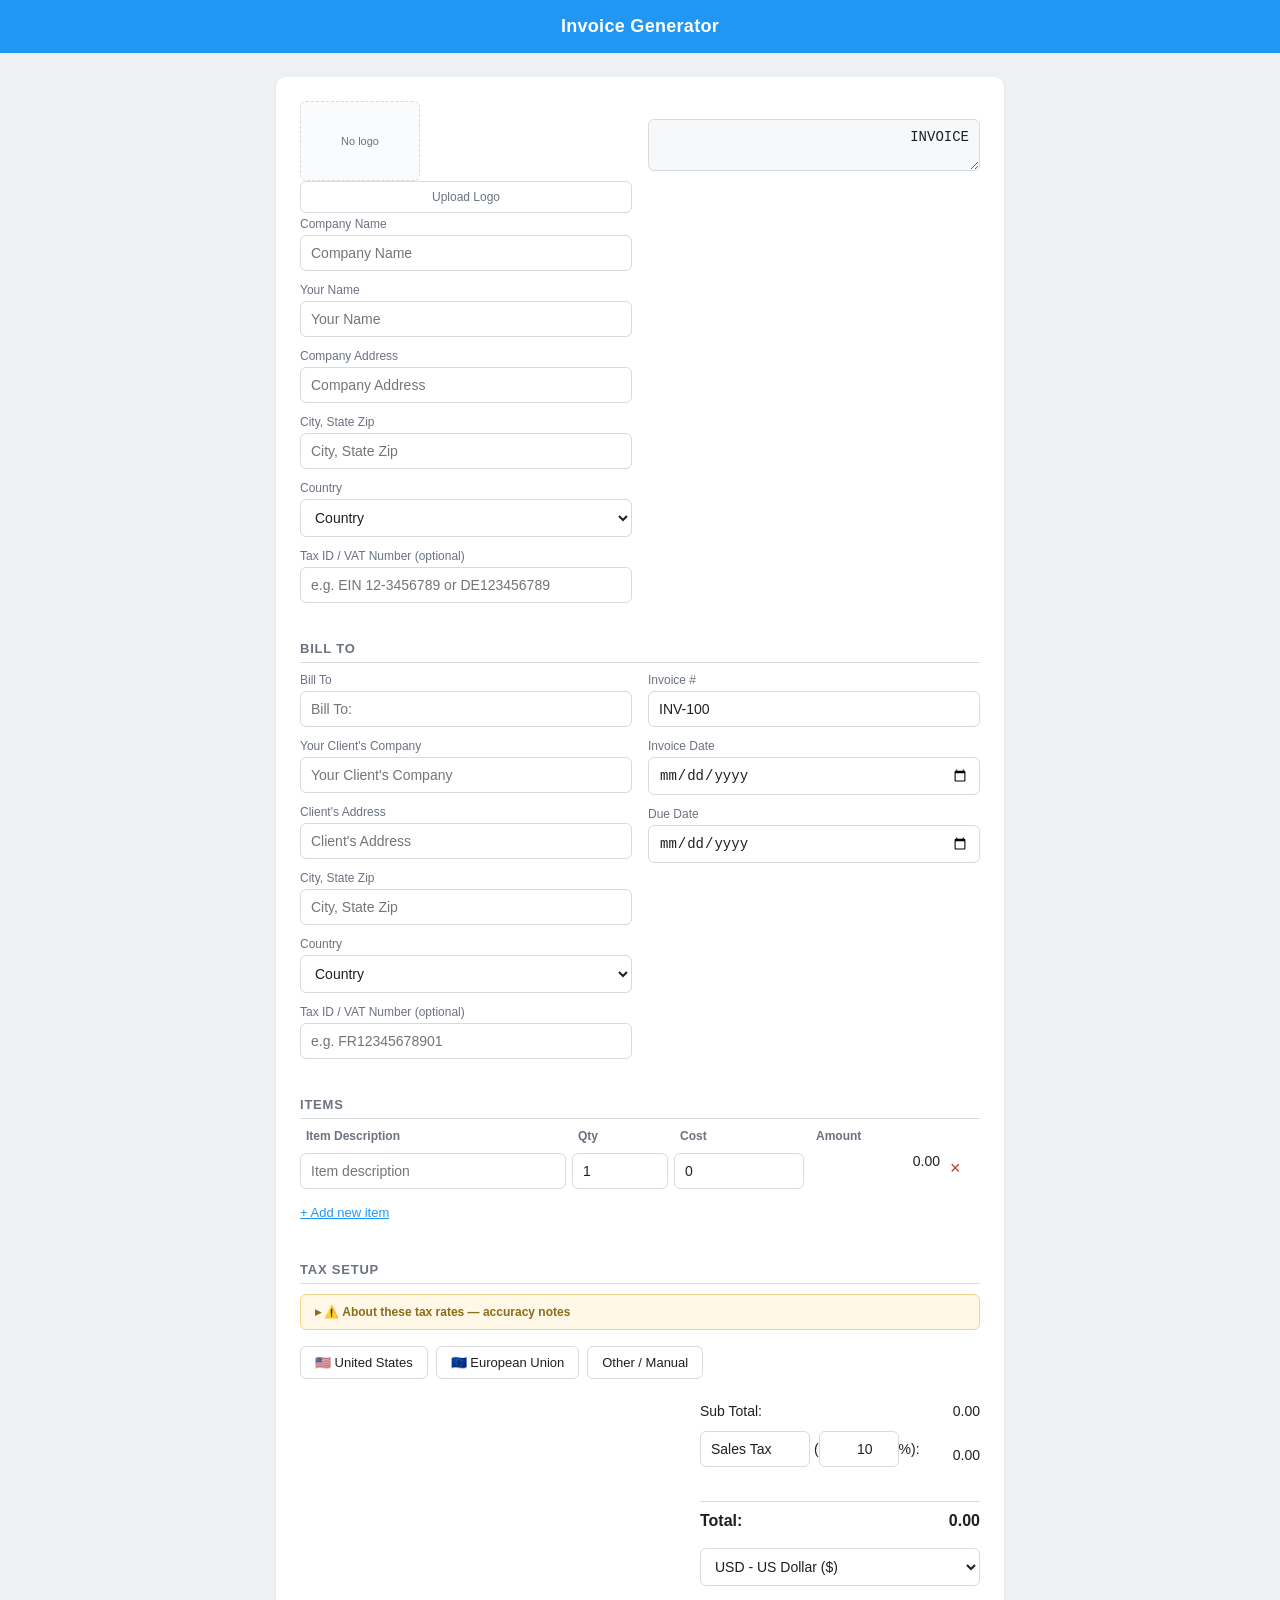
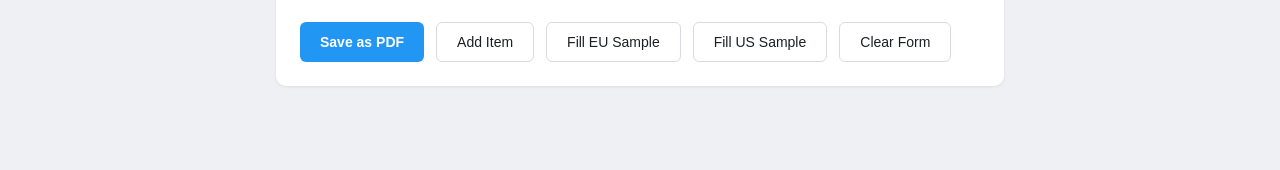
==== invoice-generator.html @ 6915f6b1 "github pages" ====
<!DOCTYPE html>
<html lang="en">
<head>
<meta charset="UTF-8">
<meta name="viewport" content="width=device-width, initial-scale=1.0">
<title>Invoice Generator</title>
<script>
/** @license
 *
 * jsPDF - PDF Document creation from JavaScript
 * Version 2.5.1 Built on 2022-01-28T15:37:57.789Z
 *                      CommitID 00000000
 *
 * Copyright (c) 2010-2021 James Hall <james@parall.ax>, https://github.com/MrRio/jsPDF
 *               2015-2021 yWorks GmbH, http://www.yworks.com
 *               2015-2021 Lukas Holländer <lukas.hollaender@yworks.com>, https://github.com/HackbrettXXX
 *               2016-2018 Aras Abbasi <aras.abbasi@gmail.com>
 *               2010 Aaron Spike, https://github.com/acspike
 *               2012 Willow Systems Corporation, https://github.com/willowsystems
 *               2012 Pablo Hess, https://github.com/pablohess
 *               2012 Florian Jenett, https://github.com/fjenett
 *               2013 Warren Weckesser, https://github.com/warrenweckesser
 *               2013 Youssef Beddad, https://github.com/lifof
 *               2013 Lee Driscoll, https://github.com/lsdriscoll
 *               2013 Stefan Slonevskiy, https://github.com/stefslon
 *               2013 Jeremy Morel, https://github.com/jmorel
 *               2013 Christoph Hartmann, https://github.com/chris-rock
 *               2014 Juan Pablo Gaviria, https://github.com/juanpgaviria
 *               2014 James Makes, https://github.com/dollaruw
 *               2014 Diego Casorran, https://github.com/diegocr
 *               2014 Steven Spungin, https://github.com/Flamenco
 *               2014 Kenneth Glassey, https://github.com/Gavvers
 *
 * Permission is hereby granted, free of charge, to any person obtaining
 * a copy of this software and associated documentation files (the
 * "Software"), to deal in the Software without restriction, including
 * without limitation the rights to use, copy, modify, merge, publish,
 * distribute, sublicense, and/or sell copies of the Software, and to
 * permit persons to whom the Software is furnished to do so, subject to
 * the following conditions:
 *
 * The above copyright notice and this permission notice shall be
 * included in all copies or substantial portions of the Software.
 *
 * THE SOFTWARE IS PROVIDED "AS IS", WITHOUT WARRANTY OF ANY KIND,
 * EXPRESS OR IMPLIED, INCLUDING BUT NOT LIMITED TO THE WARRANTIES OF
 * MERCHANTABILITY, FITNESS FOR A PARTICULAR PURPOSE AND
 * NONINFRINGEMENT. IN NO EVENT SHALL THE AUTHORS OR COPYRIGHT HOLDERS BE
 * LIABLE FOR ANY CLAIM, DAMAGES OR OTHER LIABILITY, WHETHER IN AN ACTION
 * OF CONTRACT, TORT OR OTHERWISE, ARISING FROM, OUT OF OR IN CONNECTION
 * WITH THE SOFTWARE OR THE USE OR OTHER DEALINGS IN THE SOFTWARE.
 *
 * Contributor(s):
 *    siefkenj, ahwolf, rickygu, Midnith, saintclair, eaparango,
 *    kim3er, mfo, alnorth, Flamenco
 */

!function(t,e){"object"==typeof exports&&"undefined"!=typeof module?e(exports):"function"==typeof define&&define.amd?define(["exports"],e):e((t=t||self).jspdf={})}(this,(function(t){"use strict";function e(t){return(e="function"==typeof Symbol&&"symbol"==typeof Symbol.iterator?function(t){return typeof t}:function(t){return t&&"function"==typeof Symbol&&t.constructor===Symbol&&t!==Symbol.prototype?"symbol":typeof t})(t)}var r=function(){return"undefined"!=typeof window?window:"undefined"!=typeof global?global:"undefined"!=typeof self?self:this}();function n(){r.console&&"function"==typeof r.console.log&&r.console.log.apply(r.console,arguments)}var i={log:n,warn:function(t){r.console&&("function"==typeof r.console.warn?r.console.warn.apply(r.console,arguments):n.call(null,arguments))},error:function(t){r.console&&("function"==typeof r.console.error?r.console.error.apply(r.console,arguments):n(t))}};function a(t,e,r){var n=new XMLHttpRequest;n.open("GET",t),n.responseType="blob",n.onload=function(){l(n.response,e,r)},n.onerror=function(){i.error("could not download file")},n.send()}function o(t){var e=new XMLHttpRequest;e.open("HEAD",t,!1);try{e.send()}catch(t){}return e.status>=200&&e.status<=299}function s(t){try{t.dispatchEvent(new MouseEvent("click"))}catch(r){var e=document.createEvent("MouseEvents");e.initMouseEvent("click",!0,!0,window,0,0,0,80,20,!1,!1,!1,!1,0,null),t.dispatchEvent(e)}}var c,u,l=r.saveAs||("object"!==("undefined"==typeof window?"undefined":e(window))||window!==r?function(){}:"undefined"!=typeof HTMLAnchorElement&&"download"in HTMLAnchorElement.prototype?function(t,e,n){var i=r.URL||r.webkitURL,c=document.createElement("a");e=e||t.name||"download",c.download=e,c.rel="noopener","string"==typeof t?(c.href=t,c.origin!==location.origin?o(c.href)?a(t,e,n):s(c,c.target="_blank"):s(c)):(c.href=i.createObjectURL(t),setTimeout((function(){i.revokeObjectURL(c.href)}),4e4),setTimeout((function(){s(c)}),0))}:"msSaveOrOpenBlob"in navigator?function(t,r,n){if(r=r||t.name||"download","string"==typeof t)if(o(t))a(t,r,n);else{var c=document.createElement("a");c.href=t,c.target="_blank",setTimeout((function(){s(c)}))}else navigator.msSaveOrOpenBlob(function(t,r){return void 0===r?r={autoBom:!1}:"object"!==e(r)&&(i.warn("Deprecated: Expected third argument to be a object"),r={autoBom:!r}),r.autoBom&&/^\s*(?:text\/\S*|application\/xml|\S*\/\S*\+xml)\s*;.*charset\s*=\s*utf-8/i.test(t.type)?new Blob([String.fromCharCode(65279),t],{type:t.type}):t}(t,n),r)}:function(t,n,i,o){if((o=o||open("","_blank"))&&(o.document.title=o.document.body.innerText="downloading..."),"string"==typeof t)return a(t,n,i);var s="application/octet-stream"===t.type,c=/constructor/i.test(r.HTMLElement)||r.safari,u=/CriOS\/[\d]+/.test(navigator.userAgent);if((u||s&&c)&&"object"===("undefined"==typeof FileReader?"undefined":e(FileReader))){var l=new FileReader;l.onloadend=function(){var t=l.result;t=u?t:t.replace(/^data:[^;]*;/,"data:attachment/file;"),o?o.location.href=t:location=t,o=null},l.readAsDataURL(t)}else{var h=r.URL||r.webkitURL,f=h.createObjectURL(t);o?o.location=f:location.href=f,o=null,setTimeout((function(){h.revokeObjectURL(f)}),4e4)}});
/**
   * A class to parse color values
   * @author Stoyan Stefanov <sstoo@gmail.com>
   * {@link   http://www.phpied.com/rgb-color-parser-in-javascript/}
   * @license Use it if you like it
   */function h(t){var e;t=t||"",this.ok=!1,"#"==t.charAt(0)&&(t=t.substr(1,6));t={aliceblue:"f0f8ff",antiquewhite:"faebd7",aqua:"00ffff",aquamarine:"7fffd4",azure:"f0ffff",beige:"f5f5dc",bisque:"ffe4c4",black:"000000",blanchedalmond:"ffebcd",blue:"0000ff",blueviolet:"8a2be2",brown:"a52a2a",burlywood:"deb887",cadetblue:"5f9ea0",chartreuse:"7fff00",chocolate:"d2691e",coral:"ff7f50",cornflowerblue:"6495ed",cornsilk:"fff8dc",crimson:"dc143c",cyan:"00ffff",darkblue:"00008b",darkcyan:"008b8b",darkgoldenrod:"b8860b",darkgray:"a9a9a9",darkgreen:"006400",darkkhaki:"bdb76b",darkmagenta:"8b008b",darkolivegreen:"556b2f",darkorange:"ff8c00",darkorchid:"9932cc",darkred:"8b0000",darksalmon:"e9967a",darkseagreen:"8fbc8f",darkslateblue:"483d8b",darkslategray:"2f4f4f",darkturquoise:"00ced1",darkviolet:"9400d3",deeppink:"ff1493",deepskyblue:"00bfff",dimgray:"696969",dodgerblue:"1e90ff",feldspar:"d19275",firebrick:"b22222",floralwhite:"fffaf0",forestgreen:"228b22",fuchsia:"ff00ff",gainsboro:"dcdcdc",ghostwhite:"f8f8ff",gold:"ffd700",goldenrod:"daa520",gray:"808080",green:"008000",greenyellow:"adff2f",honeydew:"f0fff0",hotpink:"ff69b4",indianred:"cd5c5c",indigo:"4b0082",ivory:"fffff0",khaki:"f0e68c",lavender:"e6e6fa",lavenderblush:"fff0f5",lawngreen:"7cfc00",lemonchiffon:"fffacd",lightblue:"add8e6",lightcoral:"f08080",lightcyan:"e0ffff",lightgoldenrodyellow:"fafad2",lightgrey:"d3d3d3",lightgreen:"90ee90",lightpink:"ffb6c1",lightsalmon:"ffa07a",lightseagreen:"20b2aa",lightskyblue:"87cefa",lightslateblue:"8470ff",lightslategray:"778899",lightsteelblue:"b0c4de",lightyellow:"ffffe0",lime:"00ff00",limegreen:"32cd32",linen:"faf0e6",magenta:"ff00ff",maroon:"800000",mediumaquamarine:"66cdaa",mediumblue:"0000cd",mediumorchid:"ba55d3",mediumpurple:"9370d8",mediumseagreen:"3cb371",mediumslateblue:"7b68ee",mediumspringgreen:"00fa9a",mediumturquoise:"48d1cc",mediumvioletred:"c71585",midnightblue:"191970",mintcream:"f5fffa",mistyrose:"ffe4e1",moccasin:"ffe4b5",navajowhite:"ffdead",navy:"000080",oldlace:"fdf5e6",olive:"808000",olivedrab:"6b8e23",orange:"ffa500",orangered:"ff4500",orchid:"da70d6",palegoldenrod:"eee8aa",palegreen:"98fb98",paleturquoise:"afeeee",palevioletred:"d87093",papayawhip:"ffefd5",peachpuff:"ffdab9",peru:"cd853f",pink:"ffc0cb",plum:"dda0dd",powderblue:"b0e0e6",purple:"800080",red:"ff0000",rosybrown:"bc8f8f",royalblue:"4169e1",saddlebrown:"8b4513",salmon:"fa8072",sandybrown:"f4a460",seagreen:"2e8b57",seashell:"fff5ee",sienna:"a0522d",silver:"c0c0c0",skyblue:"87ceeb",slateblue:"6a5acd",slategray:"708090",snow:"fffafa",springgreen:"00ff7f",steelblue:"4682b4",tan:"d2b48c",teal:"008080",thistle:"d8bfd8",tomato:"ff6347",turquoise:"40e0d0",violet:"ee82ee",violetred:"d02090",wheat:"f5deb3",white:"ffffff",whitesmoke:"f5f5f5",yellow:"ffff00",yellowgreen:"9acd32"}[t=(t=t.replace(/ /g,"")).toLowerCase()]||t;for(var r=[{re:/^rgb\((\d{1,3}),\s*(\d{1,3}),\s*(\d{1,3})\)$/,example:["rgb(123, 234, 45)","rgb(255,234,245)"],process:function(t){return[parseInt(t[1]),parseInt(t[2]),parseInt(t[3])]}},{re:/^(\w{2})(\w{2})(\w{2})$/,example:["#00ff00","336699"],process:function(t){return[parseInt(t[1],16),parseInt(t[2],16),parseInt(t[3],16)]}},{re:/^(\w{1})(\w{1})(\w{1})$/,example:["#fb0","f0f"],process:function(t){return[parseInt(t[1]+t[1],16),parseInt(t[2]+t[2],16),parseInt(t[3]+t[3],16)]}}],n=0;n<r.length;n++){var i=r[n].re,a=r[n].process,o=i.exec(t);o&&(e=a(o),this.r=e[0],this.g=e[1],this.b=e[2],this.ok=!0)}this.r=this.r<0||isNaN(this.r)?0:this.r>255?255:this.r,this.g=this.g<0||isNaN(this.g)?0:this.g>255?255:this.g,this.b=this.b<0||isNaN(this.b)?0:this.b>255?255:this.b,this.toRGB=function(){return"rgb("+this.r+", "+this.g+", "+this.b+")"},this.toHex=function(){var t=this.r.toString(16),e=this.g.toString(16),r=this.b.toString(16);return 1==t.length&&(t="0"+t),1==e.length&&(e="0"+e),1==r.length&&(r="0"+r),"#"+t+e+r}}
/**
   * @license
   * Joseph Myers does not specify a particular license for his work.
   *
   * Author: Joseph Myers
   * Accessed from: http://www.myersdaily.org/joseph/javascript/md5.js
   *
   * Modified by: Owen Leong
   */
function f(t,e){var r=t[0],n=t[1],i=t[2],a=t[3];r=p(r,n,i,a,e[0],7,-680876936),a=p(a,r,n,i,e[1],12,-389564586),i=p(i,a,r,n,e[2],17,606105819),n=p(n,i,a,r,e[3],22,-1044525330),r=p(r,n,i,a,e[4],7,-176418897),a=p(a,r,n,i,e[5],12,1200080426),i=p(i,a,r,n,e[6],17,-1473231341),n=p(n,i,a,r,e[7],22,-45705983),r=p(r,n,i,a,e[8],7,1770035416),a=p(a,r,n,i,e[9],12,-1958414417),i=p(i,a,r,n,e[10],17,-42063),n=p(n,i,a,r,e[11],22,-1990404162),r=p(r,n,i,a,e[12],7,1804603682),a=p(a,r,n,i,e[13],12,-40341101),i=p(i,a,r,n,e[14],17,-1502002290),r=g(r,n=p(n,i,a,r,e[15],22,1236535329),i,a,e[1],5,-165796510),a=g(a,r,n,i,e[6],9,-1069501632),i=g(i,a,r,n,e[11],14,643717713),n=g(n,i,a,r,e[0],20,-373897302),r=g(r,n,i,a,e[5],5,-701558691),a=g(a,r,n,i,e[10],9,38016083),i=g(i,a,r,n,e[15],14,-660478335),n=g(n,i,a,r,e[4],20,-405537848),r=g(r,n,i,a,e[9],5,568446438),a=g(a,r,n,i,e[14],9,-1019803690),i=g(i,a,r,n,e[3],14,-187363961),n=g(n,i,a,r,e[8],20,1163531501),r=g(r,n,i,a,e[13],5,-1444681467),a=g(a,r,n,i,e[2],9,-51403784),i=g(i,a,r,n,e[7],14,1735328473),r=m(r,n=g(n,i,a,r,e[12],20,-1926607734),i,a,e[5],4,-378558),a=m(a,r,n,i,e[8],11,-2022574463),i=m(i,a,r,n,e[11],16,1839030562),n=m(n,i,a,r,e[14],23,-35309556),r=m(r,n,i,a,e[1],4,-1530992060),a=m(a,r,n,i,e[4],11,1272893353),i=m(i,a,r,n,e[7],16,-155497632),n=m(n,i,a,r,e[10],23,-1094730640),r=m(r,n,i,a,e[13],4,681279174),a=m(a,r,n,i,e[0],11,-358537222),i=m(i,a,r,n,e[3],16,-722521979),n=m(n,i,a,r,e[6],23,76029189),r=m(r,n,i,a,e[9],4,-640364487),a=m(a,r,n,i,e[12],11,-421815835),i=m(i,a,r,n,e[15],16,530742520),r=v(r,n=m(n,i,a,r,e[2],23,-995338651),i,a,e[0],6,-198630844),a=v(a,r,n,i,e[7],10,1126891415),i=v(i,a,r,n,e[14],15,-1416354905),n=v(n,i,a,r,e[5],21,-57434055),r=v(r,n,i,a,e[12],6,1700485571),a=v(a,r,n,i,e[3],10,-1894986606),i=v(i,a,r,n,e[10],15,-1051523),n=v(n,i,a,r,e[1],21,-2054922799),r=v(r,n,i,a,e[8],6,1873313359),a=v(a,r,n,i,e[15],10,-30611744),i=v(i,a,r,n,e[6],15,-1560198380),n=v(n,i,a,r,e[13],21,1309151649),r=v(r,n,i,a,e[4],6,-145523070),a=v(a,r,n,i,e[11],10,-1120210379),i=v(i,a,r,n,e[2],15,718787259),n=v(n,i,a,r,e[9],21,-343485551),t[0]=S(r,t[0]),t[1]=S(n,t[1]),t[2]=S(i,t[2]),t[3]=S(a,t[3])}function d(t,e,r,n,i,a){return e=S(S(e,t),S(n,a)),S(e<<i|e>>>32-i,r)}function p(t,e,r,n,i,a,o){return d(e&r|~e&n,t,e,i,a,o)}function g(t,e,r,n,i,a,o){return d(e&n|r&~n,t,e,i,a,o)}function m(t,e,r,n,i,a,o){return d(e^r^n,t,e,i,a,o)}function v(t,e,r,n,i,a,o){return d(r^(e|~n),t,e,i,a,o)}function b(t){var e,r=t.length,n=[1732584193,-271733879,-1732584194,271733878];for(e=64;e<=t.length;e+=64)f(n,y(t.substring(e-64,e)));t=t.substring(e-64);var i=[0,0,0,0,0,0,0,0,0,0,0,0,0,0,0,0];for(e=0;e<t.length;e++)i[e>>2]|=t.charCodeAt(e)<<(e%4<<3);if(i[e>>2]|=128<<(e%4<<3),e>55)for(f(n,i),e=0;e<16;e++)i[e]=0;return i[14]=8*r,f(n,i),n}function y(t){var e,r=[];for(e=0;e<64;e+=4)r[e>>2]=t.charCodeAt(e)+(t.charCodeAt(e+1)<<8)+(t.charCodeAt(e+2)<<16)+(t.charCodeAt(e+3)<<24);return r}c=r.atob.bind(r),u=r.btoa.bind(r);var w="0123456789abcdef".split("");function N(t){for(var e="",r=0;r<4;r++)e+=w[t>>8*r+4&15]+w[t>>8*r&15];return e}function L(t){return String.fromCharCode((255&t)>>0,(65280&t)>>8,(16711680&t)>>16,(4278190080&t)>>24)}function A(t){return function(t){return t.map(L).join("")}(b(t))}var x="5d41402abc4b2a76b9719d911017c592"!=function(t){for(var e=0;e<t.length;e++)t[e]=N(t[e]);return t.join("")}(b("hello"));function S(t,e){if(x){var r=(65535&t)+(65535&e);return(t>>16)+(e>>16)+(r>>16)<<16|65535&r}return t+e&4294967295}
/**
   * @license
   * FPDF is released under a permissive license: there is no usage restriction.
   * You may embed it freely in your application (commercial or not), with or
   * without modifications.
   *
   * Reference: http://www.fpdf.org/en/script/script37.php
   */function _(t,e){var r,n,i,a;if(t!==r){for(var o=(i=t,a=1+(256/t.length>>0),new Array(a+1).join(i)),s=[],c=0;c<256;c++)s[c]=c;var u=0;for(c=0;c<256;c++){var l=s[c];u=(u+l+o.charCodeAt(c))%256,s[c]=s[u],s[u]=l}r=t,n=s}else s=n;var h=e.length,f=0,d=0,p="";for(c=0;c<h;c++)d=(d+(l=s[f=(f+1)%256]))%256,s[f]=s[d],s[d]=l,o=s[(s[f]+s[d])%256],p+=String.fromCharCode(e.charCodeAt(c)^o);return p}
/**
   * @license
   * Licensed under the MIT License.
   * http://opensource.org/licenses/mit-license
   * Author: Owen Leong (@owenl131)
   * Date: 15 Oct 2020
   * References:
   * https://www.cs.cmu.edu/~dst/Adobe/Gallery/anon21jul01-pdf-encryption.txt
   * https://github.com/foliojs/pdfkit/blob/master/lib/security.js
   * http://www.fpdf.org/en/script/script37.php
   */var P={print:4,modify:8,copy:16,"annot-forms":32};function k(t,e,r,n){this.v=1,this.r=2;var i=192;t.forEach((function(t){if(void 0!==P.perm)throw new Error("Invalid permission: "+t);i+=P[t]})),this.padding="(¿N^NuAd\0NVÿú\b..\0¶Ðh>/\f©þdSiz";var a=(e+this.padding).substr(0,32),o=(r+this.padding).substr(0,32);this.O=this.processOwnerPassword(a,o),this.P=-(1+(255^i)),this.encryptionKey=A(a+this.O+this.lsbFirstWord(this.P)+this.hexToBytes(n)).substr(0,5),this.U=_(this.encryptionKey,this.padding)}function F(t){if(/[^\u0000-\u00ff]/.test(t))throw new Error("Invalid PDF Name Object: "+t+", Only accept ASCII characters.");for(var e="",r=t.length,n=0;n<r;n++){var i=t.charCodeAt(n);if(i<33||35===i||37===i||40===i||41===i||47===i||60===i||62===i||91===i||93===i||123===i||125===i||i>126)e+="#"+("0"+i.toString(16)).slice(-2);else e+=t[n]}return e}function I(t){if("object"!==e(t))throw new Error("Invalid Context passed to initialize PubSub (jsPDF-module)");var n={};this.subscribe=function(t,e,r){if(r=r||!1,"string"!=typeof t||"function"!=typeof e||"boolean"!=typeof r)throw new Error("Invalid arguments passed to PubSub.subscribe (jsPDF-module)");n.hasOwnProperty(t)||(n[t]={});var i=Math.random().toString(35);return n[t][i]=[e,!!r],i},this.unsubscribe=function(t){for(var e in n)if(n[e][t])return delete n[e][t],0===Object.keys(n[e]).length&&delete n[e],!0;return!1},this.publish=function(e){if(n.hasOwnProperty(e)){var a=Array.prototype.slice.call(arguments,1),o=[];for(var s in n[e]){var c=n[e][s];try{c[0].apply(t,a)}catch(t){r.console&&i.error("jsPDF PubSub Error",t.message,t)}c[1]&&o.push(s)}o.length&&o.forEach(this.unsubscribe)}},this.getTopics=function(){return n}}function C(t){if(!(this instanceof C))return new C(t);var e="opacity,stroke-opacity".split(",");for(var r in t)t.hasOwnProperty(r)&&e.indexOf(r)>=0&&(this[r]=t[r]);this.id="",this.objectNumber=-1}function j(t,e){this.gState=t,this.matrix=e,this.id="",this.objectNumber=-1}function O(t,e,r,n,i){if(!(this instanceof O))return new O(t,e,r,n,i);this.type="axial"===t?2:3,this.coords=e,this.colors=r,j.call(this,n,i)}function B(t,e,r,n,i){if(!(this instanceof B))return new B(t,e,r,n,i);this.boundingBox=t,this.xStep=e,this.yStep=r,this.stream="",this.cloneIndex=0,j.call(this,n,i)}function M(t){var n,a="string"==typeof arguments[0]?arguments[0]:"p",o=arguments[1],s=arguments[2],c=arguments[3],f=[],d=1,p=16,g="S",m=null;"object"===e(t=t||{})&&(a=t.orientation,o=t.unit||o,s=t.format||s,c=t.compress||t.compressPdf||c,null!==(m=t.encryption||null)&&(m.userPassword=m.userPassword||"",m.ownerPassword=m.ownerPassword||"",m.userPermissions=m.userPermissions||[]),d="number"==typeof t.userUnit?Math.abs(t.userUnit):1,void 0!==t.precision&&(n=t.precision),void 0!==t.floatPrecision&&(p=t.floatPrecision),g=t.defaultPathOperation||"S"),f=t.filters||(!0===c?["FlateEncode"]:f),o=o||"mm",a=(""+(a||"P")).toLowerCase();var v=t.putOnlyUsedFonts||!1,b={},y={internal:{},__private__:{}};y.__private__.PubSub=I;var w="1.3",N=y.__private__.getPdfVersion=function(){return w};y.__private__.setPdfVersion=function(t){w=t};var L={a0:[2383.94,3370.39],a1:[1683.78,2383.94],a2:[1190.55,1683.78],a3:[841.89,1190.55],a4:[595.28,841.89],a5:[419.53,595.28],a6:[297.64,419.53],a7:[209.76,297.64],a8:[147.4,209.76],a9:[104.88,147.4],a10:[73.7,104.88],b0:[2834.65,4008.19],b1:[2004.09,2834.65],b2:[1417.32,2004.09],b3:[1000.63,1417.32],b4:[708.66,1000.63],b5:[498.9,708.66],b6:[354.33,498.9],b7:[249.45,354.33],b8:[175.75,249.45],b9:[124.72,175.75],b10:[87.87,124.72],c0:[2599.37,3676.54],c1:[1836.85,2599.37],c2:[1298.27,1836.85],c3:[918.43,1298.27],c4:[649.13,918.43],c5:[459.21,649.13],c6:[323.15,459.21],c7:[229.61,323.15],c8:[161.57,229.61],c9:[113.39,161.57],c10:[79.37,113.39],dl:[311.81,623.62],letter:[612,792],"government-letter":[576,756],legal:[612,1008],"junior-legal":[576,360],ledger:[1224,792],tabloid:[792,1224],"credit-card":[153,243]};y.__private__.getPageFormats=function(){return L};var A=y.__private__.getPageFormat=function(t){return L[t]};s=s||"a4";var x={COMPAT:"compat",ADVANCED:"advanced"},S=x.COMPAT;function _(){this.saveGraphicsState(),ht(new Vt(_t,0,0,-_t,0,Rr()*_t).toString()+" cm"),this.setFontSize(this.getFontSize()/_t),g="n",S=x.ADVANCED}function P(){this.restoreGraphicsState(),g="S",S=x.COMPAT}var j=y.__private__.combineFontStyleAndFontWeight=function(t,e){if("bold"==t&&"normal"==e||"bold"==t&&400==e||"normal"==t&&"italic"==e||"bold"==t&&"italic"==e)throw new Error("Invalid Combination of fontweight and fontstyle");return e&&(t=400==e||"normal"===e?"italic"===t?"italic":"normal":700!=e&&"bold"!==e||"normal"!==t?(700==e?"bold":e)+""+t:"bold"),t};y.advancedAPI=function(t){var e=S===x.COMPAT;return e&&_.call(this),"function"!=typeof t||(t(this),e&&P.call(this)),this},y.compatAPI=function(t){var e=S===x.ADVANCED;return e&&P.call(this),"function"!=typeof t||(t(this),e&&_.call(this)),this},y.isAdvancedAPI=function(){return S===x.ADVANCED};var E,q=function(t){if(S!==x.ADVANCED)throw new Error(t+" is only available in 'advanced' API mode. You need to call advancedAPI() first.")},D=y.roundToPrecision=y.__private__.roundToPrecision=function(t,e){var r=n||e;if(isNaN(t)||isNaN(r))throw new Error("Invalid argument passed to jsPDF.roundToPrecision");return t.toFixed(r).replace(/0+$/,"")};E=y.hpf=y.__private__.hpf="number"==typeof p?function(t){if(isNaN(t))throw new Error("Invalid argument passed to jsPDF.hpf");return D(t,p)}:"smart"===p?function(t){if(isNaN(t))throw new Error("Invalid argument passed to jsPDF.hpf");return D(t,t>-1&&t<1?16:5)}:function(t){if(isNaN(t))throw new Error("Invalid argument passed to jsPDF.hpf");return D(t,16)};var R=y.f2=y.__private__.f2=function(t){if(isNaN(t))throw new Error("Invalid argument passed to jsPDF.f2");return D(t,2)},T=y.__private__.f3=function(t){if(isNaN(t))throw new Error("Invalid argument passed to jsPDF.f3");return D(t,3)},U=y.scale=y.__private__.scale=function(t){if(isNaN(t))throw new Error("Invalid argument passed to jsPDF.scale");return S===x.COMPAT?t*_t:S===x.ADVANCED?t:void 0},z=function(t){return S===x.COMPAT?Rr()-t:S===x.ADVANCED?t:void 0},H=function(t){return U(z(t))};y.__private__.setPrecision=y.setPrecision=function(t){"number"==typeof parseInt(t,10)&&(n=parseInt(t,10))};var W,V="00000000000000000000000000000000",G=y.__private__.getFileId=function(){return V},Y=y.__private__.setFileId=function(t){return V=void 0!==t&&/^[a-fA-F0-9]{32}$/.test(t)?t.toUpperCase():V.split("").map((function(){return"ABCDEF0123456789".charAt(Math.floor(16*Math.random()))})).join(""),null!==m&&(Ye=new k(m.userPermissions,m.userPassword,m.ownerPassword,V)),V};y.setFileId=function(t){return Y(t),this},y.getFileId=function(){return G()};var J=y.__private__.convertDateToPDFDate=function(t){var e=t.getTimezoneOffset(),r=e<0?"+":"-",n=Math.floor(Math.abs(e/60)),i=Math.abs(e%60),a=[r,Q(n),"'",Q(i),"'"].join("");return["D:",t.getFullYear(),Q(t.getMonth()+1),Q(t.getDate()),Q(t.getHours()),Q(t.getMinutes()),Q(t.getSeconds()),a].join("")},X=y.__private__.convertPDFDateToDate=function(t){var e=parseInt(t.substr(2,4),10),r=parseInt(t.substr(6,2),10)-1,n=parseInt(t.substr(8,2),10),i=parseInt(t.substr(10,2),10),a=parseInt(t.substr(12,2),10),o=parseInt(t.substr(14,2),10);return new Date(e,r,n,i,a,o,0)},K=y.__private__.setCreationDate=function(t){var e;if(void 0===t&&(t=new Date),t instanceof Date)e=J(t);else{if(!/^D:(20[0-2][0-9]|203[0-7]|19[7-9][0-9])(0[0-9]|1[0-2])([0-2][0-9]|3[0-1])(0[0-9]|1[0-9]|2[0-3])(0[0-9]|[1-5][0-9])(0[0-9]|[1-5][0-9])(\+0[0-9]|\+1[0-4]|-0[0-9]|-1[0-1])'(0[0-9]|[1-5][0-9])'?$/.test(t))throw new Error("Invalid argument passed to jsPDF.setCreationDate");e=t}return W=e},Z=y.__private__.getCreationDate=function(t){var e=W;return"jsDate"===t&&(e=X(W)),e};y.setCreationDate=function(t){return K(t),this},y.getCreationDate=function(t){return Z(t)};var $,Q=y.__private__.padd2=function(t){return("0"+parseInt(t)).slice(-2)},tt=y.__private__.padd2Hex=function(t){return("00"+(t=t.toString())).substr(t.length)},et=0,rt=[],nt=[],it=0,at=[],ot=[],st=!1,ct=nt,ut=function(){et=0,it=0,nt=[],rt=[],at=[],Qt=Kt(),te=Kt()};y.__private__.setCustomOutputDestination=function(t){st=!0,ct=t};var lt=function(t){st||(ct=t)};y.__private__.resetCustomOutputDestination=function(){st=!1,ct=nt};var ht=y.__private__.out=function(t){return t=t.toString(),it+=t.length+1,ct.push(t),ct},ft=y.__private__.write=function(t){return ht(1===arguments.length?t.toString():Array.prototype.join.call(arguments," "))},dt=y.__private__.getArrayBuffer=function(t){for(var e=t.length,r=new ArrayBuffer(e),n=new Uint8Array(r);e--;)n[e]=t.charCodeAt(e);return r},pt=[["Helvetica","helvetica","normal","WinAnsiEncoding"],["Helvetica-Bold","helvetica","bold","WinAnsiEncoding"],["Helvetica-Oblique","helvetica","italic","WinAnsiEncoding"],["Helvetica-BoldOblique","helvetica","bolditalic","WinAnsiEncoding"],["Courier","courier","normal","WinAnsiEncoding"],["Courier-Bold","courier","bold","WinAnsiEncoding"],["Courier-Oblique","courier","italic","WinAnsiEncoding"],["Courier-BoldOblique","courier","bolditalic","WinAnsiEncoding"],["Times-Roman","times","normal","WinAnsiEncoding"],["Times-Bold","times","bold","WinAnsiEncoding"],["Times-Italic","times","italic","WinAnsiEncoding"],["Times-BoldItalic","times","bolditalic","WinAnsiEncoding"],["ZapfDingbats","zapfdingbats","normal",null],["Symbol","symbol","normal",null]];y.__private__.getStandardFonts=function(){return pt};var gt=t.fontSize||16;y.__private__.setFontSize=y.setFontSize=function(t){return gt=S===x.ADVANCED?t/_t:t,this};var mt,vt=y.__private__.getFontSize=y.getFontSize=function(){return S===x.COMPAT?gt:gt*_t},bt=t.R2L||!1;y.__private__.setR2L=y.setR2L=function(t){return bt=t,this},y.__private__.getR2L=y.getR2L=function(){return bt};var yt,wt=y.__private__.setZoomMode=function(t){var e=[void 0,null,"fullwidth","fullheight","fullpage","original"];if(/^(?:\d+\.\d*|\d*\.\d+|\d+)%$/.test(t))mt=t;else if(isNaN(t)){if(-1===e.indexOf(t))throw new Error('zoom must be Integer (e.g. 2), a percentage Value (e.g. 300%) or fullwidth, fullheight, fullpage, original. "'+t+'" is not recognized.');mt=t}else mt=parseInt(t,10)};y.__private__.getZoomMode=function(){return mt};var Nt,Lt=y.__private__.setPageMode=function(t){if(-1==[void 0,null,"UseNone","UseOutlines","UseThumbs","FullScreen"].indexOf(t))throw new Error('Page mode must be one of UseNone, UseOutlines, UseThumbs, or FullScreen. "'+t+'" is not recognized.');yt=t};y.__private__.getPageMode=function(){return yt};var At=y.__private__.setLayoutMode=function(t){if(-1==[void 0,null,"continuous","single","twoleft","tworight","two"].indexOf(t))throw new Error('Layout mode must be one of continuous, single, twoleft, tworight. "'+t+'" is not recognized.');Nt=t};y.__private__.getLayoutMode=function(){return Nt},y.__private__.setDisplayMode=y.setDisplayMode=function(t,e,r){return wt(t),At(e),Lt(r),this};var xt={title:"",subject:"",author:"",keywords:"",creator:""};y.__private__.getDocumentProperty=function(t){if(-1===Object.keys(xt).indexOf(t))throw new Error("Invalid argument passed to jsPDF.getDocumentProperty");return xt[t]},y.__private__.getDocumentProperties=function(){return xt},y.__private__.setDocumentProperties=y.setProperties=y.setDocumentProperties=function(t){for(var e in xt)xt.hasOwnProperty(e)&&t[e]&&(xt[e]=t[e]);return this},y.__private__.setDocumentProperty=function(t,e){if(-1===Object.keys(xt).indexOf(t))throw new Error("Invalid arguments passed to jsPDF.setDocumentProperty");return xt[t]=e};var St,_t,Pt,kt,Ft,It={},Ct={},jt=[],Ot={},Bt={},Mt={},Et={},qt=null,Dt=0,Rt=[],Tt=new I(y),Ut=t.hotfixes||[],zt={},Ht={},Wt=[],Vt=function t(e,r,n,i,a,o){if(!(this instanceof t))return new t(e,r,n,i,a,o);isNaN(e)&&(e=1),isNaN(r)&&(r=0),isNaN(n)&&(n=0),isNaN(i)&&(i=1),isNaN(a)&&(a=0),isNaN(o)&&(o=0),this._matrix=[e,r,n,i,a,o]};Object.defineProperty(Vt.prototype,"sx",{get:function(){return this._matrix[0]},set:function(t){this._matrix[0]=t}}),Object.defineProperty(Vt.prototype,"shy",{get:function(){return this._matrix[1]},set:function(t){this._matrix[1]=t}}),Object.defineProperty(Vt.prototype,"shx",{get:function(){return this._matrix[2]},set:function(t){this._matrix[2]=t}}),Object.defineProperty(Vt.prototype,"sy",{get:function(){return this._matrix[3]},set:function(t){this._matrix[3]=t}}),Object.defineProperty(Vt.prototype,"tx",{get:function(){return this._matrix[4]},set:function(t){this._matrix[4]=t}}),Object.defineProperty(Vt.prototype,"ty",{get:function(){return this._matrix[5]},set:function(t){this._matrix[5]=t}}),Object.defineProperty(Vt.prototype,"a",{get:function(){return this._matrix[0]},set:function(t){this._matrix[0]=t}}),Object.defineProperty(Vt.prototype,"b",{get:function(){return this._matrix[1]},set:function(t){this._matrix[1]=t}}),Object.defineProperty(Vt.prototype,"c",{get:function(){return this._matrix[2]},set:function(t){this._matrix[2]=t}}),Object.defineProperty(Vt.prototype,"d",{get:function(){return this._matrix[3]},set:function(t){this._matrix[3]=t}}),Object.defineProperty(Vt.prototype,"e",{get:function(){return this._matrix[4]},set:function(t){this._matrix[4]=t}}),Object.defineProperty(Vt.prototype,"f",{get:function(){return this._matrix[5]},set:function(t){this._matrix[5]=t}}),Object.defineProperty(Vt.prototype,"rotation",{get:function(){return Math.atan2(this.shx,this.sx)}}),Object.defineProperty(Vt.prototype,"scaleX",{get:function(){return this.decompose().scale.sx}}),Object.defineProperty(Vt.prototype,"scaleY",{get:function(){return this.decompose().scale.sy}}),Object.defineProperty(Vt.prototype,"isIdentity",{get:function(){return 1===this.sx&&(0===this.shy&&(0===this.shx&&(1===this.sy&&(0===this.tx&&0===this.ty))))}}),Vt.prototype.join=function(t){return[this.sx,this.shy,this.shx,this.sy,this.tx,this.ty].map(E).join(t)},Vt.prototype.multiply=function(t){var e=t.sx*this.sx+t.shy*this.shx,r=t.sx*this.shy+t.shy*this.sy,n=t.shx*this.sx+t.sy*this.shx,i=t.shx*this.shy+t.sy*this.sy,a=t.tx*this.sx+t.ty*this.shx+this.tx,o=t.tx*this.shy+t.ty*this.sy+this.ty;return new Vt(e,r,n,i,a,o)},Vt.prototype.decompose=function(){var t=this.sx,e=this.shy,r=this.shx,n=this.sy,i=this.tx,a=this.ty,o=Math.sqrt(t*t+e*e),s=(t/=o)*r+(e/=o)*n;r-=t*s,n-=e*s;var c=Math.sqrt(r*r+n*n);return s/=c,t*(n/=c)<e*(r/=c)&&(t=-t,e=-e,s=-s,o=-o),{scale:new Vt(o,0,0,c,0,0),translate:new Vt(1,0,0,1,i,a),rotate:new Vt(t,e,-e,t,0,0),skew:new Vt(1,0,s,1,0,0)}},Vt.prototype.toString=function(t){return this.join(" ")},Vt.prototype.inversed=function(){var t=this.sx,e=this.shy,r=this.shx,n=this.sy,i=this.tx,a=this.ty,o=1/(t*n-e*r),s=n*o,c=-e*o,u=-r*o,l=t*o;return new Vt(s,c,u,l,-s*i-u*a,-c*i-l*a)},Vt.prototype.applyToPoint=function(t){var e=t.x*this.sx+t.y*this.shx+this.tx,r=t.x*this.shy+t.y*this.sy+this.ty;return new Cr(e,r)},Vt.prototype.applyToRectangle=function(t){var e=this.applyToPoint(t),r=this.applyToPoint(new Cr(t.x+t.w,t.y+t.h));return new jr(e.x,e.y,r.x-e.x,r.y-e.y)},Vt.prototype.clone=function(){var t=this.sx,e=this.shy,r=this.shx,n=this.sy,i=this.tx,a=this.ty;return new Vt(t,e,r,n,i,a)},y.Matrix=Vt;var Gt=y.matrixMult=function(t,e){return e.multiply(t)},Yt=new Vt(1,0,0,1,0,0);y.unitMatrix=y.identityMatrix=Yt;var Jt=function(t,e){if(!Bt[t]){var r=(e instanceof O?"Sh":"P")+(Object.keys(Ot).length+1).toString(10);e.id=r,Bt[t]=r,Ot[r]=e,Tt.publish("addPattern",e)}};y.ShadingPattern=O,y.TilingPattern=B,y.addShadingPattern=function(t,e){return q("addShadingPattern()"),Jt(t,e),this},y.beginTilingPattern=function(t){q("beginTilingPattern()"),Br(t.boundingBox[0],t.boundingBox[1],t.boundingBox[2]-t.boundingBox[0],t.boundingBox[3]-t.boundingBox[1],t.matrix)},y.endTilingPattern=function(t,e){q("endTilingPattern()"),e.stream=ot[$].join("\n"),Jt(t,e),Tt.publish("endTilingPattern",e),Wt.pop().restore()};var Xt=y.__private__.newObject=function(){var t=Kt();return Zt(t,!0),t},Kt=y.__private__.newObjectDeferred=function(){return et++,rt[et]=function(){return it},et},Zt=function(t,e){return e="boolean"==typeof e&&e,rt[t]=it,e&&ht(t+" 0 obj"),t},$t=y.__private__.newAdditionalObject=function(){var t={objId:Kt(),content:""};return at.push(t),t},Qt=Kt(),te=Kt(),ee=y.__private__.decodeColorString=function(t){var e=t.split(" ");if(2!==e.length||"g"!==e[1]&&"G"!==e[1]){if(5===e.length&&("k"===e[4]||"K"===e[4])){e=[(1-e[0])*(1-e[3]),(1-e[1])*(1-e[3]),(1-e[2])*(1-e[3]),"r"]}}else{var r=parseFloat(e[0]);e=[r,r,r,"r"]}for(var n="#",i=0;i<3;i++)n+=("0"+Math.floor(255*parseFloat(e[i])).toString(16)).slice(-2);return n},re=y.__private__.encodeColorString=function(t){var r;"string"==typeof t&&(t={ch1:t});var n=t.ch1,i=t.ch2,a=t.ch3,o=t.ch4,s="draw"===t.pdfColorType?["G","RG","K"]:["g","rg","k"];if("string"==typeof n&&"#"!==n.charAt(0)){var c=new h(n);if(c.ok)n=c.toHex();else if(!/^\d*\.?\d*$/.test(n))throw new Error('Invalid color "'+n+'" passed to jsPDF.encodeColorString.')}if("string"==typeof n&&/^#[0-9A-Fa-f]{3}$/.test(n)&&(n="#"+n[1]+n[1]+n[2]+n[2]+n[3]+n[3]),"string"==typeof n&&/^#[0-9A-Fa-f]{6}$/.test(n)){var u=parseInt(n.substr(1),16);n=u>>16&255,i=u>>8&255,a=255&u}if(void 0===i||void 0===o&&n===i&&i===a)if("string"==typeof n)r=n+" "+s[0];else switch(t.precision){case 2:r=R(n/255)+" "+s[0];break;case 3:default:r=T(n/255)+" "+s[0]}else if(void 0===o||"object"===e(o)){if(o&&!isNaN(o.a)&&0===o.a)return r=["1.","1.","1.",s[1]].join(" ");if("string"==typeof n)r=[n,i,a,s[1]].join(" ");else switch(t.precision){case 2:r=[R(n/255),R(i/255),R(a/255),s[1]].join(" ");break;default:case 3:r=[T(n/255),T(i/255),T(a/255),s[1]].join(" ")}}else if("string"==typeof n)r=[n,i,a,o,s[2]].join(" ");else switch(t.precision){case 2:r=[R(n),R(i),R(a),R(o),s[2]].join(" ");break;case 3:default:r=[T(n),T(i),T(a),T(o),s[2]].join(" ")}return r},ne=y.__private__.getFilters=function(){return f},ie=y.__private__.putStream=function(t){var e=(t=t||{}).data||"",r=t.filters||ne(),n=t.alreadyAppliedFilters||[],i=t.addLength1||!1,a=e.length,o=t.objectId,s=function(t){return t};if(null!==m&&void 0===o)throw new Error("ObjectId must be passed to putStream for file encryption");null!==m&&(s=Ye.encryptor(o,0));var c={};!0===r&&(r=["FlateEncode"]);var u=t.additionalKeyValues||[],l=(c=void 0!==M.API.processDataByFilters?M.API.processDataByFilters(e,r):{data:e,reverseChain:[]}).reverseChain+(Array.isArray(n)?n.join(" "):n.toString());if(0!==c.data.length&&(u.push({key:"Length",value:c.data.length}),!0===i&&u.push({key:"Length1",value:a})),0!=l.length)if(l.split("/").length-1==1)u.push({key:"Filter",value:l});else{u.push({key:"Filter",value:"["+l+"]"});for(var h=0;h<u.length;h+=1)if("DecodeParms"===u[h].key){for(var f=[],d=0;d<c.reverseChain.split("/").length-1;d+=1)f.push("null");f.push(u[h].value),u[h].value="["+f.join(" ")+"]"}}ht("<<");for(var p=0;p<u.length;p++)ht("/"+u[p].key+" "+u[p].value);ht(">>"),0!==c.data.length&&(ht("stream"),ht(s(c.data)),ht("endstream"))},ae=y.__private__.putPage=function(t){var e=t.number,r=t.data,n=t.objId,i=t.contentsObjId;Zt(n,!0),ht("<</Type /Page"),ht("/Parent "+t.rootDictionaryObjId+" 0 R"),ht("/Resources "+t.resourceDictionaryObjId+" 0 R"),ht("/MediaBox ["+parseFloat(E(t.mediaBox.bottomLeftX))+" "+parseFloat(E(t.mediaBox.bottomLeftY))+" "+E(t.mediaBox.topRightX)+" "+E(t.mediaBox.topRightY)+"]"),null!==t.cropBox&&ht("/CropBox ["+E(t.cropBox.bottomLeftX)+" "+E(t.cropBox.bottomLeftY)+" "+E(t.cropBox.topRightX)+" "+E(t.cropBox.topRightY)+"]"),null!==t.bleedBox&&ht("/BleedBox ["+E(t.bleedBox.bottomLeftX)+" "+E(t.bleedBox.bottomLeftY)+" "+E(t.bleedBox.topRightX)+" "+E(t.bleedBox.topRightY)+"]"),null!==t.trimBox&&ht("/TrimBox ["+E(t.trimBox.bottomLeftX)+" "+E(t.trimBox.bottomLeftY)+" "+E(t.trimBox.topRightX)+" "+E(t.trimBox.topRightY)+"]"),null!==t.artBox&&ht("/ArtBox ["+E(t.artBox.bottomLeftX)+" "+E(t.artBox.bottomLeftY)+" "+E(t.artBox.topRightX)+" "+E(t.artBox.topRightY)+"]"),"number"==typeof t.userUnit&&1!==t.userUnit&&ht("/UserUnit "+t.userUnit),Tt.publish("putPage",{objId:n,pageContext:Rt[e],pageNumber:e,page:r}),ht("/Contents "+i+" 0 R"),ht(">>"),ht("endobj");var a=r.join("\n");return S===x.ADVANCED&&(a+="\nQ"),Zt(i,!0),ie({data:a,filters:ne(),objectId:i}),ht("endobj"),n},oe=y.__private__.putPages=function(){var t,e,r=[];for(t=1;t<=Dt;t++)Rt[t].objId=Kt(),Rt[t].contentsObjId=Kt();for(t=1;t<=Dt;t++)r.push(ae({number:t,data:ot[t],objId:Rt[t].objId,contentsObjId:Rt[t].contentsObjId,mediaBox:Rt[t].mediaBox,cropBox:Rt[t].cropBox,bleedBox:Rt[t].bleedBox,trimBox:Rt[t].trimBox,artBox:Rt[t].artBox,userUnit:Rt[t].userUnit,rootDictionaryObjId:Qt,resourceDictionaryObjId:te}));Zt(Qt,!0),ht("<</Type /Pages");var n="/Kids [";for(e=0;e<Dt;e++)n+=r[e]+" 0 R ";ht(n+"]"),ht("/Count "+Dt),ht(">>"),ht("endobj"),Tt.publish("postPutPages")},se=function(t){Tt.publish("putFont",{font:t,out:ht,newObject:Xt,putStream:ie}),!0!==t.isAlreadyPutted&&(t.objectNumber=Xt(),ht("<<"),ht("/Type /Font"),ht("/BaseFont /"+F(t.postScriptName)),ht("/Subtype /Type1"),"string"==typeof t.encoding&&ht("/Encoding /"+t.encoding),ht("/FirstChar 32"),ht("/LastChar 255"),ht(">>"),ht("endobj"))},ce=function(){for(var t in It)It.hasOwnProperty(t)&&(!1===v||!0===v&&b.hasOwnProperty(t))&&se(It[t])},ue=function(t){t.objectNumber=Xt();var e=[];e.push({key:"Type",value:"/XObject"}),e.push({key:"Subtype",value:"/Form"}),e.push({key:"BBox",value:"["+[E(t.x),E(t.y),E(t.x+t.width),E(t.y+t.height)].join(" ")+"]"}),e.push({key:"Matrix",value:"["+t.matrix.toString()+"]"});var r=t.pages[1].join("\n");ie({data:r,additionalKeyValues:e,objectId:t.objectNumber}),ht("endobj")},le=function(){for(var t in zt)zt.hasOwnProperty(t)&&ue(zt[t])},he=function(t,e){var r,n=[],i=1/(e-1);for(r=0;r<1;r+=i)n.push(r);if(n.push(1),0!=t[0].offset){var a={offset:0,color:t[0].color};t.unshift(a)}if(1!=t[t.length-1].offset){var o={offset:1,color:t[t.length-1].color};t.push(o)}for(var s="",c=0,u=0;u<n.length;u++){for(r=n[u];r>t[c+1].offset;)c++;var l=t[c].offset,h=(r-l)/(t[c+1].offset-l),f=t[c].color,d=t[c+1].color;s+=tt(Math.round((1-h)*f[0]+h*d[0]).toString(16))+tt(Math.round((1-h)*f[1]+h*d[1]).toString(16))+tt(Math.round((1-h)*f[2]+h*d[2]).toString(16))}return s.trim()},fe=function(t,e){e||(e=21);var r=Xt(),n=he(t.colors,e),i=[];i.push({key:"FunctionType",value:"0"}),i.push({key:"Domain",value:"[0.0 1.0]"}),i.push({key:"Size",value:"["+e+"]"}),i.push({key:"BitsPerSample",value:"8"}),i.push({key:"Range",value:"[0.0 1.0 0.0 1.0 0.0 1.0]"}),i.push({key:"Decode",value:"[0.0 1.0 0.0 1.0 0.0 1.0]"}),ie({data:n,additionalKeyValues:i,alreadyAppliedFilters:["/ASCIIHexDecode"],objectId:r}),ht("endobj"),t.objectNumber=Xt(),ht("<< /ShadingType "+t.type),ht("/ColorSpace /DeviceRGB");var a="/Coords ["+E(parseFloat(t.coords[0]))+" "+E(parseFloat(t.coords[1]))+" ";2===t.type?a+=E(parseFloat(t.coords[2]))+" "+E(parseFloat(t.coords[3])):a+=E(parseFloat(t.coords[2]))+" "+E(parseFloat(t.coords[3]))+" "+E(parseFloat(t.coords[4]))+" "+E(parseFloat(t.coords[5])),ht(a+="]"),t.matrix&&ht("/Matrix ["+t.matrix.toString()+"]"),ht("/Function "+r+" 0 R"),ht("/Extend [true true]"),ht(">>"),ht("endobj")},de=function(t,e){var r=Kt(),n=Xt();e.push({resourcesOid:r,objectOid:n}),t.objectNumber=n;var i=[];i.push({key:"Type",value:"/Pattern"}),i.push({key:"PatternType",value:"1"}),i.push({key:"PaintType",value:"1"}),i.push({key:"TilingType",value:"1"}),i.push({key:"BBox",value:"["+t.boundingBox.map(E).join(" ")+"]"}),i.push({key:"XStep",value:E(t.xStep)}),i.push({key:"YStep",value:E(t.yStep)}),i.push({key:"Resources",value:r+" 0 R"}),t.matrix&&i.push({key:"Matrix",value:"["+t.matrix.toString()+"]"}),ie({data:t.stream,additionalKeyValues:i,objectId:t.objectNumber}),ht("endobj")},pe=function(t){var e;for(e in Ot)Ot.hasOwnProperty(e)&&(Ot[e]instanceof O?fe(Ot[e]):Ot[e]instanceof B&&de(Ot[e],t))},ge=function(t){for(var e in t.objectNumber=Xt(),ht("<<"),t)switch(e){case"opacity":ht("/ca "+R(t[e]));break;case"stroke-opacity":ht("/CA "+R(t[e]))}ht(">>"),ht("endobj")},me=function(){var t;for(t in Mt)Mt.hasOwnProperty(t)&&ge(Mt[t])},ve=function(){for(var t in ht("/XObject <<"),zt)zt.hasOwnProperty(t)&&zt[t].objectNumber>=0&&ht("/"+t+" "+zt[t].objectNumber+" 0 R");Tt.publish("putXobjectDict"),ht(">>")},be=function(){Ye.oid=Xt(),ht("<<"),ht("/Filter /Standard"),ht("/V "+Ye.v),ht("/R "+Ye.r),ht("/U <"+Ye.toHexString(Ye.U)+">"),ht("/O <"+Ye.toHexString(Ye.O)+">"),ht("/P "+Ye.P),ht(">>"),ht("endobj")},ye=function(){for(var t in ht("/Font <<"),It)It.hasOwnProperty(t)&&(!1===v||!0===v&&b.hasOwnProperty(t))&&ht("/"+t+" "+It[t].objectNumber+" 0 R");ht(">>")},we=function(){if(Object.keys(Ot).length>0){for(var t in ht("/Shading <<"),Ot)Ot.hasOwnProperty(t)&&Ot[t]instanceof O&&Ot[t].objectNumber>=0&&ht("/"+t+" "+Ot[t].objectNumber+" 0 R");Tt.publish("putShadingPatternDict"),ht(">>")}},Ne=function(t){if(Object.keys(Ot).length>0){for(var e in ht("/Pattern <<"),Ot)Ot.hasOwnProperty(e)&&Ot[e]instanceof y.TilingPattern&&Ot[e].objectNumber>=0&&Ot[e].objectNumber<t&&ht("/"+e+" "+Ot[e].objectNumber+" 0 R");Tt.publish("putTilingPatternDict"),ht(">>")}},Le=function(){if(Object.keys(Mt).length>0){var t;for(t in ht("/ExtGState <<"),Mt)Mt.hasOwnProperty(t)&&Mt[t].objectNumber>=0&&ht("/"+t+" "+Mt[t].objectNumber+" 0 R");Tt.publish("putGStateDict"),ht(">>")}},Ae=function(t){Zt(t.resourcesOid,!0),ht("<<"),ht("/ProcSet [/PDF /Text /ImageB /ImageC /ImageI]"),ye(),we(),Ne(t.objectOid),Le(),ve(),ht(">>"),ht("endobj")},xe=function(){var t=[];ce(),me(),le(),pe(t),Tt.publish("putResources"),t.forEach(Ae),Ae({resourcesOid:te,objectOid:Number.MAX_SAFE_INTEGER}),Tt.publish("postPutResources")},Se=function(){Tt.publish("putAdditionalObjects");for(var t=0;t<at.length;t++){var e=at[t];Zt(e.objId,!0),ht(e.content),ht("endobj")}Tt.publish("postPutAdditionalObjects")},_e=function(t){Ct[t.fontName]=Ct[t.fontName]||{},Ct[t.fontName][t.fontStyle]=t.id},Pe=function(t,e,r,n,i){var a={id:"F"+(Object.keys(It).length+1).toString(10),postScriptName:t,fontName:e,fontStyle:r,encoding:n,isStandardFont:i||!1,metadata:{}};return Tt.publish("addFont",{font:a,instance:this}),It[a.id]=a,_e(a),a.id},ke=function(t){for(var e=0,r=pt.length;e<r;e++){var n=Pe.call(this,t[e][0],t[e][1],t[e][2],pt[e][3],!0);!1===v&&(b[n]=!0);var i=t[e][0].split("-");_e({id:n,fontName:i[0],fontStyle:i[1]||""})}Tt.publish("addFonts",{fonts:It,dictionary:Ct})},Fe=function(t){return t.foo=function(){try{return t.apply(this,arguments)}catch(t){var e=t.stack||"";~e.indexOf(" at ")&&(e=e.split(" at ")[1]);var n="Error in function "+e.split("\n")[0].split("<")[0]+": "+t.message;if(!r.console)throw new Error(n);r.console.error(n,t),r.alert&&alert(n)}},t.foo.bar=t,t.foo},Ie=function(t,e){var r,n,i,a,o,s,c,u,l;if(i=(e=e||{}).sourceEncoding||"Unicode",o=e.outputEncoding,(e.autoencode||o)&&It[St].metadata&&It[St].metadata[i]&&It[St].metadata[i].encoding&&(a=It[St].metadata[i].encoding,!o&&It[St].encoding&&(o=It[St].encoding),!o&&a.codePages&&(o=a.codePages[0]),"string"==typeof o&&(o=a[o]),o)){for(c=!1,s=[],r=0,n=t.length;r<n;r++)(u=o[t.charCodeAt(r)])?s.push(String.fromCharCode(u)):s.push(t[r]),s[r].charCodeAt(0)>>8&&(c=!0);t=s.join("")}for(r=t.length;void 0===c&&0!==r;)t.charCodeAt(r-1)>>8&&(c=!0),r--;if(!c)return t;for(s=e.noBOM?[]:[254,255],r=0,n=t.length;r<n;r++){if((l=(u=t.charCodeAt(r))>>8)>>8)throw new Error("Character at position "+r+" of string '"+t+"' exceeds 16bits. Cannot be encoded into UCS-2 BE");s.push(l),s.push(u-(l<<8))}return String.fromCharCode.apply(void 0,s)},Ce=y.__private__.pdfEscape=y.pdfEscape=function(t,e){return Ie(t,e).replace(/\\/g,"\\\\").replace(/\(/g,"\\(").replace(/\)/g,"\\)")},je=y.__private__.beginPage=function(t){ot[++Dt]=[],Rt[Dt]={objId:0,contentsObjId:0,userUnit:Number(d),artBox:null,bleedBox:null,cropBox:null,trimBox:null,mediaBox:{bottomLeftX:0,bottomLeftY:0,topRightX:Number(t[0]),topRightY:Number(t[1])}},Me(Dt),lt(ot[$])},Oe=function(t,e){var r,n,o;switch(a=e||a,"string"==typeof t&&(r=A(t.toLowerCase()),Array.isArray(r)&&(n=r[0],o=r[1])),Array.isArray(t)&&(n=t[0]*_t,o=t[1]*_t),isNaN(n)&&(n=s[0],o=s[1]),(n>14400||o>14400)&&(i.warn("A page in a PDF can not be wider or taller than 14400 userUnit. jsPDF limits the width/height to 14400"),n=Math.min(14400,n),o=Math.min(14400,o)),s=[n,o],a.substr(0,1)){case"l":o>n&&(s=[o,n]);break;case"p":n>o&&(s=[o,n])}je(s),pr(fr),ht(Lr),0!==kr&&ht(kr+" J"),0!==Fr&&ht(Fr+" j"),Tt.publish("addPage",{pageNumber:Dt})},Be=function(t){t>0&&t<=Dt&&(ot.splice(t,1),Rt.splice(t,1),Dt--,$>Dt&&($=Dt),this.setPage($))},Me=function(t){t>0&&t<=Dt&&($=t)},Ee=y.__private__.getNumberOfPages=y.getNumberOfPages=function(){return ot.length-1},qe=function(t,e,r){var n,a=void 0;return r=r||{},t=void 0!==t?t:It[St].fontName,e=void 0!==e?e:It[St].fontStyle,n=t.toLowerCase(),void 0!==Ct[n]&&void 0!==Ct[n][e]?a=Ct[n][e]:void 0!==Ct[t]&&void 0!==Ct[t][e]?a=Ct[t][e]:!1===r.disableWarning&&i.warn("Unable to look up font label for font '"+t+"', '"+e+"'. Refer to getFontList() for available fonts."),a||r.noFallback||null==(a=Ct.times[e])&&(a=Ct.times.normal),a},De=y.__private__.putInfo=function(){var t=Xt(),e=function(t){return t};for(var r in null!==m&&(e=Ye.encryptor(t,0)),ht("<<"),ht("/Producer ("+Ce(e("jsPDF "+M.version))+")"),xt)xt.hasOwnProperty(r)&&xt[r]&&ht("/"+r.substr(0,1).toUpperCase()+r.substr(1)+" ("+Ce(e(xt[r]))+")");ht("/CreationDate ("+Ce(e(W))+")"),ht(">>"),ht("endobj")},Re=y.__private__.putCatalog=function(t){var e=(t=t||{}).rootDictionaryObjId||Qt;switch(Xt(),ht("<<"),ht("/Type /Catalog"),ht("/Pages "+e+" 0 R"),mt||(mt="fullwidth"),mt){case"fullwidth":ht("/OpenAction [3 0 R /FitH null]");break;case"fullheight":ht("/OpenAction [3 0 R /FitV null]");break;case"fullpage":ht("/OpenAction [3 0 R /Fit]");break;case"original":ht("/OpenAction [3 0 R /XYZ null null 1]");break;default:var r=""+mt;"%"===r.substr(r.length-1)&&(mt=parseInt(mt)/100),"number"==typeof mt&&ht("/OpenAction [3 0 R /XYZ null null "+R(mt)+"]")}switch(Nt||(Nt="continuous"),Nt){case"continuous":ht("/PageLayout /OneColumn");break;case"single":ht("/PageLayout /SinglePage");break;case"two":case"twoleft":ht("/PageLayout /TwoColumnLeft");break;case"tworight":ht("/PageLayout /TwoColumnRight")}yt&&ht("/PageMode /"+yt),Tt.publish("putCatalog"),ht(">>"),ht("endobj")},Te=y.__private__.putTrailer=function(){ht("trailer"),ht("<<"),ht("/Size "+(et+1)),ht("/Root "+et+" 0 R"),ht("/Info "+(et-1)+" 0 R"),null!==m&&ht("/Encrypt "+Ye.oid+" 0 R"),ht("/ID [ <"+V+"> <"+V+"> ]"),ht(">>")},Ue=y.__private__.putHeader=function(){ht("%PDF-"+w),ht("%ºß¬à")},ze=y.__private__.putXRef=function(){var t="0000000000";ht("xref"),ht("0 "+(et+1)),ht("0000000000 65535 f ");for(var e=1;e<=et;e++){"function"==typeof rt[e]?ht((t+rt[e]()).slice(-10)+" 00000 n "):void 0!==rt[e]?ht((t+rt[e]).slice(-10)+" 00000 n "):ht("0000000000 00000 n ")}},He=y.__private__.buildDocument=function(){ut(),lt(nt),Tt.publish("buildDocument"),Ue(),oe(),Se(),xe(),null!==m&&be(),De(),Re();var t=it;return ze(),Te(),ht("startxref"),ht(""+t),ht("%%EOF"),lt(ot[$]),nt.join("\n")},We=y.__private__.getBlob=function(t){return new Blob([dt(t)],{type:"application/pdf"})},Ve=y.output=y.__private__.output=Fe((function(t,e){switch("string"==typeof(e=e||{})?e={filename:e}:e.filename=e.filename||"generated.pdf",t){case void 0:return He();case"save":y.save(e.filename);break;case"arraybuffer":return dt(He());case"blob":return We(He());case"bloburi":case"bloburl":if(void 0!==r.URL&&"function"==typeof r.URL.createObjectURL)return r.URL&&r.URL.createObjectURL(We(He()))||void 0;i.warn("bloburl is not supported by your system, because URL.createObjectURL is not supported by your browser.");break;case"datauristring":case"dataurlstring":var n="",a=He();try{n=u(a)}catch(t){n=u(unescape(encodeURIComponent(a)))}return"data:application/pdf;filename="+e.filename+";base64,"+n;case"pdfobjectnewwindow":if("[object Window]"===Object.prototype.toString.call(r)){var o="https://cdnjs.cloudflare.com/ajax/libs/pdfobject/2.1.1/pdfobject.min.js",s=' integrity="sha512-4ze/a9/4jqu+tX9dfOqJYSvyYd5M6qum/3HpCLr+/Jqf0whc37VUbkpNGHR7/8pSnCFw47T1fmIpwBV7UySh3g==" crossorigin="anonymous"';e.pdfObjectUrl&&(o=e.pdfObjectUrl,s="");var c='<html><style>html, body { padding: 0; margin: 0; } iframe { width: 100%; height: 100%; border: 0;}  </style><body><script src="'+o+'"'+s+'><\/script><script >PDFObject.embed("'+this.output("dataurlstring")+'", '+JSON.stringify(e)+");<\/script></body></html>",l=r.open();return null!==l&&l.document.write(c),l}throw new Error("The option pdfobjectnewwindow just works in a browser-environment.");case"pdfjsnewwindow":if("[object Window]"===Object.prototype.toString.call(r)){var h='<html><style>html, body { padding: 0; margin: 0; } iframe { width: 100%; height: 100%; border: 0;}  </style><body><iframe id="pdfViewer" src="'+(e.pdfJsUrl||"examples/PDF.js/web/viewer.html")+"?file=&downloadName="+e.filename+'" width="500px" height="400px" /></body></html>',f=r.open();if(null!==f){f.document.write(h);var d=this;f.document.documentElement.querySelector("#pdfViewer").onload=function(){f.document.title=e.filename,f.document.documentElement.querySelector("#pdfViewer").contentWindow.PDFViewerApplication.open(d.output("bloburl"))}}return f}throw new Error("The option pdfjsnewwindow just works in a browser-environment.");case"dataurlnewwindow":if("[object Window]"!==Object.prototype.toString.call(r))throw new Error("The option dataurlnewwindow just works in a browser-environment.");var p='<html><style>html, body { padding: 0; margin: 0; } iframe { width: 100%; height: 100%; border: 0;}  </style><body><iframe src="'+this.output("datauristring",e)+'"></iframe></body></html>',g=r.open();if(null!==g&&(g.document.write(p),g.document.title=e.filename),g||"undefined"==typeof safari)return g;break;case"datauri":case"dataurl":return r.document.location.href=this.output("datauristring",e);default:return null}})),Ge=function(t){return!0===Array.isArray(Ut)&&Ut.indexOf(t)>-1};switch(o){case"pt":_t=1;break;case"mm":_t=72/25.4;break;case"cm":_t=72/2.54;break;case"in":_t=72;break;case"px":_t=1==Ge("px_scaling")?.75:96/72;break;case"pc":case"em":_t=12;break;case"ex":_t=6;break;default:if("number"!=typeof o)throw new Error("Invalid unit: "+o);_t=o}var Ye=null;K(),Y();var Je=function(t){return null!==m?Ye.encryptor(t,0):function(t){return t}},Xe=y.__private__.getPageInfo=y.getPageInfo=function(t){if(isNaN(t)||t%1!=0)throw new Error("Invalid argument passed to jsPDF.getPageInfo");return{objId:Rt[t].objId,pageNumber:t,pageContext:Rt[t]}},Ke=y.__private__.getPageInfoByObjId=function(t){if(isNaN(t)||t%1!=0)throw new Error("Invalid argument passed to jsPDF.getPageInfoByObjId");for(var e in Rt)if(Rt[e].objId===t)break;return Xe(e)},Ze=y.__private__.getCurrentPageInfo=y.getCurrentPageInfo=function(){return{objId:Rt[$].objId,pageNumber:$,pageContext:Rt[$]}};y.addPage=function(){return Oe.apply(this,arguments),this},y.setPage=function(){return Me.apply(this,arguments),lt.call(this,ot[$]),this},y.insertPage=function(t){return this.addPage(),this.movePage($,t),this},y.movePage=function(t,e){var r,n;if(t>e){r=ot[t],n=Rt[t];for(var i=t;i>e;i--)ot[i]=ot[i-1],Rt[i]=Rt[i-1];ot[e]=r,Rt[e]=n,this.setPage(e)}else if(t<e){r=ot[t],n=Rt[t];for(var a=t;a<e;a++)ot[a]=ot[a+1],Rt[a]=Rt[a+1];ot[e]=r,Rt[e]=n,this.setPage(e)}return this},y.deletePage=function(){return Be.apply(this,arguments),this},y.__private__.text=y.text=function(t,r,n,i,a){var o,s,c,u,l,h,f,d,p,g=(i=i||{}).scope||this;if("number"==typeof t&&"number"==typeof r&&("string"==typeof n||Array.isArray(n))){var m=n;n=r,r=t,t=m}if(arguments[3]instanceof Vt==!1?(c=arguments[4],u=arguments[5],"object"===e(f=arguments[3])&&null!==f||("string"==typeof c&&(u=c,c=null),"string"==typeof f&&(u=f,f=null),"number"==typeof f&&(c=f,f=null),i={flags:f,angle:c,align:u})):(q("The transform parameter of text() with a Matrix value"),p=a),isNaN(r)||isNaN(n)||null==t)throw new Error("Invalid arguments passed to jsPDF.text");if(0===t.length)return g;var v="",y=!1,w="number"==typeof i.lineHeightFactor?i.lineHeightFactor:hr,N=g.internal.scaleFactor;function L(t){return t=t.split("\t").join(Array(i.TabLen||9).join(" ")),Ce(t,f)}function A(t){for(var e,r=t.concat(),n=[],i=r.length;i--;)"string"==typeof(e=r.shift())?n.push(e):Array.isArray(t)&&(1===e.length||void 0===e[1]&&void 0===e[2])?n.push(e[0]):n.push([e[0],e[1],e[2]]);return n}function _(t,e){var r;if("string"==typeof t)r=e(t)[0];else if(Array.isArray(t)){for(var n,i,a=t.concat(),o=[],s=a.length;s--;)"string"==typeof(n=a.shift())?o.push(e(n)[0]):Array.isArray(n)&&"string"==typeof n[0]&&(i=e(n[0],n[1],n[2]),o.push([i[0],i[1],i[2]]));r=o}return r}var P=!1,k=!0;if("string"==typeof t)P=!0;else if(Array.isArray(t)){var F=t.concat();s=[];for(var I,C=F.length;C--;)("string"!=typeof(I=F.shift())||Array.isArray(I)&&"string"!=typeof I[0])&&(k=!1);P=k}if(!1===P)throw new Error('Type of text must be string or Array. "'+t+'" is not recognized.');"string"==typeof t&&(t=t.match(/[\r?\n]/)?t.split(/\r\n|\r|\n/g):[t]);var j=gt/g.internal.scaleFactor,O=j*(w-1);switch(i.baseline){case"bottom":n-=O;break;case"top":n+=j-O;break;case"hanging":n+=j-2*O;break;case"middle":n+=j/2-O}if((h=i.maxWidth||0)>0&&("string"==typeof t?t=g.splitTextToSize(t,h):"[object Array]"===Object.prototype.toString.call(t)&&(t=t.reduce((function(t,e){return t.concat(g.splitTextToSize(e,h))}),[]))),o={text:t,x:r,y:n,options:i,mutex:{pdfEscape:Ce,activeFontKey:St,fonts:It,activeFontSize:gt}},Tt.publish("preProcessText",o),t=o.text,c=(i=o.options).angle,p instanceof Vt==!1&&c&&"number"==typeof c){c*=Math.PI/180,0===i.rotationDirection&&(c=-c),S===x.ADVANCED&&(c=-c);var B=Math.cos(c),M=Math.sin(c);p=new Vt(B,M,-M,B,0,0)}else c&&c instanceof Vt&&(p=c);S!==x.ADVANCED||p||(p=Yt),void 0!==(l=i.charSpace||_r)&&(v+=E(U(l))+" Tc\n",this.setCharSpace(this.getCharSpace()||0)),void 0!==(d=i.horizontalScale)&&(v+=E(100*d)+" Tz\n");i.lang;var D=-1,R=void 0!==i.renderingMode?i.renderingMode:i.stroke,T=g.internal.getCurrentPageInfo().pageContext;switch(R){case 0:case!1:case"fill":D=0;break;case 1:case!0:case"stroke":D=1;break;case 2:case"fillThenStroke":D=2;break;case 3:case"invisible":D=3;break;case 4:case"fillAndAddForClipping":D=4;break;case 5:case"strokeAndAddPathForClipping":D=5;break;case 6:case"fillThenStrokeAndAddToPathForClipping":D=6;break;case 7:case"addToPathForClipping":D=7}var z=void 0!==T.usedRenderingMode?T.usedRenderingMode:-1;-1!==D?v+=D+" Tr\n":-1!==z&&(v+="0 Tr\n"),-1!==D&&(T.usedRenderingMode=D),u=i.align||"left";var H,W=gt*w,V=g.internal.pageSize.getWidth(),G=It[St];l=i.charSpace||_r,h=i.maxWidth||0,f=Object.assign({autoencode:!0,noBOM:!0},i.flags);var Y=[];if("[object Array]"===Object.prototype.toString.call(t)){var J;s=A(t),"left"!==u&&(H=s.map((function(t){return g.getStringUnitWidth(t,{font:G,charSpace:l,fontSize:gt,doKerning:!1})*gt/N})));var X,K=0;if("right"===u){r-=H[0],t=[],C=s.length;for(var Z=0;Z<C;Z++)0===Z?(X=br(r),J=yr(n)):(X=U(K-H[Z]),J=-W),t.push([s[Z],X,J]),K=H[Z]}else if("center"===u){r-=H[0]/2,t=[],C=s.length;for(var $=0;$<C;$++)0===$?(X=br(r),J=yr(n)):(X=U((K-H[$])/2),J=-W),t.push([s[$],X,J]),K=H[$]}else if("left"===u){t=[],C=s.length;for(var Q=0;Q<C;Q++)t.push(s[Q])}else{if("justify"!==u)throw new Error('Unrecognized alignment option, use "left", "center", "right" or "justify".');t=[],C=s.length,h=0!==h?h:V;for(var tt=0;tt<C;tt++)J=0===tt?yr(n):-W,X=0===tt?br(r):0,tt<C-1?Y.push(E(U((h-H[tt])/(s[tt].split(" ").length-1)))):Y.push(0),t.push([s[tt],X,J])}}var et="boolean"==typeof i.R2L?i.R2L:bt;!0===et&&(t=_(t,(function(t,e,r){return[t.split("").reverse().join(""),e,r]}))),o={text:t,x:r,y:n,options:i,mutex:{pdfEscape:Ce,activeFontKey:St,fonts:It,activeFontSize:gt}},Tt.publish("postProcessText",o),t=o.text,y=o.mutex.isHex||!1;var rt=It[St].encoding;"WinAnsiEncoding"!==rt&&"StandardEncoding"!==rt||(t=_(t,(function(t,e,r){return[L(t),e,r]}))),s=A(t),t=[];for(var nt,it,at,ot=0,st=1,ct=Array.isArray(s[0])?st:ot,ut="",lt=function(t,e,r){var n="";return r instanceof Vt?(r="number"==typeof i.angle?Gt(r,new Vt(1,0,0,1,t,e)):Gt(new Vt(1,0,0,1,t,e),r),S===x.ADVANCED&&(r=Gt(new Vt(1,0,0,-1,0,0),r)),n=r.join(" ")+" Tm\n"):n=E(t)+" "+E(e)+" Td\n",n},ft=0;ft<s.length;ft++){switch(ut="",ct){case st:at=(y?"<":"(")+s[ft][0]+(y?">":")"),nt=parseFloat(s[ft][1]),it=parseFloat(s[ft][2]);break;case ot:at=(y?"<":"(")+s[ft]+(y?">":")"),nt=br(r),it=yr(n)}void 0!==Y&&void 0!==Y[ft]&&(ut=Y[ft]+" Tw\n"),0===ft?t.push(ut+lt(nt,it,p)+at):ct===ot?t.push(ut+at):ct===st&&t.push(ut+lt(nt,it,p)+at)}t=ct===ot?t.join(" Tj\nT* "):t.join(" Tj\n"),t+=" Tj\n";var dt="BT\n/";return dt+=St+" "+gt+" Tf\n",dt+=E(gt*w)+" TL\n",dt+=xr+"\n",dt+=v,dt+=t,ht(dt+="ET"),b[St]=!0,g};var $e=y.__private__.clip=y.clip=function(t){return ht("evenodd"===t?"W*":"W"),this};y.clipEvenOdd=function(){return $e("evenodd")},y.__private__.discardPath=y.discardPath=function(){return ht("n"),this};var Qe=y.__private__.isValidStyle=function(t){var e=!1;return-1!==[void 0,null,"S","D","F","DF","FD","f","f*","B","B*","n"].indexOf(t)&&(e=!0),e};y.__private__.setDefaultPathOperation=y.setDefaultPathOperation=function(t){return Qe(t)&&(g=t),this};var tr=y.__private__.getStyle=y.getStyle=function(t){var e=g;switch(t){case"D":case"S":e="S";break;case"F":e="f";break;case"FD":case"DF":e="B";break;case"f":case"f*":case"B":case"B*":e=t}return e},er=y.close=function(){return ht("h"),this};y.stroke=function(){return ht("S"),this},y.fill=function(t){return rr("f",t),this},y.fillEvenOdd=function(t){return rr("f*",t),this},y.fillStroke=function(t){return rr("B",t),this},y.fillStrokeEvenOdd=function(t){return rr("B*",t),this};var rr=function(t,r){"object"===e(r)?ar(r,t):ht(t)},nr=function(t){null===t||S===x.ADVANCED&&void 0===t||(t=tr(t),ht(t))};function ir(t,e,r,n,i){var a=new B(e||this.boundingBox,r||this.xStep,n||this.yStep,this.gState,i||this.matrix);a.stream=this.stream;var o=t+"$$"+this.cloneIndex+++"$$";return Jt(o,a),a}var ar=function(t,e){var r=Bt[t.key],n=Ot[r];if(n instanceof O)ht("q"),ht(or(e)),n.gState&&y.setGState(n.gState),ht(t.matrix.toString()+" cm"),ht("/"+r+" sh"),ht("Q");else if(n instanceof B){var i=new Vt(1,0,0,-1,0,Rr());t.matrix&&(i=i.multiply(t.matrix||Yt),r=ir.call(n,t.key,t.boundingBox,t.xStep,t.yStep,i).id),ht("q"),ht("/Pattern cs"),ht("/"+r+" scn"),n.gState&&y.setGState(n.gState),ht(e),ht("Q")}},or=function(t){switch(t){case"f":case"F":return"W n";case"f*":return"W* n";case"B":return"W S";case"B*":return"W* S";case"S":return"W S";case"n":return"W n"}},sr=y.moveTo=function(t,e){return ht(E(U(t))+" "+E(H(e))+" m"),this},cr=y.lineTo=function(t,e){return ht(E(U(t))+" "+E(H(e))+" l"),this},ur=y.curveTo=function(t,e,r,n,i,a){return ht([E(U(t)),E(H(e)),E(U(r)),E(H(n)),E(U(i)),E(H(a)),"c"].join(" ")),this};y.__private__.line=y.line=function(t,e,r,n,i){if(isNaN(t)||isNaN(e)||isNaN(r)||isNaN(n)||!Qe(i))throw new Error("Invalid arguments passed to jsPDF.line");return S===x.COMPAT?this.lines([[r-t,n-e]],t,e,[1,1],i||"S"):this.lines([[r-t,n-e]],t,e,[1,1]).stroke()},y.__private__.lines=y.lines=function(t,e,r,n,i,a){var o,s,c,u,l,h,f,d,p,g,m,v;if("number"==typeof t&&(v=r,r=e,e=t,t=v),n=n||[1,1],a=a||!1,isNaN(e)||isNaN(r)||!Array.isArray(t)||!Array.isArray(n)||!Qe(i)||"boolean"!=typeof a)throw new Error("Invalid arguments passed to jsPDF.lines");for(sr(e,r),o=n[0],s=n[1],u=t.length,g=e,m=r,c=0;c<u;c++)2===(l=t[c]).length?(g=l[0]*o+g,m=l[1]*s+m,cr(g,m)):(h=l[0]*o+g,f=l[1]*s+m,d=l[2]*o+g,p=l[3]*s+m,g=l[4]*o+g,m=l[5]*s+m,ur(h,f,d,p,g,m));return a&&er(),nr(i),this},y.path=function(t){for(var e=0;e<t.length;e++){var r=t[e],n=r.c;switch(r.op){case"m":sr(n[0],n[1]);break;case"l":cr(n[0],n[1]);break;case"c":ur.apply(this,n);break;case"h":er()}}return this},y.__private__.rect=y.rect=function(t,e,r,n,i){if(isNaN(t)||isNaN(e)||isNaN(r)||isNaN(n)||!Qe(i))throw new Error("Invalid arguments passed to jsPDF.rect");return S===x.COMPAT&&(n=-n),ht([E(U(t)),E(H(e)),E(U(r)),E(U(n)),"re"].join(" ")),nr(i),this},y.__private__.triangle=y.triangle=function(t,e,r,n,i,a,o){if(isNaN(t)||isNaN(e)||isNaN(r)||isNaN(n)||isNaN(i)||isNaN(a)||!Qe(o))throw new Error("Invalid arguments passed to jsPDF.triangle");return this.lines([[r-t,n-e],[i-r,a-n],[t-i,e-a]],t,e,[1,1],o,!0),this},y.__private__.roundedRect=y.roundedRect=function(t,e,r,n,i,a,o){if(isNaN(t)||isNaN(e)||isNaN(r)||isNaN(n)||isNaN(i)||isNaN(a)||!Qe(o))throw new Error("Invalid arguments passed to jsPDF.roundedRect");var s=4/3*(Math.SQRT2-1);return i=Math.min(i,.5*r),a=Math.min(a,.5*n),this.lines([[r-2*i,0],[i*s,0,i,a-a*s,i,a],[0,n-2*a],[0,a*s,-i*s,a,-i,a],[2*i-r,0],[-i*s,0,-i,-a*s,-i,-a],[0,2*a-n],[0,-a*s,i*s,-a,i,-a]],t+i,e,[1,1],o,!0),this},y.__private__.ellipse=y.ellipse=function(t,e,r,n,i){if(isNaN(t)||isNaN(e)||isNaN(r)||isNaN(n)||!Qe(i))throw new Error("Invalid arguments passed to jsPDF.ellipse");var a=4/3*(Math.SQRT2-1)*r,o=4/3*(Math.SQRT2-1)*n;return sr(t+r,e),ur(t+r,e-o,t+a,e-n,t,e-n),ur(t-a,e-n,t-r,e-o,t-r,e),ur(t-r,e+o,t-a,e+n,t,e+n),ur(t+a,e+n,t+r,e+o,t+r,e),nr(i),this},y.__private__.circle=y.circle=function(t,e,r,n){if(isNaN(t)||isNaN(e)||isNaN(r)||!Qe(n))throw new Error("Invalid arguments passed to jsPDF.circle");return this.ellipse(t,e,r,r,n)},y.setFont=function(t,e,r){return r&&(e=j(e,r)),St=qe(t,e,{disableWarning:!1}),this};var lr=y.__private__.getFont=y.getFont=function(){return It[qe.apply(y,arguments)]};y.__private__.getFontList=y.getFontList=function(){var t,e,r={};for(t in Ct)if(Ct.hasOwnProperty(t))for(e in r[t]=[],Ct[t])Ct[t].hasOwnProperty(e)&&r[t].push(e);return r},y.addFont=function(t,e,r,n,i){var a=["StandardEncoding","MacRomanEncoding","Identity-H","WinAnsiEncoding"];return arguments[3]&&-1!==a.indexOf(arguments[3])?i=arguments[3]:arguments[3]&&-1==a.indexOf(arguments[3])&&(r=j(r,n)),i=i||"Identity-H",Pe.call(this,t,e,r,i)};var hr,fr=t.lineWidth||.200025,dr=y.__private__.getLineWidth=y.getLineWidth=function(){return fr},pr=y.__private__.setLineWidth=y.setLineWidth=function(t){return fr=t,ht(E(U(t))+" w"),this};y.__private__.setLineDash=M.API.setLineDash=M.API.setLineDashPattern=function(t,e){if(t=t||[],e=e||0,isNaN(e)||!Array.isArray(t))throw new Error("Invalid arguments passed to jsPDF.setLineDash");return t=t.map((function(t){return E(U(t))})).join(" "),e=E(U(e)),ht("["+t+"] "+e+" d"),this};var gr=y.__private__.getLineHeight=y.getLineHeight=function(){return gt*hr};y.__private__.getLineHeight=y.getLineHeight=function(){return gt*hr};var mr=y.__private__.setLineHeightFactor=y.setLineHeightFactor=function(t){return"number"==typeof(t=t||1.15)&&(hr=t),this},vr=y.__private__.getLineHeightFactor=y.getLineHeightFactor=function(){return hr};mr(t.lineHeight);var br=y.__private__.getHorizontalCoordinate=function(t){return U(t)},yr=y.__private__.getVerticalCoordinate=function(t){return S===x.ADVANCED?t:Rt[$].mediaBox.topRightY-Rt[$].mediaBox.bottomLeftY-U(t)},wr=y.__private__.getHorizontalCoordinateString=y.getHorizontalCoordinateString=function(t){return E(br(t))},Nr=y.__private__.getVerticalCoordinateString=y.getVerticalCoordinateString=function(t){return E(yr(t))},Lr=t.strokeColor||"0 G";y.__private__.getStrokeColor=y.getDrawColor=function(){return ee(Lr)},y.__private__.setStrokeColor=y.setDrawColor=function(t,e,r,n){return Lr=re({ch1:t,ch2:e,ch3:r,ch4:n,pdfColorType:"draw",precision:2}),ht(Lr),this};var Ar=t.fillColor||"0 g";y.__private__.getFillColor=y.getFillColor=function(){return ee(Ar)},y.__private__.setFillColor=y.setFillColor=function(t,e,r,n){return Ar=re({ch1:t,ch2:e,ch3:r,ch4:n,pdfColorType:"fill",precision:2}),ht(Ar),this};var xr=t.textColor||"0 g",Sr=y.__private__.getTextColor=y.getTextColor=function(){return ee(xr)};y.__private__.setTextColor=y.setTextColor=function(t,e,r,n){return xr=re({ch1:t,ch2:e,ch3:r,ch4:n,pdfColorType:"text",precision:3}),this};var _r=t.charSpace,Pr=y.__private__.getCharSpace=y.getCharSpace=function(){return parseFloat(_r||0)};y.__private__.setCharSpace=y.setCharSpace=function(t){if(isNaN(t))throw new Error("Invalid argument passed to jsPDF.setCharSpace");return _r=t,this};var kr=0;y.CapJoinStyles={0:0,butt:0,but:0,miter:0,1:1,round:1,rounded:1,circle:1,2:2,projecting:2,project:2,square:2,bevel:2},y.__private__.setLineCap=y.setLineCap=function(t){var e=y.CapJoinStyles[t];if(void 0===e)throw new Error("Line cap style of '"+t+"' is not recognized. See or extend .CapJoinStyles property for valid styles");return kr=e,ht(e+" J"),this};var Fr=0;y.__private__.setLineJoin=y.setLineJoin=function(t){var e=y.CapJoinStyles[t];if(void 0===e)throw new Error("Line join style of '"+t+"' is not recognized. See or extend .CapJoinStyles property for valid styles");return Fr=e,ht(e+" j"),this},y.__private__.setLineMiterLimit=y.__private__.setMiterLimit=y.setLineMiterLimit=y.setMiterLimit=function(t){if(t=t||0,isNaN(t))throw new Error("Invalid argument passed to jsPDF.setLineMiterLimit");return ht(E(U(t))+" M"),this},y.GState=C,y.setGState=function(t){(t="string"==typeof t?Mt[Et[t]]:Ir(null,t)).equals(qt)||(ht("/"+t.id+" gs"),qt=t)};var Ir=function(t,e){if(!t||!Et[t]){var r=!1;for(var n in Mt)if(Mt.hasOwnProperty(n)&&Mt[n].equals(e)){r=!0;break}if(r)e=Mt[n];else{var i="GS"+(Object.keys(Mt).length+1).toString(10);Mt[i]=e,e.id=i}return t&&(Et[t]=e.id),Tt.publish("addGState",e),e}};y.addGState=function(t,e){return Ir(t,e),this},y.saveGraphicsState=function(){return ht("q"),jt.push({key:St,size:gt,color:xr}),this},y.restoreGraphicsState=function(){ht("Q");var t=jt.pop();return St=t.key,gt=t.size,xr=t.color,qt=null,this},y.setCurrentTransformationMatrix=function(t){return ht(t.toString()+" cm"),this},y.comment=function(t){return ht("#"+t),this};var Cr=function(t,e){var r=t||0;Object.defineProperty(this,"x",{enumerable:!0,get:function(){return r},set:function(t){isNaN(t)||(r=parseFloat(t))}});var n=e||0;Object.defineProperty(this,"y",{enumerable:!0,get:function(){return n},set:function(t){isNaN(t)||(n=parseFloat(t))}});var i="pt";return Object.defineProperty(this,"type",{enumerable:!0,get:function(){return i},set:function(t){i=t.toString()}}),this},jr=function(t,e,r,n){Cr.call(this,t,e),this.type="rect";var i=r||0;Object.defineProperty(this,"w",{enumerable:!0,get:function(){return i},set:function(t){isNaN(t)||(i=parseFloat(t))}});var a=n||0;return Object.defineProperty(this,"h",{enumerable:!0,get:function(){return a},set:function(t){isNaN(t)||(a=parseFloat(t))}}),this},Or=function(){this.page=Dt,this.currentPage=$,this.pages=ot.slice(0),this.pagesContext=Rt.slice(0),this.x=Pt,this.y=kt,this.matrix=Ft,this.width=qr($),this.height=Rr($),this.outputDestination=ct,this.id="",this.objectNumber=-1};Or.prototype.restore=function(){Dt=this.page,$=this.currentPage,Rt=this.pagesContext,ot=this.pages,Pt=this.x,kt=this.y,Ft=this.matrix,Dr($,this.width),Tr($,this.height),ct=this.outputDestination};var Br=function(t,e,r,n,i){Wt.push(new Or),Dt=$=0,ot=[],Pt=t,kt=e,Ft=i,je([r,n])},Mr=function(t){if(Ht[t])Wt.pop().restore();else{var e=new Or,r="Xo"+(Object.keys(zt).length+1).toString(10);e.id=r,Ht[t]=r,zt[r]=e,Tt.publish("addFormObject",e),Wt.pop().restore()}};for(var Er in y.beginFormObject=function(t,e,r,n,i){return Br(t,e,r,n,i),this},y.endFormObject=function(t){return Mr(t),this},y.doFormObject=function(t,e){var r=zt[Ht[t]];return ht("q"),ht(e.toString()+" cm"),ht("/"+r.id+" Do"),ht("Q"),this},y.getFormObject=function(t){var e=zt[Ht[t]];return{x:e.x,y:e.y,width:e.width,height:e.height,matrix:e.matrix}},y.save=function(t,e){return t=t||"generated.pdf",(e=e||{}).returnPromise=e.returnPromise||!1,!1===e.returnPromise?(l(We(He()),t),"function"==typeof l.unload&&r.setTimeout&&setTimeout(l.unload,911),this):new Promise((function(e,n){try{var i=l(We(He()),t);"function"==typeof l.unload&&r.setTimeout&&setTimeout(l.unload,911),e(i)}catch(t){n(t.message)}}))},M.API)M.API.hasOwnProperty(Er)&&("events"===Er&&M.API.events.length?function(t,e){var r,n,i;for(i=e.length-1;-1!==i;i--)r=e[i][0],n=e[i][1],t.subscribe.apply(t,[r].concat("function"==typeof n?[n]:n))}(Tt,M.API.events):y[Er]=M.API[Er]);var qr=y.getPageWidth=function(t){return(Rt[t=t||$].mediaBox.topRightX-Rt[t].mediaBox.bottomLeftX)/_t},Dr=y.setPageWidth=function(t,e){Rt[t].mediaBox.topRightX=e*_t+Rt[t].mediaBox.bottomLeftX},Rr=y.getPageHeight=function(t){return(Rt[t=t||$].mediaBox.topRightY-Rt[t].mediaBox.bottomLeftY)/_t},Tr=y.setPageHeight=function(t,e){Rt[t].mediaBox.topRightY=e*_t+Rt[t].mediaBox.bottomLeftY};return y.internal={pdfEscape:Ce,getStyle:tr,getFont:lr,getFontSize:vt,getCharSpace:Pr,getTextColor:Sr,getLineHeight:gr,getLineHeightFactor:vr,getLineWidth:dr,write:ft,getHorizontalCoordinate:br,getVerticalCoordinate:yr,getCoordinateString:wr,getVerticalCoordinateString:Nr,collections:{},newObject:Xt,newAdditionalObject:$t,newObjectDeferred:Kt,newObjectDeferredBegin:Zt,getFilters:ne,putStream:ie,events:Tt,scaleFactor:_t,pageSize:{getWidth:function(){return qr($)},setWidth:function(t){Dr($,t)},getHeight:function(){return Rr($)},setHeight:function(t){Tr($,t)}},encryptionOptions:m,encryption:Ye,getEncryptor:Je,output:Ve,getNumberOfPages:Ee,pages:ot,out:ht,f2:R,f3:T,getPageInfo:Xe,getPageInfoByObjId:Ke,getCurrentPageInfo:Ze,getPDFVersion:N,Point:Cr,Rectangle:jr,Matrix:Vt,hasHotfix:Ge},Object.defineProperty(y.internal.pageSize,"width",{get:function(){return qr($)},set:function(t){Dr($,t)},enumerable:!0,configurable:!0}),Object.defineProperty(y.internal.pageSize,"height",{get:function(){return Rr($)},set:function(t){Tr($,t)},enumerable:!0,configurable:!0}),ke.call(y,pt),St="F1",Oe(s,a),Tt.publish("initialized"),y}k.prototype.lsbFirstWord=function(t){return String.fromCharCode(t>>0&255,t>>8&255,t>>16&255,t>>24&255)},k.prototype.toHexString=function(t){return t.split("").map((function(t){return("0"+(255&t.charCodeAt(0)).toString(16)).slice(-2)})).join("")},k.prototype.hexToBytes=function(t){for(var e=[],r=0;r<t.length;r+=2)e.push(String.fromCharCode(parseInt(t.substr(r,2),16)));return e.join("")},k.prototype.processOwnerPassword=function(t,e){return _(A(e).substr(0,5),t)},k.prototype.encryptor=function(t,e){var r=A(this.encryptionKey+String.fromCharCode(255&t,t>>8&255,t>>16&255,255&e,e>>8&255)).substr(0,10);return function(t){return _(r,t)}},C.prototype.equals=function(t){var r,n="id,objectNumber,equals";if(!t||e(t)!==e(this))return!1;var i=0;for(r in this)if(!(n.indexOf(r)>=0)){if(this.hasOwnProperty(r)&&!t.hasOwnProperty(r))return!1;if(this[r]!==t[r])return!1;i++}for(r in t)t.hasOwnProperty(r)&&n.indexOf(r)<0&&i--;return 0===i},M.API={events:[]},M.version="2.5.1";var E=M.API,q=1,D=function(t){return t.replace(/\\/g,"\\\\").replace(/\(/g,"\\(").replace(/\)/g,"\\)")},R=function(t){return t.replace(/\\\\/g,"\\").replace(/\\\(/g,"(").replace(/\\\)/g,")")},T=function(t){return t.toFixed(2)},U=function(t){return t.toFixed(5)};E.__acroform__={};var z=function(t,e){t.prototype=Object.create(e.prototype),t.prototype.constructor=t},H=function(t){return t*q},W=function(t){var e=new ct,r=Lt.internal.getHeight(t)||0,n=Lt.internal.getWidth(t)||0;return e.BBox=[0,0,Number(T(n)),Number(T(r))],e},V=E.__acroform__.setBit=function(t,e){if(t=t||0,e=e||0,isNaN(t)||isNaN(e))throw new Error("Invalid arguments passed to jsPDF.API.__acroform__.setBit");return t|=1<<e},G=E.__acroform__.clearBit=function(t,e){if(t=t||0,e=e||0,isNaN(t)||isNaN(e))throw new Error("Invalid arguments passed to jsPDF.API.__acroform__.clearBit");return t&=~(1<<e)},Y=E.__acroform__.getBit=function(t,e){if(isNaN(t)||isNaN(e))throw new Error("Invalid arguments passed to jsPDF.API.__acroform__.getBit");return 0==(t&1<<e)?0:1},J=E.__acroform__.getBitForPdf=function(t,e){if(isNaN(t)||isNaN(e))throw new Error("Invalid arguments passed to jsPDF.API.__acroform__.getBitForPdf");return Y(t,e-1)},X=E.__acroform__.setBitForPdf=function(t,e){if(isNaN(t)||isNaN(e))throw new Error("Invalid arguments passed to jsPDF.API.__acroform__.setBitForPdf");return V(t,e-1)},K=E.__acroform__.clearBitForPdf=function(t,e){if(isNaN(t)||isNaN(e))throw new Error("Invalid arguments passed to jsPDF.API.__acroform__.clearBitForPdf");return G(t,e-1)},Z=E.__acroform__.calculateCoordinates=function(t,e){var r=e.internal.getHorizontalCoordinate,n=e.internal.getVerticalCoordinate,i=t[0],a=t[1],o=t[2],s=t[3],c={};return c.lowerLeft_X=r(i)||0,c.lowerLeft_Y=n(a+s)||0,c.upperRight_X=r(i+o)||0,c.upperRight_Y=n(a)||0,[Number(T(c.lowerLeft_X)),Number(T(c.lowerLeft_Y)),Number(T(c.upperRight_X)),Number(T(c.upperRight_Y))]},$=function(t){if(t.appearanceStreamContent)return t.appearanceStreamContent;if(t.V||t.DV){var e=[],r=t._V||t.DV,n=Q(t,r),i=t.scope.internal.getFont(t.fontName,t.fontStyle).id;e.push("/Tx BMC"),e.push("q"),e.push("BT"),e.push(t.scope.__private__.encodeColorString(t.color)),e.push("/"+i+" "+T(n.fontSize)+" Tf"),e.push("1 0 0 1 0 0 Tm"),e.push(n.text),e.push("ET"),e.push("Q"),e.push("EMC");var a=W(t);return a.scope=t.scope,a.stream=e.join("\n"),a}},Q=function(t,e){var r=0===t.fontSize?t.maxFontSize:t.fontSize,n={text:"",fontSize:""},i=(e=")"==(e="("==e.substr(0,1)?e.substr(1):e).substr(e.length-1)?e.substr(0,e.length-1):e).split(" ");i=t.multiline?i.map((function(t){return t.split("\n")})):i.map((function(t){return[t]}));var a=r,o=Lt.internal.getHeight(t)||0;o=o<0?-o:o;var s=Lt.internal.getWidth(t)||0;s=s<0?-s:s;var c=function(e,r,n){if(e+1<i.length){var a=r+" "+i[e+1][0];return tt(a,t,n).width<=s-4}return!1};a++;t:for(;a>0;){e="",a--;var u,l,h=tt("3",t,a).height,f=t.multiline?o-a:(o-h)/2,d=f+=2,p=0,g=0,m=0;if(a<=0){e="(...) Tj\n",e+="% Width of Text: "+tt(e,t,a=12).width+", FieldWidth:"+s+"\n";break}for(var v="",b=0,y=0;y<i.length;y++)if(i.hasOwnProperty(y)){var w=!1;if(1!==i[y].length&&m!==i[y].length-1){if((h+2)*(b+2)+2>o)continue t;v+=i[y][m],w=!0,g=y,y--}else{v=" "==(v+=i[y][m]+" ").substr(v.length-1)?v.substr(0,v.length-1):v;var N=parseInt(y),L=c(N,v,a),A=y>=i.length-1;if(L&&!A){v+=" ",m=0;continue}if(L||A){if(A)g=N;else if(t.multiline&&(h+2)*(b+2)+2>o)continue t}else{if(!t.multiline)continue t;if((h+2)*(b+2)+2>o)continue t;g=N}}for(var x="",S=p;S<=g;S++){var _=i[S];if(t.multiline){if(S===g){x+=_[m]+" ",m=(m+1)%_.length;continue}if(S===p){x+=_[_.length-1]+" ";continue}}x+=_[0]+" "}switch(x=" "==x.substr(x.length-1)?x.substr(0,x.length-1):x,l=tt(x,t,a).width,t.textAlign){case"right":u=s-l-2;break;case"center":u=(s-l)/2;break;case"left":default:u=2}e+=T(u)+" "+T(d)+" Td\n",e+="("+D(x)+") Tj\n",e+=-T(u)+" 0 Td\n",d=-(a+2),l=0,p=w?g:g+1,b++,v=""}else;break}return n.text=e,n.fontSize=a,n},tt=function(t,e,r){var n=e.scope.internal.getFont(e.fontName,e.fontStyle),i=e.scope.getStringUnitWidth(t,{font:n,fontSize:parseFloat(r),charSpace:0})*parseFloat(r);return{height:e.scope.getStringUnitWidth("3",{font:n,fontSize:parseFloat(r),charSpace:0})*parseFloat(r)*1.5,width:i}},et={fields:[],xForms:[],acroFormDictionaryRoot:null,printedOut:!1,internal:null,isInitialized:!1},rt=function(t,e){var r={type:"reference",object:t};void 0===e.internal.getPageInfo(t.page).pageContext.annotations.find((function(t){return t.type===r.type&&t.object===r.object}))&&e.internal.getPageInfo(t.page).pageContext.annotations.push(r)},nt=function(t,r){for(var n in t)if(t.hasOwnProperty(n)){var i=n,a=t[n];r.internal.newObjectDeferredBegin(a.objId,!0),"object"===e(a)&&"function"==typeof a.putStream&&a.putStream(),delete t[i]}},it=function(t,r){if(r.scope=t,void 0!==t.internal&&(void 0===t.internal.acroformPlugin||!1===t.internal.acroformPlugin.isInitialized)){if(lt.FieldNum=0,t.internal.acroformPlugin=JSON.parse(JSON.stringify(et)),t.internal.acroformPlugin.acroFormDictionaryRoot)throw new Error("Exception while creating AcroformDictionary");q=t.internal.scaleFactor,t.internal.acroformPlugin.acroFormDictionaryRoot=new ut,t.internal.acroformPlugin.acroFormDictionaryRoot.scope=t,t.internal.acroformPlugin.acroFormDictionaryRoot._eventID=t.internal.events.subscribe("postPutResources",(function(){!function(t){t.internal.events.unsubscribe(t.internal.acroformPlugin.acroFormDictionaryRoot._eventID),delete t.internal.acroformPlugin.acroFormDictionaryRoot._eventID,t.internal.acroformPlugin.printedOut=!0}(t)})),t.internal.events.subscribe("buildDocument",(function(){!function(t){t.internal.acroformPlugin.acroFormDictionaryRoot.objId=void 0;var e=t.internal.acroformPlugin.acroFormDictionaryRoot.Fields;for(var r in e)if(e.hasOwnProperty(r)){var n=e[r];n.objId=void 0,n.hasAnnotation&&rt(n,t)}}(t)})),t.internal.events.subscribe("putCatalog",(function(){!function(t){if(void 0===t.internal.acroformPlugin.acroFormDictionaryRoot)throw new Error("putCatalogCallback: Root missing.");t.internal.write("/AcroForm "+t.internal.acroformPlugin.acroFormDictionaryRoot.objId+" 0 R")}(t)})),t.internal.events.subscribe("postPutPages",(function(r){!function(t,r){var n=!t;for(var i in t||(r.internal.newObjectDeferredBegin(r.internal.acroformPlugin.acroFormDictionaryRoot.objId,!0),r.internal.acroformPlugin.acroFormDictionaryRoot.putStream()),t=t||r.internal.acroformPlugin.acroFormDictionaryRoot.Kids)if(t.hasOwnProperty(i)){var a=t[i],o=[],s=a.Rect;if(a.Rect&&(a.Rect=Z(a.Rect,r)),r.internal.newObjectDeferredBegin(a.objId,!0),a.DA=Lt.createDefaultAppearanceStream(a),"object"===e(a)&&"function"==typeof a.getKeyValueListForStream&&(o=a.getKeyValueListForStream()),a.Rect=s,a.hasAppearanceStream&&!a.appearanceStreamContent){var c=$(a);o.push({key:"AP",value:"<</N "+c+">>"}),r.internal.acroformPlugin.xForms.push(c)}if(a.appearanceStreamContent){var u="";for(var l in a.appearanceStreamContent)if(a.appearanceStreamContent.hasOwnProperty(l)){var h=a.appearanceStreamContent[l];if(u+="/"+l+" ",u+="<<",Object.keys(h).length>=1||Array.isArray(h)){for(var i in h)if(h.hasOwnProperty(i)){var f=h[i];"function"==typeof f&&(f=f.call(r,a)),u+="/"+i+" "+f+" ",r.internal.acroformPlugin.xForms.indexOf(f)>=0||r.internal.acroformPlugin.xForms.push(f)}}else"function"==typeof(f=h)&&(f=f.call(r,a)),u+="/"+i+" "+f,r.internal.acroformPlugin.xForms.indexOf(f)>=0||r.internal.acroformPlugin.xForms.push(f);u+=">>"}o.push({key:"AP",value:"<<\n"+u+">>"})}r.internal.putStream({additionalKeyValues:o,objectId:a.objId}),r.internal.out("endobj")}n&&nt(r.internal.acroformPlugin.xForms,r)}(r,t)})),t.internal.acroformPlugin.isInitialized=!0}},at=E.__acroform__.arrayToPdfArray=function(t,r,n){var i=function(t){return t};if(Array.isArray(t)){for(var a="[",o=0;o<t.length;o++)switch(0!==o&&(a+=" "),e(t[o])){case"boolean":case"number":case"object":a+=t[o].toString();break;case"string":"/"!==t[o].substr(0,1)?(void 0!==r&&n&&(i=n.internal.getEncryptor(r)),a+="("+D(i(t[o].toString()))+")"):a+=t[o].toString()}return a+="]"}throw new Error("Invalid argument passed to jsPDF.__acroform__.arrayToPdfArray")};var ot=function(t,e,r){var n=function(t){return t};return void 0!==e&&r&&(n=r.internal.getEncryptor(e)),(t=t||"").toString(),t="("+D(n(t))+")"},st=function(){this._objId=void 0,this._scope=void 0,Object.defineProperty(this,"objId",{get:function(){if(void 0===this._objId){if(void 0===this.scope)return;this._objId=this.scope.internal.newObjectDeferred()}return this._objId},set:function(t){this._objId=t}}),Object.defineProperty(this,"scope",{value:this._scope,writable:!0})};st.prototype.toString=function(){return this.objId+" 0 R"},st.prototype.putStream=function(){var t=this.getKeyValueListForStream();this.scope.internal.putStream({data:this.stream,additionalKeyValues:t,objectId:this.objId}),this.scope.internal.out("endobj")},st.prototype.getKeyValueListForStream=function(){var t=[],e=Object.getOwnPropertyNames(this).filter((function(t){return"content"!=t&&"appearanceStreamContent"!=t&&"scope"!=t&&"objId"!=t&&"_"!=t.substring(0,1)}));for(var r in e)if(!1===Object.getOwnPropertyDescriptor(this,e[r]).configurable){var n=e[r],i=this[n];i&&(Array.isArray(i)?t.push({key:n,value:at(i,this.objId,this.scope)}):i instanceof st?(i.scope=this.scope,t.push({key:n,value:i.objId+" 0 R"})):"function"!=typeof i&&t.push({key:n,value:i}))}return t};var ct=function(){st.call(this),Object.defineProperty(this,"Type",{value:"/XObject",configurable:!1,writable:!0}),Object.defineProperty(this,"Subtype",{value:"/Form",configurable:!1,writable:!0}),Object.defineProperty(this,"FormType",{value:1,configurable:!1,writable:!0});var t,e=[];Object.defineProperty(this,"BBox",{configurable:!1,get:function(){return e},set:function(t){e=t}}),Object.defineProperty(this,"Resources",{value:"2 0 R",configurable:!1,writable:!0}),Object.defineProperty(this,"stream",{enumerable:!1,configurable:!0,set:function(e){t=e.trim()},get:function(){return t||null}})};z(ct,st);var ut=function(){st.call(this);var t,e=[];Object.defineProperty(this,"Kids",{enumerable:!1,configurable:!0,get:function(){return e.length>0?e:void 0}}),Object.defineProperty(this,"Fields",{enumerable:!1,configurable:!1,get:function(){return e}}),Object.defineProperty(this,"DA",{enumerable:!1,configurable:!1,get:function(){if(t){var e=function(t){return t};return this.scope&&(e=this.scope.internal.getEncryptor(this.objId)),"("+D(e(t))+")"}},set:function(e){t=e}})};z(ut,st);var lt=function t(){st.call(this);var e=4;Object.defineProperty(this,"F",{enumerable:!1,configurable:!1,get:function(){return e},set:function(t){if(isNaN(t))throw new Error('Invalid value "'+t+'" for attribute F supplied.');e=t}}),Object.defineProperty(this,"showWhenPrinted",{enumerable:!0,configurable:!0,get:function(){return Boolean(J(e,3))},set:function(t){!0===Boolean(t)?this.F=X(e,3):this.F=K(e,3)}});var r=0;Object.defineProperty(this,"Ff",{enumerable:!1,configurable:!1,get:function(){return r},set:function(t){if(isNaN(t))throw new Error('Invalid value "'+t+'" for attribute Ff supplied.');r=t}});var n=[];Object.defineProperty(this,"Rect",{enumerable:!1,configurable:!1,get:function(){if(0!==n.length)return n},set:function(t){n=void 0!==t?t:[]}}),Object.defineProperty(this,"x",{enumerable:!0,configurable:!0,get:function(){return!n||isNaN(n[0])?0:n[0]},set:function(t){n[0]=t}}),Object.defineProperty(this,"y",{enumerable:!0,configurable:!0,get:function(){return!n||isNaN(n[1])?0:n[1]},set:function(t){n[1]=t}}),Object.defineProperty(this,"width",{enumerable:!0,configurable:!0,get:function(){return!n||isNaN(n[2])?0:n[2]},set:function(t){n[2]=t}}),Object.defineProperty(this,"height",{enumerable:!0,configurable:!0,get:function(){return!n||isNaN(n[3])?0:n[3]},set:function(t){n[3]=t}});var i="";Object.defineProperty(this,"FT",{enumerable:!0,configurable:!1,get:function(){return i},set:function(t){switch(t){case"/Btn":case"/Tx":case"/Ch":case"/Sig":i=t;break;default:throw new Error('Invalid value "'+t+'" for attribute FT supplied.')}}});var a=null;Object.defineProperty(this,"T",{enumerable:!0,configurable:!1,get:function(){if(!a||a.length<1){if(this instanceof bt)return;a="FieldObject"+t.FieldNum++}var e=function(t){return t};return this.scope&&(e=this.scope.internal.getEncryptor(this.objId)),"("+D(e(a))+")"},set:function(t){a=t.toString()}}),Object.defineProperty(this,"fieldName",{configurable:!0,enumerable:!0,get:function(){return a},set:function(t){a=t}});var o="helvetica";Object.defineProperty(this,"fontName",{enumerable:!0,configurable:!0,get:function(){return o},set:function(t){o=t}});var s="normal";Object.defineProperty(this,"fontStyle",{enumerable:!0,configurable:!0,get:function(){return s},set:function(t){s=t}});var c=0;Object.defineProperty(this,"fontSize",{enumerable:!0,configurable:!0,get:function(){return c},set:function(t){c=t}});var u=void 0;Object.defineProperty(this,"maxFontSize",{enumerable:!0,configurable:!0,get:function(){return void 0===u?50/q:u},set:function(t){u=t}});var l="black";Object.defineProperty(this,"color",{enumerable:!0,configurable:!0,get:function(){return l},set:function(t){l=t}});var h="/F1 0 Tf 0 g";Object.defineProperty(this,"DA",{enumerable:!0,configurable:!1,get:function(){if(!(!h||this instanceof bt||this instanceof wt))return ot(h,this.objId,this.scope)},set:function(t){t=t.toString(),h=t}});var f=null;Object.defineProperty(this,"DV",{enumerable:!1,configurable:!1,get:function(){if(f)return this instanceof gt==!1?ot(f,this.objId,this.scope):f},set:function(t){t=t.toString(),f=this instanceof gt==!1?"("===t.substr(0,1)?R(t.substr(1,t.length-2)):R(t):t}}),Object.defineProperty(this,"defaultValue",{enumerable:!0,configurable:!0,get:function(){return this instanceof gt==!0?R(f.substr(1,f.length-1)):f},set:function(t){t=t.toString(),f=this instanceof gt==!0?"/"+t:t}});var d=null;Object.defineProperty(this,"_V",{enumerable:!1,configurable:!1,get:function(){if(d)return d},set:function(t){this.V=t}}),Object.defineProperty(this,"V",{enumerable:!1,configurable:!1,get:function(){if(d)return this instanceof gt==!1?ot(d,this.objId,this.scope):d},set:function(t){t=t.toString(),d=this instanceof gt==!1?"("===t.substr(0,1)?R(t.substr(1,t.length-2)):R(t):t}}),Object.defineProperty(this,"value",{enumerable:!0,configurable:!0,get:function(){return this instanceof gt==!0?R(d.substr(1,d.length-1)):d},set:function(t){t=t.toString(),d=this instanceof gt==!0?"/"+t:t}}),Object.defineProperty(this,"hasAnnotation",{enumerable:!0,configurable:!0,get:function(){return this.Rect}}),Object.defineProperty(this,"Type",{enumerable:!0,configurable:!1,get:function(){return this.hasAnnotation?"/Annot":null}}),Object.defineProperty(this,"Subtype",{enumerable:!0,configurable:!1,get:function(){return this.hasAnnotation?"/Widget":null}});var p,g=!1;Object.defineProperty(this,"hasAppearanceStream",{enumerable:!0,configurable:!0,get:function(){return g},set:function(t){t=Boolean(t),g=t}}),Object.defineProperty(this,"page",{enumerable:!0,configurable:!0,get:function(){if(p)return p},set:function(t){p=t}}),Object.defineProperty(this,"readOnly",{enumerable:!0,configurable:!0,get:function(){return Boolean(J(this.Ff,1))},set:function(t){!0===Boolean(t)?this.Ff=X(this.Ff,1):this.Ff=K(this.Ff,1)}}),Object.defineProperty(this,"required",{enumerable:!0,configurable:!0,get:function(){return Boolean(J(this.Ff,2))},set:function(t){!0===Boolean(t)?this.Ff=X(this.Ff,2):this.Ff=K(this.Ff,2)}}),Object.defineProperty(this,"noExport",{enumerable:!0,configurable:!0,get:function(){return Boolean(J(this.Ff,3))},set:function(t){!0===Boolean(t)?this.Ff=X(this.Ff,3):this.Ff=K(this.Ff,3)}});var m=null;Object.defineProperty(this,"Q",{enumerable:!0,configurable:!1,get:function(){if(null!==m)return m},set:function(t){if(-1===[0,1,2].indexOf(t))throw new Error('Invalid value "'+t+'" for attribute Q supplied.');m=t}}),Object.defineProperty(this,"textAlign",{get:function(){var t;switch(m){case 0:default:t="left";break;case 1:t="center";break;case 2:t="right"}return t},configurable:!0,enumerable:!0,set:function(t){switch(t){case"right":case 2:m=2;break;case"center":case 1:m=1;break;case"left":case 0:default:m=0}}})};z(lt,st);var ht=function(){lt.call(this),this.FT="/Ch",this.V="()",this.fontName="zapfdingbats";var t=0;Object.defineProperty(this,"TI",{enumerable:!0,configurable:!1,get:function(){return t},set:function(e){t=e}}),Object.defineProperty(this,"topIndex",{enumerable:!0,configurable:!0,get:function(){return t},set:function(e){t=e}});var e=[];Object.defineProperty(this,"Opt",{enumerable:!0,configurable:!1,get:function(){return at(e,this.objId,this.scope)},set:function(t){var r,n;n=[],"string"==typeof(r=t)&&(n=function(t,e,r){r||(r=1);for(var n,i=[];n=e.exec(t);)i.push(n[r]);return i}(r,/\((.*?)\)/g)),e=n}}),this.getOptions=function(){return e},this.setOptions=function(t){e=t,this.sort&&e.sort()},this.addOption=function(t){t=(t=t||"").toString(),e.push(t),this.sort&&e.sort()},this.removeOption=function(t,r){for(r=r||!1,t=(t=t||"").toString();-1!==e.indexOf(t)&&(e.splice(e.indexOf(t),1),!1!==r););},Object.defineProperty(this,"combo",{enumerable:!0,configurable:!0,get:function(){return Boolean(J(this.Ff,18))},set:function(t){!0===Boolean(t)?this.Ff=X(this.Ff,18):this.Ff=K(this.Ff,18)}}),Object.defineProperty(this,"edit",{enumerable:!0,configurable:!0,get:function(){return Boolean(J(this.Ff,19))},set:function(t){!0===this.combo&&(!0===Boolean(t)?this.Ff=X(this.Ff,19):this.Ff=K(this.Ff,19))}}),Object.defineProperty(this,"sort",{enumerable:!0,configurable:!0,get:function(){return Boolean(J(this.Ff,20))},set:function(t){!0===Boolean(t)?(this.Ff=X(this.Ff,20),e.sort()):this.Ff=K(this.Ff,20)}}),Object.defineProperty(this,"multiSelect",{enumerable:!0,configurable:!0,get:function(){return Boolean(J(this.Ff,22))},set:function(t){!0===Boolean(t)?this.Ff=X(this.Ff,22):this.Ff=K(this.Ff,22)}}),Object.defineProperty(this,"doNotSpellCheck",{enumerable:!0,configurable:!0,get:function(){return Boolean(J(this.Ff,23))},set:function(t){!0===Boolean(t)?this.Ff=X(this.Ff,23):this.Ff=K(this.Ff,23)}}),Object.defineProperty(this,"commitOnSelChange",{enumerable:!0,configurable:!0,get:function(){return Boolean(J(this.Ff,27))},set:function(t){!0===Boolean(t)?this.Ff=X(this.Ff,27):this.Ff=K(this.Ff,27)}}),this.hasAppearanceStream=!1};z(ht,lt);var ft=function(){ht.call(this),this.fontName="helvetica",this.combo=!1};z(ft,ht);var dt=function(){ft.call(this),this.combo=!0};z(dt,ft);var pt=function(){dt.call(this),this.edit=!0};z(pt,dt);var gt=function(){lt.call(this),this.FT="/Btn",Object.defineProperty(this,"noToggleToOff",{enumerable:!0,configurable:!0,get:function(){return Boolean(J(this.Ff,15))},set:function(t){!0===Boolean(t)?this.Ff=X(this.Ff,15):this.Ff=K(this.Ff,15)}}),Object.defineProperty(this,"radio",{enumerable:!0,configurable:!0,get:function(){return Boolean(J(this.Ff,16))},set:function(t){!0===Boolean(t)?this.Ff=X(this.Ff,16):this.Ff=K(this.Ff,16)}}),Object.defineProperty(this,"pushButton",{enumerable:!0,configurable:!0,get:function(){return Boolean(J(this.Ff,17))},set:function(t){!0===Boolean(t)?this.Ff=X(this.Ff,17):this.Ff=K(this.Ff,17)}}),Object.defineProperty(this,"radioIsUnison",{enumerable:!0,configurable:!0,get:function(){return Boolean(J(this.Ff,26))},set:function(t){!0===Boolean(t)?this.Ff=X(this.Ff,26):this.Ff=K(this.Ff,26)}});var t,r={};Object.defineProperty(this,"MK",{enumerable:!1,configurable:!1,get:function(){var t=function(t){return t};if(this.scope&&(t=this.scope.internal.getEncryptor(this.objId)),0!==Object.keys(r).length){var e,n=[];for(e in n.push("<<"),r)n.push("/"+e+" ("+D(t(r[e]))+")");return n.push(">>"),n.join("\n")}},set:function(t){"object"===e(t)&&(r=t)}}),Object.defineProperty(this,"caption",{enumerable:!0,configurable:!0,get:function(){return r.CA||""},set:function(t){"string"==typeof t&&(r.CA=t)}}),Object.defineProperty(this,"AS",{enumerable:!1,configurable:!1,get:function(){return t},set:function(e){t=e}}),Object.defineProperty(this,"appearanceState",{enumerable:!0,configurable:!0,get:function(){return t.substr(1,t.length-1)},set:function(e){t="/"+e}})};z(gt,lt);var mt=function(){gt.call(this),this.pushButton=!0};z(mt,gt);var vt=function(){gt.call(this),this.radio=!0,this.pushButton=!1;var t=[];Object.defineProperty(this,"Kids",{enumerable:!0,configurable:!1,get:function(){return t},set:function(e){t=void 0!==e?e:[]}})};z(vt,gt);var bt=function(){var t,r;lt.call(this),Object.defineProperty(this,"Parent",{enumerable:!1,configurable:!1,get:function(){return t},set:function(e){t=e}}),Object.defineProperty(this,"optionName",{enumerable:!1,configurable:!0,get:function(){return r},set:function(t){r=t}});var n,i={};Object.defineProperty(this,"MK",{enumerable:!1,configurable:!1,get:function(){var t=function(t){return t};this.scope&&(t=this.scope.internal.getEncryptor(this.objId));var e,r=[];for(e in r.push("<<"),i)r.push("/"+e+" ("+D(t(i[e]))+")");return r.push(">>"),r.join("\n")},set:function(t){"object"===e(t)&&(i=t)}}),Object.defineProperty(this,"caption",{enumerable:!0,configurable:!0,get:function(){return i.CA||""},set:function(t){"string"==typeof t&&(i.CA=t)}}),Object.defineProperty(this,"AS",{enumerable:!1,configurable:!1,get:function(){return n},set:function(t){n=t}}),Object.defineProperty(this,"appearanceState",{enumerable:!0,configurable:!0,get:function(){return n.substr(1,n.length-1)},set:function(t){n="/"+t}}),this.caption="l",this.appearanceState="Off",this._AppearanceType=Lt.RadioButton.Circle,this.appearanceStreamContent=this._AppearanceType.createAppearanceStream(this.optionName)};z(bt,lt),vt.prototype.setAppearance=function(t){if(!("createAppearanceStream"in t)||!("getCA"in t))throw new Error("Couldn't assign Appearance to RadioButton. Appearance was Invalid!");for(var e in this.Kids)if(this.Kids.hasOwnProperty(e)){var r=this.Kids[e];r.appearanceStreamContent=t.createAppearanceStream(r.optionName),r.caption=t.getCA()}},vt.prototype.createOption=function(t){var e=new bt;return e.Parent=this,e.optionName=t,this.Kids.push(e),At.call(this.scope,e),e};var yt=function(){gt.call(this),this.fontName="zapfdingbats",this.caption="3",this.appearanceState="On",this.value="On",this.textAlign="center",this.appearanceStreamContent=Lt.CheckBox.createAppearanceStream()};z(yt,gt);var wt=function(){lt.call(this),this.FT="/Tx",Object.defineProperty(this,"multiline",{enumerable:!0,configurable:!0,get:function(){return Boolean(J(this.Ff,13))},set:function(t){!0===Boolean(t)?this.Ff=X(this.Ff,13):this.Ff=K(this.Ff,13)}}),Object.defineProperty(this,"fileSelect",{enumerable:!0,configurable:!0,get:function(){return Boolean(J(this.Ff,21))},set:function(t){!0===Boolean(t)?this.Ff=X(this.Ff,21):this.Ff=K(this.Ff,21)}}),Object.defineProperty(this,"doNotSpellCheck",{enumerable:!0,configurable:!0,get:function(){return Boolean(J(this.Ff,23))},set:function(t){!0===Boolean(t)?this.Ff=X(this.Ff,23):this.Ff=K(this.Ff,23)}}),Object.defineProperty(this,"doNotScroll",{enumerable:!0,configurable:!0,get:function(){return Boolean(J(this.Ff,24))},set:function(t){!0===Boolean(t)?this.Ff=X(this.Ff,24):this.Ff=K(this.Ff,24)}}),Object.defineProperty(this,"comb",{enumerable:!0,configurable:!0,get:function(){return Boolean(J(this.Ff,25))},set:function(t){!0===Boolean(t)?this.Ff=X(this.Ff,25):this.Ff=K(this.Ff,25)}}),Object.defineProperty(this,"richText",{enumerable:!0,configurable:!0,get:function(){return Boolean(J(this.Ff,26))},set:function(t){!0===Boolean(t)?this.Ff=X(this.Ff,26):this.Ff=K(this.Ff,26)}});var t=null;Object.defineProperty(this,"MaxLen",{enumerable:!0,configurable:!1,get:function(){return t},set:function(e){t=e}}),Object.defineProperty(this,"maxLength",{enumerable:!0,configurable:!0,get:function(){return t},set:function(e){Number.isInteger(e)&&(t=e)}}),Object.defineProperty(this,"hasAppearanceStream",{enumerable:!0,configurable:!0,get:function(){return this.V||this.DV}})};z(wt,lt);var Nt=function(){wt.call(this),Object.defineProperty(this,"password",{enumerable:!0,configurable:!0,get:function(){return Boolean(J(this.Ff,14))},set:function(t){!0===Boolean(t)?this.Ff=X(this.Ff,14):this.Ff=K(this.Ff,14)}}),this.password=!0};z(Nt,wt);var Lt={CheckBox:{createAppearanceStream:function(){return{N:{On:Lt.CheckBox.YesNormal},D:{On:Lt.CheckBox.YesPushDown,Off:Lt.CheckBox.OffPushDown}}},YesPushDown:function(t){var e=W(t);e.scope=t.scope;var r=[],n=t.scope.internal.getFont(t.fontName,t.fontStyle).id,i=t.scope.__private__.encodeColorString(t.color),a=Q(t,t.caption);return r.push("0.749023 g"),r.push("0 0 "+T(Lt.internal.getWidth(t))+" "+T(Lt.internal.getHeight(t))+" re"),r.push("f"),r.push("BMC"),r.push("q"),r.push("0 0 1 rg"),r.push("/"+n+" "+T(a.fontSize)+" Tf "+i),r.push("BT"),r.push(a.text),r.push("ET"),r.push("Q"),r.push("EMC"),e.stream=r.join("\n"),e},YesNormal:function(t){var e=W(t);e.scope=t.scope;var r=t.scope.internal.getFont(t.fontName,t.fontStyle).id,n=t.scope.__private__.encodeColorString(t.color),i=[],a=Lt.internal.getHeight(t),o=Lt.internal.getWidth(t),s=Q(t,t.caption);return i.push("1 g"),i.push("0 0 "+T(o)+" "+T(a)+" re"),i.push("f"),i.push("q"),i.push("0 0 1 rg"),i.push("0 0 "+T(o-1)+" "+T(a-1)+" re"),i.push("W"),i.push("n"),i.push("0 g"),i.push("BT"),i.push("/"+r+" "+T(s.fontSize)+" Tf "+n),i.push(s.text),i.push("ET"),i.push("Q"),e.stream=i.join("\n"),e},OffPushDown:function(t){var e=W(t);e.scope=t.scope;var r=[];return r.push("0.749023 g"),r.push("0 0 "+T(Lt.internal.getWidth(t))+" "+T(Lt.internal.getHeight(t))+" re"),r.push("f"),e.stream=r.join("\n"),e}},RadioButton:{Circle:{createAppearanceStream:function(t){var e={D:{Off:Lt.RadioButton.Circle.OffPushDown},N:{}};return e.N[t]=Lt.RadioButton.Circle.YesNormal,e.D[t]=Lt.RadioButton.Circle.YesPushDown,e},getCA:function(){return"l"},YesNormal:function(t){var e=W(t);e.scope=t.scope;var r=[],n=Lt.internal.getWidth(t)<=Lt.internal.getHeight(t)?Lt.internal.getWidth(t)/4:Lt.internal.getHeight(t)/4;n=Number((.9*n).toFixed(5));var i=Lt.internal.Bezier_C,a=Number((n*i).toFixed(5));return r.push("q"),r.push("1 0 0 1 "+U(Lt.internal.getWidth(t)/2)+" "+U(Lt.internal.getHeight(t)/2)+" cm"),r.push(n+" 0 m"),r.push(n+" "+a+" "+a+" "+n+" 0 "+n+" c"),r.push("-"+a+" "+n+" -"+n+" "+a+" -"+n+" 0 c"),r.push("-"+n+" -"+a+" -"+a+" -"+n+" 0 -"+n+" c"),r.push(a+" -"+n+" "+n+" -"+a+" "+n+" 0 c"),r.push("f"),r.push("Q"),e.stream=r.join("\n"),e},YesPushDown:function(t){var e=W(t);e.scope=t.scope;var r=[],n=Lt.internal.getWidth(t)<=Lt.internal.getHeight(t)?Lt.internal.getWidth(t)/4:Lt.internal.getHeight(t)/4;n=Number((.9*n).toFixed(5));var i=Number((2*n).toFixed(5)),a=Number((i*Lt.internal.Bezier_C).toFixed(5)),o=Number((n*Lt.internal.Bezier_C).toFixed(5));return r.push("0.749023 g"),r.push("q"),r.push("1 0 0 1 "+U(Lt.internal.getWidth(t)/2)+" "+U(Lt.internal.getHeight(t)/2)+" cm"),r.push(i+" 0 m"),r.push(i+" "+a+" "+a+" "+i+" 0 "+i+" c"),r.push("-"+a+" "+i+" -"+i+" "+a+" -"+i+" 0 c"),r.push("-"+i+" -"+a+" -"+a+" -"+i+" 0 -"+i+" c"),r.push(a+" -"+i+" "+i+" -"+a+" "+i+" 0 c"),r.push("f"),r.push("Q"),r.push("0 g"),r.push("q"),r.push("1 0 0 1 "+U(Lt.internal.getWidth(t)/2)+" "+U(Lt.internal.getHeight(t)/2)+" cm"),r.push(n+" 0 m"),r.push(n+" "+o+" "+o+" "+n+" 0 "+n+" c"),r.push("-"+o+" "+n+" -"+n+" "+o+" -"+n+" 0 c"),r.push("-"+n+" -"+o+" -"+o+" -"+n+" 0 -"+n+" c"),r.push(o+" -"+n+" "+n+" -"+o+" "+n+" 0 c"),r.push("f"),r.push("Q"),e.stream=r.join("\n"),e},OffPushDown:function(t){var e=W(t);e.scope=t.scope;var r=[],n=Lt.internal.getWidth(t)<=Lt.internal.getHeight(t)?Lt.internal.getWidth(t)/4:Lt.internal.getHeight(t)/4;n=Number((.9*n).toFixed(5));var i=Number((2*n).toFixed(5)),a=Number((i*Lt.internal.Bezier_C).toFixed(5));return r.push("0.749023 g"),r.push("q"),r.push("1 0 0 1 "+U(Lt.internal.getWidth(t)/2)+" "+U(Lt.internal.getHeight(t)/2)+" cm"),r.push(i+" 0 m"),r.push(i+" "+a+" "+a+" "+i+" 0 "+i+" c"),r.push("-"+a+" "+i+" -"+i+" "+a+" -"+i+" 0 c"),r.push("-"+i+" -"+a+" -"+a+" -"+i+" 0 -"+i+" c"),r.push(a+" -"+i+" "+i+" -"+a+" "+i+" 0 c"),r.push("f"),r.push("Q"),e.stream=r.join("\n"),e}},Cross:{createAppearanceStream:function(t){var e={D:{Off:Lt.RadioButton.Cross.OffPushDown},N:{}};return e.N[t]=Lt.RadioButton.Cross.YesNormal,e.D[t]=Lt.RadioButton.Cross.YesPushDown,e},getCA:function(){return"8"},YesNormal:function(t){var e=W(t);e.scope=t.scope;var r=[],n=Lt.internal.calculateCross(t);return r.push("q"),r.push("1 1 "+T(Lt.internal.getWidth(t)-2)+" "+T(Lt.internal.getHeight(t)-2)+" re"),r.push("W"),r.push("n"),r.push(T(n.x1.x)+" "+T(n.x1.y)+" m"),r.push(T(n.x2.x)+" "+T(n.x2.y)+" l"),r.push(T(n.x4.x)+" "+T(n.x4.y)+" m"),r.push(T(n.x3.x)+" "+T(n.x3.y)+" l"),r.push("s"),r.push("Q"),e.stream=r.join("\n"),e},YesPushDown:function(t){var e=W(t);e.scope=t.scope;var r=Lt.internal.calculateCross(t),n=[];return n.push("0.749023 g"),n.push("0 0 "+T(Lt.internal.getWidth(t))+" "+T(Lt.internal.getHeight(t))+" re"),n.push("f"),n.push("q"),n.push("1 1 "+T(Lt.internal.getWidth(t)-2)+" "+T(Lt.internal.getHeight(t)-2)+" re"),n.push("W"),n.push("n"),n.push(T(r.x1.x)+" "+T(r.x1.y)+" m"),n.push(T(r.x2.x)+" "+T(r.x2.y)+" l"),n.push(T(r.x4.x)+" "+T(r.x4.y)+" m"),n.push(T(r.x3.x)+" "+T(r.x3.y)+" l"),n.push("s"),n.push("Q"),e.stream=n.join("\n"),e},OffPushDown:function(t){var e=W(t);e.scope=t.scope;var r=[];return r.push("0.749023 g"),r.push("0 0 "+T(Lt.internal.getWidth(t))+" "+T(Lt.internal.getHeight(t))+" re"),r.push("f"),e.stream=r.join("\n"),e}}},createDefaultAppearanceStream:function(t){var e=t.scope.internal.getFont(t.fontName,t.fontStyle).id,r=t.scope.__private__.encodeColorString(t.color);return"/"+e+" "+t.fontSize+" Tf "+r}};Lt.internal={Bezier_C:.551915024494,calculateCross:function(t){var e=Lt.internal.getWidth(t),r=Lt.internal.getHeight(t),n=Math.min(e,r);return{x1:{x:(e-n)/2,y:(r-n)/2+n},x2:{x:(e-n)/2+n,y:(r-n)/2},x3:{x:(e-n)/2,y:(r-n)/2},x4:{x:(e-n)/2+n,y:(r-n)/2+n}}}},Lt.internal.getWidth=function(t){var r=0;return"object"===e(t)&&(r=H(t.Rect[2])),r},Lt.internal.getHeight=function(t){var r=0;return"object"===e(t)&&(r=H(t.Rect[3])),r};var At=E.addField=function(t){if(it(this,t),!(t instanceof lt))throw new Error("Invalid argument passed to jsPDF.addField.");var e;return(e=t).scope.internal.acroformPlugin.printedOut&&(e.scope.internal.acroformPlugin.printedOut=!1,e.scope.internal.acroformPlugin.acroFormDictionaryRoot=null),e.scope.internal.acroformPlugin.acroFormDictionaryRoot.Fields.push(e),t.page=t.scope.internal.getCurrentPageInfo().pageNumber,this};E.AcroFormChoiceField=ht,E.AcroFormListBox=ft,E.AcroFormComboBox=dt,E.AcroFormEditBox=pt,E.AcroFormButton=gt,E.AcroFormPushButton=mt,E.AcroFormRadioButton=vt,E.AcroFormCheckBox=yt,E.AcroFormTextField=wt,E.AcroFormPasswordField=Nt,E.AcroFormAppearance=Lt,E.AcroForm={ChoiceField:ht,ListBox:ft,ComboBox:dt,EditBox:pt,Button:gt,PushButton:mt,RadioButton:vt,CheckBox:yt,TextField:wt,PasswordField:Nt,Appearance:Lt},M.AcroForm={ChoiceField:ht,ListBox:ft,ComboBox:dt,EditBox:pt,Button:gt,PushButton:mt,RadioButton:vt,CheckBox:yt,TextField:wt,PasswordField:Nt,Appearance:Lt};var xt=M.AcroForm;function St(t){return t.reduce((function(t,e,r){return t[e]=r,t}),{})}!function(t){t.__addimage__={};var r="UNKNOWN",n={PNG:[[137,80,78,71]],TIFF:[[77,77,0,42],[73,73,42,0]],JPEG:[[255,216,255,224,void 0,void 0,74,70,73,70,0],[255,216,255,225,void 0,void 0,69,120,105,102,0,0],[255,216,255,219],[255,216,255,238]],JPEG2000:[[0,0,0,12,106,80,32,32]],GIF87a:[[71,73,70,56,55,97]],GIF89a:[[71,73,70,56,57,97]],WEBP:[[82,73,70,70,void 0,void 0,void 0,void 0,87,69,66,80]],BMP:[[66,77],[66,65],[67,73],[67,80],[73,67],[80,84]]},i=t.__addimage__.getImageFileTypeByImageData=function(t,e){var i,a,o,s,c,u=r;if("RGBA"===(e=e||r)||void 0!==t.data&&t.data instanceof Uint8ClampedArray&&"height"in t&&"width"in t)return"RGBA";if(x(t))for(c in n)for(o=n[c],i=0;i<o.length;i+=1){for(s=!0,a=0;a<o[i].length;a+=1)if(void 0!==o[i][a]&&o[i][a]!==t[a]){s=!1;break}if(!0===s){u=c;break}}else for(c in n)for(o=n[c],i=0;i<o.length;i+=1){for(s=!0,a=0;a<o[i].length;a+=1)if(void 0!==o[i][a]&&o[i][a]!==t.charCodeAt(a)){s=!1;break}if(!0===s){u=c;break}}return u===r&&e!==r&&(u=e),u},a=function t(e){for(var r=this.internal.write,n=this.internal.putStream,i=(0,this.internal.getFilters)();-1!==i.indexOf("FlateEncode");)i.splice(i.indexOf("FlateEncode"),1);e.objectId=this.internal.newObject();var a=[];if(a.push({key:"Type",value:"/XObject"}),a.push({key:"Subtype",value:"/Image"}),a.push({key:"Width",value:e.width}),a.push({key:"Height",value:e.height}),e.colorSpace===b.INDEXED?a.push({key:"ColorSpace",value:"[/Indexed /DeviceRGB "+(e.palette.length/3-1)+" "+("sMask"in e&&void 0!==e.sMask?e.objectId+2:e.objectId+1)+" 0 R]"}):(a.push({key:"ColorSpace",value:"/"+e.colorSpace}),e.colorSpace===b.DEVICE_CMYK&&a.push({key:"Decode",value:"[1 0 1 0 1 0 1 0]"})),a.push({key:"BitsPerComponent",value:e.bitsPerComponent}),"decodeParameters"in e&&void 0!==e.decodeParameters&&a.push({key:"DecodeParms",value:"<<"+e.decodeParameters+">>"}),"transparency"in e&&Array.isArray(e.transparency)){for(var o="",s=0,c=e.transparency.length;s<c;s++)o+=e.transparency[s]+" "+e.transparency[s]+" ";a.push({key:"Mask",value:"["+o+"]"})}void 0!==e.sMask&&a.push({key:"SMask",value:e.objectId+1+" 0 R"});var u=void 0!==e.filter?["/"+e.filter]:void 0;if(n({data:e.data,additionalKeyValues:a,alreadyAppliedFilters:u,objectId:e.objectId}),r("endobj"),"sMask"in e&&void 0!==e.sMask){var l="/Predictor "+e.predictor+" /Colors 1 /BitsPerComponent "+e.bitsPerComponent+" /Columns "+e.width,h={width:e.width,height:e.height,colorSpace:"DeviceGray",bitsPerComponent:e.bitsPerComponent,decodeParameters:l,data:e.sMask};"filter"in e&&(h.filter=e.filter),t.call(this,h)}if(e.colorSpace===b.INDEXED){var f=this.internal.newObject();n({data:_(new Uint8Array(e.palette)),objectId:f}),r("endobj")}},o=function(){var t=this.internal.collections.addImage_images;for(var e in t)a.call(this,t[e])},s=function(){var t,e=this.internal.collections.addImage_images,r=this.internal.write;for(var n in e)r("/I"+(t=e[n]).index,t.objectId,"0","R")},u=function(){this.internal.collections.addImage_images||(this.internal.collections.addImage_images={},this.internal.events.subscribe("putResources",o),this.internal.events.subscribe("putXobjectDict",s))},l=function(){var t=this.internal.collections.addImage_images;return u.call(this),t},h=function(){return Object.keys(this.internal.collections.addImage_images).length},f=function(e){return"function"==typeof t["process"+e.toUpperCase()]},d=function(t){return"object"===e(t)&&1===t.nodeType},p=function(e,r){if("IMG"===e.nodeName&&e.hasAttribute("src")){var n=""+e.getAttribute("src");if(0===n.indexOf("data:image/"))return c(unescape(n).split("base64,").pop());var i=t.loadFile(n,!0);if(void 0!==i)return i}if("CANVAS"===e.nodeName){if(0===e.width||0===e.height)throw new Error("Given canvas must have data. Canvas width: "+e.width+", height: "+e.height);var a;switch(r){case"PNG":a="image/png";break;case"WEBP":a="image/webp";break;case"JPEG":case"JPG":default:a="image/jpeg"}return c(e.toDataURL(a,1).split("base64,").pop())}},g=function(t){var e=this.internal.collections.addImage_images;if(e)for(var r in e)if(t===e[r].alias)return e[r]},m=function(t,e,r){return t||e||(t=-96,e=-96),t<0&&(t=-1*r.width*72/t/this.internal.scaleFactor),e<0&&(e=-1*r.height*72/e/this.internal.scaleFactor),0===t&&(t=e*r.width/r.height),0===e&&(e=t*r.height/r.width),[t,e]},v=function(t,e,r,n,i,a){var o=m.call(this,r,n,i),s=this.internal.getCoordinateString,c=this.internal.getVerticalCoordinateString,u=l.call(this);if(r=o[0],n=o[1],u[i.index]=i,a){a*=Math.PI/180;var h=Math.cos(a),f=Math.sin(a),d=function(t){return t.toFixed(4)},p=[d(h),d(f),d(-1*f),d(h),0,0,"cm"]}this.internal.write("q"),a?(this.internal.write([1,"0","0",1,s(t),c(e+n),"cm"].join(" ")),this.internal.write(p.join(" ")),this.internal.write([s(r),"0","0",s(n),"0","0","cm"].join(" "))):this.internal.write([s(r),"0","0",s(n),s(t),c(e+n),"cm"].join(" ")),this.isAdvancedAPI()&&this.internal.write([1,0,0,-1,0,0,"cm"].join(" ")),this.internal.write("/I"+i.index+" Do"),this.internal.write("Q")},b=t.color_spaces={DEVICE_RGB:"DeviceRGB",DEVICE_GRAY:"DeviceGray",DEVICE_CMYK:"DeviceCMYK",CAL_GREY:"CalGray",CAL_RGB:"CalRGB",LAB:"Lab",ICC_BASED:"ICCBased",INDEXED:"Indexed",PATTERN:"Pattern",SEPARATION:"Separation",DEVICE_N:"DeviceN"};t.decode={DCT_DECODE:"DCTDecode",FLATE_DECODE:"FlateDecode",LZW_DECODE:"LZWDecode",JPX_DECODE:"JPXDecode",JBIG2_DECODE:"JBIG2Decode",ASCII85_DECODE:"ASCII85Decode",ASCII_HEX_DECODE:"ASCIIHexDecode",RUN_LENGTH_DECODE:"RunLengthDecode",CCITT_FAX_DECODE:"CCITTFaxDecode"};var y=t.image_compression={NONE:"NONE",FAST:"FAST",MEDIUM:"MEDIUM",SLOW:"SLOW"},w=t.__addimage__.sHashCode=function(t){var e,r,n=0;if("string"==typeof t)for(r=t.length,e=0;e<r;e++)n=(n<<5)-n+t.charCodeAt(e),n|=0;else if(x(t))for(r=t.byteLength/2,e=0;e<r;e++)n=(n<<5)-n+t[e],n|=0;return n},N=t.__addimage__.validateStringAsBase64=function(t){(t=t||"").toString().trim();var e=!0;return 0===t.length&&(e=!1),t.length%4!=0&&(e=!1),!1===/^[A-Za-z0-9+/]+$/.test(t.substr(0,t.length-2))&&(e=!1),!1===/^[A-Za-z0-9/][A-Za-z0-9+/]|[A-Za-z0-9+/]=|==$/.test(t.substr(-2))&&(e=!1),e},L=t.__addimage__.extractImageFromDataUrl=function(t){var e=(t=t||"").split("base64,"),r=null;if(2===e.length){var n=/^data:(\w*\/\w*);*(charset=(?!charset=)[\w=-]*)*;*$/.exec(e[0]);Array.isArray(n)&&(r={mimeType:n[1],charset:n[2],data:e[1]})}return r},A=t.__addimage__.supportsArrayBuffer=function(){return"undefined"!=typeof ArrayBuffer&&"undefined"!=typeof Uint8Array};t.__addimage__.isArrayBuffer=function(t){return A()&&t instanceof ArrayBuffer};var x=t.__addimage__.isArrayBufferView=function(t){return A()&&"undefined"!=typeof Uint32Array&&(t instanceof Int8Array||t instanceof Uint8Array||"undefined"!=typeof Uint8ClampedArray&&t instanceof Uint8ClampedArray||t instanceof Int16Array||t instanceof Uint16Array||t instanceof Int32Array||t instanceof Uint32Array||t instanceof Float32Array||t instanceof Float64Array)},S=t.__addimage__.binaryStringToUint8Array=function(t){for(var e=t.length,r=new Uint8Array(e),n=0;n<e;n++)r[n]=t.charCodeAt(n);return r},_=t.__addimage__.arrayBufferToBinaryString=function(t){for(var e="",r=x(t)?t:new Uint8Array(t),n=0;n<r.length;n+=8192)e+=String.fromCharCode.apply(null,r.subarray(n,n+8192));return e};t.addImage=function(){var t,n,i,a,o,s,c,l,h;if("number"==typeof arguments[1]?(n=r,i=arguments[1],a=arguments[2],o=arguments[3],s=arguments[4],c=arguments[5],l=arguments[6],h=arguments[7]):(n=arguments[1],i=arguments[2],a=arguments[3],o=arguments[4],s=arguments[5],c=arguments[6],l=arguments[7],h=arguments[8]),"object"===e(t=arguments[0])&&!d(t)&&"imageData"in t){var f=t;t=f.imageData,n=f.format||n||r,i=f.x||i||0,a=f.y||a||0,o=f.w||f.width||o,s=f.h||f.height||s,c=f.alias||c,l=f.compression||l,h=f.rotation||f.angle||h}var p=this.internal.getFilters();if(void 0===l&&-1!==p.indexOf("FlateEncode")&&(l="SLOW"),isNaN(i)||isNaN(a))throw new Error("Invalid coordinates passed to jsPDF.addImage");u.call(this);var g=P.call(this,t,n,c,l);return v.call(this,i,a,o,s,g,h),this};var P=function(e,n,a,o){var s,c,u;if("string"==typeof e&&i(e)===r){e=unescape(e);var l=k(e,!1);(""!==l||void 0!==(l=t.loadFile(e,!0)))&&(e=l)}if(d(e)&&(e=p(e,n)),n=i(e,n),!f(n))throw new Error("addImage does not support files of type '"+n+"', please ensure that a plugin for '"+n+"' support is added.");if((null==(u=a)||0===u.length)&&(a=function(t){return"string"==typeof t||x(t)?w(t):x(t.data)?w(t.data):null}(e)),(s=g.call(this,a))||(A()&&(e instanceof Uint8Array||"RGBA"===n||(c=e,e=S(e))),s=this["process"+n.toUpperCase()](e,h.call(this),a,function(e){return e&&"string"==typeof e&&(e=e.toUpperCase()),e in t.image_compression?e:y.NONE}(o),c)),!s)throw new Error("An unknown error occurred whilst processing the image.");return s},k=t.__addimage__.convertBase64ToBinaryString=function(t,e){var r;e="boolean"!=typeof e||e;var n,i="";if("string"==typeof t){n=null!==(r=L(t))?r.data:t;try{i=c(n)}catch(t){if(e)throw N(n)?new Error("atob-Error in jsPDF.convertBase64ToBinaryString "+t.message):new Error("Supplied Data is not a valid base64-String jsPDF.convertBase64ToBinaryString ")}}return i};t.getImageProperties=function(e){var n,a,o="";if(d(e)&&(e=p(e)),"string"==typeof e&&i(e)===r&&(""===(o=k(e,!1))&&(o=t.loadFile(e)||""),e=o),a=i(e),!f(a))throw new Error("addImage does not support files of type '"+a+"', please ensure that a plugin for '"+a+"' support is added.");if(!A()||e instanceof Uint8Array||(e=S(e)),!(n=this["process"+a.toUpperCase()](e)))throw new Error("An unknown error occurred whilst processing the image");return n.fileType=a,n}}(M.API),
/**
   * @license
   * Copyright (c) 2014 Steven Spungin (TwelveTone LLC)  steven@twelvetone.tv
   *
   * Licensed under the MIT License.
   * http://opensource.org/licenses/mit-license
   */
function(t){var e=function(t){if(void 0!==t&&""!=t)return!0};M.API.events.push(["addPage",function(t){this.internal.getPageInfo(t.pageNumber).pageContext.annotations=[]}]),t.events.push(["putPage",function(t){for(var r,n,i,a=this.internal.getCoordinateString,o=this.internal.getVerticalCoordinateString,s=this.internal.getPageInfoByObjId(t.objId),c=t.pageContext.annotations,u=!1,l=0;l<c.length&&!u;l++)switch((r=c[l]).type){case"link":(e(r.options.url)||e(r.options.pageNumber))&&(u=!0);break;case"reference":case"text":case"freetext":u=!0}if(0!=u){this.internal.write("/Annots [");for(var h=0;h<c.length;h++){r=c[h];var f=this.internal.pdfEscape,d=this.internal.getEncryptor(t.objId);switch(r.type){case"reference":this.internal.write(" "+r.object.objId+" 0 R ");break;case"text":var p=this.internal.newAdditionalObject(),g=this.internal.newAdditionalObject(),m=this.internal.getEncryptor(p.objId),v=r.title||"Note";i="<</Type /Annot /Subtype /Text "+(n="/Rect ["+a(r.bounds.x)+" "+o(r.bounds.y+r.bounds.h)+" "+a(r.bounds.x+r.bounds.w)+" "+o(r.bounds.y)+"] ")+"/Contents ("+f(m(r.contents))+")",i+=" /Popup "+g.objId+" 0 R",i+=" /P "+s.objId+" 0 R",i+=" /T ("+f(m(v))+") >>",p.content=i;var b=p.objId+" 0 R";i="<</Type /Annot /Subtype /Popup "+(n="/Rect ["+a(r.bounds.x+30)+" "+o(r.bounds.y+r.bounds.h)+" "+a(r.bounds.x+r.bounds.w+30)+" "+o(r.bounds.y)+"] ")+" /Parent "+b,r.open&&(i+=" /Open true"),i+=" >>",g.content=i,this.internal.write(p.objId,"0 R",g.objId,"0 R");break;case"freetext":n="/Rect ["+a(r.bounds.x)+" "+o(r.bounds.y)+" "+a(r.bounds.x+r.bounds.w)+" "+o(r.bounds.y+r.bounds.h)+"] ";var y=r.color||"#000000";i="<</Type /Annot /Subtype /FreeText "+n+"/Contents ("+f(d(r.contents))+")",i+=" /DS(font: Helvetica,sans-serif 12.0pt; text-align:left; color:#"+y+")",i+=" /Border [0 0 0]",i+=" >>",this.internal.write(i);break;case"link":if(r.options.name){var w=this.annotations._nameMap[r.options.name];r.options.pageNumber=w.page,r.options.top=w.y}else r.options.top||(r.options.top=0);if(n="/Rect ["+r.finalBounds.x+" "+r.finalBounds.y+" "+r.finalBounds.w+" "+r.finalBounds.h+"] ",i="",r.options.url)i="<</Type /Annot /Subtype /Link "+n+"/Border [0 0 0] /A <</S /URI /URI ("+f(d(r.options.url))+") >>";else if(r.options.pageNumber){switch(i="<</Type /Annot /Subtype /Link "+n+"/Border [0 0 0] /Dest ["+this.internal.getPageInfo(r.options.pageNumber).objId+" 0 R",r.options.magFactor=r.options.magFactor||"XYZ",r.options.magFactor){case"Fit":i+=" /Fit]";break;case"FitH":i+=" /FitH "+r.options.top+"]";break;case"FitV":r.options.left=r.options.left||0,i+=" /FitV "+r.options.left+"]";break;case"XYZ":default:var N=o(r.options.top);r.options.left=r.options.left||0,void 0===r.options.zoom&&(r.options.zoom=0),i+=" /XYZ "+r.options.left+" "+N+" "+r.options.zoom+"]"}}""!=i&&(i+=" >>",this.internal.write(i))}}this.internal.write("]")}}]),t.createAnnotation=function(t){var e=this.internal.getCurrentPageInfo();switch(t.type){case"link":this.link(t.bounds.x,t.bounds.y,t.bounds.w,t.bounds.h,t);break;case"text":case"freetext":e.pageContext.annotations.push(t)}},t.link=function(t,e,r,n,i){var a=this.internal.getCurrentPageInfo(),o=this.internal.getCoordinateString,s=this.internal.getVerticalCoordinateString;a.pageContext.annotations.push({finalBounds:{x:o(t),y:s(e),w:o(t+r),h:s(e+n)},options:i,type:"link"})},t.textWithLink=function(t,e,r,n){var i,a,o=this.getTextWidth(t),s=this.internal.getLineHeight()/this.internal.scaleFactor;if(void 0!==n.maxWidth){a=n.maxWidth;var c=this.splitTextToSize(t,a).length;i=Math.ceil(s*c)}else a=o,i=s;return this.text(t,e,r,n),r+=.2*s,"center"===n.align&&(e-=o/2),"right"===n.align&&(e-=o),this.link(e,r-s,a,i,n),o},t.getTextWidth=function(t){var e=this.internal.getFontSize();return this.getStringUnitWidth(t)*e/this.internal.scaleFactor}}(M.API),
/**
   * @license
   * Copyright (c) 2017 Aras Abbasi
   *
   * Licensed under the MIT License.
   * http://opensource.org/licenses/mit-license
   */
function(t){var e={1569:[65152],1570:[65153,65154],1571:[65155,65156],1572:[65157,65158],1573:[65159,65160],1574:[65161,65162,65163,65164],1575:[65165,65166],1576:[65167,65168,65169,65170],1577:[65171,65172],1578:[65173,65174,65175,65176],1579:[65177,65178,65179,65180],1580:[65181,65182,65183,65184],1581:[65185,65186,65187,65188],1582:[65189,65190,65191,65192],1583:[65193,65194],1584:[65195,65196],1585:[65197,65198],1586:[65199,65200],1587:[65201,65202,65203,65204],1588:[65205,65206,65207,65208],1589:[65209,65210,65211,65212],1590:[65213,65214,65215,65216],1591:[65217,65218,65219,65220],1592:[65221,65222,65223,65224],1593:[65225,65226,65227,65228],1594:[65229,65230,65231,65232],1601:[65233,65234,65235,65236],1602:[65237,65238,65239,65240],1603:[65241,65242,65243,65244],1604:[65245,65246,65247,65248],1605:[65249,65250,65251,65252],1606:[65253,65254,65255,65256],1607:[65257,65258,65259,65260],1608:[65261,65262],1609:[65263,65264,64488,64489],1610:[65265,65266,65267,65268],1649:[64336,64337],1655:[64477],1657:[64358,64359,64360,64361],1658:[64350,64351,64352,64353],1659:[64338,64339,64340,64341],1662:[64342,64343,64344,64345],1663:[64354,64355,64356,64357],1664:[64346,64347,64348,64349],1667:[64374,64375,64376,64377],1668:[64370,64371,64372,64373],1670:[64378,64379,64380,64381],1671:[64382,64383,64384,64385],1672:[64392,64393],1676:[64388,64389],1677:[64386,64387],1678:[64390,64391],1681:[64396,64397],1688:[64394,64395],1700:[64362,64363,64364,64365],1702:[64366,64367,64368,64369],1705:[64398,64399,64400,64401],1709:[64467,64468,64469,64470],1711:[64402,64403,64404,64405],1713:[64410,64411,64412,64413],1715:[64406,64407,64408,64409],1722:[64414,64415],1723:[64416,64417,64418,64419],1726:[64426,64427,64428,64429],1728:[64420,64421],1729:[64422,64423,64424,64425],1733:[64480,64481],1734:[64473,64474],1735:[64471,64472],1736:[64475,64476],1737:[64482,64483],1739:[64478,64479],1740:[64508,64509,64510,64511],1744:[64484,64485,64486,64487],1746:[64430,64431],1747:[64432,64433]},r={65247:{65154:65269,65156:65271,65160:65273,65166:65275},65248:{65154:65270,65156:65272,65160:65274,65166:65276},65165:{65247:{65248:{65258:65010}}},1617:{1612:64606,1613:64607,1614:64608,1615:64609,1616:64610}},n={1612:64606,1613:64607,1614:64608,1615:64609,1616:64610},i=[1570,1571,1573,1575];t.__arabicParser__={};var a=t.__arabicParser__.isInArabicSubstitutionA=function(t){return void 0!==e[t.charCodeAt(0)]},o=t.__arabicParser__.isArabicLetter=function(t){return"string"==typeof t&&/^[\u0600-\u06FF\u0750-\u077F\u08A0-\u08FF\uFB50-\uFDFF\uFE70-\uFEFF]+$/.test(t)},s=t.__arabicParser__.isArabicEndLetter=function(t){return o(t)&&a(t)&&e[t.charCodeAt(0)].length<=2},c=t.__arabicParser__.isArabicAlfLetter=function(t){return o(t)&&i.indexOf(t.charCodeAt(0))>=0};t.__arabicParser__.arabicLetterHasIsolatedForm=function(t){return o(t)&&a(t)&&e[t.charCodeAt(0)].length>=1};var u=t.__arabicParser__.arabicLetterHasFinalForm=function(t){return o(t)&&a(t)&&e[t.charCodeAt(0)].length>=2};t.__arabicParser__.arabicLetterHasInitialForm=function(t){return o(t)&&a(t)&&e[t.charCodeAt(0)].length>=3};var l=t.__arabicParser__.arabicLetterHasMedialForm=function(t){return o(t)&&a(t)&&4==e[t.charCodeAt(0)].length},h=t.__arabicParser__.resolveLigatures=function(t){var e=0,n=r,i="",a=0;for(e=0;e<t.length;e+=1)void 0!==n[t.charCodeAt(e)]?(a++,"number"==typeof(n=n[t.charCodeAt(e)])&&(i+=String.fromCharCode(n),n=r,a=0),e===t.length-1&&(n=r,i+=t.charAt(e-(a-1)),e-=a-1,a=0)):(n=r,i+=t.charAt(e-a),e-=a,a=0);return i};t.__arabicParser__.isArabicDiacritic=function(t){return void 0!==t&&void 0!==n[t.charCodeAt(0)]};var f=t.__arabicParser__.getCorrectForm=function(t,e,r){return o(t)?!1===a(t)?-1:!u(t)||!o(e)&&!o(r)||!o(r)&&s(e)||s(t)&&!o(e)||s(t)&&c(e)||s(t)&&s(e)?0:l(t)&&o(e)&&!s(e)&&o(r)&&u(r)?3:s(t)||!o(r)?1:2:-1},d=function(t){var r=0,n=0,i=0,a="",s="",c="",u=(t=t||"").split("\\s+"),l=[];for(r=0;r<u.length;r+=1){for(l.push(""),n=0;n<u[r].length;n+=1)a=u[r][n],s=u[r][n-1],c=u[r][n+1],o(a)?(i=f(a,s,c),l[r]+=-1!==i?String.fromCharCode(e[a.charCodeAt(0)][i]):a):l[r]+=a;l[r]=h(l[r])}return l.join(" ")},p=t.__arabicParser__.processArabic=t.processArabic=function(){var t,e="string"==typeof arguments[0]?arguments[0]:arguments[0].text,r=[];if(Array.isArray(e)){var n=0;for(r=[],n=0;n<e.length;n+=1)Array.isArray(e[n])?r.push([d(e[n][0]),e[n][1],e[n][2]]):r.push([d(e[n])]);t=r}else t=d(e);return"string"==typeof arguments[0]?t:(arguments[0].text=t,arguments[0])};t.events.push(["preProcessText",p])}(M.API),
/** @license
   * jsPDF Autoprint Plugin
   *
   * Licensed under the MIT License.
   * http://opensource.org/licenses/mit-license
   */
function(t){t.autoPrint=function(t){var e;switch((t=t||{}).variant=t.variant||"non-conform",t.variant){case"javascript":this.addJS("print({});");break;case"non-conform":default:this.internal.events.subscribe("postPutResources",(function(){e=this.internal.newObject(),this.internal.out("<<"),this.internal.out("/S /Named"),this.internal.out("/Type /Action"),this.internal.out("/N /Print"),this.internal.out(">>"),this.internal.out("endobj")})),this.internal.events.subscribe("putCatalog",(function(){this.internal.out("/OpenAction "+e+" 0 R")}))}return this}}(M.API),
/**
   * @license
   * Copyright (c) 2014 Steven Spungin (TwelveTone LLC)  steven@twelvetone.tv
   *
   * Licensed under the MIT License.
   * http://opensource.org/licenses/mit-license
   */
function(t){var e=function(){var t=void 0;Object.defineProperty(this,"pdf",{get:function(){return t},set:function(e){t=e}});var e=150;Object.defineProperty(this,"width",{get:function(){return e},set:function(t){e=isNaN(t)||!1===Number.isInteger(t)||t<0?150:t,this.getContext("2d").pageWrapXEnabled&&(this.getContext("2d").pageWrapX=e+1)}});var r=300;Object.defineProperty(this,"height",{get:function(){return r},set:function(t){r=isNaN(t)||!1===Number.isInteger(t)||t<0?300:t,this.getContext("2d").pageWrapYEnabled&&(this.getContext("2d").pageWrapY=r+1)}});var n=[];Object.defineProperty(this,"childNodes",{get:function(){return n},set:function(t){n=t}});var i={};Object.defineProperty(this,"style",{get:function(){return i},set:function(t){i=t}}),Object.defineProperty(this,"parentNode",{})};e.prototype.getContext=function(t,e){var r;if("2d"!==(t=t||"2d"))return null;for(r in e)this.pdf.context2d.hasOwnProperty(r)&&(this.pdf.context2d[r]=e[r]);return this.pdf.context2d._canvas=this,this.pdf.context2d},e.prototype.toDataURL=function(){throw new Error("toDataURL is not implemented.")},t.events.push(["initialized",function(){this.canvas=new e,this.canvas.pdf=this}])}(M.API),function(t){var r={left:0,top:0,bottom:0,right:0},n=!1,i=function(){void 0===this.internal.__cell__&&(this.internal.__cell__={},this.internal.__cell__.padding=3,this.internal.__cell__.headerFunction=void 0,this.internal.__cell__.margins=Object.assign({},r),this.internal.__cell__.margins.width=this.getPageWidth(),a.call(this))},a=function(){this.internal.__cell__.lastCell=new o,this.internal.__cell__.pages=1},o=function(){var t=arguments[0];Object.defineProperty(this,"x",{enumerable:!0,get:function(){return t},set:function(e){t=e}});var e=arguments[1];Object.defineProperty(this,"y",{enumerable:!0,get:function(){return e},set:function(t){e=t}});var r=arguments[2];Object.defineProperty(this,"width",{enumerable:!0,get:function(){return r},set:function(t){r=t}});var n=arguments[3];Object.defineProperty(this,"height",{enumerable:!0,get:function(){return n},set:function(t){n=t}});var i=arguments[4];Object.defineProperty(this,"text",{enumerable:!0,get:function(){return i},set:function(t){i=t}});var a=arguments[5];Object.defineProperty(this,"lineNumber",{enumerable:!0,get:function(){return a},set:function(t){a=t}});var o=arguments[6];return Object.defineProperty(this,"align",{enumerable:!0,get:function(){return o},set:function(t){o=t}}),this};o.prototype.clone=function(){return new o(this.x,this.y,this.width,this.height,this.text,this.lineNumber,this.align)},o.prototype.toArray=function(){return[this.x,this.y,this.width,this.height,this.text,this.lineNumber,this.align]},t.setHeaderFunction=function(t){return i.call(this),this.internal.__cell__.headerFunction="function"==typeof t?t:void 0,this},t.getTextDimensions=function(t,e){i.call(this);var r=(e=e||{}).fontSize||this.getFontSize(),n=e.font||this.getFont(),a=e.scaleFactor||this.internal.scaleFactor,o=0,s=0,c=0,u=this;if(!Array.isArray(t)&&"string"!=typeof t){if("number"!=typeof t)throw new Error("getTextDimensions expects text-parameter to be of type String or type Number or an Array of Strings.");t=String(t)}var l=e.maxWidth;l>0?"string"==typeof t?t=this.splitTextToSize(t,l):"[object Array]"===Object.prototype.toString.call(t)&&(t=t.reduce((function(t,e){return t.concat(u.splitTextToSize(e,l))}),[])):t=Array.isArray(t)?t:[t];for(var h=0;h<t.length;h++)o<(c=this.getStringUnitWidth(t[h],{font:n})*r)&&(o=c);return 0!==o&&(s=t.length),{w:o/=a,h:Math.max((s*r*this.getLineHeightFactor()-r*(this.getLineHeightFactor()-1))/a,0)}},t.cellAddPage=function(){i.call(this),this.addPage();var t=this.internal.__cell__.margins||r;return this.internal.__cell__.lastCell=new o(t.left,t.top,void 0,void 0),this.internal.__cell__.pages+=1,this};var s=t.cell=function(){var t;t=arguments[0]instanceof o?arguments[0]:new o(arguments[0],arguments[1],arguments[2],arguments[3],arguments[4],arguments[5]),i.call(this);var e=this.internal.__cell__.lastCell,a=this.internal.__cell__.padding,s=this.internal.__cell__.margins||r,c=this.internal.__cell__.tableHeaderRow,u=this.internal.__cell__.printHeaders;return void 0!==e.lineNumber&&(e.lineNumber===t.lineNumber?(t.x=(e.x||0)+(e.width||0),t.y=e.y||0):e.y+e.height+t.height+s.bottom>this.getPageHeight()?(this.cellAddPage(),t.y=s.top,u&&c&&(this.printHeaderRow(t.lineNumber,!0),t.y+=c[0].height)):t.y=e.y+e.height||t.y),void 0!==t.text[0]&&(this.rect(t.x,t.y,t.width,t.height,!0===n?"FD":void 0),"right"===t.align?this.text(t.text,t.x+t.width-a,t.y+a,{align:"right",baseline:"top"}):"center"===t.align?this.text(t.text,t.x+t.width/2,t.y+a,{align:"center",baseline:"top",maxWidth:t.width-a-a}):this.text(t.text,t.x+a,t.y+a,{align:"left",baseline:"top",maxWidth:t.width-a-a})),this.internal.__cell__.lastCell=t,this};t.table=function(t,n,u,l,h){if(i.call(this),!u)throw new Error("No data for PDF table.");var f,d,p,g,m=[],v=[],b=[],y={},w={},N=[],L=[],A=(h=h||{}).autoSize||!1,x=!1!==h.printHeaders,S=h.css&&void 0!==h.css["font-size"]?16*h.css["font-size"]:h.fontSize||12,_=h.margins||Object.assign({width:this.getPageWidth()},r),P="number"==typeof h.padding?h.padding:3,k=h.headerBackgroundColor||"#c8c8c8",F=h.headerTextColor||"#000";if(a.call(this),this.internal.__cell__.printHeaders=x,this.internal.__cell__.margins=_,this.internal.__cell__.table_font_size=S,this.internal.__cell__.padding=P,this.internal.__cell__.headerBackgroundColor=k,this.internal.__cell__.headerTextColor=F,this.setFontSize(S),null==l)v=m=Object.keys(u[0]),b=m.map((function(){return"left"}));else if(Array.isArray(l)&&"object"===e(l[0]))for(m=l.map((function(t){return t.name})),v=l.map((function(t){return t.prompt||t.name||""})),b=l.map((function(t){return t.align||"left"})),f=0;f<l.length;f+=1)w[l[f].name]=l[f].width*(19.049976/25.4);else Array.isArray(l)&&"string"==typeof l[0]&&(v=m=l,b=m.map((function(){return"left"})));if(A||Array.isArray(l)&&"string"==typeof l[0])for(f=0;f<m.length;f+=1){for(y[g=m[f]]=u.map((function(t){return t[g]})),this.setFont(void 0,"bold"),N.push(this.getTextDimensions(v[f],{fontSize:this.internal.__cell__.table_font_size,scaleFactor:this.internal.scaleFactor}).w),d=y[g],this.setFont(void 0,"normal"),p=0;p<d.length;p+=1)N.push(this.getTextDimensions(d[p],{fontSize:this.internal.__cell__.table_font_size,scaleFactor:this.internal.scaleFactor}).w);w[g]=Math.max.apply(null,N)+P+P,N=[]}if(x){var I={};for(f=0;f<m.length;f+=1)I[m[f]]={},I[m[f]].text=v[f],I[m[f]].align=b[f];var C=c.call(this,I,w);L=m.map((function(e){return new o(t,n,w[e],C,I[e].text,void 0,I[e].align)})),this.setTableHeaderRow(L),this.printHeaderRow(1,!1)}var j=l.reduce((function(t,e){return t[e.name]=e.align,t}),{});for(f=0;f<u.length;f+=1){"rowStart"in h&&h.rowStart instanceof Function&&h.rowStart({row:f,data:u[f]},this);var O=c.call(this,u[f],w);for(p=0;p<m.length;p+=1){var B=u[f][m[p]];"cellStart"in h&&h.cellStart instanceof Function&&h.cellStart({row:f,col:p,data:B},this),s.call(this,new o(t,n,w[m[p]],O,B,f+2,j[m[p]]))}}return this.internal.__cell__.table_x=t,this.internal.__cell__.table_y=n,this};var c=function(t,e){var r=this.internal.__cell__.padding,n=this.internal.__cell__.table_font_size,i=this.internal.scaleFactor;return Object.keys(t).map((function(n){var i=t[n];return this.splitTextToSize(i.hasOwnProperty("text")?i.text:i,e[n]-r-r)}),this).map((function(t){return this.getLineHeightFactor()*t.length*n/i+r+r}),this).reduce((function(t,e){return Math.max(t,e)}),0)};t.setTableHeaderRow=function(t){i.call(this),this.internal.__cell__.tableHeaderRow=t},t.printHeaderRow=function(t,e){if(i.call(this),!this.internal.__cell__.tableHeaderRow)throw new Error("Property tableHeaderRow does not exist.");var r;if(n=!0,"function"==typeof this.internal.__cell__.headerFunction){var a=this.internal.__cell__.headerFunction(this,this.internal.__cell__.pages);this.internal.__cell__.lastCell=new o(a[0],a[1],a[2],a[3],void 0,-1)}this.setFont(void 0,"bold");for(var c=[],u=0;u<this.internal.__cell__.tableHeaderRow.length;u+=1){r=this.internal.__cell__.tableHeaderRow[u].clone(),e&&(r.y=this.internal.__cell__.margins.top||0,c.push(r)),r.lineNumber=t;var l=this.getTextColor();this.setTextColor(this.internal.__cell__.headerTextColor),this.setFillColor(this.internal.__cell__.headerBackgroundColor),s.call(this,r),this.setTextColor(l)}c.length>0&&this.setTableHeaderRow(c),this.setFont(void 0,"normal"),n=!1}}(M.API);var _t={italic:["italic","oblique","normal"],oblique:["oblique","italic","normal"],normal:["normal","oblique","italic"]},Pt=["ultra-condensed","extra-condensed","condensed","semi-condensed","normal","semi-expanded","expanded","extra-expanded","ultra-expanded"],kt=St(Pt),Ft=[100,200,300,400,500,600,700,800,900],It=St(Ft);function Ct(t){var e=t.family.replace(/"|'/g,"").toLowerCase(),r=function(t){return _t[t=t||"normal"]?t:"normal"}(t.style),n=function(t){if(!t)return 400;if("number"==typeof t)return t>=100&&t<=900&&t%100==0?t:400;if(/^\d00$/.test(t))return parseInt(t);switch(t){case"bold":return 700;case"normal":default:return 400}}(t.weight),i=function(t){return"number"==typeof kt[t=t||"normal"]?t:"normal"}(t.stretch);return{family:e,style:r,weight:n,stretch:i,src:t.src||[],ref:t.ref||{name:e,style:[i,r,n].join(" ")}}}function jt(t,e,r,n){var i;for(i=r;i>=0&&i<e.length;i+=n)if(t[e[i]])return t[e[i]];for(i=r;i>=0&&i<e.length;i-=n)if(t[e[i]])return t[e[i]]}var Ot={"sans-serif":"helvetica",fixed:"courier",monospace:"courier",terminal:"courier",cursive:"times",fantasy:"times",serif:"times"},Bt={caption:"times",icon:"times",menu:"times","message-box":"times","small-caption":"times","status-bar":"times"};function Mt(t){return[t.stretch,t.style,t.weight,t.family].join(" ")}function Et(t,e,r){for(var n=(r=r||{}).defaultFontFamily||"times",i=Object.assign({},Ot,r.genericFontFamilies||{}),a=null,o=null,s=0;s<e.length;++s)if(i[(a=Ct(e[s])).family]&&(a.family=i[a.family]),t.hasOwnProperty(a.family)){o=t[a.family];break}if(!(o=o||t[n]))throw new Error("Could not find a font-family for the rule '"+Mt(a)+"' and default family '"+n+"'.");if(o=function(t,e){if(e[t])return e[t];var r=kt[t],n=r<=kt.normal?-1:1,i=jt(e,Pt,r,n);if(!i)throw new Error("Could not find a matching font-stretch value for "+t);return i}(a.stretch,o),o=function(t,e){if(e[t])return e[t];for(var r=_t[t],n=0;n<r.length;++n)if(e[r[n]])return e[r[n]];throw new Error("Could not find a matching font-style for "+t)}(a.style,o),!(o=function(t,e){if(e[t])return e[t];if(400===t&&e[500])return e[500];if(500===t&&e[400])return e[400];var r=It[t],n=jt(e,Ft,r,t<400?-1:1);if(!n)throw new Error("Could not find a matching font-weight for value "+t);return n}(a.weight,o)))throw new Error("Failed to resolve a font for the rule '"+Mt(a)+"'.");return o}function qt(t){return t.trimLeft()}function Dt(t,e){for(var r=0;r<t.length;){if(t.charAt(r)===e)return[t.substring(0,r),t.substring(r+1)];r+=1}return null}function Rt(t){var e=t.match(/^(-[a-z_]|[a-z_])[a-z0-9_-]*/i);return null===e?null:[e[0],t.substring(e[0].length)]}var Tt=["times"];!function(t){var r,n,a,o,s,c,u,l,f,d=function(t){return t=t||{},this.isStrokeTransparent=t.isStrokeTransparent||!1,this.strokeOpacity=t.strokeOpacity||1,this.strokeStyle=t.strokeStyle||"#000000",this.fillStyle=t.fillStyle||"#000000",this.isFillTransparent=t.isFillTransparent||!1,this.fillOpacity=t.fillOpacity||1,this.font=t.font||"10px sans-serif",this.textBaseline=t.textBaseline||"alphabetic",this.textAlign=t.textAlign||"left",this.lineWidth=t.lineWidth||1,this.lineJoin=t.lineJoin||"miter",this.lineCap=t.lineCap||"butt",this.path=t.path||[],this.transform=void 0!==t.transform?t.transform.clone():new l,this.globalCompositeOperation=t.globalCompositeOperation||"normal",this.globalAlpha=t.globalAlpha||1,this.clip_path=t.clip_path||[],this.currentPoint=t.currentPoint||new c,this.miterLimit=t.miterLimit||10,this.lastPoint=t.lastPoint||new c,this.lineDashOffset=t.lineDashOffset||0,this.lineDash=t.lineDash||[],this.margin=t.margin||[0,0,0,0],this.prevPageLastElemOffset=t.prevPageLastElemOffset||0,this.ignoreClearRect="boolean"!=typeof t.ignoreClearRect||t.ignoreClearRect,this};t.events.push(["initialized",function(){this.context2d=new p(this),r=this.internal.f2,n=this.internal.getCoordinateString,a=this.internal.getVerticalCoordinateString,o=this.internal.getHorizontalCoordinate,s=this.internal.getVerticalCoordinate,c=this.internal.Point,u=this.internal.Rectangle,l=this.internal.Matrix,f=new d}]);var p=function(t){Object.defineProperty(this,"canvas",{get:function(){return{parentNode:!1,style:!1}}});var e=t;Object.defineProperty(this,"pdf",{get:function(){return e}});var r=!1;Object.defineProperty(this,"pageWrapXEnabled",{get:function(){return r},set:function(t){r=Boolean(t)}});var n=!1;Object.defineProperty(this,"pageWrapYEnabled",{get:function(){return n},set:function(t){n=Boolean(t)}});var i=0;Object.defineProperty(this,"posX",{get:function(){return i},set:function(t){isNaN(t)||(i=t)}});var a=0;Object.defineProperty(this,"posY",{get:function(){return a},set:function(t){isNaN(t)||(a=t)}}),Object.defineProperty(this,"margin",{get:function(){return f.margin},set:function(t){var e;"number"==typeof t?e=[t,t,t,t]:((e=new Array(4))[0]=t[0],e[1]=t.length>=2?t[1]:e[0],e[2]=t.length>=3?t[2]:e[0],e[3]=t.length>=4?t[3]:e[1]),f.margin=e}});var o=!1;Object.defineProperty(this,"autoPaging",{get:function(){return o},set:function(t){o=t}});var s=0;Object.defineProperty(this,"lastBreak",{get:function(){return s},set:function(t){s=t}});var c=[];Object.defineProperty(this,"pageBreaks",{get:function(){return c},set:function(t){c=t}}),Object.defineProperty(this,"ctx",{get:function(){return f},set:function(t){t instanceof d&&(f=t)}}),Object.defineProperty(this,"path",{get:function(){return f.path},set:function(t){f.path=t}});var u=[];Object.defineProperty(this,"ctxStack",{get:function(){return u},set:function(t){u=t}}),Object.defineProperty(this,"fillStyle",{get:function(){return this.ctx.fillStyle},set:function(t){var e;e=g(t),this.ctx.fillStyle=e.style,this.ctx.isFillTransparent=0===e.a,this.ctx.fillOpacity=e.a,this.pdf.setFillColor(e.r,e.g,e.b,{a:e.a}),this.pdf.setTextColor(e.r,e.g,e.b,{a:e.a})}}),Object.defineProperty(this,"strokeStyle",{get:function(){return this.ctx.strokeStyle},set:function(t){var e=g(t);this.ctx.strokeStyle=e.style,this.ctx.isStrokeTransparent=0===e.a,this.ctx.strokeOpacity=e.a,0===e.a?this.pdf.setDrawColor(255,255,255):(e.a,this.pdf.setDrawColor(e.r,e.g,e.b))}}),Object.defineProperty(this,"lineCap",{get:function(){return this.ctx.lineCap},set:function(t){-1!==["butt","round","square"].indexOf(t)&&(this.ctx.lineCap=t,this.pdf.setLineCap(t))}}),Object.defineProperty(this,"lineWidth",{get:function(){return this.ctx.lineWidth},set:function(t){isNaN(t)||(this.ctx.lineWidth=t,this.pdf.setLineWidth(t))}}),Object.defineProperty(this,"lineJoin",{get:function(){return this.ctx.lineJoin},set:function(t){-1!==["bevel","round","miter"].indexOf(t)&&(this.ctx.lineJoin=t,this.pdf.setLineJoin(t))}}),Object.defineProperty(this,"miterLimit",{get:function(){return this.ctx.miterLimit},set:function(t){isNaN(t)||(this.ctx.miterLimit=t,this.pdf.setMiterLimit(t))}}),Object.defineProperty(this,"textBaseline",{get:function(){return this.ctx.textBaseline},set:function(t){this.ctx.textBaseline=t}}),Object.defineProperty(this,"textAlign",{get:function(){return this.ctx.textAlign},set:function(t){-1!==["right","end","center","left","start"].indexOf(t)&&(this.ctx.textAlign=t)}});var l=null;function h(t,e){if(null===l){var r=function(t){var e=[];return Object.keys(t).forEach((function(r){t[r].forEach((function(t){var n=null;switch(t){case"bold":n={family:r,weight:"bold"};break;case"italic":n={family:r,style:"italic"};break;case"bolditalic":n={family:r,weight:"bold",style:"italic"};break;case"":case"normal":n={family:r}}null!==n&&(n.ref={name:r,style:t},e.push(n))}))})),e}(t.getFontList());l=function(t){for(var e={},r=0;r<t.length;++r){var n=Ct(t[r]),i=n.family,a=n.stretch,o=n.style,s=n.weight;e[i]=e[i]||{},e[i][a]=e[i][a]||{},e[i][a][o]=e[i][a][o]||{},e[i][a][o][s]=n}return e}(r.concat(e))}return l}var p=null;Object.defineProperty(this,"fontFaces",{get:function(){return p},set:function(t){l=null,p=t}}),Object.defineProperty(this,"font",{get:function(){return this.ctx.font},set:function(t){var e;if(this.ctx.font=t,null!==(e=/^\s*(?=(?:(?:[-a-z]+\s*){0,2}(italic|oblique))?)(?=(?:(?:[-a-z]+\s*){0,2}(small-caps))?)(?=(?:(?:[-a-z]+\s*){0,2}(bold(?:er)?|lighter|[1-9]00))?)(?:(?:normal|\1|\2|\3)\s*){0,3}((?:xx?-)?(?:small|large)|medium|smaller|larger|[.\d]+(?:\%|in|[cem]m|ex|p[ctx]))(?:\s*\/\s*(normal|[.\d]+(?:\%|in|[cem]m|ex|p[ctx])))?\s*([-_,\"\'\sa-z]+?)\s*$/i.exec(t))){var r=e[1],n=(e[2],e[3]),i=e[4],a=(e[5],e[6]),o=/^([.\d]+)((?:%|in|[cem]m|ex|p[ctx]))$/i.exec(i)[2];i="px"===o?Math.floor(parseFloat(i)*this.pdf.internal.scaleFactor):"em"===o?Math.floor(parseFloat(i)*this.pdf.getFontSize()):Math.floor(parseFloat(i)*this.pdf.internal.scaleFactor),this.pdf.setFontSize(i);var s=function(t){var e,r,n=[],i=t.trim();if(""===i)return Tt;if(i in Bt)return[Bt[i]];for(;""!==i;){switch(r=null,e=(i=qt(i)).charAt(0)){case'"':case"'":r=Dt(i.substring(1),e);break;default:r=Rt(i)}if(null===r)return Tt;if(n.push(r[0]),""!==(i=qt(r[1]))&&","!==i.charAt(0))return Tt;i=i.replace(/^,/,"")}return n}(a);if(this.fontFaces){var c=Et(h(this.pdf,this.fontFaces),s.map((function(t){return{family:t,stretch:"normal",weight:n,style:r}})));this.pdf.setFont(c.ref.name,c.ref.style)}else{var u="";("bold"===n||parseInt(n,10)>=700||"bold"===r)&&(u="bold"),"italic"===r&&(u+="italic"),0===u.length&&(u="normal");for(var l="",f={arial:"Helvetica",Arial:"Helvetica",verdana:"Helvetica",Verdana:"Helvetica",helvetica:"Helvetica",Helvetica:"Helvetica","sans-serif":"Helvetica",fixed:"Courier",monospace:"Courier",terminal:"Courier",cursive:"Times",fantasy:"Times",serif:"Times"},d=0;d<s.length;d++){if(void 0!==this.pdf.internal.getFont(s[d],u,{noFallback:!0,disableWarning:!0})){l=s[d];break}if("bolditalic"===u&&void 0!==this.pdf.internal.getFont(s[d],"bold",{noFallback:!0,disableWarning:!0}))l=s[d],u="bold";else if(void 0!==this.pdf.internal.getFont(s[d],"normal",{noFallback:!0,disableWarning:!0})){l=s[d],u="normal";break}}if(""===l)for(var p=0;p<s.length;p++)if(f[s[p]]){l=f[s[p]];break}l=""===l?"Times":l,this.pdf.setFont(l,u)}}}}),Object.defineProperty(this,"globalCompositeOperation",{get:function(){return this.ctx.globalCompositeOperation},set:function(t){this.ctx.globalCompositeOperation=t}}),Object.defineProperty(this,"globalAlpha",{get:function(){return this.ctx.globalAlpha},set:function(t){this.ctx.globalAlpha=t}}),Object.defineProperty(this,"lineDashOffset",{get:function(){return this.ctx.lineDashOffset},set:function(t){this.ctx.lineDashOffset=t,T.call(this)}}),Object.defineProperty(this,"lineDash",{get:function(){return this.ctx.lineDash},set:function(t){this.ctx.lineDash=t,T.call(this)}}),Object.defineProperty(this,"ignoreClearRect",{get:function(){return this.ctx.ignoreClearRect},set:function(t){this.ctx.ignoreClearRect=Boolean(t)}})};p.prototype.setLineDash=function(t){this.lineDash=t},p.prototype.getLineDash=function(){return this.lineDash.length%2?this.lineDash.concat(this.lineDash):this.lineDash.slice()},p.prototype.fill=function(){A.call(this,"fill",!1)},p.prototype.stroke=function(){A.call(this,"stroke",!1)},p.prototype.beginPath=function(){this.path=[{type:"begin"}]},p.prototype.moveTo=function(t,e){if(isNaN(t)||isNaN(e))throw i.error("jsPDF.context2d.moveTo: Invalid arguments",arguments),new Error("Invalid arguments passed to jsPDF.context2d.moveTo");var r=this.ctx.transform.applyToPoint(new c(t,e));this.path.push({type:"mt",x:r.x,y:r.y}),this.ctx.lastPoint=new c(t,e)},p.prototype.closePath=function(){var t=new c(0,0),r=0;for(r=this.path.length-1;-1!==r;r--)if("begin"===this.path[r].type&&"object"===e(this.path[r+1])&&"number"==typeof this.path[r+1].x){t=new c(this.path[r+1].x,this.path[r+1].y);break}this.path.push({type:"close"}),this.ctx.lastPoint=new c(t.x,t.y)},p.prototype.lineTo=function(t,e){if(isNaN(t)||isNaN(e))throw i.error("jsPDF.context2d.lineTo: Invalid arguments",arguments),new Error("Invalid arguments passed to jsPDF.context2d.lineTo");var r=this.ctx.transform.applyToPoint(new c(t,e));this.path.push({type:"lt",x:r.x,y:r.y}),this.ctx.lastPoint=new c(r.x,r.y)},p.prototype.clip=function(){this.ctx.clip_path=JSON.parse(JSON.stringify(this.path)),A.call(this,null,!0)},p.prototype.quadraticCurveTo=function(t,e,r,n){if(isNaN(r)||isNaN(n)||isNaN(t)||isNaN(e))throw i.error("jsPDF.context2d.quadraticCurveTo: Invalid arguments",arguments),new Error("Invalid arguments passed to jsPDF.context2d.quadraticCurveTo");var a=this.ctx.transform.applyToPoint(new c(r,n)),o=this.ctx.transform.applyToPoint(new c(t,e));this.path.push({type:"qct",x1:o.x,y1:o.y,x:a.x,y:a.y}),this.ctx.lastPoint=new c(a.x,a.y)},p.prototype.bezierCurveTo=function(t,e,r,n,a,o){if(isNaN(a)||isNaN(o)||isNaN(t)||isNaN(e)||isNaN(r)||isNaN(n))throw i.error("jsPDF.context2d.bezierCurveTo: Invalid arguments",arguments),new Error("Invalid arguments passed to jsPDF.context2d.bezierCurveTo");var s=this.ctx.transform.applyToPoint(new c(a,o)),u=this.ctx.transform.applyToPoint(new c(t,e)),l=this.ctx.transform.applyToPoint(new c(r,n));this.path.push({type:"bct",x1:u.x,y1:u.y,x2:l.x,y2:l.y,x:s.x,y:s.y}),this.ctx.lastPoint=new c(s.x,s.y)},p.prototype.arc=function(t,e,r,n,a,o){if(isNaN(t)||isNaN(e)||isNaN(r)||isNaN(n)||isNaN(a))throw i.error("jsPDF.context2d.arc: Invalid arguments",arguments),new Error("Invalid arguments passed to jsPDF.context2d.arc");if(o=Boolean(o),!this.ctx.transform.isIdentity){var s=this.ctx.transform.applyToPoint(new c(t,e));t=s.x,e=s.y;var u=this.ctx.transform.applyToPoint(new c(0,r)),l=this.ctx.transform.applyToPoint(new c(0,0));r=Math.sqrt(Math.pow(u.x-l.x,2)+Math.pow(u.y-l.y,2))}Math.abs(a-n)>=2*Math.PI&&(n=0,a=2*Math.PI),this.path.push({type:"arc",x:t,y:e,radius:r,startAngle:n,endAngle:a,counterclockwise:o})},p.prototype.arcTo=function(t,e,r,n,i){throw new Error("arcTo not implemented.")},p.prototype.rect=function(t,e,r,n){if(isNaN(t)||isNaN(e)||isNaN(r)||isNaN(n))throw i.error("jsPDF.context2d.rect: Invalid arguments",arguments),new Error("Invalid arguments passed to jsPDF.context2d.rect");this.moveTo(t,e),this.lineTo(t+r,e),this.lineTo(t+r,e+n),this.lineTo(t,e+n),this.lineTo(t,e),this.lineTo(t+r,e),this.lineTo(t,e)},p.prototype.fillRect=function(t,e,r,n){if(isNaN(t)||isNaN(e)||isNaN(r)||isNaN(n))throw i.error("jsPDF.context2d.fillRect: Invalid arguments",arguments),new Error("Invalid arguments passed to jsPDF.context2d.fillRect");if(!m.call(this)){var a={};"butt"!==this.lineCap&&(a.lineCap=this.lineCap,this.lineCap="butt"),"miter"!==this.lineJoin&&(a.lineJoin=this.lineJoin,this.lineJoin="miter"),this.beginPath(),this.rect(t,e,r,n),this.fill(),a.hasOwnProperty("lineCap")&&(this.lineCap=a.lineCap),a.hasOwnProperty("lineJoin")&&(this.lineJoin=a.lineJoin)}},p.prototype.strokeRect=function(t,e,r,n){if(isNaN(t)||isNaN(e)||isNaN(r)||isNaN(n))throw i.error("jsPDF.context2d.strokeRect: Invalid arguments",arguments),new Error("Invalid arguments passed to jsPDF.context2d.strokeRect");v.call(this)||(this.beginPath(),this.rect(t,e,r,n),this.stroke())},p.prototype.clearRect=function(t,e,r,n){if(isNaN(t)||isNaN(e)||isNaN(r)||isNaN(n))throw i.error("jsPDF.context2d.clearRect: Invalid arguments",arguments),new Error("Invalid arguments passed to jsPDF.context2d.clearRect");this.ignoreClearRect||(this.fillStyle="#ffffff",this.fillRect(t,e,r,n))},p.prototype.save=function(t){t="boolean"!=typeof t||t;for(var e=this.pdf.internal.getCurrentPageInfo().pageNumber,r=0;r<this.pdf.internal.getNumberOfPages();r++)this.pdf.setPage(r+1),this.pdf.internal.out("q");if(this.pdf.setPage(e),t){this.ctx.fontSize=this.pdf.internal.getFontSize();var n=new d(this.ctx);this.ctxStack.push(this.ctx),this.ctx=n}},p.prototype.restore=function(t){t="boolean"!=typeof t||t;for(var e=this.pdf.internal.getCurrentPageInfo().pageNumber,r=0;r<this.pdf.internal.getNumberOfPages();r++)this.pdf.setPage(r+1),this.pdf.internal.out("Q");this.pdf.setPage(e),t&&0!==this.ctxStack.length&&(this.ctx=this.ctxStack.pop(),this.fillStyle=this.ctx.fillStyle,this.strokeStyle=this.ctx.strokeStyle,this.font=this.ctx.font,this.lineCap=this.ctx.lineCap,this.lineWidth=this.ctx.lineWidth,this.lineJoin=this.ctx.lineJoin,this.lineDash=this.ctx.lineDash,this.lineDashOffset=this.ctx.lineDashOffset)},p.prototype.toDataURL=function(){throw new Error("toDataUrl not implemented.")};var g=function(t){var e,r,n,i;if(!0===t.isCanvasGradient&&(t=t.getColor()),!t)return{r:0,g:0,b:0,a:0,style:t};if(/transparent|rgba\s*\(\s*(\d+)\s*,\s*(\d+)\s*,\s*(\d+)\s*,\s*0+\s*\)/.test(t))e=0,r=0,n=0,i=0;else{var a=/rgb\s*\(\s*(\d+)\s*,\s*(\d+)\s*,\s*(\d+)\s*\)/.exec(t);if(null!==a)e=parseInt(a[1]),r=parseInt(a[2]),n=parseInt(a[3]),i=1;else if(null!==(a=/rgba\s*\(\s*(\d+)\s*,\s*(\d+)\s*,\s*(\d+)\s*,\s*([\d.]+)\s*\)/.exec(t)))e=parseInt(a[1]),r=parseInt(a[2]),n=parseInt(a[3]),i=parseFloat(a[4]);else{if(i=1,"string"==typeof t&&"#"!==t.charAt(0)){var o=new h(t);t=o.ok?o.toHex():"#000000"}4===t.length?(e=t.substring(1,2),e+=e,r=t.substring(2,3),r+=r,n=t.substring(3,4),n+=n):(e=t.substring(1,3),r=t.substring(3,5),n=t.substring(5,7)),e=parseInt(e,16),r=parseInt(r,16),n=parseInt(n,16)}}return{r:e,g:r,b:n,a:i,style:t}},m=function(){return this.ctx.isFillTransparent||0==this.globalAlpha},v=function(){return Boolean(this.ctx.isStrokeTransparent||0==this.globalAlpha)};p.prototype.fillText=function(t,e,r,n){if(isNaN(e)||isNaN(r)||"string"!=typeof t)throw i.error("jsPDF.context2d.fillText: Invalid arguments",arguments),new Error("Invalid arguments passed to jsPDF.context2d.fillText");if(n=isNaN(n)?void 0:n,!m.call(this)){var a=q(this.ctx.transform.rotation),o=this.ctx.transform.scaleX;C.call(this,{text:t,x:e,y:r,scale:o,angle:a,align:this.textAlign,maxWidth:n})}},p.prototype.strokeText=function(t,e,r,n){if(isNaN(e)||isNaN(r)||"string"!=typeof t)throw i.error("jsPDF.context2d.strokeText: Invalid arguments",arguments),new Error("Invalid arguments passed to jsPDF.context2d.strokeText");if(!v.call(this)){n=isNaN(n)?void 0:n;var a=q(this.ctx.transform.rotation),o=this.ctx.transform.scaleX;C.call(this,{text:t,x:e,y:r,scale:o,renderingMode:"stroke",angle:a,align:this.textAlign,maxWidth:n})}},p.prototype.measureText=function(t){if("string"!=typeof t)throw i.error("jsPDF.context2d.measureText: Invalid arguments",arguments),new Error("Invalid arguments passed to jsPDF.context2d.measureText");var e=this.pdf,r=this.pdf.internal.scaleFactor,n=e.internal.getFontSize(),a=e.getStringUnitWidth(t)*n/e.internal.scaleFactor,o=function(t){var e=(t=t||{}).width||0;return Object.defineProperty(this,"width",{get:function(){return e}}),this};return new o({width:a*=Math.round(96*r/72*1e4)/1e4})},p.prototype.scale=function(t,e){if(isNaN(t)||isNaN(e))throw i.error("jsPDF.context2d.scale: Invalid arguments",arguments),new Error("Invalid arguments passed to jsPDF.context2d.scale");var r=new l(t,0,0,e,0,0);this.ctx.transform=this.ctx.transform.multiply(r)},p.prototype.rotate=function(t){if(isNaN(t))throw i.error("jsPDF.context2d.rotate: Invalid arguments",arguments),new Error("Invalid arguments passed to jsPDF.context2d.rotate");var e=new l(Math.cos(t),Math.sin(t),-Math.sin(t),Math.cos(t),0,0);this.ctx.transform=this.ctx.transform.multiply(e)},p.prototype.translate=function(t,e){if(isNaN(t)||isNaN(e))throw i.error("jsPDF.context2d.translate: Invalid arguments",arguments),new Error("Invalid arguments passed to jsPDF.context2d.translate");var r=new l(1,0,0,1,t,e);this.ctx.transform=this.ctx.transform.multiply(r)},p.prototype.transform=function(t,e,r,n,a,o){if(isNaN(t)||isNaN(e)||isNaN(r)||isNaN(n)||isNaN(a)||isNaN(o))throw i.error("jsPDF.context2d.transform: Invalid arguments",arguments),new Error("Invalid arguments passed to jsPDF.context2d.transform");var s=new l(t,e,r,n,a,o);this.ctx.transform=this.ctx.transform.multiply(s)},p.prototype.setTransform=function(t,e,r,n,i,a){t=isNaN(t)?1:t,e=isNaN(e)?0:e,r=isNaN(r)?0:r,n=isNaN(n)?1:n,i=isNaN(i)?0:i,a=isNaN(a)?0:a,this.ctx.transform=new l(t,e,r,n,i,a)};var b=function(){return this.margin[0]>0||this.margin[1]>0||this.margin[2]>0||this.margin[3]>0};p.prototype.drawImage=function(t,e,r,n,i,a,o,s,c){var h=this.pdf.getImageProperties(t),f=1,d=1,p=1,g=1;void 0!==n&&void 0!==s&&(p=s/n,g=c/i,f=h.width/n*s/n,d=h.height/i*c/i),void 0===a&&(a=e,o=r,e=0,r=0),void 0!==n&&void 0===s&&(s=n,c=i),void 0===n&&void 0===s&&(s=h.width,c=h.height);for(var m,v=this.ctx.transform.decompose(),w=q(v.rotate.shx),A=new l,S=(A=(A=(A=A.multiply(v.translate)).multiply(v.skew)).multiply(v.scale)).applyToRectangle(new u(a-e*p,o-r*g,n*f,i*d)),_=y.call(this,S),P=[],k=0;k<_.length;k+=1)-1===P.indexOf(_[k])&&P.push(_[k]);if(L(P),this.autoPaging)for(var F=P[0],I=P[P.length-1],C=F;C<I+1;C++){this.pdf.setPage(C);var j=this.pdf.internal.pageSize.width-this.margin[3]-this.margin[1],O=1===C?this.posY+this.margin[0]:this.margin[0],B=this.pdf.internal.pageSize.height-this.posY-this.margin[0]-this.margin[2],M=this.pdf.internal.pageSize.height-this.margin[0]-this.margin[2],E=1===C?0:B+(C-2)*M;if(0!==this.ctx.clip_path.length){var D=this.path;m=JSON.parse(JSON.stringify(this.ctx.clip_path)),this.path=N(m,this.posX+this.margin[3],-E+O+this.ctx.prevPageLastElemOffset),x.call(this,"fill",!0),this.path=D}var R=JSON.parse(JSON.stringify(S));R=N([R],this.posX+this.margin[3],-E+O+this.ctx.prevPageLastElemOffset)[0];var T=(C>F||C<I)&&b.call(this);T&&(this.pdf.saveGraphicsState(),this.pdf.rect(this.margin[3],this.margin[0],j,M,null).clip().discardPath()),this.pdf.addImage(t,"JPEG",R.x,R.y,R.w,R.h,null,null,w),T&&this.pdf.restoreGraphicsState()}else this.pdf.addImage(t,"JPEG",S.x,S.y,S.w,S.h,null,null,w)};var y=function(t,e,r){var n=[];e=e||this.pdf.internal.pageSize.width,r=r||this.pdf.internal.pageSize.height-this.margin[0]-this.margin[2];var i=this.posY+this.ctx.prevPageLastElemOffset;switch(t.type){default:case"mt":case"lt":n.push(Math.floor((t.y+i)/r)+1);break;case"arc":n.push(Math.floor((t.y+i-t.radius)/r)+1),n.push(Math.floor((t.y+i+t.radius)/r)+1);break;case"qct":var a=D(this.ctx.lastPoint.x,this.ctx.lastPoint.y,t.x1,t.y1,t.x,t.y);n.push(Math.floor((a.y+i)/r)+1),n.push(Math.floor((a.y+a.h+i)/r)+1);break;case"bct":var o=R(this.ctx.lastPoint.x,this.ctx.lastPoint.y,t.x1,t.y1,t.x2,t.y2,t.x,t.y);n.push(Math.floor((o.y+i)/r)+1),n.push(Math.floor((o.y+o.h+i)/r)+1);break;case"rect":n.push(Math.floor((t.y+i)/r)+1),n.push(Math.floor((t.y+t.h+i)/r)+1)}for(var s=0;s<n.length;s+=1)for(;this.pdf.internal.getNumberOfPages()<n[s];)w.call(this);return n},w=function(){var t=this.fillStyle,e=this.strokeStyle,r=this.font,n=this.lineCap,i=this.lineWidth,a=this.lineJoin;this.pdf.addPage(),this.fillStyle=t,this.strokeStyle=e,this.font=r,this.lineCap=n,this.lineWidth=i,this.lineJoin=a},N=function(t,e,r){for(var n=0;n<t.length;n++)switch(t[n].type){case"bct":t[n].x2+=e,t[n].y2+=r;case"qct":t[n].x1+=e,t[n].y1+=r;case"mt":case"lt":case"arc":default:t[n].x+=e,t[n].y+=r}return t},L=function(t){return t.sort((function(t,e){return t-e}))},A=function(t,e){for(var r,n,i=this.fillStyle,a=this.strokeStyle,o=this.lineCap,s=this.lineWidth,c=Math.abs(s*this.ctx.transform.scaleX),u=this.lineJoin,l=JSON.parse(JSON.stringify(this.path)),h=JSON.parse(JSON.stringify(this.path)),f=[],d=0;d<h.length;d++)if(void 0!==h[d].x)for(var p=y.call(this,h[d]),g=0;g<p.length;g+=1)-1===f.indexOf(p[g])&&f.push(p[g]);for(var m=0;m<f.length;m++)for(;this.pdf.internal.getNumberOfPages()<f[m];)w.call(this);if(L(f),this.autoPaging)for(var v=f[0],A=f[f.length-1],S=v;S<A+1;S++){this.pdf.setPage(S),this.fillStyle=i,this.strokeStyle=a,this.lineCap=o,this.lineWidth=c,this.lineJoin=u;var _=this.pdf.internal.pageSize.width-this.margin[3]-this.margin[1],P=1===S?this.posY+this.margin[0]:this.margin[0],k=this.pdf.internal.pageSize.height-this.posY-this.margin[0]-this.margin[2],F=this.pdf.internal.pageSize.height-this.margin[0]-this.margin[2],I=1===S?0:k+(S-2)*F;if(0!==this.ctx.clip_path.length){var C=this.path;r=JSON.parse(JSON.stringify(this.ctx.clip_path)),this.path=N(r,this.posX+this.margin[3],-I+P+this.ctx.prevPageLastElemOffset),x.call(this,t,!0),this.path=C}if(n=JSON.parse(JSON.stringify(l)),this.path=N(n,this.posX+this.margin[3],-I+P+this.ctx.prevPageLastElemOffset),!1===e||0===S){var j=(S>v||S<A)&&b.call(this);j&&(this.pdf.saveGraphicsState(),this.pdf.rect(this.margin[3],this.margin[0],_,F,null).clip().discardPath()),x.call(this,t,e),j&&this.pdf.restoreGraphicsState()}this.lineWidth=s}else this.lineWidth=c,x.call(this,t,e),this.lineWidth=s;this.path=l},x=function(t,e){if(("stroke"!==t||e||!v.call(this))&&("stroke"===t||e||!m.call(this))){for(var r,n,i=[],a=this.path,o=0;o<a.length;o++){var s=a[o];switch(s.type){case"begin":i.push({begin:!0});break;case"close":i.push({close:!0});break;case"mt":i.push({start:s,deltas:[],abs:[]});break;case"lt":var c=i.length;if(a[o-1]&&!isNaN(a[o-1].x)&&(r=[s.x-a[o-1].x,s.y-a[o-1].y],c>0))for(;c>=0;c--)if(!0!==i[c-1].close&&!0!==i[c-1].begin){i[c-1].deltas.push(r),i[c-1].abs.push(s);break}break;case"bct":r=[s.x1-a[o-1].x,s.y1-a[o-1].y,s.x2-a[o-1].x,s.y2-a[o-1].y,s.x-a[o-1].x,s.y-a[o-1].y],i[i.length-1].deltas.push(r);break;case"qct":var u=a[o-1].x+2/3*(s.x1-a[o-1].x),l=a[o-1].y+2/3*(s.y1-a[o-1].y),h=s.x+2/3*(s.x1-s.x),f=s.y+2/3*(s.y1-s.y),d=s.x,p=s.y;r=[u-a[o-1].x,l-a[o-1].y,h-a[o-1].x,f-a[o-1].y,d-a[o-1].x,p-a[o-1].y],i[i.length-1].deltas.push(r);break;case"arc":i.push({deltas:[],abs:[],arc:!0}),Array.isArray(i[i.length-1].abs)&&i[i.length-1].abs.push(s)}}n=e?null:"stroke"===t?"stroke":"fill";for(var g=!1,b=0;b<i.length;b++)if(i[b].arc)for(var y=i[b].abs,w=0;w<y.length;w++){var N=y[w];"arc"===N.type?P.call(this,N.x,N.y,N.radius,N.startAngle,N.endAngle,N.counterclockwise,void 0,e,!g):j.call(this,N.x,N.y),g=!0}else if(!0===i[b].close)this.pdf.internal.out("h"),g=!1;else if(!0!==i[b].begin){var L=i[b].start.x,A=i[b].start.y;O.call(this,i[b].deltas,L,A),g=!0}n&&k.call(this,n),e&&F.call(this)}},S=function(t){var e=this.pdf.internal.getFontSize()/this.pdf.internal.scaleFactor,r=e*(this.pdf.internal.getLineHeightFactor()-1);switch(this.ctx.textBaseline){case"bottom":return t-r;case"top":return t+e-r;case"hanging":return t+e-2*r;case"middle":return t+e/2-r;case"ideographic":return t;case"alphabetic":default:return t}},_=function(t){return t+this.pdf.internal.getFontSize()/this.pdf.internal.scaleFactor*(this.pdf.internal.getLineHeightFactor()-1)};p.prototype.createLinearGradient=function(){var t=function(){};return t.colorStops=[],t.addColorStop=function(t,e){this.colorStops.push([t,e])},t.getColor=function(){return 0===this.colorStops.length?"#000000":this.colorStops[0][1]},t.isCanvasGradient=!0,t},p.prototype.createPattern=function(){return this.createLinearGradient()},p.prototype.createRadialGradient=function(){return this.createLinearGradient()};var P=function(t,e,r,n,i,a,o,s,c){for(var u=M.call(this,r,n,i,a),l=0;l<u.length;l++){var h=u[l];0===l&&(c?I.call(this,h.x1+t,h.y1+e):j.call(this,h.x1+t,h.y1+e)),B.call(this,t,e,h.x2,h.y2,h.x3,h.y3,h.x4,h.y4)}s?F.call(this):k.call(this,o)},k=function(t){switch(t){case"stroke":this.pdf.internal.out("S");break;case"fill":this.pdf.internal.out("f")}},F=function(){this.pdf.clip(),this.pdf.discardPath()},I=function(t,e){this.pdf.internal.out(n(t)+" "+a(e)+" m")},C=function(t){var e;switch(t.align){case"right":case"end":e="right";break;case"center":e="center";break;case"left":case"start":default:e="left"}var r=this.pdf.getTextDimensions(t.text),n=S.call(this,t.y),i=_.call(this,n)-r.h,a=this.ctx.transform.applyToPoint(new c(t.x,n)),o=this.ctx.transform.decompose(),s=new l;s=(s=(s=s.multiply(o.translate)).multiply(o.skew)).multiply(o.scale);for(var h,f,d,p=this.ctx.transform.applyToRectangle(new u(t.x,n,r.w,r.h)),g=s.applyToRectangle(new u(t.x,i,r.w,r.h)),m=y.call(this,g),v=[],w=0;w<m.length;w+=1)-1===v.indexOf(m[w])&&v.push(m[w]);if(L(v),this.autoPaging)for(var A=v[0],P=v[v.length-1],k=A;k<P+1;k++){this.pdf.setPage(k);var F=1===k?this.posY+this.margin[0]:this.margin[0],I=this.pdf.internal.pageSize.height-this.posY-this.margin[0]-this.margin[2],C=this.pdf.internal.pageSize.height-this.margin[2],j=C-this.margin[0],O=this.pdf.internal.pageSize.width-this.margin[1],B=O-this.margin[3],M=1===k?0:I+(k-2)*j;if(0!==this.ctx.clip_path.length){var E=this.path;h=JSON.parse(JSON.stringify(this.ctx.clip_path)),this.path=N(h,this.posX+this.margin[3],-1*M+F),x.call(this,"fill",!0),this.path=E}var q=N([JSON.parse(JSON.stringify(g))],this.posX+this.margin[3],-M+F+this.ctx.prevPageLastElemOffset)[0];t.scale>=.01&&(f=this.pdf.internal.getFontSize(),this.pdf.setFontSize(f*t.scale),d=this.lineWidth,this.lineWidth=d*t.scale);var D="text"!==this.autoPaging;if(D||q.y+q.h<=C){if(D||q.y>=F&&q.x<=O){var R=D?t.text:this.pdf.splitTextToSize(t.text,t.maxWidth||O-q.x)[0],T=N([JSON.parse(JSON.stringify(p))],this.posX+this.margin[3],-M+F+this.ctx.prevPageLastElemOffset)[0],U=D&&(k>A||k<P)&&b.call(this);U&&(this.pdf.saveGraphicsState(),this.pdf.rect(this.margin[3],this.margin[0],B,j,null).clip().discardPath()),this.pdf.text(R,T.x,T.y,{angle:t.angle,align:e,renderingMode:t.renderingMode}),U&&this.pdf.restoreGraphicsState()}}else q.y<C&&(this.ctx.prevPageLastElemOffset+=C-q.y);t.scale>=.01&&(this.pdf.setFontSize(f),this.lineWidth=d)}else t.scale>=.01&&(f=this.pdf.internal.getFontSize(),this.pdf.setFontSize(f*t.scale),d=this.lineWidth,this.lineWidth=d*t.scale),this.pdf.text(t.text,a.x+this.posX,a.y+this.posY,{angle:t.angle,align:e,renderingMode:t.renderingMode,maxWidth:t.maxWidth}),t.scale>=.01&&(this.pdf.setFontSize(f),this.lineWidth=d)},j=function(t,e,r,i){r=r||0,i=i||0,this.pdf.internal.out(n(t+r)+" "+a(e+i)+" l")},O=function(t,e,r){return this.pdf.lines(t,e,r,null,null)},B=function(t,e,n,i,a,c,u,l){this.pdf.internal.out([r(o(n+t)),r(s(i+e)),r(o(a+t)),r(s(c+e)),r(o(u+t)),r(s(l+e)),"c"].join(" "))},M=function(t,e,r,n){for(var i=2*Math.PI,a=Math.PI/2;e>r;)e-=i;var o=Math.abs(r-e);o<i&&n&&(o=i-o);for(var s=[],c=n?-1:1,u=e;o>1e-5;){var l=u+c*Math.min(o,a);s.push(E.call(this,t,u,l)),o-=Math.abs(l-u),u=l}return s},E=function(t,e,r){var n=(r-e)/2,i=t*Math.cos(n),a=t*Math.sin(n),o=i,s=-a,c=o*o+s*s,u=c+o*i+s*a,l=4/3*(Math.sqrt(2*c*u)-u)/(o*a-s*i),h=o-l*s,f=s+l*o,d=h,p=-f,g=n+e,m=Math.cos(g),v=Math.sin(g);return{x1:t*Math.cos(e),y1:t*Math.sin(e),x2:h*m-f*v,y2:h*v+f*m,x3:d*m-p*v,y3:d*v+p*m,x4:t*Math.cos(r),y4:t*Math.sin(r)}},q=function(t){return 180*t/Math.PI},D=function(t,e,r,n,i,a){var o=t+.5*(r-t),s=e+.5*(n-e),c=i+.5*(r-i),l=a+.5*(n-a),h=Math.min(t,i,o,c),f=Math.max(t,i,o,c),d=Math.min(e,a,s,l),p=Math.max(e,a,s,l);return new u(h,d,f-h,p-d)},R=function(t,e,r,n,i,a,o,s){var c,l,h,f,d,p,g,m,v,b,y,w,N,L,A=r-t,x=n-e,S=i-r,_=a-n,P=o-i,k=s-a;for(l=0;l<41;l++)v=(g=(h=t+(c=l/40)*A)+c*((d=r+c*S)-h))+c*(d+c*(i+c*P-d)-g),b=(m=(f=e+c*x)+c*((p=n+c*_)-f))+c*(p+c*(a+c*k-p)-m),0==l?(y=v,w=b,N=v,L=b):(y=Math.min(y,v),w=Math.min(w,b),N=Math.max(N,v),L=Math.max(L,b));return new u(Math.round(y),Math.round(w),Math.round(N-y),Math.round(L-w))},T=function(){if(this.prevLineDash||this.ctx.lineDash.length||this.ctx.lineDashOffset){var t,e,r=(t=this.ctx.lineDash,e=this.ctx.lineDashOffset,JSON.stringify({lineDash:t,lineDashOffset:e}));this.prevLineDash!==r&&(this.pdf.setLineDash(this.ctx.lineDash,this.ctx.lineDashOffset),this.prevLineDash=r)}}}(M.API);try{require("worker_threads").Worker}catch(t){}var Ut=Uint8Array,zt=Uint16Array,Ht=Uint32Array,Wt=new Ut([0,0,0,0,0,0,0,0,1,1,1,1,2,2,2,2,3,3,3,3,4,4,4,4,5,5,5,5,0,0,0,0]),Vt=new Ut([0,0,0,0,1,1,2,2,3,3,4,4,5,5,6,6,7,7,8,8,9,9,10,10,11,11,12,12,13,13,0,0]),Gt=new Ut([16,17,18,0,8,7,9,6,10,5,11,4,12,3,13,2,14,1,15]),Yt=function(t,e){for(var r=new zt(31),n=0;n<31;++n)r[n]=e+=1<<t[n-1];var i=new Ht(r[30]);for(n=1;n<30;++n)for(var a=r[n];a<r[n+1];++a)i[a]=a-r[n]<<5|n;return[r,i]},Jt=Yt(Wt,2),Xt=Jt[0],Kt=Jt[1];Xt[28]=258,Kt[258]=28;for(var Zt=Yt(Vt,0),$t=Zt[0],Qt=Zt[1],te=new zt(32768),ee=0;ee<32768;++ee){var re=(43690&ee)>>>1|(21845&ee)<<1;re=(61680&(re=(52428&re)>>>2|(13107&re)<<2))>>>4|(3855&re)<<4,te[ee]=((65280&re)>>>8|(255&re)<<8)>>>1}var ne=function(t,e,r){for(var n=t.length,i=0,a=new zt(e);i<n;++i)++a[t[i]-1];var o,s=new zt(e);for(i=0;i<e;++i)s[i]=s[i-1]+a[i-1]<<1;if(r){o=new zt(1<<e);var c=15-e;for(i=0;i<n;++i)if(t[i])for(var u=i<<4|t[i],l=e-t[i],h=s[t[i]-1]++<<l,f=h|(1<<l)-1;h<=f;++h)o[te[h]>>>c]=u}else for(o=new zt(n),i=0;i<n;++i)o[i]=te[s[t[i]-1]++]>>>15-t[i];return o},ie=new Ut(288);for(ee=0;ee<144;++ee)ie[ee]=8;for(ee=144;ee<256;++ee)ie[ee]=9;for(ee=256;ee<280;++ee)ie[ee]=7;for(ee=280;ee<288;++ee)ie[ee]=8;var ae=new Ut(32);for(ee=0;ee<32;++ee)ae[ee]=5;var oe=ne(ie,9,0),se=ne(ie,9,1),ce=ne(ae,5,0),ue=ne(ae,5,1),le=function(t){for(var e=t[0],r=1;r<t.length;++r)t[r]>e&&(e=t[r]);return e},he=function(t,e,r){var n=e/8>>0;return(t[n]|t[n+1]<<8)>>>(7&e)&r},fe=function(t,e){var r=e/8>>0;return(t[r]|t[r+1]<<8|t[r+2]<<16)>>>(7&e)},de=function(t){return(t/8>>0)+(7&t&&1)},pe=function(t,e,r){(null==e||e<0)&&(e=0),(null==r||r>t.length)&&(r=t.length);var n=new(t instanceof zt?zt:t instanceof Ht?Ht:Ut)(r-e);return n.set(t.subarray(e,r)),n},ge=function(t,e,r){r<<=7&e;var n=e/8>>0;t[n]|=r,t[n+1]|=r>>>8},me=function(t,e,r){r<<=7&e;var n=e/8>>0;t[n]|=r,t[n+1]|=r>>>8,t[n+2]|=r>>>16},ve=function(t,e){for(var r=[],n=0;n<t.length;++n)t[n]&&r.push({s:n,f:t[n]});var i=r.length,a=r.slice();if(!i)return[new Ut(0),0];if(1==i){var o=new Ut(r[0].s+1);return o[r[0].s]=1,[o,1]}r.sort((function(t,e){return t.f-e.f})),r.push({s:-1,f:25001});var s=r[0],c=r[1],u=0,l=1,h=2;for(r[0]={s:-1,f:s.f+c.f,l:s,r:c};l!=i-1;)s=r[r[u].f<r[h].f?u++:h++],c=r[u!=l&&r[u].f<r[h].f?u++:h++],r[l++]={s:-1,f:s.f+c.f,l:s,r:c};var f=a[0].s;for(n=1;n<i;++n)a[n].s>f&&(f=a[n].s);var d=new zt(f+1),p=be(r[l-1],d,0);if(p>e){n=0;var g=0,m=p-e,v=1<<m;for(a.sort((function(t,e){return d[e.s]-d[t.s]||t.f-e.f}));n<i;++n){var b=a[n].s;if(!(d[b]>e))break;g+=v-(1<<p-d[b]),d[b]=e}for(g>>>=m;g>0;){var y=a[n].s;d[y]<e?g-=1<<e-d[y]++-1:++n}for(;n>=0&&g;--n){var w=a[n].s;d[w]==e&&(--d[w],++g)}p=e}return[new Ut(d),p]},be=function(t,e,r){return-1==t.s?Math.max(be(t.l,e,r+1),be(t.r,e,r+1)):e[t.s]=r},ye=function(t){for(var e=t.length;e&&!t[--e];);for(var r=new zt(++e),n=0,i=t[0],a=1,o=function(t){r[n++]=t},s=1;s<=e;++s)if(t[s]==i&&s!=e)++a;else{if(!i&&a>2){for(;a>138;a-=138)o(32754);a>2&&(o(a>10?a-11<<5|28690:a-3<<5|12305),a=0)}else if(a>3){for(o(i),--a;a>6;a-=6)o(8304);a>2&&(o(a-3<<5|8208),a=0)}for(;a--;)o(i);a=1,i=t[s]}return[r.subarray(0,n),e]},we=function(t,e){for(var r=0,n=0;n<e.length;++n)r+=t[n]*e[n];return r},Ne=function(t,e,r){var n=r.length,i=de(e+2);t[i]=255&n,t[i+1]=n>>>8,t[i+2]=255^t[i],t[i+3]=255^t[i+1];for(var a=0;a<n;++a)t[i+a+4]=r[a];return 8*(i+4+n)},Le=function(t,e,r,n,i,a,o,s,c,u,l){ge(e,l++,r),++i[256];for(var h=ve(i,15),f=h[0],d=h[1],p=ve(a,15),g=p[0],m=p[1],v=ye(f),b=v[0],y=v[1],w=ye(g),N=w[0],L=w[1],A=new zt(19),x=0;x<b.length;++x)A[31&b[x]]++;for(x=0;x<N.length;++x)A[31&N[x]]++;for(var S=ve(A,7),_=S[0],P=S[1],k=19;k>4&&!_[Gt[k-1]];--k);var F,I,C,j,O=u+5<<3,B=we(i,ie)+we(a,ae)+o,M=we(i,f)+we(a,g)+o+14+3*k+we(A,_)+(2*A[16]+3*A[17]+7*A[18]);if(O<=B&&O<=M)return Ne(e,l,t.subarray(c,c+u));if(ge(e,l,1+(M<B)),l+=2,M<B){F=ne(f,d,0),I=f,C=ne(g,m,0),j=g;var E=ne(_,P,0);ge(e,l,y-257),ge(e,l+5,L-1),ge(e,l+10,k-4),l+=14;for(x=0;x<k;++x)ge(e,l+3*x,_[Gt[x]]);l+=3*k;for(var q=[b,N],D=0;D<2;++D){var R=q[D];for(x=0;x<R.length;++x){var T=31&R[x];ge(e,l,E[T]),l+=_[T],T>15&&(ge(e,l,R[x]>>>5&127),l+=R[x]>>>12)}}}else F=oe,I=ie,C=ce,j=ae;for(x=0;x<s;++x)if(n[x]>255){T=n[x]>>>18&31;me(e,l,F[T+257]),l+=I[T+257],T>7&&(ge(e,l,n[x]>>>23&31),l+=Wt[T]);var U=31&n[x];me(e,l,C[U]),l+=j[U],U>3&&(me(e,l,n[x]>>>5&8191),l+=Vt[U])}else me(e,l,F[n[x]]),l+=I[n[x]];return me(e,l,F[256]),l+I[256]},Ae=new Ht([65540,131080,131088,131104,262176,1048704,1048832,2114560,2117632]),xe=new Ut(0),Se=function(t,e,r,n,i){return function(t,e,r,n,i,a){var o=t.length,s=new Ut(n+o+5*(1+Math.floor(o/7e3))+i),c=s.subarray(n,s.length-i),u=0;if(!e||o<8)for(var l=0;l<=o;l+=65535){var h=l+65535;h<o?u=Ne(c,u,t.subarray(l,h)):(c[l]=a,u=Ne(c,u,t.subarray(l,o)))}else{for(var f=Ae[e-1],d=f>>>13,p=8191&f,g=(1<<r)-1,m=new zt(32768),v=new zt(g+1),b=Math.ceil(r/3),y=2*b,w=function(e){return(t[e]^t[e+1]<<b^t[e+2]<<y)&g},N=new Ht(25e3),L=new zt(288),A=new zt(32),x=0,S=0,_=(l=0,0),P=0,k=0;l<o;++l){var F=w(l),I=32767&l,C=v[F];if(m[I]=C,v[F]=I,P<=l){var j=o-l;if((x>7e3||_>24576)&&j>423){u=Le(t,c,0,N,L,A,S,_,k,l-k,u),_=x=S=0,k=l;for(var O=0;O<286;++O)L[O]=0;for(O=0;O<30;++O)A[O]=0}var B=2,M=0,E=p,q=I-C&32767;if(j>2&&F==w(l-q))for(var D=Math.min(d,j)-1,R=Math.min(32767,l),T=Math.min(258,j);q<=R&&--E&&I!=C;){if(t[l+B]==t[l+B-q]){for(var U=0;U<T&&t[l+U]==t[l+U-q];++U);if(U>B){if(B=U,M=q,U>D)break;var z=Math.min(q,U-2),H=0;for(O=0;O<z;++O){var W=l-q+O+32768&32767,V=W-m[W]+32768&32767;V>H&&(H=V,C=W)}}}q+=(I=C)-(C=m[I])+32768&32767}if(M){N[_++]=268435456|Kt[B]<<18|Qt[M];var G=31&Kt[B],Y=31&Qt[M];S+=Wt[G]+Vt[Y],++L[257+G],++A[Y],P=l+B,++x}else N[_++]=t[l],++L[t[l]]}}u=Le(t,c,a,N,L,A,S,_,k,l-k,u),a||(u=Ne(c,u,xe))}return pe(s,0,n+de(u)+i)}(t,null==e.level?6:e.level,null==e.mem?Math.ceil(1.5*Math.max(8,Math.min(13,Math.log(t.length)))):12+e.mem,r,n,!i)};function _e(t,e){void 0===e&&(e={});var r=function(){var t=1,e=0;return{p:function(r){for(var n=t,i=e,a=r.length,o=0;o!=a;){for(var s=Math.min(o+5552,a);o<s;++o)i+=n+=r[o];n%=65521,i%=65521}t=n,e=i},d:function(){return(t>>>8<<16|(255&e)<<8|e>>>8)+2*((255&t)<<23)}}}();r.p(t);var n=Se(t,e,2,4);return function(t,e){var r=e.level,n=0==r?0:r<6?1:9==r?3:2;t[0]=120,t[1]=n<<6|(n?32-2*n:1)}(n,e),function(t,e,r){for(;r;++e)t[e]=r,r>>>=8}(n,n.length-4,r.d()),n}function Pe(t,e){return function(t,e,r){var n=t.length,i=!e||r,a=!r||r.i;r||(r={}),e||(e=new Ut(3*n));var o=function(t){var r=e.length;if(t>r){var n=new Ut(Math.max(2*r,t));n.set(e),e=n}},s=r.f||0,c=r.p||0,u=r.b||0,l=r.l,h=r.d,f=r.m,d=r.n,p=8*n;do{if(!l){r.f=s=he(t,c,1);var g=he(t,c+1,3);if(c+=3,!g){var m=t[(P=de(c)+4)-4]|t[P-3]<<8,v=P+m;if(v>n){if(a)throw"unexpected EOF";break}i&&o(u+m),e.set(t.subarray(P,v),u),r.b=u+=m,r.p=c=8*v;continue}if(1==g)l=se,h=ue,f=9,d=5;else{if(2!=g)throw"invalid block type";var b=he(t,c,31)+257,y=he(t,c+10,15)+4,w=b+he(t,c+5,31)+1;c+=14;for(var N=new Ut(w),L=new Ut(19),A=0;A<y;++A)L[Gt[A]]=he(t,c+3*A,7);c+=3*y;var x=le(L),S=(1<<x)-1;if(!a&&c+w*(x+7)>p)break;var _=ne(L,x,1);for(A=0;A<w;){var P,k=_[he(t,c,S)];if(c+=15&k,(P=k>>>4)<16)N[A++]=P;else{var F=0,I=0;for(16==P?(I=3+he(t,c,3),c+=2,F=N[A-1]):17==P?(I=3+he(t,c,7),c+=3):18==P&&(I=11+he(t,c,127),c+=7);I--;)N[A++]=F}}var C=N.subarray(0,b),j=N.subarray(b);f=le(C),d=le(j),l=ne(C,f,1),h=ne(j,d,1)}if(c>p)throw"unexpected EOF"}i&&o(u+131072);for(var O=(1<<f)-1,B=(1<<d)-1,M=f+d+18;a||c+M<p;){var E=(F=l[fe(t,c)&O])>>>4;if((c+=15&F)>p)throw"unexpected EOF";if(!F)throw"invalid length/literal";if(E<256)e[u++]=E;else{if(256==E){l=null;break}var q=E-254;if(E>264){var D=Wt[A=E-257];q=he(t,c,(1<<D)-1)+Xt[A],c+=D}var R=h[fe(t,c)&B],T=R>>>4;if(!R)throw"invalid distance";c+=15&R;j=$t[T];if(T>3){D=Vt[T];j+=fe(t,c)&(1<<D)-1,c+=D}if(c>p)throw"unexpected EOF";i&&o(u+131072);for(var U=u+q;u<U;u+=4)e[u]=e[u-j],e[u+1]=e[u+1-j],e[u+2]=e[u+2-j],e[u+3]=e[u+3-j];u=U}}r.l=l,r.p=c,r.b=u,l&&(s=1,r.m=f,r.d=h,r.n=d)}while(!s);return u==e.length?e:pe(e,0,u)}((function(t){if(8!=(15&t[0])||t[0]>>>4>7||(t[0]<<8|t[1])%31)throw"invalid zlib data";if(32&t[1])throw"invalid zlib data: preset dictionaries not supported"}(t),t.subarray(2,-4)),e)}
/**
   * @license
   * jsPDF filters PlugIn
   * Copyright (c) 2014 Aras Abbasi
   *
   * Licensed under the MIT License.
   * http://opensource.org/licenses/mit-license
   */!function(t){var e=function(t){var e,r,n,i,a,o,s,c,u,l;for(/[^\x00-\xFF]/.test(t),r=[],n=0,i=(t+=e="\0\0\0\0".slice(t.length%4||4)).length;i>n;n+=4)0!==(a=(t.charCodeAt(n)<<24)+(t.charCodeAt(n+1)<<16)+(t.charCodeAt(n+2)<<8)+t.charCodeAt(n+3))?(o=(a=((a=((a=((a=(a-(l=a%85))/85)-(u=a%85))/85)-(c=a%85))/85)-(s=a%85))/85)%85,r.push(o+33,s+33,c+33,u+33,l+33)):r.push(122);return function(t,e){for(var r=e;r>0;r--)t.pop()}(r,e.length),String.fromCharCode.apply(String,r)+"~>"},r=function(t){var e,r,n,i,a,o=String,s="length",c=255,u="charCodeAt",l="slice",h="replace";for(t[l](-2),t=t[l](0,-2)[h](/\s/g,"")[h]("z","!!!!!"),n=[],i=0,a=(t+=e="uuuuu"[l](t[s]%5||5))[s];a>i;i+=5)r=52200625*(t[u](i)-33)+614125*(t[u](i+1)-33)+7225*(t[u](i+2)-33)+85*(t[u](i+3)-33)+(t[u](i+4)-33),n.push(c&r>>24,c&r>>16,c&r>>8,c&r);return function(t,e){for(var r=e;r>0;r--)t.pop()}(n,e[s]),o.fromCharCode.apply(o,n)},n=function(t){var e=new RegExp(/^([0-9A-Fa-f]{2})+$/);if(-1!==(t=t.replace(/\s/g,"")).indexOf(">")&&(t=t.substr(0,t.indexOf(">"))),t.length%2&&(t+="0"),!1===e.test(t))return"";for(var r="",n=0;n<t.length;n+=2)r+=String.fromCharCode("0x"+(t[n]+t[n+1]));return r},i=function(t){for(var e=new Uint8Array(t.length),r=t.length;r--;)e[r]=t.charCodeAt(r);return t=(e=_e(e)).reduce((function(t,e){return t+String.fromCharCode(e)}),"")};t.processDataByFilters=function(t,a){var o=0,s=t||"",c=[];for("string"==typeof(a=a||[])&&(a=[a]),o=0;o<a.length;o+=1)switch(a[o]){case"ASCII85Decode":case"/ASCII85Decode":s=r(s),c.push("/ASCII85Encode");break;case"ASCII85Encode":case"/ASCII85Encode":s=e(s),c.push("/ASCII85Decode");break;case"ASCIIHexDecode":case"/ASCIIHexDecode":s=n(s),c.push("/ASCIIHexEncode");break;case"ASCIIHexEncode":case"/ASCIIHexEncode":s=s.split("").map((function(t){return("0"+t.charCodeAt().toString(16)).slice(-2)})).join("")+">",c.push("/ASCIIHexDecode");break;case"FlateEncode":case"/FlateEncode":s=i(s),c.push("/FlateDecode");break;default:throw new Error('The filter: "'+a[o]+'" is not implemented')}return{data:s,reverseChain:c.reverse().join(" ")}}}(M.API),
/**
   * @license
   * jsPDF fileloading PlugIn
   * Copyright (c) 2018 Aras Abbasi (aras.abbasi@gmail.com)
   *
   * Licensed under the MIT License.
   * http://opensource.org/licenses/mit-license
   */
function(t){t.loadFile=function(t,e,r){return function(t,e,r){e=!1!==e,r="function"==typeof r?r:function(){};var n=void 0;try{n=function(t,e,r){var n=new XMLHttpRequest,i=0,a=function(t){var e=t.length,r=[],n=String.fromCharCode;for(i=0;i<e;i+=1)r.push(n(255&t.charCodeAt(i)));return r.join("")};if(n.open("GET",t,!e),n.overrideMimeType("text/plain; charset=x-user-defined"),!1===e&&(n.onload=function(){200===n.status?r(a(this.responseText)):r(void 0)}),n.send(null),e&&200===n.status)return a(n.responseText)}(t,e,r)}catch(t){}return n}(t,e,r)},t.loadImageFile=t.loadFile}(M.API),function(n){function i(){return(r.html2canvas?Promise.resolve(r.html2canvas):"object"===(void 0===t?"undefined":e(t))&&"undefined"!=typeof module?new Promise((function(t,e){try{t(require("html2canvas"))}catch(t){e(t)}})):"function"==typeof define&&define.amd?new Promise((function(t,e){try{require(["html2canvas"],t)}catch(t){e(t)}})):Promise.reject(new Error("Could not load html2canvas"))).catch((function(t){return Promise.reject(new Error("Could not load html2canvas: "+t))})).then((function(t){return t.default?t.default:t}))}function a(){return(r.DOMPurify?Promise.resolve(r.DOMPurify):"object"===(void 0===t?"undefined":e(t))&&"undefined"!=typeof module?new Promise((function(t,e){try{t(require("dompurify"))}catch(t){e(t)}})):"function"==typeof define&&define.amd?new Promise((function(t,e){try{require(["dompurify"],t)}catch(t){e(t)}})):Promise.reject(new Error("Could not load dompurify"))).catch((function(t){return Promise.reject(new Error("Could not load dompurify: "+t))})).then((function(t){return t.default?t.default:t}))}var o=function(t){var r=e(t);return"undefined"===r?"undefined":"string"===r||t instanceof String?"string":"number"===r||t instanceof Number?"number":"function"===r||t instanceof Function?"function":t&&t.constructor===Array?"array":t&&1===t.nodeType?"element":"object"===r?"object":"unknown"},s=function(t,e){var r=document.createElement(t);for(var n in e.className&&(r.className=e.className),e.innerHTML&&e.dompurify&&(r.innerHTML=e.dompurify.sanitize(e.innerHTML)),e.style)r.style[n]=e.style[n];return r},c=function t(e){var r=Object.assign(t.convert(Promise.resolve()),JSON.parse(JSON.stringify(t.template))),n=t.convert(Promise.resolve(),r);return n=(n=n.setProgress(1,t,1,[t])).set(e)};(c.prototype=Object.create(Promise.prototype)).constructor=c,c.convert=function(t,e){return t.__proto__=e||c.prototype,t},c.template={prop:{src:null,container:null,overlay:null,canvas:null,img:null,pdf:null,pageSize:null,callback:function(){}},progress:{val:0,state:null,n:0,stack:[]},opt:{filename:"file.pdf",margin:[0,0,0,0],enableLinks:!0,x:0,y:0,html2canvas:{},jsPDF:{},backgroundColor:"transparent"}},c.prototype.from=function(t,e){return this.then((function(){switch(e=e||function(t){switch(o(t)){case"string":return"string";case"element":return"canvas"===t.nodeName.toLowerCase()?"canvas":"element";default:return"unknown"}}(t)){case"string":return this.then(a).then((function(e){return this.set({src:s("div",{innerHTML:t,dompurify:e})})}));case"element":return this.set({src:t});case"canvas":return this.set({canvas:t});case"img":return this.set({img:t});default:return this.error("Unknown source type.")}}))},c.prototype.to=function(t){switch(t){case"container":return this.toContainer();case"canvas":return this.toCanvas();case"img":return this.toImg();case"pdf":return this.toPdf();default:return this.error("Invalid target.")}},c.prototype.toContainer=function(){return this.thenList([function(){return this.prop.src||this.error("Cannot duplicate - no source HTML.")},function(){return this.prop.pageSize||this.setPageSize()}]).then((function(){var t={position:"relative",display:"inline-block",width:("number"!=typeof this.opt.width||isNaN(this.opt.width)||"number"!=typeof this.opt.windowWidth||isNaN(this.opt.windowWidth)?Math.max(this.prop.src.clientWidth,this.prop.src.scrollWidth,this.prop.src.offsetWidth):this.opt.windowWidth)+"px",left:0,right:0,top:0,margin:"auto",backgroundColor:this.opt.backgroundColor},e=function t(e,r){for(var n=3===e.nodeType?document.createTextNode(e.nodeValue):e.cloneNode(!1),i=e.firstChild;i;i=i.nextSibling)!0!==r&&1===i.nodeType&&"SCRIPT"===i.nodeName||n.appendChild(t(i,r));return 1===e.nodeType&&("CANVAS"===e.nodeName?(n.width=e.width,n.height=e.height,n.getContext("2d").drawImage(e,0,0)):"TEXTAREA"!==e.nodeName&&"SELECT"!==e.nodeName||(n.value=e.value),n.addEventListener("load",(function(){n.scrollTop=e.scrollTop,n.scrollLeft=e.scrollLeft}),!0)),n}(this.prop.src,this.opt.html2canvas.javascriptEnabled);"BODY"===e.tagName&&(t.height=Math.max(document.body.scrollHeight,document.body.offsetHeight,document.documentElement.clientHeight,document.documentElement.scrollHeight,document.documentElement.offsetHeight)+"px"),this.prop.overlay=s("div",{className:"html2pdf__overlay",style:{position:"fixed",overflow:"hidden",zIndex:1e3,left:"-100000px",right:0,bottom:0,top:0}}),this.prop.container=s("div",{className:"html2pdf__container",style:t}),this.prop.container.appendChild(e),this.prop.container.firstChild.appendChild(s("div",{style:{clear:"both",border:"0 none transparent",margin:0,padding:0,height:0}})),this.prop.container.style.float="none",this.prop.overlay.appendChild(this.prop.container),document.body.appendChild(this.prop.overlay),this.prop.container.firstChild.style.position="relative",this.prop.container.height=Math.max(this.prop.container.firstChild.clientHeight,this.prop.container.firstChild.scrollHeight,this.prop.container.firstChild.offsetHeight)+"px"}))},c.prototype.toCanvas=function(){var t=[function(){return document.body.contains(this.prop.container)||this.toContainer()}];return this.thenList(t).then(i).then((function(t){var e=Object.assign({},this.opt.html2canvas);return delete e.onrendered,t(this.prop.container,e)})).then((function(t){(this.opt.html2canvas.onrendered||function(){})(t),this.prop.canvas=t,document.body.removeChild(this.prop.overlay)}))},c.prototype.toContext2d=function(){var t=[function(){return document.body.contains(this.prop.container)||this.toContainer()}];return this.thenList(t).then(i).then((function(t){var e=this.opt.jsPDF,r=this.opt.fontFaces,n="number"!=typeof this.opt.width||isNaN(this.opt.width)||"number"!=typeof this.opt.windowWidth||isNaN(this.opt.windowWidth)?1:this.opt.width/this.opt.windowWidth,i=Object.assign({async:!0,allowTaint:!0,scale:n,scrollX:this.opt.scrollX||0,scrollY:this.opt.scrollY||0,backgroundColor:"#ffffff",imageTimeout:15e3,logging:!0,proxy:null,removeContainer:!0,foreignObjectRendering:!1,useCORS:!1},this.opt.html2canvas);if(delete i.onrendered,e.context2d.autoPaging=void 0===this.opt.autoPaging||this.opt.autoPaging,e.context2d.posX=this.opt.x,e.context2d.posY=this.opt.y,e.context2d.margin=this.opt.margin,e.context2d.fontFaces=r,r)for(var a=0;a<r.length;++a){var o=r[a],s=o.src.find((function(t){return"truetype"===t.format}));s&&e.addFont(s.url,o.ref.name,o.ref.style)}return i.windowHeight=i.windowHeight||0,i.windowHeight=0==i.windowHeight?Math.max(this.prop.container.clientHeight,this.prop.container.scrollHeight,this.prop.container.offsetHeight):i.windowHeight,e.context2d.save(!0),t(this.prop.container,i)})).then((function(t){this.opt.jsPDF.context2d.restore(!0),(this.opt.html2canvas.onrendered||function(){})(t),this.prop.canvas=t,document.body.removeChild(this.prop.overlay)}))},c.prototype.toImg=function(){return this.thenList([function(){return this.prop.canvas||this.toCanvas()}]).then((function(){var t=this.prop.canvas.toDataURL("image/"+this.opt.image.type,this.opt.image.quality);this.prop.img=document.createElement("img"),this.prop.img.src=t}))},c.prototype.toPdf=function(){return this.thenList([function(){return this.toContext2d()}]).then((function(){this.prop.pdf=this.prop.pdf||this.opt.jsPDF}))},c.prototype.output=function(t,e,r){return"img"===(r=r||"pdf").toLowerCase()||"image"===r.toLowerCase()?this.outputImg(t,e):this.outputPdf(t,e)},c.prototype.outputPdf=function(t,e){return this.thenList([function(){return this.prop.pdf||this.toPdf()}]).then((function(){return this.prop.pdf.output(t,e)}))},c.prototype.outputImg=function(t){return this.thenList([function(){return this.prop.img||this.toImg()}]).then((function(){switch(t){case void 0:case"img":return this.prop.img;case"datauristring":case"dataurlstring":return this.prop.img.src;case"datauri":case"dataurl":return document.location.href=this.prop.img.src;default:throw'Image output type "'+t+'" is not supported.'}}))},c.prototype.save=function(t){return this.thenList([function(){return this.prop.pdf||this.toPdf()}]).set(t?{filename:t}:null).then((function(){this.prop.pdf.save(this.opt.filename)}))},c.prototype.doCallback=function(){return this.thenList([function(){return this.prop.pdf||this.toPdf()}]).then((function(){this.prop.callback(this.prop.pdf)}))},c.prototype.set=function(t){if("object"!==o(t))return this;var e=Object.keys(t||{}).map((function(e){if(e in c.template.prop)return function(){this.prop[e]=t[e]};switch(e){case"margin":return this.setMargin.bind(this,t.margin);case"jsPDF":return function(){return this.opt.jsPDF=t.jsPDF,this.setPageSize()};case"pageSize":return this.setPageSize.bind(this,t.pageSize);default:return function(){this.opt[e]=t[e]}}}),this);return this.then((function(){return this.thenList(e)}))},c.prototype.get=function(t,e){return this.then((function(){var r=t in c.template.prop?this.prop[t]:this.opt[t];return e?e(r):r}))},c.prototype.setMargin=function(t){return this.then((function(){switch(o(t)){case"number":t=[t,t,t,t];case"array":if(2===t.length&&(t=[t[0],t[1],t[0],t[1]]),4===t.length)break;default:return this.error("Invalid margin array.")}this.opt.margin=t})).then(this.setPageSize)},c.prototype.setPageSize=function(t){function e(t,e){return Math.floor(t*e/72*96)}return this.then((function(){(t=t||M.getPageSize(this.opt.jsPDF)).hasOwnProperty("inner")||(t.inner={width:t.width-this.opt.margin[1]-this.opt.margin[3],height:t.height-this.opt.margin[0]-this.opt.margin[2]},t.inner.px={width:e(t.inner.width,t.k),height:e(t.inner.height,t.k)},t.inner.ratio=t.inner.height/t.inner.width),this.prop.pageSize=t}))},c.prototype.setProgress=function(t,e,r,n){return null!=t&&(this.progress.val=t),null!=e&&(this.progress.state=e),null!=r&&(this.progress.n=r),null!=n&&(this.progress.stack=n),this.progress.ratio=this.progress.val/this.progress.state,this},c.prototype.updateProgress=function(t,e,r,n){return this.setProgress(t?this.progress.val+t:null,e||null,r?this.progress.n+r:null,n?this.progress.stack.concat(n):null)},c.prototype.then=function(t,e){var r=this;return this.thenCore(t,e,(function(t,e){return r.updateProgress(null,null,1,[t]),Promise.prototype.then.call(this,(function(e){return r.updateProgress(null,t),e})).then(t,e).then((function(t){return r.updateProgress(1),t}))}))},c.prototype.thenCore=function(t,e,r){r=r||Promise.prototype.then;t&&(t=t.bind(this)),e&&(e=e.bind(this));var n=-1!==Promise.toString().indexOf("[native code]")&&"Promise"===Promise.name?this:c.convert(Object.assign({},this),Promise.prototype),i=r.call(n,t,e);return c.convert(i,this.__proto__)},c.prototype.thenExternal=function(t,e){return Promise.prototype.then.call(this,t,e)},c.prototype.thenList=function(t){var e=this;return t.forEach((function(t){e=e.thenCore(t)})),e},c.prototype.catch=function(t){t&&(t=t.bind(this));var e=Promise.prototype.catch.call(this,t);return c.convert(e,this)},c.prototype.catchExternal=function(t){return Promise.prototype.catch.call(this,t)},c.prototype.error=function(t){return this.then((function(){throw new Error(t)}))},c.prototype.using=c.prototype.set,c.prototype.saveAs=c.prototype.save,c.prototype.export=c.prototype.output,c.prototype.run=c.prototype.then,M.getPageSize=function(t,r,n){if("object"===e(t)){var i=t;t=i.orientation,r=i.unit||r,n=i.format||n}r=r||"mm",n=n||"a4",t=(""+(t||"P")).toLowerCase();var a,o=(""+n).toLowerCase(),s={a0:[2383.94,3370.39],a1:[1683.78,2383.94],a2:[1190.55,1683.78],a3:[841.89,1190.55],a4:[595.28,841.89],a5:[419.53,595.28],a6:[297.64,419.53],a7:[209.76,297.64],a8:[147.4,209.76],a9:[104.88,147.4],a10:[73.7,104.88],b0:[2834.65,4008.19],b1:[2004.09,2834.65],b2:[1417.32,2004.09],b3:[1000.63,1417.32],b4:[708.66,1000.63],b5:[498.9,708.66],b6:[354.33,498.9],b7:[249.45,354.33],b8:[175.75,249.45],b9:[124.72,175.75],b10:[87.87,124.72],c0:[2599.37,3676.54],c1:[1836.85,2599.37],c2:[1298.27,1836.85],c3:[918.43,1298.27],c4:[649.13,918.43],c5:[459.21,649.13],c6:[323.15,459.21],c7:[229.61,323.15],c8:[161.57,229.61],c9:[113.39,161.57],c10:[79.37,113.39],dl:[311.81,623.62],letter:[612,792],"government-letter":[576,756],legal:[612,1008],"junior-legal":[576,360],ledger:[1224,792],tabloid:[792,1224],"credit-card":[153,243]};switch(r){case"pt":a=1;break;case"mm":a=72/25.4;break;case"cm":a=72/2.54;break;case"in":a=72;break;case"px":a=.75;break;case"pc":case"em":a=12;break;case"ex":a=6;break;default:throw"Invalid unit: "+r}var c,u=0,l=0;if(s.hasOwnProperty(o))u=s[o][1]/a,l=s[o][0]/a;else try{u=n[1],l=n[0]}catch(t){throw new Error("Invalid format: "+n)}if("p"===t||"portrait"===t)t="p",l>u&&(c=l,l=u,u=c);else{if("l"!==t&&"landscape"!==t)throw"Invalid orientation: "+t;t="l",u>l&&(c=l,l=u,u=c)}return{width:l,height:u,unit:r,k:a,orientation:t}},n.html=function(t,e){(e=e||{}).callback=e.callback||function(){},e.html2canvas=e.html2canvas||{},e.html2canvas.canvas=e.html2canvas.canvas||this.canvas,e.jsPDF=e.jsPDF||this,e.fontFaces=e.fontFaces?e.fontFaces.map(Ct):null;var r=new c(e);return e.worker?r:r.from(t).doCallback()}}(M.API),
/**
   * @license
   * ====================================================================
   * Copyright (c) 2013 Youssef Beddad, youssef.beddad@gmail.com
   *
   * Permission is hereby granted, free of charge, to any person obtaining
   * a copy of this software and associated documentation files (the
   * "Software"), to deal in the Software without restriction, including
   * without limitation the rights to use, copy, modify, merge, publish,
   * distribute, sublicense, and/or sell copies of the Software, and to
   * permit persons to whom the Software is furnished to do so, subject to
   * the following conditions:
   *
   * The above copyright notice and this permission notice shall be
   * included in all copies or substantial portions of the Software.
   *
   * THE SOFTWARE IS PROVIDED "AS IS", WITHOUT WARRANTY OF ANY KIND,
   * EXPRESS OR IMPLIED, INCLUDING BUT NOT LIMITED TO THE WARRANTIES OF
   * MERCHANTABILITY, FITNESS FOR A PARTICULAR PURPOSE AND
   * NONINFRINGEMENT. IN NO EVENT SHALL THE AUTHORS OR COPYRIGHT HOLDERS BE
   * LIABLE FOR ANY CLAIM, DAMAGES OR OTHER LIABILITY, WHETHER IN AN ACTION
   * OF CONTRACT, TORT OR OTHERWISE, ARISING FROM, OUT OF OR IN CONNECTION
   * WITH THE SOFTWARE OR THE USE OR OTHER DEALINGS IN THE SOFTWARE.
   * ====================================================================
   */
function(t){var e,r,n;t.addJS=function(t){return n=t,this.internal.events.subscribe("postPutResources",(function(){e=this.internal.newObject(),this.internal.out("<<"),this.internal.out("/Names [(EmbeddedJS) "+(e+1)+" 0 R]"),this.internal.out(">>"),this.internal.out("endobj"),r=this.internal.newObject(),this.internal.out("<<"),this.internal.out("/S /JavaScript"),this.internal.out("/JS ("+n+")"),this.internal.out(">>"),this.internal.out("endobj")})),this.internal.events.subscribe("putCatalog",(function(){void 0!==e&&void 0!==r&&this.internal.out("/Names <</JavaScript "+e+" 0 R>>")})),this}}(M.API),
/**
   * @license
   * Copyright (c) 2014 Steven Spungin (TwelveTone LLC)  steven@twelvetone.tv
   *
   * Licensed under the MIT License.
   * http://opensource.org/licenses/mit-license
   */
function(t){var e;t.events.push(["postPutResources",function(){var t=this,r=/^(\d+) 0 obj$/;if(this.outline.root.children.length>0)for(var n=t.outline.render().split(/\r\n/),i=0;i<n.length;i++){var a=n[i],o=r.exec(a);if(null!=o){var s=o[1];t.internal.newObjectDeferredBegin(s,!1)}t.internal.write(a)}if(this.outline.createNamedDestinations){var c=this.internal.pages.length,u=[];for(i=0;i<c;i++){var l=t.internal.newObject();u.push(l);var h=t.internal.getPageInfo(i+1);t.internal.write("<< /D["+h.objId+" 0 R /XYZ null null null]>> endobj")}var f=t.internal.newObject();t.internal.write("<< /Names [ ");for(i=0;i<u.length;i++)t.internal.write("(page_"+(i+1)+")"+u[i]+" 0 R");t.internal.write(" ] >>","endobj"),e=t.internal.newObject(),t.internal.write("<< /Dests "+f+" 0 R"),t.internal.write(">>","endobj")}}]),t.events.push(["putCatalog",function(){this.outline.root.children.length>0&&(this.internal.write("/Outlines",this.outline.makeRef(this.outline.root)),this.outline.createNamedDestinations&&this.internal.write("/Names "+e+" 0 R"))}]),t.events.push(["initialized",function(){var t=this;t.outline={createNamedDestinations:!1,root:{children:[]}},t.outline.add=function(t,e,r){var n={title:e,options:r,children:[]};return null==t&&(t=this.root),t.children.push(n),n},t.outline.render=function(){return this.ctx={},this.ctx.val="",this.ctx.pdf=t,this.genIds_r(this.root),this.renderRoot(this.root),this.renderItems(this.root),this.ctx.val},t.outline.genIds_r=function(e){e.id=t.internal.newObjectDeferred();for(var r=0;r<e.children.length;r++)this.genIds_r(e.children[r])},t.outline.renderRoot=function(t){this.objStart(t),this.line("/Type /Outlines"),t.children.length>0&&(this.line("/First "+this.makeRef(t.children[0])),this.line("/Last "+this.makeRef(t.children[t.children.length-1]))),this.line("/Count "+this.count_r({count:0},t)),this.objEnd()},t.outline.renderItems=function(e){for(var r=this.ctx.pdf.internal.getVerticalCoordinateString,n=0;n<e.children.length;n++){var i=e.children[n];this.objStart(i),this.line("/Title "+this.makeString(i.title)),this.line("/Parent "+this.makeRef(e)),n>0&&this.line("/Prev "+this.makeRef(e.children[n-1])),n<e.children.length-1&&this.line("/Next "+this.makeRef(e.children[n+1])),i.children.length>0&&(this.line("/First "+this.makeRef(i.children[0])),this.line("/Last "+this.makeRef(i.children[i.children.length-1])));var a=this.count=this.count_r({count:0},i);if(a>0&&this.line("/Count "+a),i.options&&i.options.pageNumber){var o=t.internal.getPageInfo(i.options.pageNumber);this.line("/Dest ["+o.objId+" 0 R /XYZ 0 "+r(0)+" 0]")}this.objEnd()}for(var s=0;s<e.children.length;s++)this.renderItems(e.children[s])},t.outline.line=function(t){this.ctx.val+=t+"\r\n"},t.outline.makeRef=function(t){return t.id+" 0 R"},t.outline.makeString=function(e){return"("+t.internal.pdfEscape(e)+")"},t.outline.objStart=function(t){this.ctx.val+="\r\n"+t.id+" 0 obj\r\n<<\r\n"},t.outline.objEnd=function(){this.ctx.val+=">> \r\nendobj\r\n"},t.outline.count_r=function(t,e){for(var r=0;r<e.children.length;r++)t.count++,this.count_r(t,e.children[r]);return t.count}}])}(M.API),
/**
   * @license
   *
   * Licensed under the MIT License.
   * http://opensource.org/licenses/mit-license
   */
function(t){var e=[192,193,194,195,196,197,198,199];t.processJPEG=function(t,r,n,i,a,o){var s,c=this.decode.DCT_DECODE,u=null;if("string"==typeof t||this.__addimage__.isArrayBuffer(t)||this.__addimage__.isArrayBufferView(t)){switch(t=a||t,t=this.__addimage__.isArrayBuffer(t)?new Uint8Array(t):t,(s=function(t){for(var r,n=256*t.charCodeAt(4)+t.charCodeAt(5),i=t.length,a={width:0,height:0,numcomponents:1},o=4;o<i;o+=2){if(o+=n,-1!==e.indexOf(t.charCodeAt(o+1))){r=256*t.charCodeAt(o+5)+t.charCodeAt(o+6),a={width:256*t.charCodeAt(o+7)+t.charCodeAt(o+8),height:r,numcomponents:t.charCodeAt(o+9)};break}n=256*t.charCodeAt(o+2)+t.charCodeAt(o+3)}return a}(t=this.__addimage__.isArrayBufferView(t)?this.__addimage__.arrayBufferToBinaryString(t):t)).numcomponents){case 1:o=this.color_spaces.DEVICE_GRAY;break;case 4:o=this.color_spaces.DEVICE_CMYK;break;case 3:o=this.color_spaces.DEVICE_RGB}u={data:t,width:s.width,height:s.height,colorSpace:o,bitsPerComponent:8,filter:c,index:r,alias:n}}return u}}(M.API);var ke,Fe,Ie,Ce,je,Oe=function(){var t,e,n;function i(t){var e,r,n,i,a,o,s,c,u,l,h,f,d,p;for(this.data=t,this.pos=8,this.palette=[],this.imgData=[],this.transparency={},this.animation=null,this.text={},o=null;;){switch(e=this.readUInt32(),u=function(){var t,e;for(e=[],t=0;t<4;++t)e.push(String.fromCharCode(this.data[this.pos++]));return e}.call(this).join("")){case"IHDR":this.width=this.readUInt32(),this.height=this.readUInt32(),this.bits=this.data[this.pos++],this.colorType=this.data[this.pos++],this.compressionMethod=this.data[this.pos++],this.filterMethod=this.data[this.pos++],this.interlaceMethod=this.data[this.pos++];break;case"acTL":this.animation={numFrames:this.readUInt32(),numPlays:this.readUInt32()||1/0,frames:[]};break;case"PLTE":this.palette=this.read(e);break;case"fcTL":o&&this.animation.frames.push(o),this.pos+=4,o={width:this.readUInt32(),height:this.readUInt32(),xOffset:this.readUInt32(),yOffset:this.readUInt32()},a=this.readUInt16(),i=this.readUInt16()||100,o.delay=1e3*a/i,o.disposeOp=this.data[this.pos++],o.blendOp=this.data[this.pos++],o.data=[];break;case"IDAT":case"fdAT":for("fdAT"===u&&(this.pos+=4,e-=4),t=(null!=o?o.data:void 0)||this.imgData,f=0;0<=e?f<e:f>e;0<=e?++f:--f)t.push(this.data[this.pos++]);break;case"tRNS":switch(this.transparency={},this.colorType){case 3:if(n=this.palette.length/3,this.transparency.indexed=this.read(e),this.transparency.indexed.length>n)throw new Error("More transparent colors than palette size");if((l=n-this.transparency.indexed.length)>0)for(d=0;0<=l?d<l:d>l;0<=l?++d:--d)this.transparency.indexed.push(255);break;case 0:this.transparency.grayscale=this.read(e)[0];break;case 2:this.transparency.rgb=this.read(e)}break;case"tEXt":s=(h=this.read(e)).indexOf(0),c=String.fromCharCode.apply(String,h.slice(0,s)),this.text[c]=String.fromCharCode.apply(String,h.slice(s+1));break;case"IEND":return o&&this.animation.frames.push(o),this.colors=function(){switch(this.colorType){case 0:case 3:case 4:return 1;case 2:case 6:return 3}}.call(this),this.hasAlphaChannel=4===(p=this.colorType)||6===p,r=this.colors+(this.hasAlphaChannel?1:0),this.pixelBitlength=this.bits*r,this.colorSpace=function(){switch(this.colors){case 1:return"DeviceGray";case 3:return"DeviceRGB"}}.call(this),void(this.imgData=new Uint8Array(this.imgData));default:this.pos+=e}if(this.pos+=4,this.pos>this.data.length)throw new Error("Incomplete or corrupt PNG file")}}i.prototype.read=function(t){var e,r;for(r=[],e=0;0<=t?e<t:e>t;0<=t?++e:--e)r.push(this.data[this.pos++]);return r},i.prototype.readUInt32=function(){return this.data[this.pos++]<<24|this.data[this.pos++]<<16|this.data[this.pos++]<<8|this.data[this.pos++]},i.prototype.readUInt16=function(){return this.data[this.pos++]<<8|this.data[this.pos++]},i.prototype.decodePixels=function(t){var e=this.pixelBitlength/8,r=new Uint8Array(this.width*this.height*e),n=0,i=this;if(null==t&&(t=this.imgData),0===t.length)return new Uint8Array(0);function a(a,o,s,c){var u,l,h,f,d,p,g,m,v,b,y,w,N,L,A,x,S,_,P,k,F,I=Math.ceil((i.width-a)/s),C=Math.ceil((i.height-o)/c),j=i.width==I&&i.height==C;for(L=e*I,w=j?r:new Uint8Array(L*C),p=t.length,N=0,l=0;N<C&&n<p;){switch(t[n++]){case 0:for(f=S=0;S<L;f=S+=1)w[l++]=t[n++];break;case 1:for(f=_=0;_<L;f=_+=1)u=t[n++],d=f<e?0:w[l-e],w[l++]=(u+d)%256;break;case 2:for(f=P=0;P<L;f=P+=1)u=t[n++],h=(f-f%e)/e,A=N&&w[(N-1)*L+h*e+f%e],w[l++]=(A+u)%256;break;case 3:for(f=k=0;k<L;f=k+=1)u=t[n++],h=(f-f%e)/e,d=f<e?0:w[l-e],A=N&&w[(N-1)*L+h*e+f%e],w[l++]=(u+Math.floor((d+A)/2))%256;break;case 4:for(f=F=0;F<L;f=F+=1)u=t[n++],h=(f-f%e)/e,d=f<e?0:w[l-e],0===N?A=x=0:(A=w[(N-1)*L+h*e+f%e],x=h&&w[(N-1)*L+(h-1)*e+f%e]),g=d+A-x,m=Math.abs(g-d),b=Math.abs(g-A),y=Math.abs(g-x),v=m<=b&&m<=y?d:b<=y?A:x,w[l++]=(u+v)%256;break;default:throw new Error("Invalid filter algorithm: "+t[n-1])}if(!j){var O=((o+N*c)*i.width+a)*e,B=N*L;for(f=0;f<I;f+=1){for(var M=0;M<e;M+=1)r[O++]=w[B++];O+=(s-1)*e}}N++}}return t=Pe(t),1==i.interlaceMethod?(a(0,0,8,8),a(4,0,8,8),a(0,4,4,8),a(2,0,4,4),a(0,2,2,4),a(1,0,2,2),a(0,1,1,2)):a(0,0,1,1),r},i.prototype.decodePalette=function(){var t,e,r,n,i,a,o,s,c;for(r=this.palette,a=this.transparency.indexed||[],i=new Uint8Array((a.length||0)+r.length),n=0,t=0,e=o=0,s=r.length;o<s;e=o+=3)i[n++]=r[e],i[n++]=r[e+1],i[n++]=r[e+2],i[n++]=null!=(c=a[t++])?c:255;return i},i.prototype.copyToImageData=function(t,e){var r,n,i,a,o,s,c,u,l,h,f;if(n=this.colors,l=null,r=this.hasAlphaChannel,this.palette.length&&(l=null!=(f=this._decodedPalette)?f:this._decodedPalette=this.decodePalette(),n=4,r=!0),u=(i=t.data||t).length,o=l||e,a=s=0,1===n)for(;a<u;)c=l?4*e[a/4]:s,h=o[c++],i[a++]=h,i[a++]=h,i[a++]=h,i[a++]=r?o[c++]:255,s=c;else for(;a<u;)c=l?4*e[a/4]:s,i[a++]=o[c++],i[a++]=o[c++],i[a++]=o[c++],i[a++]=r?o[c++]:255,s=c},i.prototype.decode=function(){var t;return t=new Uint8Array(this.width*this.height*4),this.copyToImageData(t,this.decodePixels()),t};var a=function(){if("[object Window]"===Object.prototype.toString.call(r)){try{e=r.document.createElement("canvas"),n=e.getContext("2d")}catch(t){return!1}return!0}return!1};return a(),t=function(t){var r;if(!0===a())return n.width=t.width,n.height=t.height,n.clearRect(0,0,t.width,t.height),n.putImageData(t,0,0),(r=new Image).src=e.toDataURL(),r;throw new Error("This method requires a Browser with Canvas-capability.")},i.prototype.decodeFrames=function(e){var r,n,i,a,o,s,c,u;if(this.animation){for(u=[],n=o=0,s=(c=this.animation.frames).length;o<s;n=++o)r=c[n],i=e.createImageData(r.width,r.height),a=this.decodePixels(new Uint8Array(r.data)),this.copyToImageData(i,a),r.imageData=i,u.push(r.image=t(i));return u}},i.prototype.renderFrame=function(t,e){var r,n,i;return r=(n=this.animation.frames)[e],i=n[e-1],0===e&&t.clearRect(0,0,this.width,this.height),1===(null!=i?i.disposeOp:void 0)?t.clearRect(i.xOffset,i.yOffset,i.width,i.height):2===(null!=i?i.disposeOp:void 0)&&t.putImageData(i.imageData,i.xOffset,i.yOffset),0===r.blendOp&&t.clearRect(r.xOffset,r.yOffset,r.width,r.height),t.drawImage(r.image,r.xOffset,r.yOffset)},i.prototype.animate=function(t){var e,r,n,i,a,o,s=this;return r=0,o=this.animation,i=o.numFrames,n=o.frames,a=o.numPlays,(e=function(){var o,c;if(o=r++%i,c=n[o],s.renderFrame(t,o),i>1&&r/i<a)return s.animation._timeout=setTimeout(e,c.delay)})()},i.prototype.stopAnimation=function(){var t;return clearTimeout(null!=(t=this.animation)?t._timeout:void 0)},i.prototype.render=function(t){var e,r;return t._png&&t._png.stopAnimation(),t._png=this,t.width=this.width,t.height=this.height,e=t.getContext("2d"),this.animation?(this.decodeFrames(e),this.animate(e)):(r=e.createImageData(this.width,this.height),this.copyToImageData(r,this.decodePixels()),e.putImageData(r,0,0))},i}();
/**
   * @license
   *
   * Copyright (c) 2014 James Robb, https://github.com/jamesbrobb
   *
   * Permission is hereby granted, free of charge, to any person obtaining
   * a copy of this software and associated documentation files (the
   * "Software"), to deal in the Software without restriction, including
   * without limitation the rights to use, copy, modify, merge, publish,
   * distribute, sublicense, and/or sell copies of the Software, and to
   * permit persons to whom the Software is furnished to do so, subject to
   * the following conditions:
   *
   * The above copyright notice and this permission notice shall be
   * included in all copies or substantial portions of the Software.
   *
   * THE SOFTWARE IS PROVIDED "AS IS", WITHOUT WARRANTY OF ANY KIND,
   * EXPRESS OR IMPLIED, INCLUDING BUT NOT LIMITED TO THE WARRANTIES OF
   * MERCHANTABILITY, FITNESS FOR A PARTICULAR PURPOSE AND
   * NONINFRINGEMENT. IN NO EVENT SHALL THE AUTHORS OR COPYRIGHT HOLDERS BE
   * LIABLE FOR ANY CLAIM, DAMAGES OR OTHER LIABILITY, WHETHER IN AN ACTION
   * OF CONTRACT, TORT OR OTHERWISE, ARISING FROM, OUT OF OR IN CONNECTION
   * WITH THE SOFTWARE OR THE USE OR OTHER DEALINGS IN THE SOFTWARE.
   * ====================================================================
   */
/**
   * @license
   * (c) Dean McNamee <dean@gmail.com>, 2013.
   *
   * https://github.com/deanm/omggif
   *
   * Permission is hereby granted, free of charge, to any person obtaining a copy
   * of this software and associated documentation files (the "Software"), to
   * deal in the Software without restriction, including without limitation the
   * rights to use, copy, modify, merge, publish, distribute, sublicense, and/or
   * sell copies of the Software, and to permit persons to whom the Software is
   * furnished to do so, subject to the following conditions:
   *
   * The above copyright notice and this permission notice shall be included in
   * all copies or substantial portions of the Software.
   *
   * THE SOFTWARE IS PROVIDED "AS IS", WITHOUT WARRANTY OF ANY KIND, EXPRESS OR
   * IMPLIED, INCLUDING BUT NOT LIMITED TO THE WARRANTIES OF MERCHANTABILITY,
   * FITNESS FOR A PARTICULAR PURPOSE AND NONINFRINGEMENT. IN NO EVENT SHALL THE
   * AUTHORS OR COPYRIGHT HOLDERS BE LIABLE FOR ANY CLAIM, DAMAGES OR OTHER
   * LIABILITY, WHETHER IN AN ACTION OF CONTRACT, TORT OR OTHERWISE, ARISING
   * FROM, OUT OF OR IN CONNECTION WITH THE SOFTWARE OR THE USE OR OTHER DEALINGS
   * IN THE SOFTWARE.
   *
   * omggif is a JavaScript implementation of a GIF 89a encoder and decoder,
   * including animation and compression.  It does not rely on any specific
   * underlying system, so should run in the browser, Node, or Plask.
   */
function Be(t){var e=0;if(71!==t[e++]||73!==t[e++]||70!==t[e++]||56!==t[e++]||56!=(t[e++]+1&253)||97!==t[e++])throw new Error("Invalid GIF 87a/89a header.");var r=t[e++]|t[e++]<<8,n=t[e++]|t[e++]<<8,i=t[e++],a=i>>7,o=1<<(7&i)+1;t[e++];t[e++];var s=null,c=null;a&&(s=e,c=o,e+=3*o);var u=!0,l=[],h=0,f=null,d=0,p=null;for(this.width=r,this.height=n;u&&e<t.length;)switch(t[e++]){case 33:switch(t[e++]){case 255:if(11!==t[e]||78==t[e+1]&&69==t[e+2]&&84==t[e+3]&&83==t[e+4]&&67==t[e+5]&&65==t[e+6]&&80==t[e+7]&&69==t[e+8]&&50==t[e+9]&&46==t[e+10]&&48==t[e+11]&&3==t[e+12]&&1==t[e+13]&&0==t[e+16])e+=14,p=t[e++]|t[e++]<<8,e++;else for(e+=12;;){if(!((P=t[e++])>=0))throw Error("Invalid block size");if(0===P)break;e+=P}break;case 249:if(4!==t[e++]||0!==t[e+4])throw new Error("Invalid graphics extension block.");var g=t[e++];h=t[e++]|t[e++]<<8,f=t[e++],0==(1&g)&&(f=null),d=g>>2&7,e++;break;case 254:for(;;){if(!((P=t[e++])>=0))throw Error("Invalid block size");if(0===P)break;e+=P}break;default:throw new Error("Unknown graphic control label: 0x"+t[e-1].toString(16))}break;case 44:var m=t[e++]|t[e++]<<8,v=t[e++]|t[e++]<<8,b=t[e++]|t[e++]<<8,y=t[e++]|t[e++]<<8,w=t[e++],N=w>>6&1,L=1<<(7&w)+1,A=s,x=c,S=!1;if(w>>7){S=!0;A=e,x=L,e+=3*L}var _=e;for(e++;;){var P;if(!((P=t[e++])>=0))throw Error("Invalid block size");if(0===P)break;e+=P}l.push({x:m,y:v,width:b,height:y,has_local_palette:S,palette_offset:A,palette_size:x,data_offset:_,data_length:e-_,transparent_index:f,interlaced:!!N,delay:h,disposal:d});break;case 59:u=!1;break;default:throw new Error("Unknown gif block: 0x"+t[e-1].toString(16))}this.numFrames=function(){return l.length},this.loopCount=function(){return p},this.frameInfo=function(t){if(t<0||t>=l.length)throw new Error("Frame index out of range.");return l[t]},this.decodeAndBlitFrameBGRA=function(e,n){var i=this.frameInfo(e),a=i.width*i.height,o=new Uint8Array(a);Me(t,i.data_offset,o,a);var s=i.palette_offset,c=i.transparent_index;null===c&&(c=256);var u=i.width,l=r-u,h=u,f=4*(i.y*r+i.x),d=4*((i.y+i.height)*r+i.x),p=f,g=4*l;!0===i.interlaced&&(g+=4*r*7);for(var m=8,v=0,b=o.length;v<b;++v){var y=o[v];if(0===h&&(h=u,(p+=g)>=d&&(g=4*l+4*r*(m-1),p=f+(u+l)*(m<<1),m>>=1)),y===c)p+=4;else{var w=t[s+3*y],N=t[s+3*y+1],L=t[s+3*y+2];n[p++]=L,n[p++]=N,n[p++]=w,n[p++]=255}--h}},this.decodeAndBlitFrameRGBA=function(e,n){var i=this.frameInfo(e),a=i.width*i.height,o=new Uint8Array(a);Me(t,i.data_offset,o,a);var s=i.palette_offset,c=i.transparent_index;null===c&&(c=256);var u=i.width,l=r-u,h=u,f=4*(i.y*r+i.x),d=4*((i.y+i.height)*r+i.x),p=f,g=4*l;!0===i.interlaced&&(g+=4*r*7);for(var m=8,v=0,b=o.length;v<b;++v){var y=o[v];if(0===h&&(h=u,(p+=g)>=d&&(g=4*l+4*r*(m-1),p=f+(u+l)*(m<<1),m>>=1)),y===c)p+=4;else{var w=t[s+3*y],N=t[s+3*y+1],L=t[s+3*y+2];n[p++]=w,n[p++]=N,n[p++]=L,n[p++]=255}--h}}}function Me(t,e,r,n){for(var a=t[e++],o=1<<a,s=o+1,c=s+1,u=a+1,l=(1<<u)-1,h=0,f=0,d=0,p=t[e++],g=new Int32Array(4096),m=null;;){for(;h<16&&0!==p;)f|=t[e++]<<h,h+=8,1===p?p=t[e++]:--p;if(h<u)break;var v=f&l;if(f>>=u,h-=u,v!==o){if(v===s)break;for(var b=v<c?v:m,y=0,w=b;w>o;)w=g[w]>>8,++y;var N=w;if(d+y+(b!==v?1:0)>n)return void i.log("Warning, gif stream longer than expected.");r[d++]=N;var L=d+=y;for(b!==v&&(r[d++]=N),w=b;y--;)w=g[w],r[--L]=255&w,w>>=8;null!==m&&c<4096&&(g[c++]=m<<8|N,c>=l+1&&u<12&&(++u,l=l<<1|1)),m=v}else c=s+1,l=(1<<(u=a+1))-1,m=null}return d!==n&&i.log("Warning, gif stream shorter than expected."),r}
/**
   * @license
    Copyright (c) 2008, Adobe Systems Incorporated
    All rights reserved.

    Redistribution and use in source and binary forms, with or without 
    modification, are permitted provided that the following conditions are
    met:

    * Redistributions of source code must retain the above copyright notice, 
      this list of conditions and the following disclaimer.
    
    * Redistributions in binary form must reproduce the above copyright
      notice, this list of conditions and the following disclaimer in the 
      documentation and/or other materials provided with the distribution.
    
    * Neither the name of Adobe Systems Incorporated nor the names of its 
      contributors may be used to endorse or promote products derived from 
      this software without specific prior written permission.

    THIS SOFTWARE IS PROVIDED BY THE COPYRIGHT HOLDERS AND CONTRIBUTORS "AS
    IS" AND ANY EXPRESS OR IMPLIED WARRANTIES, INCLUDING, BUT NOT LIMITED TO,
    THE IMPLIED WARRANTIES OF MERCHANTABILITY AND FITNESS FOR A PARTICULAR
    PURPOSE ARE DISCLAIMED. IN NO EVENT SHALL THE COPYRIGHT OWNER OR 
    CONTRIBUTORS BE LIABLE FOR ANY DIRECT, INDIRECT, INCIDENTAL, SPECIAL,
    EXEMPLARY, OR CONSEQUENTIAL DAMAGES (INCLUDING, BUT NOT LIMITED TO,
    PROCUREMENT OF SUBSTITUTE GOODS OR SERVICES; LOSS OF USE, DATA, OR
    PROFITS; OR BUSINESS INTERRUPTION) HOWEVER CAUSED AND ON ANY THEORY OF
    LIABILITY, WHETHER IN CONTRACT, STRICT LIABILITY, OR TORT (INCLUDING
    NEGLIGENCE OR OTHERWISE) ARISING IN ANY WAY OUT OF THE USE OF THIS
    SOFTWARE, EVEN IF ADVISED OF THE POSSIBILITY OF SUCH DAMAGE.
  */function Ee(t){var e,r,n,i,a,o=Math.floor,s=new Array(64),c=new Array(64),u=new Array(64),l=new Array(64),h=new Array(65535),f=new Array(65535),d=new Array(64),p=new Array(64),g=[],m=0,v=7,b=new Array(64),y=new Array(64),w=new Array(64),N=new Array(256),L=new Array(2048),A=[0,1,5,6,14,15,27,28,2,4,7,13,16,26,29,42,3,8,12,17,25,30,41,43,9,11,18,24,31,40,44,53,10,19,23,32,39,45,52,54,20,22,33,38,46,51,55,60,21,34,37,47,50,56,59,61,35,36,48,49,57,58,62,63],x=[0,0,1,5,1,1,1,1,1,1,0,0,0,0,0,0,0],S=[0,1,2,3,4,5,6,7,8,9,10,11],_=[0,0,2,1,3,3,2,4,3,5,5,4,4,0,0,1,125],P=[1,2,3,0,4,17,5,18,33,49,65,6,19,81,97,7,34,113,20,50,129,145,161,8,35,66,177,193,21,82,209,240,36,51,98,114,130,9,10,22,23,24,25,26,37,38,39,40,41,42,52,53,54,55,56,57,58,67,68,69,70,71,72,73,74,83,84,85,86,87,88,89,90,99,100,101,102,103,104,105,106,115,116,117,118,119,120,121,122,131,132,133,134,135,136,137,138,146,147,148,149,150,151,152,153,154,162,163,164,165,166,167,168,169,170,178,179,180,181,182,183,184,185,186,194,195,196,197,198,199,200,201,202,210,211,212,213,214,215,216,217,218,225,226,227,228,229,230,231,232,233,234,241,242,243,244,245,246,247,248,249,250],k=[0,0,3,1,1,1,1,1,1,1,1,1,0,0,0,0,0],F=[0,1,2,3,4,5,6,7,8,9,10,11],I=[0,0,2,1,2,4,4,3,4,7,5,4,4,0,1,2,119],C=[0,1,2,3,17,4,5,33,49,6,18,65,81,7,97,113,19,34,50,129,8,20,66,145,161,177,193,9,35,51,82,240,21,98,114,209,10,22,36,52,225,37,241,23,24,25,26,38,39,40,41,42,53,54,55,56,57,58,67,68,69,70,71,72,73,74,83,84,85,86,87,88,89,90,99,100,101,102,103,104,105,106,115,116,117,118,119,120,121,122,130,131,132,133,134,135,136,137,138,146,147,148,149,150,151,152,153,154,162,163,164,165,166,167,168,169,170,178,179,180,181,182,183,184,185,186,194,195,196,197,198,199,200,201,202,210,211,212,213,214,215,216,217,218,226,227,228,229,230,231,232,233,234,242,243,244,245,246,247,248,249,250];function j(t,e){for(var r=0,n=0,i=new Array,a=1;a<=16;a++){for(var o=1;o<=t[a];o++)i[e[n]]=[],i[e[n]][0]=r,i[e[n]][1]=a,n++,r++;r*=2}return i}function O(t){for(var e=t[0],r=t[1]-1;r>=0;)e&1<<r&&(m|=1<<v),r--,--v<0&&(255==m?(B(255),B(0)):B(m),v=7,m=0)}function B(t){g.push(t)}function M(t){B(t>>8&255),B(255&t)}function E(t,e,r,n,i){for(var a,o=i[0],s=i[240],c=function(t,e){var r,n,i,a,o,s,c,u,l,h,f=0;for(l=0;l<8;++l){r=t[f],n=t[f+1],i=t[f+2],a=t[f+3],o=t[f+4],s=t[f+5],c=t[f+6];var p=r+(u=t[f+7]),g=r-u,m=n+c,v=n-c,b=i+s,y=i-s,w=a+o,N=a-o,L=p+w,A=p-w,x=m+b,S=m-b;t[f]=L+x,t[f+4]=L-x;var _=.707106781*(S+A);t[f+2]=A+_,t[f+6]=A-_;var P=.382683433*((L=N+y)-(S=v+g)),k=.5411961*L+P,F=1.306562965*S+P,I=.707106781*(x=y+v),C=g+I,j=g-I;t[f+5]=j+k,t[f+3]=j-k,t[f+1]=C+F,t[f+7]=C-F,f+=8}for(f=0,l=0;l<8;++l){r=t[f],n=t[f+8],i=t[f+16],a=t[f+24],o=t[f+32],s=t[f+40],c=t[f+48];var O=r+(u=t[f+56]),B=r-u,M=n+c,E=n-c,q=i+s,D=i-s,R=a+o,T=a-o,U=O+R,z=O-R,H=M+q,W=M-q;t[f]=U+H,t[f+32]=U-H;var V=.707106781*(W+z);t[f+16]=z+V,t[f+48]=z-V;var G=.382683433*((U=T+D)-(W=E+B)),Y=.5411961*U+G,J=1.306562965*W+G,X=.707106781*(H=D+E),K=B+X,Z=B-X;t[f+40]=Z+Y,t[f+24]=Z-Y,t[f+8]=K+J,t[f+56]=K-J,f++}for(l=0;l<64;++l)h=t[l]*e[l],d[l]=h>0?h+.5|0:h-.5|0;return d}(t,e),u=0;u<64;++u)p[A[u]]=c[u];var l=p[0]-r;r=p[0],0==l?O(n[0]):(O(n[f[a=32767+l]]),O(h[a]));for(var g=63;g>0&&0==p[g];)g--;if(0==g)return O(o),r;for(var m,v=1;v<=g;){for(var b=v;0==p[v]&&v<=g;)++v;var y=v-b;if(y>=16){m=y>>4;for(var w=1;w<=m;++w)O(s);y&=15}a=32767+p[v],O(i[(y<<4)+f[a]]),O(h[a]),v++}return 63!=g&&O(o),r}function q(t){(t=Math.min(Math.max(t,1),100),a!=t)&&(!function(t){for(var e=[16,11,10,16,24,40,51,61,12,12,14,19,26,58,60,55,14,13,16,24,40,57,69,56,14,17,22,29,51,87,80,62,18,22,37,56,68,109,103,77,24,35,55,64,81,104,113,92,49,64,78,87,103,121,120,101,72,92,95,98,112,100,103,99],r=0;r<64;r++){var n=o((e[r]*t+50)/100);n=Math.min(Math.max(n,1),255),s[A[r]]=n}for(var i=[17,18,24,47,99,99,99,99,18,21,26,66,99,99,99,99,24,26,56,99,99,99,99,99,47,66,99,99,99,99,99,99,99,99,99,99,99,99,99,99,99,99,99,99,99,99,99,99,99,99,99,99,99,99,99,99,99,99,99,99,99,99,99,99],a=0;a<64;a++){var h=o((i[a]*t+50)/100);h=Math.min(Math.max(h,1),255),c[A[a]]=h}for(var f=[1,1.387039845,1.306562965,1.175875602,1,.785694958,.5411961,.275899379],d=0,p=0;p<8;p++)for(var g=0;g<8;g++)u[d]=1/(s[A[d]]*f[p]*f[g]*8),l[d]=1/(c[A[d]]*f[p]*f[g]*8),d++}(t<50?Math.floor(5e3/t):Math.floor(200-2*t)),a=t)}this.encode=function(t,a){a&&q(a),g=new Array,m=0,v=7,M(65496),M(65504),M(16),B(74),B(70),B(73),B(70),B(0),B(1),B(1),B(0),M(1),M(1),B(0),B(0),function(){M(65499),M(132),B(0);for(var t=0;t<64;t++)B(s[t]);B(1);for(var e=0;e<64;e++)B(c[e])}(),function(t,e){M(65472),M(17),B(8),M(e),M(t),B(3),B(1),B(17),B(0),B(2),B(17),B(1),B(3),B(17),B(1)}(t.width,t.height),function(){M(65476),M(418),B(0);for(var t=0;t<16;t++)B(x[t+1]);for(var e=0;e<=11;e++)B(S[e]);B(16);for(var r=0;r<16;r++)B(_[r+1]);for(var n=0;n<=161;n++)B(P[n]);B(1);for(var i=0;i<16;i++)B(k[i+1]);for(var a=0;a<=11;a++)B(F[a]);B(17);for(var o=0;o<16;o++)B(I[o+1]);for(var s=0;s<=161;s++)B(C[s])}(),M(65498),M(12),B(3),B(1),B(0),B(2),B(17),B(3),B(17),B(0),B(63),B(0);var o=0,h=0,f=0;m=0,v=7,this.encode.displayName="_encode_";for(var d,p,N,A,j,D,R,T,U,z=t.data,H=t.width,W=t.height,V=4*H,G=0;G<W;){for(d=0;d<V;){for(j=V*G+d,R=-1,T=0,U=0;U<64;U++)D=j+(T=U>>3)*V+(R=4*(7&U)),G+T>=W&&(D-=V*(G+1+T-W)),d+R>=V&&(D-=d+R-V+4),p=z[D++],N=z[D++],A=z[D++],b[U]=(L[p]+L[N+256>>0]+L[A+512>>0]>>16)-128,y[U]=(L[p+768>>0]+L[N+1024>>0]+L[A+1280>>0]>>16)-128,w[U]=(L[p+1280>>0]+L[N+1536>>0]+L[A+1792>>0]>>16)-128;o=E(b,u,o,e,n),h=E(y,l,h,r,i),f=E(w,l,f,r,i),d+=32}G+=8}if(v>=0){var Y=[];Y[1]=v+1,Y[0]=(1<<v+1)-1,O(Y)}return M(65497),new Uint8Array(g)},t=t||50,function(){for(var t=String.fromCharCode,e=0;e<256;e++)N[e]=t(e)}(),e=j(x,S),r=j(k,F),n=j(_,P),i=j(I,C),function(){for(var t=1,e=2,r=1;r<=15;r++){for(var n=t;n<e;n++)f[32767+n]=r,h[32767+n]=[],h[32767+n][1]=r,h[32767+n][0]=n;for(var i=-(e-1);i<=-t;i++)f[32767+i]=r,h[32767+i]=[],h[32767+i][1]=r,h[32767+i][0]=e-1+i;t<<=1,e<<=1}}(),function(){for(var t=0;t<256;t++)L[t]=19595*t,L[t+256>>0]=38470*t,L[t+512>>0]=7471*t+32768,L[t+768>>0]=-11059*t,L[t+1024>>0]=-21709*t,L[t+1280>>0]=32768*t+8421375,L[t+1536>>0]=-27439*t,L[t+1792>>0]=-5329*t}(),q(t)}
/**
   * @license
   * Copyright (c) 2017 Aras Abbasi
   *
   * Licensed under the MIT License.
   * http://opensource.org/licenses/mit-license
   */function qe(t,e){if(this.pos=0,this.buffer=t,this.datav=new DataView(t.buffer),this.is_with_alpha=!!e,this.bottom_up=!0,this.flag=String.fromCharCode(this.buffer[0])+String.fromCharCode(this.buffer[1]),this.pos+=2,-1===["BM","BA","CI","CP","IC","PT"].indexOf(this.flag))throw new Error("Invalid BMP File");this.parseHeader(),this.parseBGR()}function De(t){function e(t){if(!t)throw Error("assert :P")}function r(t,e,r){for(var n=0;4>n;n++)if(t[e+n]!=r.charCodeAt(n))return!0;return!1}function n(t,e,r,n,i){for(var a=0;a<i;a++)t[e+a]=r[n+a]}function i(t,e,r,n){for(var i=0;i<n;i++)t[e+i]=r}function a(t){return new Int32Array(t)}function o(t,e){for(var r=[],n=0;n<t;n++)r.push(new e);return r}function s(t,e){var r=[];return function t(r,n,i){for(var a=i[n],o=0;o<a&&(r.push(i.length>n+1?[]:new e),!(i.length<n+1));o++)t(r[o],n+1,i)}(r,0,t),r}var c=function(){var t=this;function c(t,e){for(var r=1<<e-1>>>0;t&r;)r>>>=1;return r?(t&r-1)+r:t}function u(t,r,n,i,a){e(!(i%n));do{t[r+(i-=n)]=a}while(0<i)}function l(t,r,n,i,o){if(e(2328>=o),512>=o)var s=a(512);else if(null==(s=a(o)))return 0;return function(t,r,n,i,o,s){var l,f,d=r,p=1<<n,g=a(16),m=a(16);for(e(0!=o),e(null!=i),e(null!=t),e(0<n),f=0;f<o;++f){if(15<i[f])return 0;++g[i[f]]}if(g[0]==o)return 0;for(m[1]=0,l=1;15>l;++l){if(g[l]>1<<l)return 0;m[l+1]=m[l]+g[l]}for(f=0;f<o;++f)l=i[f],0<i[f]&&(s[m[l]++]=f);if(1==m[15])return(i=new h).g=0,i.value=s[0],u(t,d,1,p,i),p;var v,b=-1,y=p-1,w=0,N=1,L=1,A=1<<n;for(f=0,l=1,o=2;l<=n;++l,o<<=1){if(N+=L<<=1,0>(L-=g[l]))return 0;for(;0<g[l];--g[l])(i=new h).g=l,i.value=s[f++],u(t,d+w,o,A,i),w=c(w,l)}for(l=n+1,o=2;15>=l;++l,o<<=1){if(N+=L<<=1,0>(L-=g[l]))return 0;for(;0<g[l];--g[l]){if(i=new h,(w&y)!=b){for(d+=A,v=1<<(b=l)-n;15>b&&!(0>=(v-=g[b]));)++b,v<<=1;p+=A=1<<(v=b-n),t[r+(b=w&y)].g=v+n,t[r+b].value=d-r-b}i.g=l-n,i.value=s[f++],u(t,d+(w>>n),o,A,i),w=c(w,l)}}return N!=2*m[15]-1?0:p}(t,r,n,i,o,s)}function h(){this.value=this.g=0}function f(){this.value=this.g=0}function d(){this.G=o(5,h),this.H=a(5),this.jc=this.Qb=this.qb=this.nd=0,this.pd=o(Dr,f)}function p(t,r,n,i){e(null!=t),e(null!=r),e(2147483648>i),t.Ca=254,t.I=0,t.b=-8,t.Ka=0,t.oa=r,t.pa=n,t.Jd=r,t.Yc=n+i,t.Zc=4<=i?n+i-4+1:n,_(t)}function g(t,e){for(var r=0;0<e--;)r|=k(t,128)<<e;return r}function m(t,e){var r=g(t,e);return P(t)?-r:r}function v(t,r,n,i){var a,o=0;for(e(null!=t),e(null!=r),e(4294967288>i),t.Sb=i,t.Ra=0,t.u=0,t.h=0,4<i&&(i=4),a=0;a<i;++a)o+=r[n+a]<<8*a;t.Ra=o,t.bb=i,t.oa=r,t.pa=n}function b(t){for(;8<=t.u&&t.bb<t.Sb;)t.Ra>>>=8,t.Ra+=t.oa[t.pa+t.bb]<<Ur-8>>>0,++t.bb,t.u-=8;A(t)&&(t.h=1,t.u=0)}function y(t,r){if(e(0<=r),!t.h&&r<=Tr){var n=L(t)&Rr[r];return t.u+=r,b(t),n}return t.h=1,t.u=0}function w(){this.b=this.Ca=this.I=0,this.oa=[],this.pa=0,this.Jd=[],this.Yc=0,this.Zc=[],this.Ka=0}function N(){this.Ra=0,this.oa=[],this.h=this.u=this.bb=this.Sb=this.pa=0}function L(t){return t.Ra>>>(t.u&Ur-1)>>>0}function A(t){return e(t.bb<=t.Sb),t.h||t.bb==t.Sb&&t.u>Ur}function x(t,e){t.u=e,t.h=A(t)}function S(t){t.u>=zr&&(e(t.u>=zr),b(t))}function _(t){e(null!=t&&null!=t.oa),t.pa<t.Zc?(t.I=(t.oa[t.pa++]|t.I<<8)>>>0,t.b+=8):(e(null!=t&&null!=t.oa),t.pa<t.Yc?(t.b+=8,t.I=t.oa[t.pa++]|t.I<<8):t.Ka?t.b=0:(t.I<<=8,t.b+=8,t.Ka=1))}function P(t){return g(t,1)}function k(t,e){var r=t.Ca;0>t.b&&_(t);var n=t.b,i=r*e>>>8,a=(t.I>>>n>i)+0;for(a?(r-=i,t.I-=i+1<<n>>>0):r=i+1,n=r,i=0;256<=n;)i+=8,n>>=8;return n=7^i+Hr[n],t.b-=n,t.Ca=(r<<n)-1,a}function F(t,e,r){t[e+0]=r>>24&255,t[e+1]=r>>16&255,t[e+2]=r>>8&255,t[e+3]=r>>0&255}function I(t,e){return t[e+0]<<0|t[e+1]<<8}function C(t,e){return I(t,e)|t[e+2]<<16}function j(t,e){return I(t,e)|I(t,e+2)<<16}function O(t,r){var n=1<<r;return e(null!=t),e(0<r),t.X=a(n),null==t.X?0:(t.Mb=32-r,t.Xa=r,1)}function B(t,r){e(null!=t),e(null!=r),e(t.Xa==r.Xa),n(r.X,0,t.X,0,1<<r.Xa)}function M(){this.X=[],this.Xa=this.Mb=0}function E(t,r,n,i){e(null!=n),e(null!=i);var a=n[0],o=i[0];return 0==a&&(a=(t*o+r/2)/r),0==o&&(o=(r*a+t/2)/t),0>=a||0>=o?0:(n[0]=a,i[0]=o,1)}function q(t,e){return t+(1<<e)-1>>>e}function D(t,e){return((4278255360&t)+(4278255360&e)>>>0&4278255360)+((16711935&t)+(16711935&e)>>>0&16711935)>>>0}function R(e,r){t[r]=function(r,n,i,a,o,s,c){var u;for(u=0;u<o;++u){var l=t[e](s[c+u-1],i,a+u);s[c+u]=D(r[n+u],l)}}}function T(){this.ud=this.hd=this.jd=0}function U(t,e){return((4278124286&(t^e))>>>1)+(t&e)>>>0}function z(t){return 0<=t&&256>t?t:0>t?0:255<t?255:void 0}function H(t,e){return z(t+(t-e+.5>>1))}function W(t,e,r){return Math.abs(e-r)-Math.abs(t-r)}function V(t,e,r,n,i,a,o){for(n=a[o-1],r=0;r<i;++r)a[o+r]=n=D(t[e+r],n)}function G(t,e,r,n,i){var a;for(a=0;a<r;++a){var o=t[e+a],s=o>>8&255,c=16711935&(c=(c=16711935&o)+((s<<16)+s));n[i+a]=(4278255360&o)+c>>>0}}function Y(t,e){e.jd=t>>0&255,e.hd=t>>8&255,e.ud=t>>16&255}function J(t,e,r,n,i,a){var o;for(o=0;o<n;++o){var s=e[r+o],c=s>>>8,u=s,l=255&(l=(l=s>>>16)+((t.jd<<24>>24)*(c<<24>>24)>>>5));u=255&(u=(u=u+((t.hd<<24>>24)*(c<<24>>24)>>>5))+((t.ud<<24>>24)*(l<<24>>24)>>>5));i[a+o]=(4278255360&s)+(l<<16)+u}}function X(e,r,n,i,a){t[r]=function(t,e,r,n,o,s,c,u,l){for(n=c;n<u;++n)for(c=0;c<l;++c)o[s++]=a(r[i(t[e++])])},t[e]=function(e,r,o,s,c,u,l){var h=8>>e.b,f=e.Ea,d=e.K[0],p=e.w;if(8>h)for(e=(1<<e.b)-1,p=(1<<h)-1;r<o;++r){var g,m=0;for(g=0;g<f;++g)g&e||(m=i(s[c++])),u[l++]=a(d[m&p]),m>>=h}else t["VP8LMapColor"+n](s,c,d,p,u,l,r,o,f)}}function K(t,e,r,n,i){for(r=e+r;e<r;){var a=t[e++];n[i++]=a>>16&255,n[i++]=a>>8&255,n[i++]=a>>0&255}}function Z(t,e,r,n,i){for(r=e+r;e<r;){var a=t[e++];n[i++]=a>>16&255,n[i++]=a>>8&255,n[i++]=a>>0&255,n[i++]=a>>24&255}}function $(t,e,r,n,i){for(r=e+r;e<r;){var a=(o=t[e++])>>16&240|o>>12&15,o=o>>0&240|o>>28&15;n[i++]=a,n[i++]=o}}function Q(t,e,r,n,i){for(r=e+r;e<r;){var a=(o=t[e++])>>16&248|o>>13&7,o=o>>5&224|o>>3&31;n[i++]=a,n[i++]=o}}function tt(t,e,r,n,i){for(r=e+r;e<r;){var a=t[e++];n[i++]=a>>0&255,n[i++]=a>>8&255,n[i++]=a>>16&255}}function et(t,e,r,i,a,o){if(0==o)for(r=e+r;e<r;)F(i,((o=t[e++])[0]>>24|o[1]>>8&65280|o[2]<<8&16711680|o[3]<<24)>>>0),a+=32;else n(i,a,t,e,r)}function rt(e,r){t[r][0]=t[e+"0"],t[r][1]=t[e+"1"],t[r][2]=t[e+"2"],t[r][3]=t[e+"3"],t[r][4]=t[e+"4"],t[r][5]=t[e+"5"],t[r][6]=t[e+"6"],t[r][7]=t[e+"7"],t[r][8]=t[e+"8"],t[r][9]=t[e+"9"],t[r][10]=t[e+"10"],t[r][11]=t[e+"11"],t[r][12]=t[e+"12"],t[r][13]=t[e+"13"],t[r][14]=t[e+"0"],t[r][15]=t[e+"0"]}function nt(t){return t==Hn||t==Wn||t==Vn||t==Gn}function it(){this.eb=[],this.size=this.A=this.fb=0}function at(){this.y=[],this.f=[],this.ea=[],this.F=[],this.Tc=this.Ed=this.Cd=this.Fd=this.lb=this.Db=this.Ab=this.fa=this.J=this.W=this.N=this.O=0}function ot(){this.Rd=this.height=this.width=this.S=0,this.f={},this.f.RGBA=new it,this.f.kb=new at,this.sd=null}function st(){this.width=[0],this.height=[0],this.Pd=[0],this.Qd=[0],this.format=[0]}function ct(){this.Id=this.fd=this.Md=this.hb=this.ib=this.da=this.bd=this.cd=this.j=this.v=this.Da=this.Sd=this.ob=0}function ut(t){return alert("todo:WebPSamplerProcessPlane"),t.T}function lt(t,e){var r=t.T,i=e.ba.f.RGBA,a=i.eb,o=i.fb+t.ka*i.A,s=vi[e.ba.S],c=t.y,u=t.O,l=t.f,h=t.N,f=t.ea,d=t.W,p=e.cc,g=e.dc,m=e.Mc,v=e.Nc,b=t.ka,y=t.ka+t.T,w=t.U,N=w+1>>1;for(0==b?s(c,u,null,null,l,h,f,d,l,h,f,d,a,o,null,null,w):(s(e.ec,e.fc,c,u,p,g,m,v,l,h,f,d,a,o-i.A,a,o,w),++r);b+2<y;b+=2)p=l,g=h,m=f,v=d,h+=t.Rc,d+=t.Rc,o+=2*i.A,s(c,(u+=2*t.fa)-t.fa,c,u,p,g,m,v,l,h,f,d,a,o-i.A,a,o,w);return u+=t.fa,t.j+y<t.o?(n(e.ec,e.fc,c,u,w),n(e.cc,e.dc,l,h,N),n(e.Mc,e.Nc,f,d,N),r--):1&y||s(c,u,null,null,l,h,f,d,l,h,f,d,a,o+i.A,null,null,w),r}function ht(t,r,n){var i=t.F,a=[t.J];if(null!=i){var o=t.U,s=r.ba.S,c=s==Tn||s==Vn;r=r.ba.f.RGBA;var u=[0],l=t.ka;u[0]=t.T,t.Kb&&(0==l?--u[0]:(--l,a[0]-=t.width),t.j+t.ka+t.T==t.o&&(u[0]=t.o-t.j-l));var h=r.eb;l=r.fb+l*r.A;t=Sn(i,a[0],t.width,o,u,h,l+(c?0:3),r.A),e(n==u),t&&nt(s)&&An(h,l,c,o,u,r.A)}return 0}function ft(t){var e=t.ma,r=e.ba.S,n=11>r,i=r==qn||r==Rn||r==Tn||r==Un||12==r||nt(r);if(e.memory=null,e.Ib=null,e.Jb=null,e.Nd=null,!Mr(e.Oa,t,i?11:12))return 0;if(i&&nt(r)&&br(),t.da)alert("todo:use_scaling");else{if(n){if(e.Ib=ut,t.Kb){if(r=t.U+1>>1,e.memory=a(t.U+2*r),null==e.memory)return 0;e.ec=e.memory,e.fc=0,e.cc=e.ec,e.dc=e.fc+t.U,e.Mc=e.cc,e.Nc=e.dc+r,e.Ib=lt,br()}}else alert("todo:EmitYUV");i&&(e.Jb=ht,n&&mr())}if(n&&!Ci){for(t=0;256>t;++t)ji[t]=89858*(t-128)+_i>>Si,Mi[t]=-22014*(t-128)+_i,Bi[t]=-45773*(t-128),Oi[t]=113618*(t-128)+_i>>Si;for(t=Pi;t<ki;++t)e=76283*(t-16)+_i>>Si,Ei[t-Pi]=Vt(e,255),qi[t-Pi]=Vt(e+8>>4,15);Ci=1}return 1}function dt(t){var r=t.ma,n=t.U,i=t.T;return e(!(1&t.ka)),0>=n||0>=i?0:(n=r.Ib(t,r),null!=r.Jb&&r.Jb(t,r,n),r.Dc+=n,1)}function pt(t){t.ma.memory=null}function gt(t,e,r,n){return 47!=y(t,8)?0:(e[0]=y(t,14)+1,r[0]=y(t,14)+1,n[0]=y(t,1),0!=y(t,3)?0:!t.h)}function mt(t,e){if(4>t)return t+1;var r=t-2>>1;return(2+(1&t)<<r)+y(e,r)+1}function vt(t,e){return 120<e?e-120:1<=(r=((r=$n[e-1])>>4)*t+(8-(15&r)))?r:1;var r}function bt(t,e,r){var n=L(r),i=t[e+=255&n].g-8;return 0<i&&(x(r,r.u+8),n=L(r),e+=t[e].value,e+=n&(1<<i)-1),x(r,r.u+t[e].g),t[e].value}function yt(t,r,n){return n.g+=t.g,n.value+=t.value<<r>>>0,e(8>=n.g),t.g}function wt(t,r,n){var i=t.xc;return e((r=0==i?0:t.vc[t.md*(n>>i)+(r>>i)])<t.Wb),t.Ya[r]}function Nt(t,r,i,a){var o=t.ab,s=t.c*r,c=t.C;r=c+r;var u=i,l=a;for(a=t.Ta,i=t.Ua;0<o--;){var h=t.gc[o],f=c,d=r,p=u,g=l,m=(l=a,u=i,h.Ea);switch(e(f<d),e(d<=h.nc),h.hc){case 2:Gr(p,g,(d-f)*m,l,u);break;case 0:var v=f,b=d,y=l,w=u,N=(_=h).Ea;0==v&&(Wr(p,g,null,null,1,y,w),V(p,g+1,0,0,N-1,y,w+1),g+=N,w+=N,++v);for(var L=1<<_.b,A=L-1,x=q(N,_.b),S=_.K,_=_.w+(v>>_.b)*x;v<b;){var P=S,k=_,F=1;for(Vr(p,g,y,w-N,1,y,w);F<N;){var I=(F&~A)+L;I>N&&(I=N),(0,Zr[P[k++]>>8&15])(p,g+ +F,y,w+F-N,I-F,y,w+F),F=I}g+=N,w+=N,++v&A||(_+=x)}d!=h.nc&&n(l,u-m,l,u+(d-f-1)*m,m);break;case 1:for(m=p,b=g,N=(p=h.Ea)-(w=p&~(y=(g=1<<h.b)-1)),v=q(p,h.b),L=h.K,h=h.w+(f>>h.b)*v;f<d;){for(A=L,x=h,S=new T,_=b+w,P=b+p;b<_;)Y(A[x++],S),$r(S,m,b,g,l,u),b+=g,u+=g;b<P&&(Y(A[x++],S),$r(S,m,b,N,l,u),b+=N,u+=N),++f&y||(h+=v)}break;case 3:if(p==l&&g==u&&0<h.b){for(b=l,p=m=u+(d-f)*m-(w=(d-f)*q(h.Ea,h.b)),g=l,y=u,v=[],w=(N=w)-1;0<=w;--w)v[w]=g[y+w];for(w=N-1;0<=w;--w)b[p+w]=v[w];Yr(h,f,d,l,m,l,u)}else Yr(h,f,d,p,g,l,u)}u=a,l=i}l!=i&&n(a,i,u,l,s)}function Lt(t,r){var n=t.V,i=t.Ba+t.c*t.C,a=r-t.C;if(e(r<=t.l.o),e(16>=a),0<a){var o=t.l,s=t.Ta,c=t.Ua,u=o.width;if(Nt(t,a,n,i),a=c=[c],e((n=t.C)<(i=r)),e(o.v<o.va),i>o.o&&(i=o.o),n<o.j){var l=o.j-n;n=o.j;a[0]+=l*u}if(n>=i?n=0:(a[0]+=4*o.v,o.ka=n-o.j,o.U=o.va-o.v,o.T=i-n,n=1),n){if(c=c[0],11>(n=t.ca).S){var h=n.f.RGBA,f=(i=n.S,a=o.U,o=o.T,l=h.eb,h.A),d=o;for(h=h.fb+t.Ma*h.A;0<d--;){var p=s,g=c,m=a,v=l,b=h;switch(i){case En:Qr(p,g,m,v,b);break;case qn:tn(p,g,m,v,b);break;case Hn:tn(p,g,m,v,b),An(v,b,0,m,1,0);break;case Dn:nn(p,g,m,v,b);break;case Rn:et(p,g,m,v,b,1);break;case Wn:et(p,g,m,v,b,1),An(v,b,0,m,1,0);break;case Tn:et(p,g,m,v,b,0);break;case Vn:et(p,g,m,v,b,0),An(v,b,1,m,1,0);break;case Un:en(p,g,m,v,b);break;case Gn:en(p,g,m,v,b),xn(v,b,m,1,0);break;case zn:rn(p,g,m,v,b);break;default:e(0)}c+=u,h+=f}t.Ma+=o}else alert("todo:EmitRescaledRowsYUVA");e(t.Ma<=n.height)}}t.C=r,e(t.C<=t.i)}function At(t){var e;if(0<t.ua)return 0;for(e=0;e<t.Wb;++e){var r=t.Ya[e].G,n=t.Ya[e].H;if(0<r[1][n[1]+0].g||0<r[2][n[2]+0].g||0<r[3][n[3]+0].g)return 0}return 1}function xt(t,r,n,i,a,o){if(0!=t.Z){var s=t.qd,c=t.rd;for(e(null!=mi[t.Z]);r<n;++r)mi[t.Z](s,c,i,a,i,a,o),s=i,c=a,a+=o;t.qd=s,t.rd=c}}function St(t,r){var n=t.l.ma,i=0==n.Z||1==n.Z?t.l.j:t.C;i=t.C<i?i:t.C;if(e(r<=t.l.o),r>i){var a=t.l.width,o=n.ca,s=n.tb+a*i,c=t.V,u=t.Ba+t.c*i,l=t.gc;e(1==t.ab),e(3==l[0].hc),Xr(l[0],i,r,c,u,o,s),xt(n,i,r,o,s,a)}t.C=t.Ma=r}function _t(t,r,n,i,a,o,s){var c=t.$/i,u=t.$%i,l=t.m,h=t.s,f=n+t.$,d=f;a=n+i*a;var p=n+i*o,g=280+h.ua,m=t.Pb?c:16777216,v=0<h.ua?h.Wa:null,b=h.wc,y=f<p?wt(h,u,c):null;e(t.C<o),e(p<=a);var w=!1;t:for(;;){for(;w||f<p;){var N=0;if(c>=m){var _=f-n;e((m=t).Pb),m.wd=m.m,m.xd=_,0<m.s.ua&&B(m.s.Wa,m.s.vb),m=c+ti}if(u&b||(y=wt(h,u,c)),e(null!=y),y.Qb&&(r[f]=y.qb,w=!0),!w)if(S(l),y.jc){N=l,_=r;var P=f,k=y.pd[L(N)&Dr-1];e(y.jc),256>k.g?(x(N,N.u+k.g),_[P]=k.value,N=0):(x(N,N.u+k.g-256),e(256<=k.value),N=k.value),0==N&&(w=!0)}else N=bt(y.G[0],y.H[0],l);if(l.h)break;if(w||256>N){if(!w)if(y.nd)r[f]=(y.qb|N<<8)>>>0;else{if(S(l),w=bt(y.G[1],y.H[1],l),S(l),_=bt(y.G[2],y.H[2],l),P=bt(y.G[3],y.H[3],l),l.h)break;r[f]=(P<<24|w<<16|N<<8|_)>>>0}if(w=!1,++f,++u>=i&&(u=0,++c,null!=s&&c<=o&&!(c%16)&&s(t,c),null!=v))for(;d<f;)N=r[d++],v.X[(506832829*N&4294967295)>>>v.Mb]=N}else if(280>N){if(N=mt(N-256,l),_=bt(y.G[4],y.H[4],l),S(l),_=vt(i,_=mt(_,l)),l.h)break;if(f-n<_||a-f<N)break t;for(P=0;P<N;++P)r[f+P]=r[f+P-_];for(f+=N,u+=N;u>=i;)u-=i,++c,null!=s&&c<=o&&!(c%16)&&s(t,c);if(e(f<=a),u&b&&(y=wt(h,u,c)),null!=v)for(;d<f;)N=r[d++],v.X[(506832829*N&4294967295)>>>v.Mb]=N}else{if(!(N<g))break t;for(w=N-280,e(null!=v);d<f;)N=r[d++],v.X[(506832829*N&4294967295)>>>v.Mb]=N;N=f,e(!(w>>>(_=v).Xa)),r[N]=_.X[w],w=!0}w||e(l.h==A(l))}if(t.Pb&&l.h&&f<a)e(t.m.h),t.a=5,t.m=t.wd,t.$=t.xd,0<t.s.ua&&B(t.s.vb,t.s.Wa);else{if(l.h)break t;null!=s&&s(t,c>o?o:c),t.a=0,t.$=f-n}return 1}return t.a=3,0}function Pt(t){e(null!=t),t.vc=null,t.yc=null,t.Ya=null;var r=t.Wa;null!=r&&(r.X=null),t.vb=null,e(null!=t)}function kt(){var e=new or;return null==e?null:(e.a=0,e.xb=gi,rt("Predictor","VP8LPredictors"),rt("Predictor","VP8LPredictors_C"),rt("PredictorAdd","VP8LPredictorsAdd"),rt("PredictorAdd","VP8LPredictorsAdd_C"),Gr=G,$r=J,Qr=K,tn=Z,en=$,rn=Q,nn=tt,t.VP8LMapColor32b=Jr,t.VP8LMapColor8b=Kr,e)}function Ft(t,r,n,s,c){var u=1,f=[t],p=[r],g=s.m,m=s.s,v=null,b=0;t:for(;;){if(n)for(;u&&y(g,1);){var w=f,N=p,A=s,_=1,P=A.m,k=A.gc[A.ab],F=y(P,2);if(A.Oc&1<<F)u=0;else{switch(A.Oc|=1<<F,k.hc=F,k.Ea=w[0],k.nc=N[0],k.K=[null],++A.ab,e(4>=A.ab),F){case 0:case 1:k.b=y(P,3)+2,_=Ft(q(k.Ea,k.b),q(k.nc,k.b),0,A,k.K),k.K=k.K[0];break;case 3:var I,C=y(P,8)+1,j=16<C?0:4<C?1:2<C?2:3;if(w[0]=q(k.Ea,j),k.b=j,I=_=Ft(C,1,0,A,k.K)){var B,M=C,E=k,R=1<<(8>>E.b),T=a(R);if(null==T)I=0;else{var U=E.K[0],z=E.w;for(T[0]=E.K[0][0],B=1;B<1*M;++B)T[B]=D(U[z+B],T[B-1]);for(;B<4*R;++B)T[B]=0;E.K[0]=null,E.K[0]=T,I=1}}_=I;break;case 2:break;default:e(0)}u=_}}if(f=f[0],p=p[0],u&&y(g,1)&&!(u=1<=(b=y(g,4))&&11>=b)){s.a=3;break t}var H;if(H=u)e:{var W,V,G,Y=s,J=f,X=p,K=b,Z=n,$=Y.m,Q=Y.s,tt=[null],et=1,rt=0,nt=Qn[K];r:for(;;){if(Z&&y($,1)){var it=y($,3)+2,at=q(J,it),ot=q(X,it),st=at*ot;if(!Ft(at,ot,0,Y,tt))break r;for(tt=tt[0],Q.xc=it,W=0;W<st;++W){var ct=tt[W]>>8&65535;tt[W]=ct,ct>=et&&(et=ct+1)}}if($.h)break r;for(V=0;5>V;++V){var ut=Xn[V];!V&&0<K&&(ut+=1<<K),rt<ut&&(rt=ut)}var lt=o(et*nt,h),ht=et,ft=o(ht,d);if(null==ft)var dt=null;else e(65536>=ht),dt=ft;var pt=a(rt);if(null==dt||null==pt||null==lt){Y.a=1;break r}var gt=lt;for(W=G=0;W<et;++W){var mt=dt[W],vt=mt.G,bt=mt.H,wt=0,Nt=1,Lt=0;for(V=0;5>V;++V){ut=Xn[V],vt[V]=gt,bt[V]=G,!V&&0<K&&(ut+=1<<K);n:{var At,xt=ut,St=Y,kt=pt,It=gt,Ct=G,jt=0,Ot=St.m,Bt=y(Ot,1);if(i(kt,0,0,xt),Bt){var Mt=y(Ot,1)+1,Et=y(Ot,1),qt=y(Ot,0==Et?1:8);kt[qt]=1,2==Mt&&(kt[qt=y(Ot,8)]=1);var Dt=1}else{var Rt=a(19),Tt=y(Ot,4)+4;if(19<Tt){St.a=3;var Ut=0;break n}for(At=0;At<Tt;++At)Rt[Zn[At]]=y(Ot,3);var zt=void 0,Ht=void 0,Wt=St,Vt=Rt,Gt=xt,Yt=kt,Jt=0,Xt=Wt.m,Kt=8,Zt=o(128,h);i:for(;l(Zt,0,7,Vt,19);){if(y(Xt,1)){var $t=2+2*y(Xt,3);if((zt=2+y(Xt,$t))>Gt)break i}else zt=Gt;for(Ht=0;Ht<Gt&&zt--;){S(Xt);var Qt=Zt[0+(127&L(Xt))];x(Xt,Xt.u+Qt.g);var te=Qt.value;if(16>te)Yt[Ht++]=te,0!=te&&(Kt=te);else{var ee=16==te,re=te-16,ne=Jn[re],ie=y(Xt,Yn[re])+ne;if(Ht+ie>Gt)break i;for(var ae=ee?Kt:0;0<ie--;)Yt[Ht++]=ae}}Jt=1;break i}Jt||(Wt.a=3),Dt=Jt}(Dt=Dt&&!Ot.h)&&(jt=l(It,Ct,8,kt,xt)),Dt&&0!=jt?Ut=jt:(St.a=3,Ut=0)}if(0==Ut)break r;if(Nt&&1==Kn[V]&&(Nt=0==gt[G].g),wt+=gt[G].g,G+=Ut,3>=V){var oe,se=pt[0];for(oe=1;oe<ut;++oe)pt[oe]>se&&(se=pt[oe]);Lt+=se}}if(mt.nd=Nt,mt.Qb=0,Nt&&(mt.qb=(vt[3][bt[3]+0].value<<24|vt[1][bt[1]+0].value<<16|vt[2][bt[2]+0].value)>>>0,0==wt&&256>vt[0][bt[0]+0].value&&(mt.Qb=1,mt.qb+=vt[0][bt[0]+0].value<<8)),mt.jc=!mt.Qb&&6>Lt,mt.jc){var ce,ue=mt;for(ce=0;ce<Dr;++ce){var le=ce,he=ue.pd[le],fe=ue.G[0][ue.H[0]+le];256<=fe.value?(he.g=fe.g+256,he.value=fe.value):(he.g=0,he.value=0,le>>=yt(fe,8,he),le>>=yt(ue.G[1][ue.H[1]+le],16,he),le>>=yt(ue.G[2][ue.H[2]+le],0,he),yt(ue.G[3][ue.H[3]+le],24,he))}}}Q.vc=tt,Q.Wb=et,Q.Ya=dt,Q.yc=lt,H=1;break e}H=0}if(!(u=H)){s.a=3;break t}if(0<b){if(m.ua=1<<b,!O(m.Wa,b)){s.a=1,u=0;break t}}else m.ua=0;var de=s,pe=f,ge=p,me=de.s,ve=me.xc;if(de.c=pe,de.i=ge,me.md=q(pe,ve),me.wc=0==ve?-1:(1<<ve)-1,n){s.xb=pi;break t}if(null==(v=a(f*p))){s.a=1,u=0;break t}u=(u=_t(s,v,0,f,p,p,null))&&!g.h;break t}return u?(null!=c?c[0]=v:(e(null==v),e(n)),s.$=0,n||Pt(m)):Pt(m),u}function It(t,r){var n=t.c*t.i,i=n+r+16*r;return e(t.c<=r),t.V=a(i),null==t.V?(t.Ta=null,t.Ua=0,t.a=1,0):(t.Ta=t.V,t.Ua=t.Ba+n+r,1)}function Ct(t,r){var n=t.C,i=r-n,a=t.V,o=t.Ba+t.c*n;for(e(r<=t.l.o);0<i;){var s=16<i?16:i,c=t.l.ma,u=t.l.width,l=u*s,h=c.ca,f=c.tb+u*n,d=t.Ta,p=t.Ua;Nt(t,s,a,o),_n(d,p,h,f,l),xt(c,n,n+s,h,f,u),i-=s,a+=s*t.c,n+=s}e(n==r),t.C=t.Ma=r}function jt(){this.ub=this.yd=this.td=this.Rb=0}function Ot(){this.Kd=this.Ld=this.Ud=this.Td=this.i=this.c=0}function Bt(){this.Fb=this.Bb=this.Cb=0,this.Zb=a(4),this.Lb=a(4)}function Mt(){this.Yb=function(){var t=[];return function t(e,r,n){for(var i=n[r],a=0;a<i&&(e.push(n.length>r+1?[]:0),!(n.length<r+1));a++)t(e[a],r+1,n)}(t,0,[3,11]),t}()}function Et(){this.jb=a(3),this.Wc=s([4,8],Mt),this.Xc=s([4,17],Mt)}function qt(){this.Pc=this.wb=this.Tb=this.zd=0,this.vd=new a(4),this.od=new a(4)}function Dt(){this.ld=this.La=this.dd=this.tc=0}function Rt(){this.Na=this.la=0}function Tt(){this.Sc=[0,0],this.Eb=[0,0],this.Qc=[0,0],this.ia=this.lc=0}function Ut(){this.ad=a(384),this.Za=0,this.Ob=a(16),this.$b=this.Ad=this.ia=this.Gc=this.Hc=this.Dd=0}function zt(){this.uc=this.M=this.Nb=0,this.wa=Array(new Dt),this.Y=0,this.ya=Array(new Ut),this.aa=0,this.l=new Gt}function Ht(){this.y=a(16),this.f=a(8),this.ea=a(8)}function Wt(){this.cb=this.a=0,this.sc="",this.m=new w,this.Od=new jt,this.Kc=new Ot,this.ed=new qt,this.Qa=new Bt,this.Ic=this.$c=this.Aa=0,this.D=new zt,this.Xb=this.Va=this.Hb=this.zb=this.yb=this.Ub=this.za=0,this.Jc=o(8,w),this.ia=0,this.pb=o(4,Tt),this.Pa=new Et,this.Bd=this.kc=0,this.Ac=[],this.Bc=0,this.zc=[0,0,0,0],this.Gd=Array(new Ht),this.Hd=0,this.rb=Array(new Rt),this.sb=0,this.wa=Array(new Dt),this.Y=0,this.oc=[],this.pc=0,this.sa=[],this.ta=0,this.qa=[],this.ra=0,this.Ha=[],this.B=this.R=this.Ia=0,this.Ec=[],this.M=this.ja=this.Vb=this.Fc=0,this.ya=Array(new Ut),this.L=this.aa=0,this.gd=s([4,2],Dt),this.ga=null,this.Fa=[],this.Cc=this.qc=this.P=0,this.Gb=[],this.Uc=0,this.mb=[],this.nb=0,this.rc=[],this.Ga=this.Vc=0}function Vt(t,e){return 0>t?0:t>e?e:t}function Gt(){this.T=this.U=this.ka=this.height=this.width=0,this.y=[],this.f=[],this.ea=[],this.Rc=this.fa=this.W=this.N=this.O=0,this.ma="void",this.put="VP8IoPutHook",this.ac="VP8IoSetupHook",this.bc="VP8IoTeardownHook",this.ha=this.Kb=0,this.data=[],this.hb=this.ib=this.da=this.o=this.j=this.va=this.v=this.Da=this.ob=this.w=0,this.F=[],this.J=0}function Yt(){var t=new Wt;return null!=t&&(t.a=0,t.sc="OK",t.cb=0,t.Xb=0,ni||(ni=Zt)),t}function Jt(t,e,r){return 0==t.a&&(t.a=e,t.sc=r,t.cb=0),0}function Xt(t,e,r){return 3<=r&&157==t[e+0]&&1==t[e+1]&&42==t[e+2]}function Kt(t,r){if(null==t)return 0;if(t.a=0,t.sc="OK",null==r)return Jt(t,2,"null VP8Io passed to VP8GetHeaders()");var n=r.data,a=r.w,o=r.ha;if(4>o)return Jt(t,7,"Truncated header.");var s=n[a+0]|n[a+1]<<8|n[a+2]<<16,c=t.Od;if(c.Rb=!(1&s),c.td=s>>1&7,c.yd=s>>4&1,c.ub=s>>5,3<c.td)return Jt(t,3,"Incorrect keyframe parameters.");if(!c.yd)return Jt(t,4,"Frame not displayable.");a+=3,o-=3;var u=t.Kc;if(c.Rb){if(7>o)return Jt(t,7,"cannot parse picture header");if(!Xt(n,a,o))return Jt(t,3,"Bad code word");u.c=16383&(n[a+4]<<8|n[a+3]),u.Td=n[a+4]>>6,u.i=16383&(n[a+6]<<8|n[a+5]),u.Ud=n[a+6]>>6,a+=7,o-=7,t.za=u.c+15>>4,t.Ub=u.i+15>>4,r.width=u.c,r.height=u.i,r.Da=0,r.j=0,r.v=0,r.va=r.width,r.o=r.height,r.da=0,r.ib=r.width,r.hb=r.height,r.U=r.width,r.T=r.height,i((s=t.Pa).jb,0,255,s.jb.length),e(null!=(s=t.Qa)),s.Cb=0,s.Bb=0,s.Fb=1,i(s.Zb,0,0,s.Zb.length),i(s.Lb,0,0,s.Lb)}if(c.ub>o)return Jt(t,7,"bad partition length");p(s=t.m,n,a,c.ub),a+=c.ub,o-=c.ub,c.Rb&&(u.Ld=P(s),u.Kd=P(s)),u=t.Qa;var l,h=t.Pa;if(e(null!=s),e(null!=u),u.Cb=P(s),u.Cb){if(u.Bb=P(s),P(s)){for(u.Fb=P(s),l=0;4>l;++l)u.Zb[l]=P(s)?m(s,7):0;for(l=0;4>l;++l)u.Lb[l]=P(s)?m(s,6):0}if(u.Bb)for(l=0;3>l;++l)h.jb[l]=P(s)?g(s,8):255}else u.Bb=0;if(s.Ka)return Jt(t,3,"cannot parse segment header");if((u=t.ed).zd=P(s),u.Tb=g(s,6),u.wb=g(s,3),u.Pc=P(s),u.Pc&&P(s)){for(h=0;4>h;++h)P(s)&&(u.vd[h]=m(s,6));for(h=0;4>h;++h)P(s)&&(u.od[h]=m(s,6))}if(t.L=0==u.Tb?0:u.zd?1:2,s.Ka)return Jt(t,3,"cannot parse filter header");var f=o;if(o=l=a,a=l+f,u=f,t.Xb=(1<<g(t.m,2))-1,f<3*(h=t.Xb))n=7;else{for(l+=3*h,u-=3*h,f=0;f<h;++f){var d=n[o+0]|n[o+1]<<8|n[o+2]<<16;d>u&&(d=u),p(t.Jc[+f],n,l,d),l+=d,u-=d,o+=3}p(t.Jc[+h],n,l,u),n=l<a?0:5}if(0!=n)return Jt(t,n,"cannot parse partitions");for(n=g(l=t.m,7),o=P(l)?m(l,4):0,a=P(l)?m(l,4):0,u=P(l)?m(l,4):0,h=P(l)?m(l,4):0,l=P(l)?m(l,4):0,f=t.Qa,d=0;4>d;++d){if(f.Cb){var v=f.Zb[d];f.Fb||(v+=n)}else{if(0<d){t.pb[d]=t.pb[0];continue}v=n}var b=t.pb[d];b.Sc[0]=ei[Vt(v+o,127)],b.Sc[1]=ri[Vt(v+0,127)],b.Eb[0]=2*ei[Vt(v+a,127)],b.Eb[1]=101581*ri[Vt(v+u,127)]>>16,8>b.Eb[1]&&(b.Eb[1]=8),b.Qc[0]=ei[Vt(v+h,117)],b.Qc[1]=ri[Vt(v+l,127)],b.lc=v+l}if(!c.Rb)return Jt(t,4,"Not a key frame.");for(P(s),c=t.Pa,n=0;4>n;++n){for(o=0;8>o;++o)for(a=0;3>a;++a)for(u=0;11>u;++u)h=k(s,ui[n][o][a][u])?g(s,8):si[n][o][a][u],c.Wc[n][o].Yb[a][u]=h;for(o=0;17>o;++o)c.Xc[n][o]=c.Wc[n][li[o]]}return t.kc=P(s),t.kc&&(t.Bd=g(s,8)),t.cb=1}function Zt(t,e,r,n,i,a,o){var s=e[i].Yb[r];for(r=0;16>i;++i){if(!k(t,s[r+0]))return i;for(;!k(t,s[r+1]);)if(s=e[++i].Yb[0],r=0,16==i)return 16;var c=e[i+1].Yb;if(k(t,s[r+2])){var u=t,l=0;if(k(u,(f=s)[(h=r)+3]))if(k(u,f[h+6])){for(s=0,h=2*(l=k(u,f[h+8]))+(f=k(u,f[h+9+l])),l=0,f=ii[h];f[s];++s)l+=l+k(u,f[s]);l+=3+(8<<h)}else k(u,f[h+7])?(l=7+2*k(u,165),l+=k(u,145)):l=5+k(u,159);else l=k(u,f[h+4])?3+k(u,f[h+5]):2;s=c[2]}else l=1,s=c[1];c=o+ai[i],0>(u=t).b&&_(u);var h,f=u.b,d=(h=u.Ca>>1)-(u.I>>f)>>31;--u.b,u.Ca+=d,u.Ca|=1,u.I-=(h+1&d)<<f,a[c]=((l^d)-d)*n[(0<i)+0]}return 16}function $t(t){var e=t.rb[t.sb-1];e.la=0,e.Na=0,i(t.zc,0,0,t.zc.length),t.ja=0}function Qt(t,r){if(null==t)return 0;if(null==r)return Jt(t,2,"NULL VP8Io parameter in VP8Decode().");if(!t.cb&&!Kt(t,r))return 0;if(e(t.cb),null==r.ac||r.ac(r)){r.ob&&(t.L=0);var s=Ri[t.L];if(2==t.L?(t.yb=0,t.zb=0):(t.yb=r.v-s>>4,t.zb=r.j-s>>4,0>t.yb&&(t.yb=0),0>t.zb&&(t.zb=0)),t.Va=r.o+15+s>>4,t.Hb=r.va+15+s>>4,t.Hb>t.za&&(t.Hb=t.za),t.Va>t.Ub&&(t.Va=t.Ub),0<t.L){var c=t.ed;for(s=0;4>s;++s){var u;if(t.Qa.Cb){var l=t.Qa.Lb[s];t.Qa.Fb||(l+=c.Tb)}else l=c.Tb;for(u=0;1>=u;++u){var h=t.gd[s][u],f=l;if(c.Pc&&(f+=c.vd[0],u&&(f+=c.od[0])),0<(f=0>f?0:63<f?63:f)){var d=f;0<c.wb&&((d=4<c.wb?d>>2:d>>1)>9-c.wb&&(d=9-c.wb)),1>d&&(d=1),h.dd=d,h.tc=2*f+d,h.ld=40<=f?2:15<=f?1:0}else h.tc=0;h.La=u}}}s=0}else Jt(t,6,"Frame setup failed"),s=t.a;if(s=0==s){if(s){t.$c=0,0<t.Aa||(t.Ic=Ui);t:{s=t.Ic;c=4*(d=t.za);var p=32*d,g=d+1,m=0<t.L?d*(0<t.Aa?2:1):0,v=(2==t.Aa?2:1)*d;if((h=c+832+(u=3*(16*s+Ri[t.L])/2*p)+(l=null!=t.Fa&&0<t.Fa.length?t.Kc.c*t.Kc.i:0))!=h)s=0;else{if(h>t.Vb){if(t.Vb=0,t.Ec=a(h),t.Fc=0,null==t.Ec){s=Jt(t,1,"no memory during frame initialization.");break t}t.Vb=h}h=t.Ec,f=t.Fc,t.Ac=h,t.Bc=f,f+=c,t.Gd=o(p,Ht),t.Hd=0,t.rb=o(g+1,Rt),t.sb=1,t.wa=m?o(m,Dt):null,t.Y=0,t.D.Nb=0,t.D.wa=t.wa,t.D.Y=t.Y,0<t.Aa&&(t.D.Y+=d),e(!0),t.oc=h,t.pc=f,f+=832,t.ya=o(v,Ut),t.aa=0,t.D.ya=t.ya,t.D.aa=t.aa,2==t.Aa&&(t.D.aa+=d),t.R=16*d,t.B=8*d,d=(p=Ri[t.L])*t.R,p=p/2*t.B,t.sa=h,t.ta=f+d,t.qa=t.sa,t.ra=t.ta+16*s*t.R+p,t.Ha=t.qa,t.Ia=t.ra+8*s*t.B+p,t.$c=0,f+=u,t.mb=l?h:null,t.nb=l?f:null,e(f+l<=t.Fc+t.Vb),$t(t),i(t.Ac,t.Bc,0,c),s=1}}if(s){if(r.ka=0,r.y=t.sa,r.O=t.ta,r.f=t.qa,r.N=t.ra,r.ea=t.Ha,r.Vd=t.Ia,r.fa=t.R,r.Rc=t.B,r.F=null,r.J=0,!Cn){for(s=-255;255>=s;++s)Pn[255+s]=0>s?-s:s;for(s=-1020;1020>=s;++s)kn[1020+s]=-128>s?-128:127<s?127:s;for(s=-112;112>=s;++s)Fn[112+s]=-16>s?-16:15<s?15:s;for(s=-255;510>=s;++s)In[255+s]=0>s?0:255<s?255:s;Cn=1}an=ue,on=ae,cn=oe,un=se,ln=ce,sn=ie,hn=Je,fn=Xe,dn=$e,pn=Qe,gn=Ke,mn=Ze,vn=tr,bn=er,yn=ze,wn=He,Nn=We,Ln=Ve,fi[0]=xe,fi[1]=he,fi[2]=Le,fi[3]=Ae,fi[4]=Se,fi[5]=Pe,fi[6]=_e,fi[7]=ke,fi[8]=Ie,fi[9]=Fe,hi[0]=ve,hi[1]=de,hi[2]=pe,hi[3]=ge,hi[4]=be,hi[5]=ye,hi[6]=we,di[0]=Be,di[1]=fe,di[2]=Ce,di[3]=je,di[4]=Ee,di[5]=Me,di[6]=qe,s=1}else s=0}s&&(s=function(t,r){for(t.M=0;t.M<t.Va;++t.M){var o,s=t.Jc[t.M&t.Xb],c=t.m,u=t;for(o=0;o<u.za;++o){var l=c,h=u,f=h.Ac,d=h.Bc+4*o,p=h.zc,g=h.ya[h.aa+o];if(h.Qa.Bb?g.$b=k(l,h.Pa.jb[0])?2+k(l,h.Pa.jb[2]):k(l,h.Pa.jb[1]):g.$b=0,h.kc&&(g.Ad=k(l,h.Bd)),g.Za=!k(l,145)+0,g.Za){var m=g.Ob,v=0;for(h=0;4>h;++h){var b,y=p[0+h];for(b=0;4>b;++b){y=ci[f[d+b]][y];for(var w=oi[k(l,y[0])];0<w;)w=oi[2*w+k(l,y[w])];y=-w,f[d+b]=y}n(m,v,f,d,4),v+=4,p[0+h]=y}}else y=k(l,156)?k(l,128)?1:3:k(l,163)?2:0,g.Ob[0]=y,i(f,d,y,4),i(p,0,y,4);g.Dd=k(l,142)?k(l,114)?k(l,183)?1:3:2:0}if(u.m.Ka)return Jt(t,7,"Premature end-of-partition0 encountered.");for(;t.ja<t.za;++t.ja){if(u=s,l=(c=t).rb[c.sb-1],f=c.rb[c.sb+c.ja],o=c.ya[c.aa+c.ja],d=c.kc?o.Ad:0)l.la=f.la=0,o.Za||(l.Na=f.Na=0),o.Hc=0,o.Gc=0,o.ia=0;else{var N,L;l=f,f=u,d=c.Pa.Xc,p=c.ya[c.aa+c.ja],g=c.pb[p.$b];if(h=p.ad,m=0,v=c.rb[c.sb-1],y=b=0,i(h,m,0,384),p.Za)var A=0,x=d[3];else{w=a(16);var S=l.Na+v.Na;if(S=ni(f,d[1],S,g.Eb,0,w,0),l.Na=v.Na=(0<S)+0,1<S)an(w,0,h,m);else{var _=w[0]+3>>3;for(w=0;256>w;w+=16)h[m+w]=_}A=1,x=d[0]}var P=15&l.la,F=15&v.la;for(w=0;4>w;++w){var I=1&F;for(_=L=0;4>_;++_)P=P>>1|(I=(S=ni(f,x,S=I+(1&P),g.Sc,A,h,m))>A)<<7,L=L<<2|(3<S?3:1<S?2:0!=h[m+0]),m+=16;P>>=4,F=F>>1|I<<7,b=(b<<8|L)>>>0}for(x=P,A=F>>4,N=0;4>N;N+=2){for(L=0,P=l.la>>4+N,F=v.la>>4+N,w=0;2>w;++w){for(I=1&F,_=0;2>_;++_)S=I+(1&P),P=P>>1|(I=0<(S=ni(f,d[2],S,g.Qc,0,h,m)))<<3,L=L<<2|(3<S?3:1<S?2:0!=h[m+0]),m+=16;P>>=2,F=F>>1|I<<5}y|=L<<4*N,x|=P<<4<<N,A|=(240&F)<<N}l.la=x,v.la=A,p.Hc=b,p.Gc=y,p.ia=43690&y?0:g.ia,d=!(b|y)}if(0<c.L&&(c.wa[c.Y+c.ja]=c.gd[o.$b][o.Za],c.wa[c.Y+c.ja].La|=!d),u.Ka)return Jt(t,7,"Premature end-of-file encountered.")}if($t(t),c=r,u=1,o=(s=t).D,l=0<s.L&&s.M>=s.zb&&s.M<=s.Va,0==s.Aa)t:{if(o.M=s.M,o.uc=l,Or(s,o),u=1,o=(L=s.D).Nb,l=(y=Ri[s.L])*s.R,f=y/2*s.B,w=16*o*s.R,_=8*o*s.B,d=s.sa,p=s.ta-l+w,g=s.qa,h=s.ra-f+_,m=s.Ha,v=s.Ia-f+_,F=0==(P=L.M),b=P>=s.Va-1,2==s.Aa&&Or(s,L),L.uc)for(I=(S=s).D.M,e(S.D.uc),L=S.yb;L<S.Hb;++L){A=L,x=I;var C=(j=(U=S).D).Nb;N=U.R;var j=j.wa[j.Y+A],O=U.sa,B=U.ta+16*C*N+16*A,M=j.dd,E=j.tc;if(0!=E)if(e(3<=E),1==U.L)0<A&&wn(O,B,N,E+4),j.La&&Ln(O,B,N,E),0<x&&yn(O,B,N,E+4),j.La&&Nn(O,B,N,E);else{var q=U.B,D=U.qa,R=U.ra+8*C*q+8*A,T=U.Ha,U=U.Ia+8*C*q+8*A;C=j.ld;0<A&&(fn(O,B,N,E+4,M,C),pn(D,R,T,U,q,E+4,M,C)),j.La&&(mn(O,B,N,E,M,C),bn(D,R,T,U,q,E,M,C)),0<x&&(hn(O,B,N,E+4,M,C),dn(D,R,T,U,q,E+4,M,C)),j.La&&(gn(O,B,N,E,M,C),vn(D,R,T,U,q,E,M,C))}}if(s.ia&&alert("todo:DitherRow"),null!=c.put){if(L=16*P,P=16*(P+1),F?(c.y=s.sa,c.O=s.ta+w,c.f=s.qa,c.N=s.ra+_,c.ea=s.Ha,c.W=s.Ia+_):(L-=y,c.y=d,c.O=p,c.f=g,c.N=h,c.ea=m,c.W=v),b||(P-=y),P>c.o&&(P=c.o),c.F=null,c.J=null,null!=s.Fa&&0<s.Fa.length&&L<P&&(c.J=hr(s,c,L,P-L),c.F=s.mb,null==c.F&&0==c.F.length)){u=Jt(s,3,"Could not decode alpha data.");break t}L<c.j&&(y=c.j-L,L=c.j,e(!(1&y)),c.O+=s.R*y,c.N+=s.B*(y>>1),c.W+=s.B*(y>>1),null!=c.F&&(c.J+=c.width*y)),L<P&&(c.O+=c.v,c.N+=c.v>>1,c.W+=c.v>>1,null!=c.F&&(c.J+=c.v),c.ka=L-c.j,c.U=c.va-c.v,c.T=P-L,u=c.put(c))}o+1!=s.Ic||b||(n(s.sa,s.ta-l,d,p+16*s.R,l),n(s.qa,s.ra-f,g,h+8*s.B,f),n(s.Ha,s.Ia-f,m,v+8*s.B,f))}if(!u)return Jt(t,6,"Output aborted.")}return 1}(t,r)),null!=r.bc&&r.bc(r),s&=1}return s?(t.cb=0,s):0}function te(t,e,r,n,i){i=t[e+r+32*n]+(i>>3),t[e+r+32*n]=-256&i?0>i?0:255:i}function ee(t,e,r,n,i,a){te(t,e,0,r,n+i),te(t,e,1,r,n+a),te(t,e,2,r,n-a),te(t,e,3,r,n-i)}function re(t){return(20091*t>>16)+t}function ne(t,e,r,n){var i,o=0,s=a(16);for(i=0;4>i;++i){var c=t[e+0]+t[e+8],u=t[e+0]-t[e+8],l=(35468*t[e+4]>>16)-re(t[e+12]),h=re(t[e+4])+(35468*t[e+12]>>16);s[o+0]=c+h,s[o+1]=u+l,s[o+2]=u-l,s[o+3]=c-h,o+=4,e++}for(i=o=0;4>i;++i)c=(t=s[o+0]+4)+s[o+8],u=t-s[o+8],l=(35468*s[o+4]>>16)-re(s[o+12]),te(r,n,0,0,c+(h=re(s[o+4])+(35468*s[o+12]>>16))),te(r,n,1,0,u+l),te(r,n,2,0,u-l),te(r,n,3,0,c-h),o++,n+=32}function ie(t,e,r,n){var i=t[e+0]+4,a=35468*t[e+4]>>16,o=re(t[e+4]),s=35468*t[e+1]>>16;ee(r,n,0,i+o,t=re(t[e+1]),s),ee(r,n,1,i+a,t,s),ee(r,n,2,i-a,t,s),ee(r,n,3,i-o,t,s)}function ae(t,e,r,n,i){ne(t,e,r,n),i&&ne(t,e+16,r,n+4)}function oe(t,e,r,n){on(t,e+0,r,n,1),on(t,e+32,r,n+128,1)}function se(t,e,r,n){var i;for(t=t[e+0]+4,i=0;4>i;++i)for(e=0;4>e;++e)te(r,n,e,i,t)}function ce(t,e,r,n){t[e+0]&&un(t,e+0,r,n),t[e+16]&&un(t,e+16,r,n+4),t[e+32]&&un(t,e+32,r,n+128),t[e+48]&&un(t,e+48,r,n+128+4)}function ue(t,e,r,n){var i,o=a(16);for(i=0;4>i;++i){var s=t[e+0+i]+t[e+12+i],c=t[e+4+i]+t[e+8+i],u=t[e+4+i]-t[e+8+i],l=t[e+0+i]-t[e+12+i];o[0+i]=s+c,o[8+i]=s-c,o[4+i]=l+u,o[12+i]=l-u}for(i=0;4>i;++i)s=(t=o[0+4*i]+3)+o[3+4*i],c=o[1+4*i]+o[2+4*i],u=o[1+4*i]-o[2+4*i],l=t-o[3+4*i],r[n+0]=s+c>>3,r[n+16]=l+u>>3,r[n+32]=s-c>>3,r[n+48]=l-u>>3,n+=64}function le(t,e,r){var n,i=e-32,a=Bn,o=255-t[i-1];for(n=0;n<r;++n){var s,c=a,u=o+t[e-1];for(s=0;s<r;++s)t[e+s]=c[u+t[i+s]];e+=32}}function he(t,e){le(t,e,4)}function fe(t,e){le(t,e,8)}function de(t,e){le(t,e,16)}function pe(t,e){var r;for(r=0;16>r;++r)n(t,e+32*r,t,e-32,16)}function ge(t,e){var r;for(r=16;0<r;--r)i(t,e,t[e-1],16),e+=32}function me(t,e,r){var n;for(n=0;16>n;++n)i(e,r+32*n,t,16)}function ve(t,e){var r,n=16;for(r=0;16>r;++r)n+=t[e-1+32*r]+t[e+r-32];me(n>>5,t,e)}function be(t,e){var r,n=8;for(r=0;16>r;++r)n+=t[e-1+32*r];me(n>>4,t,e)}function ye(t,e){var r,n=8;for(r=0;16>r;++r)n+=t[e+r-32];me(n>>4,t,e)}function we(t,e){me(128,t,e)}function Ne(t,e,r){return t+2*e+r+2>>2}function Le(t,e){var r,i=e-32;i=new Uint8Array([Ne(t[i-1],t[i+0],t[i+1]),Ne(t[i+0],t[i+1],t[i+2]),Ne(t[i+1],t[i+2],t[i+3]),Ne(t[i+2],t[i+3],t[i+4])]);for(r=0;4>r;++r)n(t,e+32*r,i,0,i.length)}function Ae(t,e){var r=t[e-1],n=t[e-1+32],i=t[e-1+64],a=t[e-1+96];F(t,e+0,16843009*Ne(t[e-1-32],r,n)),F(t,e+32,16843009*Ne(r,n,i)),F(t,e+64,16843009*Ne(n,i,a)),F(t,e+96,16843009*Ne(i,a,a))}function xe(t,e){var r,n=4;for(r=0;4>r;++r)n+=t[e+r-32]+t[e-1+32*r];for(n>>=3,r=0;4>r;++r)i(t,e+32*r,n,4)}function Se(t,e){var r=t[e-1+0],n=t[e-1+32],i=t[e-1+64],a=t[e-1-32],o=t[e+0-32],s=t[e+1-32],c=t[e+2-32],u=t[e+3-32];t[e+0+96]=Ne(n,i,t[e-1+96]),t[e+1+96]=t[e+0+64]=Ne(r,n,i),t[e+2+96]=t[e+1+64]=t[e+0+32]=Ne(a,r,n),t[e+3+96]=t[e+2+64]=t[e+1+32]=t[e+0+0]=Ne(o,a,r),t[e+3+64]=t[e+2+32]=t[e+1+0]=Ne(s,o,a),t[e+3+32]=t[e+2+0]=Ne(c,s,o),t[e+3+0]=Ne(u,c,s)}function _e(t,e){var r=t[e+1-32],n=t[e+2-32],i=t[e+3-32],a=t[e+4-32],o=t[e+5-32],s=t[e+6-32],c=t[e+7-32];t[e+0+0]=Ne(t[e+0-32],r,n),t[e+1+0]=t[e+0+32]=Ne(r,n,i),t[e+2+0]=t[e+1+32]=t[e+0+64]=Ne(n,i,a),t[e+3+0]=t[e+2+32]=t[e+1+64]=t[e+0+96]=Ne(i,a,o),t[e+3+32]=t[e+2+64]=t[e+1+96]=Ne(a,o,s),t[e+3+64]=t[e+2+96]=Ne(o,s,c),t[e+3+96]=Ne(s,c,c)}function Pe(t,e){var r=t[e-1+0],n=t[e-1+32],i=t[e-1+64],a=t[e-1-32],o=t[e+0-32],s=t[e+1-32],c=t[e+2-32],u=t[e+3-32];t[e+0+0]=t[e+1+64]=a+o+1>>1,t[e+1+0]=t[e+2+64]=o+s+1>>1,t[e+2+0]=t[e+3+64]=s+c+1>>1,t[e+3+0]=c+u+1>>1,t[e+0+96]=Ne(i,n,r),t[e+0+64]=Ne(n,r,a),t[e+0+32]=t[e+1+96]=Ne(r,a,o),t[e+1+32]=t[e+2+96]=Ne(a,o,s),t[e+2+32]=t[e+3+96]=Ne(o,s,c),t[e+3+32]=Ne(s,c,u)}function ke(t,e){var r=t[e+0-32],n=t[e+1-32],i=t[e+2-32],a=t[e+3-32],o=t[e+4-32],s=t[e+5-32],c=t[e+6-32],u=t[e+7-32];t[e+0+0]=r+n+1>>1,t[e+1+0]=t[e+0+64]=n+i+1>>1,t[e+2+0]=t[e+1+64]=i+a+1>>1,t[e+3+0]=t[e+2+64]=a+o+1>>1,t[e+0+32]=Ne(r,n,i),t[e+1+32]=t[e+0+96]=Ne(n,i,a),t[e+2+32]=t[e+1+96]=Ne(i,a,o),t[e+3+32]=t[e+2+96]=Ne(a,o,s),t[e+3+64]=Ne(o,s,c),t[e+3+96]=Ne(s,c,u)}function Fe(t,e){var r=t[e-1+0],n=t[e-1+32],i=t[e-1+64],a=t[e-1+96];t[e+0+0]=r+n+1>>1,t[e+2+0]=t[e+0+32]=n+i+1>>1,t[e+2+32]=t[e+0+64]=i+a+1>>1,t[e+1+0]=Ne(r,n,i),t[e+3+0]=t[e+1+32]=Ne(n,i,a),t[e+3+32]=t[e+1+64]=Ne(i,a,a),t[e+3+64]=t[e+2+64]=t[e+0+96]=t[e+1+96]=t[e+2+96]=t[e+3+96]=a}function Ie(t,e){var r=t[e-1+0],n=t[e-1+32],i=t[e-1+64],a=t[e-1+96],o=t[e-1-32],s=t[e+0-32],c=t[e+1-32],u=t[e+2-32];t[e+0+0]=t[e+2+32]=r+o+1>>1,t[e+0+32]=t[e+2+64]=n+r+1>>1,t[e+0+64]=t[e+2+96]=i+n+1>>1,t[e+0+96]=a+i+1>>1,t[e+3+0]=Ne(s,c,u),t[e+2+0]=Ne(o,s,c),t[e+1+0]=t[e+3+32]=Ne(r,o,s),t[e+1+32]=t[e+3+64]=Ne(n,r,o),t[e+1+64]=t[e+3+96]=Ne(i,n,r),t[e+1+96]=Ne(a,i,n)}function Ce(t,e){var r;for(r=0;8>r;++r)n(t,e+32*r,t,e-32,8)}function je(t,e){var r;for(r=0;8>r;++r)i(t,e,t[e-1],8),e+=32}function Oe(t,e,r){var n;for(n=0;8>n;++n)i(e,r+32*n,t,8)}function Be(t,e){var r,n=8;for(r=0;8>r;++r)n+=t[e+r-32]+t[e-1+32*r];Oe(n>>4,t,e)}function Me(t,e){var r,n=4;for(r=0;8>r;++r)n+=t[e+r-32];Oe(n>>3,t,e)}function Ee(t,e){var r,n=4;for(r=0;8>r;++r)n+=t[e-1+32*r];Oe(n>>3,t,e)}function qe(t,e){Oe(128,t,e)}function De(t,e,r){var n=t[e-r],i=t[e+0],a=3*(i-n)+jn[1020+t[e-2*r]-t[e+r]],o=On[112+(a+4>>3)];t[e-r]=Bn[255+n+On[112+(a+3>>3)]],t[e+0]=Bn[255+i-o]}function Re(t,e,r,n){var i=t[e+0],a=t[e+r];return Mn[255+t[e-2*r]-t[e-r]]>n||Mn[255+a-i]>n}function Te(t,e,r,n){return 4*Mn[255+t[e-r]-t[e+0]]+Mn[255+t[e-2*r]-t[e+r]]<=n}function Ue(t,e,r,n,i){var a=t[e-3*r],o=t[e-2*r],s=t[e-r],c=t[e+0],u=t[e+r],l=t[e+2*r],h=t[e+3*r];return 4*Mn[255+s-c]+Mn[255+o-u]>n?0:Mn[255+t[e-4*r]-a]<=i&&Mn[255+a-o]<=i&&Mn[255+o-s]<=i&&Mn[255+h-l]<=i&&Mn[255+l-u]<=i&&Mn[255+u-c]<=i}function ze(t,e,r,n){var i=2*n+1;for(n=0;16>n;++n)Te(t,e+n,r,i)&&De(t,e+n,r)}function He(t,e,r,n){var i=2*n+1;for(n=0;16>n;++n)Te(t,e+n*r,1,i)&&De(t,e+n*r,1)}function We(t,e,r,n){var i;for(i=3;0<i;--i)ze(t,e+=4*r,r,n)}function Ve(t,e,r,n){var i;for(i=3;0<i;--i)He(t,e+=4,r,n)}function Ge(t,e,r,n,i,a,o,s){for(a=2*a+1;0<i--;){if(Ue(t,e,r,a,o))if(Re(t,e,r,s))De(t,e,r);else{var c=t,u=e,l=r,h=c[u-2*l],f=c[u-l],d=c[u+0],p=c[u+l],g=c[u+2*l],m=27*(b=jn[1020+3*(d-f)+jn[1020+h-p]])+63>>7,v=18*b+63>>7,b=9*b+63>>7;c[u-3*l]=Bn[255+c[u-3*l]+b],c[u-2*l]=Bn[255+h+v],c[u-l]=Bn[255+f+m],c[u+0]=Bn[255+d-m],c[u+l]=Bn[255+p-v],c[u+2*l]=Bn[255+g-b]}e+=n}}function Ye(t,e,r,n,i,a,o,s){for(a=2*a+1;0<i--;){if(Ue(t,e,r,a,o))if(Re(t,e,r,s))De(t,e,r);else{var c=t,u=e,l=r,h=c[u-l],f=c[u+0],d=c[u+l],p=On[112+((g=3*(f-h))+4>>3)],g=On[112+(g+3>>3)],m=p+1>>1;c[u-2*l]=Bn[255+c[u-2*l]+m],c[u-l]=Bn[255+h+g],c[u+0]=Bn[255+f-p],c[u+l]=Bn[255+d-m]}e+=n}}function Je(t,e,r,n,i,a){Ge(t,e,r,1,16,n,i,a)}function Xe(t,e,r,n,i,a){Ge(t,e,1,r,16,n,i,a)}function Ke(t,e,r,n,i,a){var o;for(o=3;0<o;--o)Ye(t,e+=4*r,r,1,16,n,i,a)}function Ze(t,e,r,n,i,a){var o;for(o=3;0<o;--o)Ye(t,e+=4,1,r,16,n,i,a)}function $e(t,e,r,n,i,a,o,s){Ge(t,e,i,1,8,a,o,s),Ge(r,n,i,1,8,a,o,s)}function Qe(t,e,r,n,i,a,o,s){Ge(t,e,1,i,8,a,o,s),Ge(r,n,1,i,8,a,o,s)}function tr(t,e,r,n,i,a,o,s){Ye(t,e+4*i,i,1,8,a,o,s),Ye(r,n+4*i,i,1,8,a,o,s)}function er(t,e,r,n,i,a,o,s){Ye(t,e+4,1,i,8,a,o,s),Ye(r,n+4,1,i,8,a,o,s)}function rr(){this.ba=new ot,this.ec=[],this.cc=[],this.Mc=[],this.Dc=this.Nc=this.dc=this.fc=0,this.Oa=new ct,this.memory=0,this.Ib="OutputFunc",this.Jb="OutputAlphaFunc",this.Nd="OutputRowFunc"}function nr(){this.data=[],this.offset=this.kd=this.ha=this.w=0,this.na=[],this.xa=this.gb=this.Ja=this.Sa=this.P=0}function ir(){this.nc=this.Ea=this.b=this.hc=0,this.K=[],this.w=0}function ar(){this.ua=0,this.Wa=new M,this.vb=new M,this.md=this.xc=this.wc=0,this.vc=[],this.Wb=0,this.Ya=new d,this.yc=new h}function or(){this.xb=this.a=0,this.l=new Gt,this.ca=new ot,this.V=[],this.Ba=0,this.Ta=[],this.Ua=0,this.m=new N,this.Pb=0,this.wd=new N,this.Ma=this.$=this.C=this.i=this.c=this.xd=0,this.s=new ar,this.ab=0,this.gc=o(4,ir),this.Oc=0}function sr(){this.Lc=this.Z=this.$a=this.i=this.c=0,this.l=new Gt,this.ic=0,this.ca=[],this.tb=0,this.qd=null,this.rd=0}function cr(t,e,r,n,i,a,o){for(t=null==t?0:t[e+0],e=0;e<o;++e)i[a+e]=t+r[n+e]&255,t=i[a+e]}function ur(t,e,r,n,i,a,o){var s;if(null==t)cr(null,null,r,n,i,a,o);else for(s=0;s<o;++s)i[a+s]=t[e+s]+r[n+s]&255}function lr(t,e,r,n,i,a,o){if(null==t)cr(null,null,r,n,i,a,o);else{var s,c=t[e+0],u=c,l=c;for(s=0;s<o;++s)u=l+(c=t[e+s])-u,l=r[n+s]+(-256&u?0>u?0:255:u)&255,u=c,i[a+s]=l}}function hr(t,r,i,o){var s=r.width,c=r.o;if(e(null!=t&&null!=r),0>i||0>=o||i+o>c)return null;if(!t.Cc){if(null==t.ga){var u;if(t.ga=new sr,(u=null==t.ga)||(u=r.width*r.o,e(0==t.Gb.length),t.Gb=a(u),t.Uc=0,null==t.Gb?u=0:(t.mb=t.Gb,t.nb=t.Uc,t.rc=null,u=1),u=!u),!u){u=t.ga;var l=t.Fa,h=t.P,f=t.qc,d=t.mb,p=t.nb,g=h+1,m=f-1,b=u.l;if(e(null!=l&&null!=d&&null!=r),mi[0]=null,mi[1]=cr,mi[2]=ur,mi[3]=lr,u.ca=d,u.tb=p,u.c=r.width,u.i=r.height,e(0<u.c&&0<u.i),1>=f)r=0;else if(u.$a=l[h+0]>>0&3,u.Z=l[h+0]>>2&3,u.Lc=l[h+0]>>4&3,h=l[h+0]>>6&3,0>u.$a||1<u.$a||4<=u.Z||1<u.Lc||h)r=0;else if(b.put=dt,b.ac=ft,b.bc=pt,b.ma=u,b.width=r.width,b.height=r.height,b.Da=r.Da,b.v=r.v,b.va=r.va,b.j=r.j,b.o=r.o,u.$a)t:{e(1==u.$a),r=kt();e:for(;;){if(null==r){r=0;break t}if(e(null!=u),u.mc=r,r.c=u.c,r.i=u.i,r.l=u.l,r.l.ma=u,r.l.width=u.c,r.l.height=u.i,r.a=0,v(r.m,l,g,m),!Ft(u.c,u.i,1,r,null))break e;if(1==r.ab&&3==r.gc[0].hc&&At(r.s)?(u.ic=1,l=r.c*r.i,r.Ta=null,r.Ua=0,r.V=a(l),r.Ba=0,null==r.V?(r.a=1,r=0):r=1):(u.ic=0,r=It(r,u.c)),!r)break e;r=1;break t}u.mc=null,r=0}else r=m>=u.c*u.i;u=!r}if(u)return null;1!=t.ga.Lc?t.Ga=0:o=c-i}e(null!=t.ga),e(i+o<=c);t:{if(r=(l=t.ga).c,c=l.l.o,0==l.$a){if(g=t.rc,m=t.Vc,b=t.Fa,h=t.P+1+i*r,f=t.mb,d=t.nb+i*r,e(h<=t.P+t.qc),0!=l.Z)for(e(null!=mi[l.Z]),u=0;u<o;++u)mi[l.Z](g,m,b,h,f,d,r),g=f,m=d,d+=r,h+=r;else for(u=0;u<o;++u)n(f,d,b,h,r),g=f,m=d,d+=r,h+=r;t.rc=g,t.Vc=m}else{if(e(null!=l.mc),r=i+o,e(null!=(u=l.mc)),e(r<=u.i),u.C>=r)r=1;else if(l.ic||mr(),l.ic){l=u.V,g=u.Ba,m=u.c;var y=u.i,w=(b=1,h=u.$/m,f=u.$%m,d=u.m,p=u.s,u.$),N=m*y,L=m*r,x=p.wc,_=w<L?wt(p,f,h):null;e(w<=N),e(r<=y),e(At(p));e:for(;;){for(;!d.h&&w<L;){if(f&x||(_=wt(p,f,h)),e(null!=_),S(d),256>(y=bt(_.G[0],_.H[0],d)))l[g+w]=y,++w,++f>=m&&(f=0,++h<=r&&!(h%16)&&St(u,h));else{if(!(280>y)){b=0;break e}y=mt(y-256,d);var P,k=bt(_.G[4],_.H[4],d);if(S(d),!(w>=(k=vt(m,k=mt(k,d)))&&N-w>=y)){b=0;break e}for(P=0;P<y;++P)l[g+w+P]=l[g+w+P-k];for(w+=y,f+=y;f>=m;)f-=m,++h<=r&&!(h%16)&&St(u,h);w<L&&f&x&&(_=wt(p,f,h))}e(d.h==A(d))}St(u,h>r?r:h);break e}!b||d.h&&w<N?(b=0,u.a=d.h?5:3):u.$=w,r=b}else r=_t(u,u.V,u.Ba,u.c,u.i,r,Ct);if(!r){o=0;break t}}i+o>=c&&(t.Cc=1),o=1}if(!o)return null;if(t.Cc&&(null!=(o=t.ga)&&(o.mc=null),t.ga=null,0<t.Ga))return alert("todo:WebPDequantizeLevels"),null}return t.nb+i*s}function fr(t,e,r,n,i,a){for(;0<i--;){var o,s=t,c=e+(r?1:0),u=t,l=e+(r?0:3);for(o=0;o<n;++o){var h=u[l+4*o];255!=h&&(h*=32897,s[c+4*o+0]=s[c+4*o+0]*h>>23,s[c+4*o+1]=s[c+4*o+1]*h>>23,s[c+4*o+2]=s[c+4*o+2]*h>>23)}e+=a}}function dr(t,e,r,n,i){for(;0<n--;){var a;for(a=0;a<r;++a){var o=t[e+2*a+0],s=15&(u=t[e+2*a+1]),c=4369*s,u=(240&u|u>>4)*c>>16;t[e+2*a+0]=(240&o|o>>4)*c>>16&240|(15&o|o<<4)*c>>16>>4&15,t[e+2*a+1]=240&u|s}e+=i}}function pr(t,e,r,n,i,a,o,s){var c,u,l=255;for(u=0;u<i;++u){for(c=0;c<n;++c){var h=t[e+c];a[o+4*c]=h,l&=h}e+=r,o+=s}return 255!=l}function gr(t,e,r,n,i){var a;for(a=0;a<i;++a)r[n+a]=t[e+a]>>8}function mr(){An=fr,xn=dr,Sn=pr,_n=gr}function vr(r,n,i){t[r]=function(t,r,a,o,s,c,u,l,h,f,d,p,g,m,v,b,y){var w,N=y-1>>1,L=s[c+0]|u[l+0]<<16,A=h[f+0]|d[p+0]<<16;e(null!=t);var x=3*L+A+131074>>2;for(n(t[r+0],255&x,x>>16,g,m),null!=a&&(x=3*A+L+131074>>2,n(a[o+0],255&x,x>>16,v,b)),w=1;w<=N;++w){var S=s[c+w]|u[l+w]<<16,_=h[f+w]|d[p+w]<<16,P=L+S+A+_+524296,k=P+2*(S+A)>>3;x=k+L>>1,L=(P=P+2*(L+_)>>3)+S>>1,n(t[r+2*w-1],255&x,x>>16,g,m+(2*w-1)*i),n(t[r+2*w-0],255&L,L>>16,g,m+(2*w-0)*i),null!=a&&(x=P+A>>1,L=k+_>>1,n(a[o+2*w-1],255&x,x>>16,v,b+(2*w-1)*i),n(a[o+2*w+0],255&L,L>>16,v,b+(2*w+0)*i)),L=S,A=_}1&y||(x=3*L+A+131074>>2,n(t[r+y-1],255&x,x>>16,g,m+(y-1)*i),null!=a&&(x=3*A+L+131074>>2,n(a[o+y-1],255&x,x>>16,v,b+(y-1)*i)))}}function br(){vi[En]=bi,vi[qn]=wi,vi[Dn]=yi,vi[Rn]=Ni,vi[Tn]=Li,vi[Un]=Ai,vi[zn]=xi,vi[Hn]=wi,vi[Wn]=Ni,vi[Vn]=Li,vi[Gn]=Ai}function yr(t){return t&~Ii?0>t?0:255:t>>Fi}function wr(t,e){return yr((19077*t>>8)+(26149*e>>8)-14234)}function Nr(t,e,r){return yr((19077*t>>8)-(6419*e>>8)-(13320*r>>8)+8708)}function Lr(t,e){return yr((19077*t>>8)+(33050*e>>8)-17685)}function Ar(t,e,r,n,i){n[i+0]=wr(t,r),n[i+1]=Nr(t,e,r),n[i+2]=Lr(t,e)}function xr(t,e,r,n,i){n[i+0]=Lr(t,e),n[i+1]=Nr(t,e,r),n[i+2]=wr(t,r)}function Sr(t,e,r,n,i){var a=Nr(t,e,r);e=a<<3&224|Lr(t,e)>>3,n[i+0]=248&wr(t,r)|a>>5,n[i+1]=e}function _r(t,e,r,n,i){var a=240&Lr(t,e)|15;n[i+0]=240&wr(t,r)|Nr(t,e,r)>>4,n[i+1]=a}function Pr(t,e,r,n,i){n[i+0]=255,Ar(t,e,r,n,i+1)}function kr(t,e,r,n,i){xr(t,e,r,n,i),n[i+3]=255}function Fr(t,e,r,n,i){Ar(t,e,r,n,i),n[i+3]=255}function Vt(t,e){return 0>t?0:t>e?e:t}function Ir(e,r,n){t[e]=function(t,e,i,a,o,s,c,u,l){for(var h=u+(-2&l)*n;u!=h;)r(t[e+0],i[a+0],o[s+0],c,u),r(t[e+1],i[a+0],o[s+0],c,u+n),e+=2,++a,++s,u+=2*n;1&l&&r(t[e+0],i[a+0],o[s+0],c,u)}}function Cr(t,e,r){return 0==r?0==t?0==e?6:5:0==e?4:0:r}function jr(t,e,r,n,i){switch(t>>>30){case 3:on(e,r,n,i,0);break;case 2:sn(e,r,n,i);break;case 1:un(e,r,n,i)}}function Or(t,e){var r,a,o=e.M,s=e.Nb,c=t.oc,u=t.pc+40,l=t.oc,h=t.pc+584,f=t.oc,d=t.pc+600;for(r=0;16>r;++r)c[u+32*r-1]=129;for(r=0;8>r;++r)l[h+32*r-1]=129,f[d+32*r-1]=129;for(0<o?c[u-1-32]=l[h-1-32]=f[d-1-32]=129:(i(c,u-32-1,127,21),i(l,h-32-1,127,9),i(f,d-32-1,127,9)),a=0;a<t.za;++a){var p=e.ya[e.aa+a];if(0<a){for(r=-1;16>r;++r)n(c,u+32*r-4,c,u+32*r+12,4);for(r=-1;8>r;++r)n(l,h+32*r-4,l,h+32*r+4,4),n(f,d+32*r-4,f,d+32*r+4,4)}var g=t.Gd,m=t.Hd+a,v=p.ad,b=p.Hc;if(0<o&&(n(c,u-32,g[m].y,0,16),n(l,h-32,g[m].f,0,8),n(f,d-32,g[m].ea,0,8)),p.Za){var y=c,w=u-32+16;for(0<o&&(a>=t.za-1?i(y,w,g[m].y[15],4):n(y,w,g[m+1].y,0,4)),r=0;4>r;r++)y[w+128+r]=y[w+256+r]=y[w+384+r]=y[w+0+r];for(r=0;16>r;++r,b<<=2)y=c,w=u+Di[r],fi[p.Ob[r]](y,w),jr(b,v,16*+r,y,w)}else if(y=Cr(a,o,p.Ob[0]),hi[y](c,u),0!=b)for(r=0;16>r;++r,b<<=2)jr(b,v,16*+r,c,u+Di[r]);for(r=p.Gc,y=Cr(a,o,p.Dd),di[y](l,h),di[y](f,d),b=v,y=l,w=h,255&(p=r>>0)&&(170&p?cn(b,256,y,w):ln(b,256,y,w)),p=f,b=d,255&(r>>=8)&&(170&r?cn(v,320,p,b):ln(v,320,p,b)),o<t.Ub-1&&(n(g[m].y,0,c,u+480,16),n(g[m].f,0,l,h+224,8),n(g[m].ea,0,f,d+224,8)),r=8*s*t.B,g=t.sa,m=t.ta+16*a+16*s*t.R,v=t.qa,p=t.ra+8*a+r,b=t.Ha,y=t.Ia+8*a+r,r=0;16>r;++r)n(g,m+r*t.R,c,u+32*r,16);for(r=0;8>r;++r)n(v,p+r*t.B,l,h+32*r,8),n(b,y+r*t.B,f,d+32*r,8)}}function Br(t,n,i,a,o,s,c,u,l){var h=[0],f=[0],d=0,p=null!=l?l.kd:0,g=null!=l?l:new nr;if(null==t||12>i)return 7;g.data=t,g.w=n,g.ha=i,n=[n],i=[i],g.gb=[g.gb];t:{var m=n,b=i,y=g.gb;if(e(null!=t),e(null!=b),e(null!=y),y[0]=0,12<=b[0]&&!r(t,m[0],"RIFF")){if(r(t,m[0]+8,"WEBP")){y=3;break t}var w=j(t,m[0]+4);if(12>w||4294967286<w){y=3;break t}if(p&&w>b[0]-8){y=7;break t}y[0]=w,m[0]+=12,b[0]-=12}y=0}if(0!=y)return y;for(w=0<g.gb[0],i=i[0];;){t:{var L=t;b=n,y=i;var A=h,x=f,S=m=[0];if((k=d=[d])[0]=0,8>y[0])y=7;else{if(!r(L,b[0],"VP8X")){if(10!=j(L,b[0]+4)){y=3;break t}if(18>y[0]){y=7;break t}var _=j(L,b[0]+8),P=1+C(L,b[0]+12);if(2147483648<=P*(L=1+C(L,b[0]+15))){y=3;break t}null!=S&&(S[0]=_),null!=A&&(A[0]=P),null!=x&&(x[0]=L),b[0]+=18,y[0]-=18,k[0]=1}y=0}}if(d=d[0],m=m[0],0!=y)return y;if(b=!!(2&m),!w&&d)return 3;if(null!=s&&(s[0]=!!(16&m)),null!=c&&(c[0]=b),null!=u&&(u[0]=0),c=h[0],m=f[0],d&&b&&null==l){y=0;break}if(4>i){y=7;break}if(w&&d||!w&&!d&&!r(t,n[0],"ALPH")){i=[i],g.na=[g.na],g.P=[g.P],g.Sa=[g.Sa];t:{_=t,y=n,w=i;var k=g.gb;A=g.na,x=g.P,S=g.Sa;P=22,e(null!=_),e(null!=w),L=y[0];var F=w[0];for(e(null!=A),e(null!=S),A[0]=null,x[0]=null,S[0]=0;;){if(y[0]=L,w[0]=F,8>F){y=7;break t}var I=j(_,L+4);if(4294967286<I){y=3;break t}var O=8+I+1&-2;if(P+=O,0<k&&P>k){y=3;break t}if(!r(_,L,"VP8 ")||!r(_,L,"VP8L")){y=0;break t}if(F[0]<O){y=7;break t}r(_,L,"ALPH")||(A[0]=_,x[0]=L+8,S[0]=I),L+=O,F-=O}}if(i=i[0],g.na=g.na[0],g.P=g.P[0],g.Sa=g.Sa[0],0!=y)break}i=[i],g.Ja=[g.Ja],g.xa=[g.xa];t:if(k=t,y=n,w=i,A=g.gb[0],x=g.Ja,S=g.xa,_=y[0],L=!r(k,_,"VP8 "),P=!r(k,_,"VP8L"),e(null!=k),e(null!=w),e(null!=x),e(null!=S),8>w[0])y=7;else{if(L||P){if(k=j(k,_+4),12<=A&&k>A-12){y=3;break t}if(p&&k>w[0]-8){y=7;break t}x[0]=k,y[0]+=8,w[0]-=8,S[0]=P}else S[0]=5<=w[0]&&47==k[_+0]&&!(k[_+4]>>5),x[0]=w[0];y=0}if(i=i[0],g.Ja=g.Ja[0],g.xa=g.xa[0],n=n[0],0!=y)break;if(4294967286<g.Ja)return 3;if(null==u||b||(u[0]=g.xa?2:1),c=[c],m=[m],g.xa){if(5>i){y=7;break}u=c,p=m,b=s,null==t||5>i?t=0:5<=i&&47==t[n+0]&&!(t[n+4]>>5)?(w=[0],k=[0],A=[0],v(x=new N,t,n,i),gt(x,w,k,A)?(null!=u&&(u[0]=w[0]),null!=p&&(p[0]=k[0]),null!=b&&(b[0]=A[0]),t=1):t=0):t=0}else{if(10>i){y=7;break}u=m,null==t||10>i||!Xt(t,n+3,i-3)?t=0:(p=t[n+0]|t[n+1]<<8|t[n+2]<<16,b=16383&(t[n+7]<<8|t[n+6]),t=16383&(t[n+9]<<8|t[n+8]),1&p||3<(p>>1&7)||!(p>>4&1)||p>>5>=g.Ja||!b||!t?t=0:(c&&(c[0]=b),u&&(u[0]=t),t=1))}if(!t)return 3;if(c=c[0],m=m[0],d&&(h[0]!=c||f[0]!=m))return 3;null!=l&&(l[0]=g,l.offset=n-l.w,e(4294967286>n-l.w),e(l.offset==l.ha-i));break}return 0==y||7==y&&d&&null==l?(null!=s&&(s[0]|=null!=g.na&&0<g.na.length),null!=a&&(a[0]=c),null!=o&&(o[0]=m),0):y}function Mr(t,e,r){var n=e.width,i=e.height,a=0,o=0,s=n,c=i;if(e.Da=null!=t&&0<t.Da,e.Da&&(s=t.cd,c=t.bd,a=t.v,o=t.j,11>r||(a&=-2,o&=-2),0>a||0>o||0>=s||0>=c||a+s>n||o+c>i))return 0;if(e.v=a,e.j=o,e.va=a+s,e.o=o+c,e.U=s,e.T=c,e.da=null!=t&&0<t.da,e.da){if(!E(s,c,r=[t.ib],a=[t.hb]))return 0;e.ib=r[0],e.hb=a[0]}return e.ob=null!=t&&t.ob,e.Kb=null==t||!t.Sd,e.da&&(e.ob=e.ib<3*n/4&&e.hb<3*i/4,e.Kb=0),1}function Er(t){if(null==t)return 2;if(11>t.S){var e=t.f.RGBA;e.fb+=(t.height-1)*e.A,e.A=-e.A}else e=t.f.kb,t=t.height,e.O+=(t-1)*e.fa,e.fa=-e.fa,e.N+=(t-1>>1)*e.Ab,e.Ab=-e.Ab,e.W+=(t-1>>1)*e.Db,e.Db=-e.Db,null!=e.F&&(e.J+=(t-1)*e.lb,e.lb=-e.lb);return 0}function qr(t,e,r,n){if(null==n||0>=t||0>=e)return 2;if(null!=r){if(r.Da){var i=r.cd,o=r.bd,s=-2&r.v,c=-2&r.j;if(0>s||0>c||0>=i||0>=o||s+i>t||c+o>e)return 2;t=i,e=o}if(r.da){if(!E(t,e,i=[r.ib],o=[r.hb]))return 2;t=i[0],e=o[0]}}n.width=t,n.height=e;t:{var u=n.width,l=n.height;if(t=n.S,0>=u||0>=l||!(t>=En&&13>t))t=2;else{if(0>=n.Rd&&null==n.sd){s=o=i=e=0;var h=(c=u*zi[t])*l;if(11>t||(o=(l+1)/2*(e=(u+1)/2),12==t&&(s=(i=u)*l)),null==(l=a(h+2*o+s))){t=1;break t}n.sd=l,11>t?((u=n.f.RGBA).eb=l,u.fb=0,u.A=c,u.size=h):((u=n.f.kb).y=l,u.O=0,u.fa=c,u.Fd=h,u.f=l,u.N=0+h,u.Ab=e,u.Cd=o,u.ea=l,u.W=0+h+o,u.Db=e,u.Ed=o,12==t&&(u.F=l,u.J=0+h+2*o),u.Tc=s,u.lb=i)}if(e=1,i=n.S,o=n.width,s=n.height,i>=En&&13>i)if(11>i)t=n.f.RGBA,e&=(c=Math.abs(t.A))*(s-1)+o<=t.size,e&=c>=o*zi[i],e&=null!=t.eb;else{t=n.f.kb,c=(o+1)/2,h=(s+1)/2,u=Math.abs(t.fa);l=Math.abs(t.Ab);var f=Math.abs(t.Db),d=Math.abs(t.lb),p=d*(s-1)+o;e&=u*(s-1)+o<=t.Fd,e&=l*(h-1)+c<=t.Cd,e=(e&=f*(h-1)+c<=t.Ed)&u>=o&l>=c&f>=c,e&=null!=t.y,e&=null!=t.f,e&=null!=t.ea,12==i&&(e&=d>=o,e&=p<=t.Tc,e&=null!=t.F)}else e=0;t=e?0:2}}return 0!=t||null!=r&&r.fd&&(t=Er(n)),t}var Dr=64,Rr=[0,1,3,7,15,31,63,127,255,511,1023,2047,4095,8191,16383,32767,65535,131071,262143,524287,1048575,2097151,4194303,8388607,16777215],Tr=24,Ur=32,zr=8,Hr=[0,0,1,1,2,2,2,2,3,3,3,3,3,3,3,3,4,4,4,4,4,4,4,4,4,4,4,4,4,4,4,4,5,5,5,5,5,5,5,5,5,5,5,5,5,5,5,5,5,5,5,5,5,5,5,5,5,5,5,5,5,5,5,5,6,6,6,6,6,6,6,6,6,6,6,6,6,6,6,6,6,6,6,6,6,6,6,6,6,6,6,6,6,6,6,6,6,6,6,6,6,6,6,6,6,6,6,6,6,6,6,6,6,6,6,6,6,6,6,6,6,6,6,6,6,6,6,6,7,7,7,7,7,7,7,7,7,7,7,7,7,7,7,7,7,7,7,7,7,7,7,7,7,7,7,7,7,7,7,7,7,7,7,7,7,7,7,7,7,7,7,7,7,7,7,7,7,7,7,7,7,7,7,7,7,7,7,7,7,7,7,7,7,7,7,7,7,7,7,7,7,7,7,7,7,7,7,7,7,7,7,7,7,7,7,7,7,7,7,7,7,7,7,7,7,7,7,7,7,7,7,7,7,7,7,7,7,7,7,7,7,7,7,7,7,7,7,7,7,7,7,7,7,7,7,7];R("Predictor0","PredictorAdd0"),t.Predictor0=function(){return 4278190080},t.Predictor1=function(t){return t},t.Predictor2=function(t,e,r){return e[r+0]},t.Predictor3=function(t,e,r){return e[r+1]},t.Predictor4=function(t,e,r){return e[r-1]},t.Predictor5=function(t,e,r){return U(U(t,e[r+1]),e[r+0])},t.Predictor6=function(t,e,r){return U(t,e[r-1])},t.Predictor7=function(t,e,r){return U(t,e[r+0])},t.Predictor8=function(t,e,r){return U(e[r-1],e[r+0])},t.Predictor9=function(t,e,r){return U(e[r+0],e[r+1])},t.Predictor10=function(t,e,r){return U(U(t,e[r-1]),U(e[r+0],e[r+1]))},t.Predictor11=function(t,e,r){var n=e[r+0];return 0>=W(n>>24&255,t>>24&255,(e=e[r-1])>>24&255)+W(n>>16&255,t>>16&255,e>>16&255)+W(n>>8&255,t>>8&255,e>>8&255)+W(255&n,255&t,255&e)?n:t},t.Predictor12=function(t,e,r){var n=e[r+0];return(z((t>>24&255)+(n>>24&255)-((e=e[r-1])>>24&255))<<24|z((t>>16&255)+(n>>16&255)-(e>>16&255))<<16|z((t>>8&255)+(n>>8&255)-(e>>8&255))<<8|z((255&t)+(255&n)-(255&e)))>>>0},t.Predictor13=function(t,e,r){var n=e[r-1];return(H((t=U(t,e[r+0]))>>24&255,n>>24&255)<<24|H(t>>16&255,n>>16&255)<<16|H(t>>8&255,n>>8&255)<<8|H(t>>0&255,n>>0&255))>>>0};var Wr=t.PredictorAdd0;t.PredictorAdd1=V,R("Predictor2","PredictorAdd2"),R("Predictor3","PredictorAdd3"),R("Predictor4","PredictorAdd4"),R("Predictor5","PredictorAdd5"),R("Predictor6","PredictorAdd6"),R("Predictor7","PredictorAdd7"),R("Predictor8","PredictorAdd8"),R("Predictor9","PredictorAdd9"),R("Predictor10","PredictorAdd10"),R("Predictor11","PredictorAdd11"),R("Predictor12","PredictorAdd12"),R("Predictor13","PredictorAdd13");var Vr=t.PredictorAdd2;X("ColorIndexInverseTransform","MapARGB","32b",(function(t){return t>>8&255}),(function(t){return t})),X("VP8LColorIndexInverseTransformAlpha","MapAlpha","8b",(function(t){return t}),(function(t){return t>>8&255}));var Gr,Yr=t.ColorIndexInverseTransform,Jr=t.MapARGB,Xr=t.VP8LColorIndexInverseTransformAlpha,Kr=t.MapAlpha,Zr=t.VP8LPredictorsAdd=[];Zr.length=16,(t.VP8LPredictors=[]).length=16,(t.VP8LPredictorsAdd_C=[]).length=16,(t.VP8LPredictors_C=[]).length=16;var $r,Qr,tn,en,rn,nn,an,on,sn,cn,un,ln,hn,fn,dn,pn,gn,mn,vn,bn,yn,wn,Nn,Ln,An,xn,Sn,_n,Pn=a(511),kn=a(2041),Fn=a(225),In=a(767),Cn=0,jn=kn,On=Fn,Bn=In,Mn=Pn,En=0,qn=1,Dn=2,Rn=3,Tn=4,Un=5,zn=6,Hn=7,Wn=8,Vn=9,Gn=10,Yn=[2,3,7],Jn=[3,3,11],Xn=[280,256,256,256,40],Kn=[0,1,1,1,0],Zn=[17,18,0,1,2,3,4,5,16,6,7,8,9,10,11,12,13,14,15],$n=[24,7,23,25,40,6,39,41,22,26,38,42,56,5,55,57,21,27,54,58,37,43,72,4,71,73,20,28,53,59,70,74,36,44,88,69,75,52,60,3,87,89,19,29,86,90,35,45,68,76,85,91,51,61,104,2,103,105,18,30,102,106,34,46,84,92,67,77,101,107,50,62,120,1,119,121,83,93,17,31,100,108,66,78,118,122,33,47,117,123,49,63,99,109,82,94,0,116,124,65,79,16,32,98,110,48,115,125,81,95,64,114,126,97,111,80,113,127,96,112],Qn=[2954,2956,2958,2962,2970,2986,3018,3082,3212,3468,3980,5004],ti=8,ei=[4,5,6,7,8,9,10,10,11,12,13,14,15,16,17,17,18,19,20,20,21,21,22,22,23,23,24,25,25,26,27,28,29,30,31,32,33,34,35,36,37,37,38,39,40,41,42,43,44,45,46,46,47,48,49,50,51,52,53,54,55,56,57,58,59,60,61,62,63,64,65,66,67,68,69,70,71,72,73,74,75,76,76,77,78,79,80,81,82,83,84,85,86,87,88,89,91,93,95,96,98,100,101,102,104,106,108,110,112,114,116,118,122,124,126,128,130,132,134,136,138,140,143,145,148,151,154,157],ri=[4,5,6,7,8,9,10,11,12,13,14,15,16,17,18,19,20,21,22,23,24,25,26,27,28,29,30,31,32,33,34,35,36,37,38,39,40,41,42,43,44,45,46,47,48,49,50,51,52,53,54,55,56,57,58,60,62,64,66,68,70,72,74,76,78,80,82,84,86,88,90,92,94,96,98,100,102,104,106,108,110,112,114,116,119,122,125,128,131,134,137,140,143,146,149,152,155,158,161,164,167,170,173,177,181,185,189,193,197,201,205,209,213,217,221,225,229,234,239,245,249,254,259,264,269,274,279,284],ni=null,ii=[[173,148,140,0],[176,155,140,135,0],[180,157,141,134,130,0],[254,254,243,230,196,177,153,140,133,130,129,0]],ai=[0,1,4,8,5,2,3,6,9,12,13,10,7,11,14,15],oi=[-0,1,-1,2,-2,3,4,6,-3,5,-4,-5,-6,7,-7,8,-8,-9],si=[[[[128,128,128,128,128,128,128,128,128,128,128],[128,128,128,128,128,128,128,128,128,128,128],[128,128,128,128,128,128,128,128,128,128,128]],[[253,136,254,255,228,219,128,128,128,128,128],[189,129,242,255,227,213,255,219,128,128,128],[106,126,227,252,214,209,255,255,128,128,128]],[[1,98,248,255,236,226,255,255,128,128,128],[181,133,238,254,221,234,255,154,128,128,128],[78,134,202,247,198,180,255,219,128,128,128]],[[1,185,249,255,243,255,128,128,128,128,128],[184,150,247,255,236,224,128,128,128,128,128],[77,110,216,255,236,230,128,128,128,128,128]],[[1,101,251,255,241,255,128,128,128,128,128],[170,139,241,252,236,209,255,255,128,128,128],[37,116,196,243,228,255,255,255,128,128,128]],[[1,204,254,255,245,255,128,128,128,128,128],[207,160,250,255,238,128,128,128,128,128,128],[102,103,231,255,211,171,128,128,128,128,128]],[[1,152,252,255,240,255,128,128,128,128,128],[177,135,243,255,234,225,128,128,128,128,128],[80,129,211,255,194,224,128,128,128,128,128]],[[1,1,255,128,128,128,128,128,128,128,128],[246,1,255,128,128,128,128,128,128,128,128],[255,128,128,128,128,128,128,128,128,128,128]]],[[[198,35,237,223,193,187,162,160,145,155,62],[131,45,198,221,172,176,220,157,252,221,1],[68,47,146,208,149,167,221,162,255,223,128]],[[1,149,241,255,221,224,255,255,128,128,128],[184,141,234,253,222,220,255,199,128,128,128],[81,99,181,242,176,190,249,202,255,255,128]],[[1,129,232,253,214,197,242,196,255,255,128],[99,121,210,250,201,198,255,202,128,128,128],[23,91,163,242,170,187,247,210,255,255,128]],[[1,200,246,255,234,255,128,128,128,128,128],[109,178,241,255,231,245,255,255,128,128,128],[44,130,201,253,205,192,255,255,128,128,128]],[[1,132,239,251,219,209,255,165,128,128,128],[94,136,225,251,218,190,255,255,128,128,128],[22,100,174,245,186,161,255,199,128,128,128]],[[1,182,249,255,232,235,128,128,128,128,128],[124,143,241,255,227,234,128,128,128,128,128],[35,77,181,251,193,211,255,205,128,128,128]],[[1,157,247,255,236,231,255,255,128,128,128],[121,141,235,255,225,227,255,255,128,128,128],[45,99,188,251,195,217,255,224,128,128,128]],[[1,1,251,255,213,255,128,128,128,128,128],[203,1,248,255,255,128,128,128,128,128,128],[137,1,177,255,224,255,128,128,128,128,128]]],[[[253,9,248,251,207,208,255,192,128,128,128],[175,13,224,243,193,185,249,198,255,255,128],[73,17,171,221,161,179,236,167,255,234,128]],[[1,95,247,253,212,183,255,255,128,128,128],[239,90,244,250,211,209,255,255,128,128,128],[155,77,195,248,188,195,255,255,128,128,128]],[[1,24,239,251,218,219,255,205,128,128,128],[201,51,219,255,196,186,128,128,128,128,128],[69,46,190,239,201,218,255,228,128,128,128]],[[1,191,251,255,255,128,128,128,128,128,128],[223,165,249,255,213,255,128,128,128,128,128],[141,124,248,255,255,128,128,128,128,128,128]],[[1,16,248,255,255,128,128,128,128,128,128],[190,36,230,255,236,255,128,128,128,128,128],[149,1,255,128,128,128,128,128,128,128,128]],[[1,226,255,128,128,128,128,128,128,128,128],[247,192,255,128,128,128,128,128,128,128,128],[240,128,255,128,128,128,128,128,128,128,128]],[[1,134,252,255,255,128,128,128,128,128,128],[213,62,250,255,255,128,128,128,128,128,128],[55,93,255,128,128,128,128,128,128,128,128]],[[128,128,128,128,128,128,128,128,128,128,128],[128,128,128,128,128,128,128,128,128,128,128],[128,128,128,128,128,128,128,128,128,128,128]]],[[[202,24,213,235,186,191,220,160,240,175,255],[126,38,182,232,169,184,228,174,255,187,128],[61,46,138,219,151,178,240,170,255,216,128]],[[1,112,230,250,199,191,247,159,255,255,128],[166,109,228,252,211,215,255,174,128,128,128],[39,77,162,232,172,180,245,178,255,255,128]],[[1,52,220,246,198,199,249,220,255,255,128],[124,74,191,243,183,193,250,221,255,255,128],[24,71,130,219,154,170,243,182,255,255,128]],[[1,182,225,249,219,240,255,224,128,128,128],[149,150,226,252,216,205,255,171,128,128,128],[28,108,170,242,183,194,254,223,255,255,128]],[[1,81,230,252,204,203,255,192,128,128,128],[123,102,209,247,188,196,255,233,128,128,128],[20,95,153,243,164,173,255,203,128,128,128]],[[1,222,248,255,216,213,128,128,128,128,128],[168,175,246,252,235,205,255,255,128,128,128],[47,116,215,255,211,212,255,255,128,128,128]],[[1,121,236,253,212,214,255,255,128,128,128],[141,84,213,252,201,202,255,219,128,128,128],[42,80,160,240,162,185,255,205,128,128,128]],[[1,1,255,128,128,128,128,128,128,128,128],[244,1,255,128,128,128,128,128,128,128,128],[238,1,255,128,128,128,128,128,128,128,128]]]],ci=[[[231,120,48,89,115,113,120,152,112],[152,179,64,126,170,118,46,70,95],[175,69,143,80,85,82,72,155,103],[56,58,10,171,218,189,17,13,152],[114,26,17,163,44,195,21,10,173],[121,24,80,195,26,62,44,64,85],[144,71,10,38,171,213,144,34,26],[170,46,55,19,136,160,33,206,71],[63,20,8,114,114,208,12,9,226],[81,40,11,96,182,84,29,16,36]],[[134,183,89,137,98,101,106,165,148],[72,187,100,130,157,111,32,75,80],[66,102,167,99,74,62,40,234,128],[41,53,9,178,241,141,26,8,107],[74,43,26,146,73,166,49,23,157],[65,38,105,160,51,52,31,115,128],[104,79,12,27,217,255,87,17,7],[87,68,71,44,114,51,15,186,23],[47,41,14,110,182,183,21,17,194],[66,45,25,102,197,189,23,18,22]],[[88,88,147,150,42,46,45,196,205],[43,97,183,117,85,38,35,179,61],[39,53,200,87,26,21,43,232,171],[56,34,51,104,114,102,29,93,77],[39,28,85,171,58,165,90,98,64],[34,22,116,206,23,34,43,166,73],[107,54,32,26,51,1,81,43,31],[68,25,106,22,64,171,36,225,114],[34,19,21,102,132,188,16,76,124],[62,18,78,95,85,57,50,48,51]],[[193,101,35,159,215,111,89,46,111],[60,148,31,172,219,228,21,18,111],[112,113,77,85,179,255,38,120,114],[40,42,1,196,245,209,10,25,109],[88,43,29,140,166,213,37,43,154],[61,63,30,155,67,45,68,1,209],[100,80,8,43,154,1,51,26,71],[142,78,78,16,255,128,34,197,171],[41,40,5,102,211,183,4,1,221],[51,50,17,168,209,192,23,25,82]],[[138,31,36,171,27,166,38,44,229],[67,87,58,169,82,115,26,59,179],[63,59,90,180,59,166,93,73,154],[40,40,21,116,143,209,34,39,175],[47,15,16,183,34,223,49,45,183],[46,17,33,183,6,98,15,32,183],[57,46,22,24,128,1,54,17,37],[65,32,73,115,28,128,23,128,205],[40,3,9,115,51,192,18,6,223],[87,37,9,115,59,77,64,21,47]],[[104,55,44,218,9,54,53,130,226],[64,90,70,205,40,41,23,26,57],[54,57,112,184,5,41,38,166,213],[30,34,26,133,152,116,10,32,134],[39,19,53,221,26,114,32,73,255],[31,9,65,234,2,15,1,118,73],[75,32,12,51,192,255,160,43,51],[88,31,35,67,102,85,55,186,85],[56,21,23,111,59,205,45,37,192],[55,38,70,124,73,102,1,34,98]],[[125,98,42,88,104,85,117,175,82],[95,84,53,89,128,100,113,101,45],[75,79,123,47,51,128,81,171,1],[57,17,5,71,102,57,53,41,49],[38,33,13,121,57,73,26,1,85],[41,10,67,138,77,110,90,47,114],[115,21,2,10,102,255,166,23,6],[101,29,16,10,85,128,101,196,26],[57,18,10,102,102,213,34,20,43],[117,20,15,36,163,128,68,1,26]],[[102,61,71,37,34,53,31,243,192],[69,60,71,38,73,119,28,222,37],[68,45,128,34,1,47,11,245,171],[62,17,19,70,146,85,55,62,70],[37,43,37,154,100,163,85,160,1],[63,9,92,136,28,64,32,201,85],[75,15,9,9,64,255,184,119,16],[86,6,28,5,64,255,25,248,1],[56,8,17,132,137,255,55,116,128],[58,15,20,82,135,57,26,121,40]],[[164,50,31,137,154,133,25,35,218],[51,103,44,131,131,123,31,6,158],[86,40,64,135,148,224,45,183,128],[22,26,17,131,240,154,14,1,209],[45,16,21,91,64,222,7,1,197],[56,21,39,155,60,138,23,102,213],[83,12,13,54,192,255,68,47,28],[85,26,85,85,128,128,32,146,171],[18,11,7,63,144,171,4,4,246],[35,27,10,146,174,171,12,26,128]],[[190,80,35,99,180,80,126,54,45],[85,126,47,87,176,51,41,20,32],[101,75,128,139,118,146,116,128,85],[56,41,15,176,236,85,37,9,62],[71,30,17,119,118,255,17,18,138],[101,38,60,138,55,70,43,26,142],[146,36,19,30,171,255,97,27,20],[138,45,61,62,219,1,81,188,64],[32,41,20,117,151,142,20,21,163],[112,19,12,61,195,128,48,4,24]]],ui=[[[[255,255,255,255,255,255,255,255,255,255,255],[255,255,255,255,255,255,255,255,255,255,255],[255,255,255,255,255,255,255,255,255,255,255]],[[176,246,255,255,255,255,255,255,255,255,255],[223,241,252,255,255,255,255,255,255,255,255],[249,253,253,255,255,255,255,255,255,255,255]],[[255,244,252,255,255,255,255,255,255,255,255],[234,254,254,255,255,255,255,255,255,255,255],[253,255,255,255,255,255,255,255,255,255,255]],[[255,246,254,255,255,255,255,255,255,255,255],[239,253,254,255,255,255,255,255,255,255,255],[254,255,254,255,255,255,255,255,255,255,255]],[[255,248,254,255,255,255,255,255,255,255,255],[251,255,254,255,255,255,255,255,255,255,255],[255,255,255,255,255,255,255,255,255,255,255]],[[255,253,254,255,255,255,255,255,255,255,255],[251,254,254,255,255,255,255,255,255,255,255],[254,255,254,255,255,255,255,255,255,255,255]],[[255,254,253,255,254,255,255,255,255,255,255],[250,255,254,255,254,255,255,255,255,255,255],[254,255,255,255,255,255,255,255,255,255,255]],[[255,255,255,255,255,255,255,255,255,255,255],[255,255,255,255,255,255,255,255,255,255,255],[255,255,255,255,255,255,255,255,255,255,255]]],[[[217,255,255,255,255,255,255,255,255,255,255],[225,252,241,253,255,255,254,255,255,255,255],[234,250,241,250,253,255,253,254,255,255,255]],[[255,254,255,255,255,255,255,255,255,255,255],[223,254,254,255,255,255,255,255,255,255,255],[238,253,254,254,255,255,255,255,255,255,255]],[[255,248,254,255,255,255,255,255,255,255,255],[249,254,255,255,255,255,255,255,255,255,255],[255,255,255,255,255,255,255,255,255,255,255]],[[255,253,255,255,255,255,255,255,255,255,255],[247,254,255,255,255,255,255,255,255,255,255],[255,255,255,255,255,255,255,255,255,255,255]],[[255,253,254,255,255,255,255,255,255,255,255],[252,255,255,255,255,255,255,255,255,255,255],[255,255,255,255,255,255,255,255,255,255,255]],[[255,254,254,255,255,255,255,255,255,255,255],[253,255,255,255,255,255,255,255,255,255,255],[255,255,255,255,255,255,255,255,255,255,255]],[[255,254,253,255,255,255,255,255,255,255,255],[250,255,255,255,255,255,255,255,255,255,255],[254,255,255,255,255,255,255,255,255,255,255]],[[255,255,255,255,255,255,255,255,255,255,255],[255,255,255,255,255,255,255,255,255,255,255],[255,255,255,255,255,255,255,255,255,255,255]]],[[[186,251,250,255,255,255,255,255,255,255,255],[234,251,244,254,255,255,255,255,255,255,255],[251,251,243,253,254,255,254,255,255,255,255]],[[255,253,254,255,255,255,255,255,255,255,255],[236,253,254,255,255,255,255,255,255,255,255],[251,253,253,254,254,255,255,255,255,255,255]],[[255,254,254,255,255,255,255,255,255,255,255],[254,254,254,255,255,255,255,255,255,255,255],[255,255,255,255,255,255,255,255,255,255,255]],[[255,254,255,255,255,255,255,255,255,255,255],[254,254,255,255,255,255,255,255,255,255,255],[254,255,255,255,255,255,255,255,255,255,255]],[[255,255,255,255,255,255,255,255,255,255,255],[254,255,255,255,255,255,255,255,255,255,255],[255,255,255,255,255,255,255,255,255,255,255]],[[255,255,255,255,255,255,255,255,255,255,255],[255,255,255,255,255,255,255,255,255,255,255],[255,255,255,255,255,255,255,255,255,255,255]],[[255,255,255,255,255,255,255,255,255,255,255],[255,255,255,255,255,255,255,255,255,255,255],[255,255,255,255,255,255,255,255,255,255,255]],[[255,255,255,255,255,255,255,255,255,255,255],[255,255,255,255,255,255,255,255,255,255,255],[255,255,255,255,255,255,255,255,255,255,255]]],[[[248,255,255,255,255,255,255,255,255,255,255],[250,254,252,254,255,255,255,255,255,255,255],[248,254,249,253,255,255,255,255,255,255,255]],[[255,253,253,255,255,255,255,255,255,255,255],[246,253,253,255,255,255,255,255,255,255,255],[252,254,251,254,254,255,255,255,255,255,255]],[[255,254,252,255,255,255,255,255,255,255,255],[248,254,253,255,255,255,255,255,255,255,255],[253,255,254,254,255,255,255,255,255,255,255]],[[255,251,254,255,255,255,255,255,255,255,255],[245,251,254,255,255,255,255,255,255,255,255],[253,253,254,255,255,255,255,255,255,255,255]],[[255,251,253,255,255,255,255,255,255,255,255],[252,253,254,255,255,255,255,255,255,255,255],[255,254,255,255,255,255,255,255,255,255,255]],[[255,252,255,255,255,255,255,255,255,255,255],[249,255,254,255,255,255,255,255,255,255,255],[255,255,254,255,255,255,255,255,255,255,255]],[[255,255,253,255,255,255,255,255,255,255,255],[250,255,255,255,255,255,255,255,255,255,255],[255,255,255,255,255,255,255,255,255,255,255]],[[255,255,255,255,255,255,255,255,255,255,255],[254,255,255,255,255,255,255,255,255,255,255],[255,255,255,255,255,255,255,255,255,255,255]]]],li=[0,1,2,3,6,4,5,6,6,6,6,6,6,6,6,7,0],hi=[],fi=[],di=[],pi=1,gi=2,mi=[],vi=[];vr("UpsampleRgbLinePair",Ar,3),vr("UpsampleBgrLinePair",xr,3),vr("UpsampleRgbaLinePair",Fr,4),vr("UpsampleBgraLinePair",kr,4),vr("UpsampleArgbLinePair",Pr,4),vr("UpsampleRgba4444LinePair",_r,2),vr("UpsampleRgb565LinePair",Sr,2);var bi=t.UpsampleRgbLinePair,yi=t.UpsampleBgrLinePair,wi=t.UpsampleRgbaLinePair,Ni=t.UpsampleBgraLinePair,Li=t.UpsampleArgbLinePair,Ai=t.UpsampleRgba4444LinePair,xi=t.UpsampleRgb565LinePair,Si=16,_i=1<<Si-1,Pi=-227,ki=482,Fi=6,Ii=(256<<Fi)-1,Ci=0,ji=a(256),Oi=a(256),Bi=a(256),Mi=a(256),Ei=a(ki-Pi),qi=a(ki-Pi);Ir("YuvToRgbRow",Ar,3),Ir("YuvToBgrRow",xr,3),Ir("YuvToRgbaRow",Fr,4),Ir("YuvToBgraRow",kr,4),Ir("YuvToArgbRow",Pr,4),Ir("YuvToRgba4444Row",_r,2),Ir("YuvToRgb565Row",Sr,2);var Di=[0,4,8,12,128,132,136,140,256,260,264,268,384,388,392,396],Ri=[0,2,8],Ti=[8,7,6,4,4,2,2,2,1,1,1,1],Ui=1;this.WebPDecodeRGBA=function(t,r,n,i,a){var o=qn,s=new rr,c=new ot;s.ba=c,c.S=o,c.width=[c.width],c.height=[c.height];var u=c.width,l=c.height,h=new st;if(null==h||null==t)var f=2;else e(null!=h),f=Br(t,r,n,h.width,h.height,h.Pd,h.Qd,h.format,null);if(0!=f?u=0:(null!=u&&(u[0]=h.width[0]),null!=l&&(l[0]=h.height[0]),u=1),u){c.width=c.width[0],c.height=c.height[0],null!=i&&(i[0]=c.width),null!=a&&(a[0]=c.height);t:{if(i=new Gt,(a=new nr).data=t,a.w=r,a.ha=n,a.kd=1,r=[0],e(null!=a),(0==(t=Br(a.data,a.w,a.ha,null,null,null,r,null,a))||7==t)&&r[0]&&(t=4),0==(r=t)){if(e(null!=s),i.data=a.data,i.w=a.w+a.offset,i.ha=a.ha-a.offset,i.put=dt,i.ac=ft,i.bc=pt,i.ma=s,a.xa){if(null==(t=kt())){s=1;break t}if(function(t,r){var n=[0],i=[0],a=[0];e:for(;;){if(null==t)return 0;if(null==r)return t.a=2,0;if(t.l=r,t.a=0,v(t.m,r.data,r.w,r.ha),!gt(t.m,n,i,a)){t.a=3;break e}if(t.xb=gi,r.width=n[0],r.height=i[0],!Ft(n[0],i[0],1,t,null))break e;return 1}return e(0!=t.a),0}(t,i)){if(i=0==(r=qr(i.width,i.height,s.Oa,s.ba))){e:{i=t;r:for(;;){if(null==i){i=0;break e}if(e(null!=i.s.yc),e(null!=i.s.Ya),e(0<i.s.Wb),e(null!=(n=i.l)),e(null!=(a=n.ma)),0!=i.xb){if(i.ca=a.ba,i.tb=a.tb,e(null!=i.ca),!Mr(a.Oa,n,Rn)){i.a=2;break r}if(!It(i,n.width))break r;if(n.da)break r;if((n.da||nt(i.ca.S))&&mr(),11>i.ca.S||(alert("todo:WebPInitConvertARGBToYUV"),null!=i.ca.f.kb.F&&mr()),i.Pb&&0<i.s.ua&&null==i.s.vb.X&&!O(i.s.vb,i.s.Wa.Xa)){i.a=1;break r}i.xb=0}if(!_t(i,i.V,i.Ba,i.c,i.i,n.o,Lt))break r;a.Dc=i.Ma,i=1;break e}e(0!=i.a),i=0}i=!i}i&&(r=t.a)}else r=t.a}else{if(null==(t=new Yt)){s=1;break t}if(t.Fa=a.na,t.P=a.P,t.qc=a.Sa,Kt(t,i)){if(0==(r=qr(i.width,i.height,s.Oa,s.ba))){if(t.Aa=0,n=s.Oa,e(null!=(a=t)),null!=n){if(0<(u=0>(u=n.Md)?0:100<u?255:255*u/100)){for(l=h=0;4>l;++l)12>(f=a.pb[l]).lc&&(f.ia=u*Ti[0>f.lc?0:f.lc]>>3),h|=f.ia;h&&(alert("todo:VP8InitRandom"),a.ia=1)}a.Ga=n.Id,100<a.Ga?a.Ga=100:0>a.Ga&&(a.Ga=0)}Qt(t,i)||(r=t.a)}}else r=t.a}0==r&&null!=s.Oa&&s.Oa.fd&&(r=Er(s.ba))}s=r}o=0!=s?null:11>o?c.f.RGBA.eb:c.f.kb.y}else o=null;return o};var zi=[3,4,3,4,4,2,2,4,4,4,2,1,1]};function u(t,e){for(var r="",n=0;n<4;n++)r+=String.fromCharCode(t[e++]);return r}function l(t,e){return(t[e+0]<<0|t[e+1]<<8|t[e+2]<<16)>>>0}function h(t,e){return(t[e+0]<<0|t[e+1]<<8|t[e+2]<<16|t[e+3]<<24)>>>0}new c;var f=[0],d=[0],p=[],g=new c,m=t,v=function(t,e){var r={},n=0,i=!1,a=0,o=0;if(r.frames=[],!
/** @license
     * Copyright (c) 2017 Dominik Homberger
    Permission is hereby granted, free of charge, to any person obtaining a copy of this software and associated documentation files (the "Software"), to deal in the Software without restriction, including without limitation the rights to use, copy, modify, merge, publish, distribute, sublicense, and/or sell copies of the Software, and to permit persons to whom the Software is furnished to do so, subject to the following conditions:
    The above copyright notice and this permission notice shall be included in all copies or substantial portions of the Software.
    THE SOFTWARE IS PROVIDED "AS IS", WITHOUT WARRANTY OF ANY KIND, EXPRESS OR IMPLIED, INCLUDING BUT NOT LIMITED TO THE WARRANTIES OF MERCHANTABILITY, FITNESS FOR A PARTICULAR PURPOSE AND NONINFRINGEMENT. IN NO EVENT SHALL THE AUTHORS OR COPYRIGHT HOLDERS BE LIABLE FOR ANY CLAIM, DAMAGES OR OTHER LIABILITY, WHETHER IN AN ACTION OF CONTRACT, TORT OR OTHERWISE, ARISING FROM, OUT OF OR IN CONNECTION WITH THE SOFTWARE OR THE USE OR OTHER DEALINGS IN THE SOFTWARE.
    https://webpjs.appspot.com
    WebPRiffParser dominikhlbg@gmail.com
    */
function(t,e,r,n){for(var i=0;i<n;i++)if(t[e+i]!=r.charCodeAt(i))return!0;return!1}(t,e,"RIFF",4)){var s,c;h(t,e+=4);for(e+=8;e<t.length;){var f=u(t,e),d=h(t,e+=4);e+=4;var p=d+(1&d);switch(f){case"VP8 ":case"VP8L":void 0===r.frames[n]&&(r.frames[n]={});(v=r.frames[n]).src_off=i?o:e-8,v.src_size=a+d+8,n++,i&&(i=!1,a=0,o=0);break;case"VP8X":(v=r.header={}).feature_flags=t[e];var g=e+4;v.canvas_width=1+l(t,g);g+=3;v.canvas_height=1+l(t,g);g+=3;break;case"ALPH":i=!0,a=p+8,o=e-8;break;case"ANIM":(v=r.header).bgcolor=h(t,e);g=e+4;v.loop_count=(s=t)[(c=g)+0]<<0|s[c+1]<<8;g+=2;break;case"ANMF":var m,v;(v=r.frames[n]={}).offset_x=2*l(t,e),e+=3,v.offset_y=2*l(t,e),e+=3,v.width=1+l(t,e),e+=3,v.height=1+l(t,e),e+=3,v.duration=l(t,e),e+=3,m=t[e++],v.dispose=1&m,v.blend=m>>1&1}"ANMF"!=f&&(e+=p)}return r}}(m,0);v.response=m,v.rgbaoutput=!0,v.dataurl=!1;var b=v.header?v.header:null,y=v.frames?v.frames:null;if(b){b.loop_counter=b.loop_count,f=[b.canvas_height],d=[b.canvas_width];for(var w=0;w<y.length&&0!=y[w].blend;w++);}var N=y[0],L=g.WebPDecodeRGBA(m,N.src_off,N.src_size,d,f);N.rgba=L,N.imgwidth=d[0],N.imgheight=f[0];for(var A=0;A<d[0]*f[0]*4;A++)p[A]=L[A];return this.width=d,this.height=f,this.data=p,this}!function(t){var e=function(){return!0},r=function(e,r,i,u){var l=4,h=o;switch(u){case t.image_compression.FAST:l=1,h=a;break;case t.image_compression.MEDIUM:l=6,h=s;break;case t.image_compression.SLOW:l=9,h=c}var f=_e(e=n(e,r,i,h),{level:l});return t.__addimage__.arrayBufferToBinaryString(f)},n=function(t,e,r,n){for(var i,a,o,s=t.length/e,c=new Uint8Array(t.length+s),u=l(),f=0;f<s;f+=1){if(o=f*e,i=t.subarray(o,o+e),n)c.set(n(i,r,a),o+f);else{for(var d,p=u.length,g=[];d<p;d+=1)g[d]=u[d](i,r,a);var m=h(g.concat());c.set(g[m],o+f)}a=i}return c},i=function(t){var e=Array.apply([],t);return e.unshift(0),e},a=function(t,e){var r,n=[],i=t.length;n[0]=1;for(var a=0;a<i;a+=1)r=t[a-e]||0,n[a+1]=t[a]-r+256&255;return n},o=function(t,e,r){var n,i=[],a=t.length;i[0]=2;for(var o=0;o<a;o+=1)n=r&&r[o]||0,i[o+1]=t[o]-n+256&255;return i},s=function(t,e,r){var n,i,a=[],o=t.length;a[0]=3;for(var s=0;s<o;s+=1)n=t[s-e]||0,i=r&&r[s]||0,a[s+1]=t[s]+256-(n+i>>>1)&255;return a},c=function(t,e,r){var n,i,a,o,s=[],c=t.length;s[0]=4;for(var l=0;l<c;l+=1)n=t[l-e]||0,i=r&&r[l]||0,a=r&&r[l-e]||0,o=u(n,i,a),s[l+1]=t[l]-o+256&255;return s},u=function(t,e,r){if(t===e&&e===r)return t;var n=Math.abs(e-r),i=Math.abs(t-r),a=Math.abs(t+e-r-r);return n<=i&&n<=a?t:i<=a?e:r},l=function(){return[i,a,o,s,c]},h=function(t){var e=t.map((function(t){return t.reduce((function(t,e){return t+Math.abs(e)}),0)}));return e.indexOf(Math.min.apply(null,e))};t.processPNG=function(n,i,a,o){var s,c,u,l,h,f,d,p,g,m,v,b,y,w,N,L=this.decode.FLATE_DECODE,A="";if(this.__addimage__.isArrayBuffer(n)&&(n=new Uint8Array(n)),this.__addimage__.isArrayBufferView(n)){if(n=(u=new Oe(n)).imgData,c=u.bits,s=u.colorSpace,h=u.colors,-1!==[4,6].indexOf(u.colorType)){if(8===u.bits){g=(p=32==u.pixelBitlength?new Uint32Array(u.decodePixels().buffer):16==u.pixelBitlength?new Uint16Array(u.decodePixels().buffer):new Uint8Array(u.decodePixels().buffer)).length,v=new Uint8Array(g*u.colors),m=new Uint8Array(g);var x,S=u.pixelBitlength-u.bits;for(w=0,N=0;w<g;w++){for(y=p[w],x=0;x<S;)v[N++]=y>>>x&255,x+=u.bits;m[w]=y>>>x&255}}if(16===u.bits){g=(p=new Uint32Array(u.decodePixels().buffer)).length,v=new Uint8Array(g*(32/u.pixelBitlength)*u.colors),m=new Uint8Array(g*(32/u.pixelBitlength)),b=u.colors>1,w=0,N=0;for(var _=0;w<g;)y=p[w++],v[N++]=y>>>0&255,b&&(v[N++]=y>>>16&255,y=p[w++],v[N++]=y>>>0&255),m[_++]=y>>>16&255;c=8}o!==t.image_compression.NONE&&e()?(n=r(v,u.width*u.colors,u.colors,o),d=r(m,u.width,1,o)):(n=v,d=m,L=void 0)}if(3===u.colorType&&(s=this.color_spaces.INDEXED,f=u.palette,u.transparency.indexed)){var P=u.transparency.indexed,k=0;for(w=0,g=P.length;w<g;++w)k+=P[w];if((k/=255)===g-1&&-1!==P.indexOf(0))l=[P.indexOf(0)];else if(k!==g){for(p=u.decodePixels(),m=new Uint8Array(p.length),w=0,g=p.length;w<g;w++)m[w]=P[p[w]];d=r(m,u.width,1)}}var F=function(e){var r;switch(e){case t.image_compression.FAST:r=11;break;case t.image_compression.MEDIUM:r=13;break;case t.image_compression.SLOW:r=14;break;default:r=12}return r}(o);return L===this.decode.FLATE_DECODE&&(A="/Predictor "+F+" "),A+="/Colors "+h+" /BitsPerComponent "+c+" /Columns "+u.width,(this.__addimage__.isArrayBuffer(n)||this.__addimage__.isArrayBufferView(n))&&(n=this.__addimage__.arrayBufferToBinaryString(n)),(d&&this.__addimage__.isArrayBuffer(d)||this.__addimage__.isArrayBufferView(d))&&(d=this.__addimage__.arrayBufferToBinaryString(d)),{alias:a,data:n,index:i,filter:L,decodeParameters:A,transparency:l,palette:f,sMask:d,predictor:F,width:u.width,height:u.height,bitsPerComponent:c,colorSpace:s}}}}(M.API),function(t){t.processGIF89A=function(e,r,n,i){var a=new Be(e),o=a.width,s=a.height,c=[];a.decodeAndBlitFrameRGBA(0,c);var u={data:c,width:o,height:s},l=new Ee(100).encode(u,100);return t.processJPEG.call(this,l,r,n,i)},t.processGIF87A=t.processGIF89A}(M.API),qe.prototype.parseHeader=function(){if(this.fileSize=this.datav.getUint32(this.pos,!0),this.pos+=4,this.reserved=this.datav.getUint32(this.pos,!0),this.pos+=4,this.offset=this.datav.getUint32(this.pos,!0),this.pos+=4,this.headerSize=this.datav.getUint32(this.pos,!0),this.pos+=4,this.width=this.datav.getUint32(this.pos,!0),this.pos+=4,this.height=this.datav.getInt32(this.pos,!0),this.pos+=4,this.planes=this.datav.getUint16(this.pos,!0),this.pos+=2,this.bitPP=this.datav.getUint16(this.pos,!0),this.pos+=2,this.compress=this.datav.getUint32(this.pos,!0),this.pos+=4,this.rawSize=this.datav.getUint32(this.pos,!0),this.pos+=4,this.hr=this.datav.getUint32(this.pos,!0),this.pos+=4,this.vr=this.datav.getUint32(this.pos,!0),this.pos+=4,this.colors=this.datav.getUint32(this.pos,!0),this.pos+=4,this.importantColors=this.datav.getUint32(this.pos,!0),this.pos+=4,16===this.bitPP&&this.is_with_alpha&&(this.bitPP=15),this.bitPP<15){var t=0===this.colors?1<<this.bitPP:this.colors;this.palette=new Array(t);for(var e=0;e<t;e++){var r=this.datav.getUint8(this.pos++,!0),n=this.datav.getUint8(this.pos++,!0),i=this.datav.getUint8(this.pos++,!0),a=this.datav.getUint8(this.pos++,!0);this.palette[e]={red:i,green:n,blue:r,quad:a}}}this.height<0&&(this.height*=-1,this.bottom_up=!1)},qe.prototype.parseBGR=function(){this.pos=this.offset;try{var t="bit"+this.bitPP,e=this.width*this.height*4;this.data=new Uint8Array(e),this[t]()}catch(t){i.log("bit decode error:"+t)}},qe.prototype.bit1=function(){var t,e=Math.ceil(this.width/8),r=e%4;for(t=this.height-1;t>=0;t--){for(var n=this.bottom_up?t:this.height-1-t,i=0;i<e;i++)for(var a=this.datav.getUint8(this.pos++,!0),o=n*this.width*4+8*i*4,s=0;s<8&&8*i+s<this.width;s++){var c=this.palette[a>>7-s&1];this.data[o+4*s]=c.blue,this.data[o+4*s+1]=c.green,this.data[o+4*s+2]=c.red,this.data[o+4*s+3]=255}0!==r&&(this.pos+=4-r)}},qe.prototype.bit4=function(){for(var t=Math.ceil(this.width/2),e=t%4,r=this.height-1;r>=0;r--){for(var n=this.bottom_up?r:this.height-1-r,i=0;i<t;i++){var a=this.datav.getUint8(this.pos++,!0),o=n*this.width*4+2*i*4,s=a>>4,c=15&a,u=this.palette[s];if(this.data[o]=u.blue,this.data[o+1]=u.green,this.data[o+2]=u.red,this.data[o+3]=255,2*i+1>=this.width)break;u=this.palette[c],this.data[o+4]=u.blue,this.data[o+4+1]=u.green,this.data[o+4+2]=u.red,this.data[o+4+3]=255}0!==e&&(this.pos+=4-e)}},qe.prototype.bit8=function(){for(var t=this.width%4,e=this.height-1;e>=0;e--){for(var r=this.bottom_up?e:this.height-1-e,n=0;n<this.width;n++){var i=this.datav.getUint8(this.pos++,!0),a=r*this.width*4+4*n;if(i<this.palette.length){var o=this.palette[i];this.data[a]=o.red,this.data[a+1]=o.green,this.data[a+2]=o.blue,this.data[a+3]=255}else this.data[a]=255,this.data[a+1]=255,this.data[a+2]=255,this.data[a+3]=255}0!==t&&(this.pos+=4-t)}},qe.prototype.bit15=function(){for(var t=this.width%3,e=parseInt("11111",2),r=this.height-1;r>=0;r--){for(var n=this.bottom_up?r:this.height-1-r,i=0;i<this.width;i++){var a=this.datav.getUint16(this.pos,!0);this.pos+=2;var o=(a&e)/e*255|0,s=(a>>5&e)/e*255|0,c=(a>>10&e)/e*255|0,u=a>>15?255:0,l=n*this.width*4+4*i;this.data[l]=c,this.data[l+1]=s,this.data[l+2]=o,this.data[l+3]=u}this.pos+=t}},qe.prototype.bit16=function(){for(var t=this.width%3,e=parseInt("11111",2),r=parseInt("111111",2),n=this.height-1;n>=0;n--){for(var i=this.bottom_up?n:this.height-1-n,a=0;a<this.width;a++){var o=this.datav.getUint16(this.pos,!0);this.pos+=2;var s=(o&e)/e*255|0,c=(o>>5&r)/r*255|0,u=(o>>11)/e*255|0,l=i*this.width*4+4*a;this.data[l]=u,this.data[l+1]=c,this.data[l+2]=s,this.data[l+3]=255}this.pos+=t}},qe.prototype.bit24=function(){for(var t=this.height-1;t>=0;t--){for(var e=this.bottom_up?t:this.height-1-t,r=0;r<this.width;r++){var n=this.datav.getUint8(this.pos++,!0),i=this.datav.getUint8(this.pos++,!0),a=this.datav.getUint8(this.pos++,!0),o=e*this.width*4+4*r;this.data[o]=a,this.data[o+1]=i,this.data[o+2]=n,this.data[o+3]=255}this.pos+=this.width%4}},qe.prototype.bit32=function(){for(var t=this.height-1;t>=0;t--)for(var e=this.bottom_up?t:this.height-1-t,r=0;r<this.width;r++){var n=this.datav.getUint8(this.pos++,!0),i=this.datav.getUint8(this.pos++,!0),a=this.datav.getUint8(this.pos++,!0),o=this.datav.getUint8(this.pos++,!0),s=e*this.width*4+4*r;this.data[s]=a,this.data[s+1]=i,this.data[s+2]=n,this.data[s+3]=o}},qe.prototype.getData=function(){return this.data},
/**
   * @license
   * Copyright (c) 2018 Aras Abbasi
   *
   * Licensed under the MIT License.
   * http://opensource.org/licenses/mit-license
   */
function(t){t.processBMP=function(e,r,n,i){var a=new qe(e,!1),o=a.width,s=a.height,c={data:a.getData(),width:o,height:s},u=new Ee(100).encode(c,100);return t.processJPEG.call(this,u,r,n,i)}}(M.API),De.prototype.getData=function(){return this.data},
/**
   * @license
   * Copyright (c) 2019 Aras Abbasi
   *
   * Licensed under the MIT License.
   * http://opensource.org/licenses/mit-license
   */
function(t){t.processWEBP=function(e,r,n,i){var a=new De(e,!1),o=a.width,s=a.height,c={data:a.getData(),width:o,height:s},u=new Ee(100).encode(c,100);return t.processJPEG.call(this,u,r,n,i)}}(M.API),
/**
   * @license
   *
   * Copyright (c) 2021 Antti Palola, https://github.com/Pantura
   *
   * Permission is hereby granted, free of charge, to any person obtaining
   * a copy of this software and associated documentation files (the
   * "Software"), to deal in the Software without restriction, including
   * without limitation the rights to use, copy, modify, merge, publish,
   * distribute, sublicense, and/or sell copies of the Software, and to
   * permit persons to whom the Software is furnished to do so, subject to
   * the following conditions:
   *
   * The above copyright notice and this permission notice shall be
   * included in all copies or substantial portions of the Software.
   *
   * THE SOFTWARE IS PROVIDED "AS IS", WITHOUT WARRANTY OF ANY KIND,
   * EXPRESS OR IMPLIED, INCLUDING BUT NOT LIMITED TO THE WARRANTIES OF
   * MERCHANTABILITY, FITNESS FOR A PARTICULAR PURPOSE AND
   * NONINFRINGEMENT. IN NO EVENT SHALL THE AUTHORS OR COPYRIGHT HOLDERS BE
   * LIABLE FOR ANY CLAIM, DAMAGES OR OTHER LIABILITY, WHETHER IN AN ACTION
   * OF CONTRACT, TORT OR OTHERWISE, ARISING FROM, OUT OF OR IN CONNECTION
   * WITH THE SOFTWARE OR THE USE OR OTHER DEALINGS IN THE SOFTWARE.
   * ====================================================================
   */
function(t){t.processRGBA=function(t,e,r){for(var n=t.data,i=n.length,a=new Uint8Array(i/4*3),o=new Uint8Array(i/4),s=0,c=0,u=0;u<i;u+=4){var l=n[u],h=n[u+1],f=n[u+2],d=n[u+3];a[s++]=l,a[s++]=h,a[s++]=f,o[c++]=d}var p=this.__addimage__.arrayBufferToBinaryString(a);return{alpha:this.__addimage__.arrayBufferToBinaryString(o),data:p,index:e,alias:r,colorSpace:"DeviceRGB",bitsPerComponent:8,width:t.width,height:t.height}}}(M.API),
/**
   * @license
   * Licensed under the MIT License.
   * http://opensource.org/licenses/mit-license
   */
function(t){t.setLanguage=function(t){return void 0===this.internal.languageSettings&&(this.internal.languageSettings={},this.internal.languageSettings.isSubscribed=!1),void 0!=={af:"Afrikaans",sq:"Albanian",ar:"Arabic (Standard)","ar-DZ":"Arabic (Algeria)","ar-BH":"Arabic (Bahrain)","ar-EG":"Arabic (Egypt)","ar-IQ":"Arabic (Iraq)","ar-JO":"Arabic (Jordan)","ar-KW":"Arabic (Kuwait)","ar-LB":"Arabic (Lebanon)","ar-LY":"Arabic (Libya)","ar-MA":"Arabic (Morocco)","ar-OM":"Arabic (Oman)","ar-QA":"Arabic (Qatar)","ar-SA":"Arabic (Saudi Arabia)","ar-SY":"Arabic (Syria)","ar-TN":"Arabic (Tunisia)","ar-AE":"Arabic (U.A.E.)","ar-YE":"Arabic (Yemen)",an:"Aragonese",hy:"Armenian",as:"Assamese",ast:"Asturian",az:"Azerbaijani",eu:"Basque",be:"Belarusian",bn:"Bengali",bs:"Bosnian",br:"Breton",bg:"Bulgarian",my:"Burmese",ca:"Catalan",ch:"Chamorro",ce:"Chechen",zh:"Chinese","zh-HK":"Chinese (Hong Kong)","zh-CN":"Chinese (PRC)","zh-SG":"Chinese (Singapore)","zh-TW":"Chinese (Taiwan)",cv:"Chuvash",co:"Corsican",cr:"Cree",hr:"Croatian",cs:"Czech",da:"Danish",nl:"Dutch (Standard)","nl-BE":"Dutch (Belgian)",en:"English","en-AU":"English (Australia)","en-BZ":"English (Belize)","en-CA":"English (Canada)","en-IE":"English (Ireland)","en-JM":"English (Jamaica)","en-NZ":"English (New Zealand)","en-PH":"English (Philippines)","en-ZA":"English (South Africa)","en-TT":"English (Trinidad & Tobago)","en-GB":"English (United Kingdom)","en-US":"English (United States)","en-ZW":"English (Zimbabwe)",eo:"Esperanto",et:"Estonian",fo:"Faeroese",fj:"Fijian",fi:"Finnish",fr:"French (Standard)","fr-BE":"French (Belgium)","fr-CA":"French (Canada)","fr-FR":"French (France)","fr-LU":"French (Luxembourg)","fr-MC":"French (Monaco)","fr-CH":"French (Switzerland)",fy:"Frisian",fur:"Friulian",gd:"Gaelic (Scots)","gd-IE":"Gaelic (Irish)",gl:"Galacian",ka:"Georgian",de:"German (Standard)","de-AT":"German (Austria)","de-DE":"German (Germany)","de-LI":"German (Liechtenstein)","de-LU":"German (Luxembourg)","de-CH":"German (Switzerland)",el:"Greek",gu:"Gujurati",ht:"Haitian",he:"Hebrew",hi:"Hindi",hu:"Hungarian",is:"Icelandic",id:"Indonesian",iu:"Inuktitut",ga:"Irish",it:"Italian (Standard)","it-CH":"Italian (Switzerland)",ja:"Japanese",kn:"Kannada",ks:"Kashmiri",kk:"Kazakh",km:"Khmer",ky:"Kirghiz",tlh:"Klingon",ko:"Korean","ko-KP":"Korean (North Korea)","ko-KR":"Korean (South Korea)",la:"Latin",lv:"Latvian",lt:"Lithuanian",lb:"Luxembourgish",mk:"North Macedonia",ms:"Malay",ml:"Malayalam",mt:"Maltese",mi:"Maori",mr:"Marathi",mo:"Moldavian",nv:"Navajo",ng:"Ndonga",ne:"Nepali",no:"Norwegian",nb:"Norwegian (Bokmal)",nn:"Norwegian (Nynorsk)",oc:"Occitan",or:"Oriya",om:"Oromo",fa:"Persian","fa-IR":"Persian/Iran",pl:"Polish",pt:"Portuguese","pt-BR":"Portuguese (Brazil)",pa:"Punjabi","pa-IN":"Punjabi (India)","pa-PK":"Punjabi (Pakistan)",qu:"Quechua",rm:"Rhaeto-Romanic",ro:"Romanian","ro-MO":"Romanian (Moldavia)",ru:"Russian","ru-MO":"Russian (Moldavia)",sz:"Sami (Lappish)",sg:"Sango",sa:"Sanskrit",sc:"Sardinian",sd:"Sindhi",si:"Singhalese",sr:"Serbian",sk:"Slovak",sl:"Slovenian",so:"Somani",sb:"Sorbian",es:"Spanish","es-AR":"Spanish (Argentina)","es-BO":"Spanish (Bolivia)","es-CL":"Spanish (Chile)","es-CO":"Spanish (Colombia)","es-CR":"Spanish (Costa Rica)","es-DO":"Spanish (Dominican Republic)","es-EC":"Spanish (Ecuador)","es-SV":"Spanish (El Salvador)","es-GT":"Spanish (Guatemala)","es-HN":"Spanish (Honduras)","es-MX":"Spanish (Mexico)","es-NI":"Spanish (Nicaragua)","es-PA":"Spanish (Panama)","es-PY":"Spanish (Paraguay)","es-PE":"Spanish (Peru)","es-PR":"Spanish (Puerto Rico)","es-ES":"Spanish (Spain)","es-UY":"Spanish (Uruguay)","es-VE":"Spanish (Venezuela)",sx:"Sutu",sw:"Swahili",sv:"Swedish","sv-FI":"Swedish (Finland)","sv-SV":"Swedish (Sweden)",ta:"Tamil",tt:"Tatar",te:"Teluga",th:"Thai",tig:"Tigre",ts:"Tsonga",tn:"Tswana",tr:"Turkish",tk:"Turkmen",uk:"Ukrainian",hsb:"Upper Sorbian",ur:"Urdu",ve:"Venda",vi:"Vietnamese",vo:"Volapuk",wa:"Walloon",cy:"Welsh",xh:"Xhosa",ji:"Yiddish",zu:"Zulu"}[t]&&(this.internal.languageSettings.languageCode=t,!1===this.internal.languageSettings.isSubscribed&&(this.internal.events.subscribe("putCatalog",(function(){this.internal.write("/Lang ("+this.internal.languageSettings.languageCode+")")})),this.internal.languageSettings.isSubscribed=!0)),this}}(M.API),ke=M.API,Fe=ke.getCharWidthsArray=function(t,r){var n,i,a=(r=r||{}).font||this.internal.getFont(),o=r.fontSize||this.internal.getFontSize(),s=r.charSpace||this.internal.getCharSpace(),c=r.widths?r.widths:a.metadata.Unicode.widths,u=c.fof?c.fof:1,l=r.kerning?r.kerning:a.metadata.Unicode.kerning,h=l.fof?l.fof:1,f=!1!==r.doKerning,d=0,p=t.length,g=0,m=c[0]||u,v=[];for(n=0;n<p;n++)i=t.charCodeAt(n),"function"==typeof a.metadata.widthOfString?v.push((a.metadata.widthOfGlyph(a.metadata.characterToGlyph(i))+s*(1e3/o)||0)/1e3):(d=f&&"object"===e(l[i])&&!isNaN(parseInt(l[i][g],10))?l[i][g]/h:0,v.push((c[i]||m)/u+d)),g=i;return v},Ie=ke.getStringUnitWidth=function(t,e){var r=(e=e||{}).fontSize||this.internal.getFontSize(),n=e.font||this.internal.getFont(),i=e.charSpace||this.internal.getCharSpace();return ke.processArabic&&(t=ke.processArabic(t)),"function"==typeof n.metadata.widthOfString?n.metadata.widthOfString(t,r,i)/r:Fe.apply(this,arguments).reduce((function(t,e){return t+e}),0)},Ce=function(t,e,r,n){for(var i=[],a=0,o=t.length,s=0;a!==o&&s+e[a]<r;)s+=e[a],a++;i.push(t.slice(0,a));var c=a;for(s=0;a!==o;)s+e[a]>n&&(i.push(t.slice(c,a)),s=0,c=a),s+=e[a],a++;return c!==a&&i.push(t.slice(c,a)),i},je=function(t,e,r){r||(r={});var n,i,a,o,s,c,u,l=[],h=[l],f=r.textIndent||0,d=0,p=0,g=t.split(" "),m=Fe.apply(this,[" ",r])[0];if(c=-1===r.lineIndent?g[0].length+2:r.lineIndent||0){var v=Array(c).join(" "),b=[];g.map((function(t){(t=t.split(/\s*\n/)).length>1?b=b.concat(t.map((function(t,e){return(e&&t.length?"\n":"")+t}))):b.push(t[0])})),g=b,c=Ie.apply(this,[v,r])}for(a=0,o=g.length;a<o;a++){var y=0;if(n=g[a],c&&"\n"==n[0]&&(n=n.substr(1),y=1),f+d+(p=(i=Fe.apply(this,[n,r])).reduce((function(t,e){return t+e}),0))>e||y){if(p>e){for(s=Ce.apply(this,[n,i,e-(f+d),e]),l.push(s.shift()),l=[s.pop()];s.length;)h.push([s.shift()]);p=i.slice(n.length-(l[0]?l[0].length:0)).reduce((function(t,e){return t+e}),0)}else l=[n];h.push(l),f=p+c,d=m}else l.push(n),f+=d+p,d=m}return u=c?function(t,e){return(e?v:"")+t.join(" ")}:function(t){return t.join(" ")},h.map(u)},ke.splitTextToSize=function(t,e,r){var n,i=(r=r||{}).fontSize||this.internal.getFontSize(),a=function(t){if(t.widths&&t.kerning)return{widths:t.widths,kerning:t.kerning};var e=this.internal.getFont(t.fontName,t.fontStyle);return e.metadata.Unicode?{widths:e.metadata.Unicode.widths||{0:1},kerning:e.metadata.Unicode.kerning||{}}:{font:e.metadata,fontSize:this.internal.getFontSize(),charSpace:this.internal.getCharSpace()}}.call(this,r);n=Array.isArray(t)?t:String(t).split(/\r?\n/);var o=1*this.internal.scaleFactor*e/i;a.textIndent=r.textIndent?1*r.textIndent*this.internal.scaleFactor/i:0,a.lineIndent=r.lineIndent;var s,c,u=[];for(s=0,c=n.length;s<c;s++)u=u.concat(je.apply(this,[n[s],o,a]));return u},function(t){t.__fontmetrics__=t.__fontmetrics__||{};for(var r="klmnopqrstuvwxyz",n={},i={},a=0;a<r.length;a++)n[r[a]]="0123456789abcdef"[a],i["0123456789abcdef"[a]]=r[a];var o=function(t){return"0x"+parseInt(t,10).toString(16)},s=t.__fontmetrics__.compress=function(t){var r,n,a,c,u=["{"];for(var l in t){if(r=t[l],isNaN(parseInt(l,10))?n="'"+l+"'":(l=parseInt(l,10),n=(n=o(l).slice(2)).slice(0,-1)+i[n.slice(-1)]),"number"==typeof r)r<0?(a=o(r).slice(3),c="-"):(a=o(r).slice(2),c=""),a=c+a.slice(0,-1)+i[a.slice(-1)];else{if("object"!==e(r))throw new Error("Don't know what to do with value type "+e(r)+".");a=s(r)}u.push(n+a)}return u.push("}"),u.join("")},c=t.__fontmetrics__.uncompress=function(t){if("string"!=typeof t)throw new Error("Invalid argument passed to uncompress.");for(var e,r,i,a,o={},s=1,c=o,u=[],l="",h="",f=t.length-1,d=1;d<f;d+=1)"'"==(a=t[d])?e?(i=e.join(""),e=void 0):e=[]:e?e.push(a):"{"==a?(u.push([c,i]),c={},i=void 0):"}"==a?((r=u.pop())[0][r[1]]=c,i=void 0,c=r[0]):"-"==a?s=-1:void 0===i?n.hasOwnProperty(a)?(l+=n[a],i=parseInt(l,16)*s,s=1,l=""):l+=a:n.hasOwnProperty(a)?(h+=n[a],c[i]=parseInt(h,16)*s,s=1,i=void 0,h=""):h+=a;return o},u={codePages:["WinAnsiEncoding"],WinAnsiEncoding:c("{19m8n201n9q201o9r201s9l201t9m201u8m201w9n201x9o201y8o202k8q202l8r202m9p202q8p20aw8k203k8t203t8v203u9v2cq8s212m9t15m8w15n9w2dw9s16k8u16l9u17s9z17x8y17y9y}")},l={Unicode:{Courier:u,"Courier-Bold":u,"Courier-BoldOblique":u,"Courier-Oblique":u,Helvetica:u,"Helvetica-Bold":u,"Helvetica-BoldOblique":u,"Helvetica-Oblique":u,"Times-Roman":u,"Times-Bold":u,"Times-BoldItalic":u,"Times-Italic":u}},h={Unicode:{"Courier-Oblique":c("{'widths'{k3w'fof'6o}'kerning'{'fof'-6o}}"),"Times-BoldItalic":c("{'widths'{[base64]'fof'[base64]}'kerning'{cl{4qu5kt5qt5rs17ss5ts}201s{201ss}201t{cks4lscmscnscoscpscls2wu2yu201ts}201x{2wu2yu}2k{201ts}2w{4qx5kx5ou5qx5rs17su5tu}2x{17su5tu5ou}2y{4qx5kx5ou5qx5rs17ss5ts}'fof'-6ofn{17sw5tw5ou5qw5rs}7t{cksclscmscnscoscps4ls}3u{17su5tu5os5qs}3v{17su5tu5os5qs}7p{17su5tu}ck{4qu5kt5qt5rs17ss5ts}4l{4qu5kt5qt5rs17ss5ts}cm{4qu5kt5qt5rs17ss5ts}cn{4qu5kt5qt5rs17ss5ts}co{4qu5kt5qt5rs17ss5ts}cp{4qu5kt5qt5rs17ss5ts}6l{4qu5ou5qw5rt17su5tu}5q{ckuclucmucnucoucpu4lu}5r{ckuclucmucnucoucpu4lu}7q{cksclscmscnscoscps4ls}6p{4qu5ou5qw5rt17sw5tw}ek{4qu5ou5qw5rt17su5tu}el{4qu5ou5qw5rt17su5tu}em{4qu5ou5qw5rt17su5tu}en{4qu5ou5qw5rt17su5tu}eo{4qu5ou5qw5rt17su5tu}ep{4qu5ou5qw5rt17su5tu}es{17ss5ts5qs4qu}et{4qu5ou5qw5rt17sw5tw}eu{4qu5ou5qw5rt17ss5ts}ev{17ss5ts5qs4qu}6z{17sw5tw5ou5qw5rs}fm{17sw5tw5ou5qw5rs}7n{201ts}fo{17sw5tw5ou5qw5rs}fp{17sw5tw5ou5qw5rs}fq{17sw5tw5ou5qw5rs}7r{cksclscmscnscoscps4ls}fs{17sw5tw5ou5qw5rs}ft{17su5tu}fu{17su5tu}fv{17su5tu}fw{17su5tu}fz{cksclscmscnscoscps4ls}}}"),"Helvetica-Bold":c("{'widths'{[base64]'fof'[base64]}'kerning'{cl{4qs5ku5ot5qs17sv5tv}201t{2ww4wy2yw}201w{2ks}201x{2ww4wy2yw}2k{201ts201xs}2w{7qs4qu5kw5os5qw5rs17su5tu7tsfzs}2x{5ow5qs}2y{7qs4qu5kw5os5qw5rs17su5tu7tsfzs}'fof'-6o7p{17su5tu5ot}ck{4qs5ku5ot5qs17sv5tv}4l{4qs5ku5ot5qs17sv5tv}cm{4qs5ku5ot5qs17sv5tv}cn{4qs5ku5ot5qs17sv5tv}co{4qs5ku5ot5qs17sv5tv}cp{4qs5ku5ot5qs17sv5tv}6l{17st5tt5os}17s{2kwclvcmvcnvcovcpv4lv4wwckv}5o{2kucltcmtcntcotcpt4lt4wtckt}5q{2ksclscmscnscoscps4ls4wvcks}5r{2ks4ws}5t{2kwclvcmvcnvcovcpv4lv4wwckv}eo{17st5tt5os}fu{17su5tu5ot}6p{17ss5ts}ek{17st5tt5os}el{17st5tt5os}em{17st5tt5os}en{17st5tt5os}6o{201ts}ep{17st5tt5os}es{17ss5ts}et{17ss5ts}eu{17ss5ts}ev{17ss5ts}6z{17su5tu5os5qt}fm{17su5tu5os5qt}fn{17su5tu5os5qt}fo{17su5tu5os5qt}fp{17su5tu5os5qt}fq{17su5tu5os5qt}fs{17su5tu5os5qt}ft{17su5tu5ot}7m{5os}fv{17su5tu5ot}fw{17su5tu5ot}}}"),Courier:c("{'widths'{k3w'fof'6o}'kerning'{'fof'-6o}}"),"Courier-BoldOblique":c("{'widths'{k3w'fof'6o}'kerning'{'fof'-6o}}"),"Times-Bold":c("{'widths'{[base64]'fof'[base64]}'kerning'{cl{4qt5ks5ot5qy5rw17sv5tv}201t{cks4lscmscnscoscpscls4wv}2k{201ts}2w{4qu5ku7mu5os5qx5ru17su5tu}2x{17su5tu5ou5qs}2y{4qv5kv7mu5ot5qz5ru17su5tu}'fof'-6o7t{cksclscmscnscoscps4ls}3u{17su5tu5os5qu}3v{17su5tu5os5qu}fu{17su5tu5ou5qu}7p{17su5tu5ou5qu}ck{4qt5ks5ot5qy5rw17sv5tv}4l{4qt5ks5ot5qy5rw17sv5tv}cm{4qt5ks5ot5qy5rw17sv5tv}cn{4qt5ks5ot5qy5rw17sv5tv}co{4qt5ks5ot5qy5rw17sv5tv}cp{4qt5ks5ot5qy5rw17sv5tv}6l{17st5tt5ou5qu}17s{ckuclucmucnucoucpu4lu4wu}5o{ckuclucmucnucoucpu4lu4wu}5q{ckzclzcmzcnzcozcpz4lz4wu}5r{ckxclxcmxcnxcoxcpx4lx4wu}5t{ckuclucmucnucoucpu4lu4wu}7q{ckuclucmucnucoucpu4lu}6p{17sw5tw5ou5qu}ek{17st5tt5qu}el{17st5tt5ou5qu}em{17st5tt5qu}en{17st5tt5qu}eo{17st5tt5qu}ep{17st5tt5ou5qu}es{17ss5ts5qu}et{17sw5tw5ou5qu}eu{17sw5tw5ou5qu}ev{17ss5ts5qu}6z{17sw5tw5ou5qu5rs}fm{17sw5tw5ou5qu5rs}fn{17sw5tw5ou5qu5rs}fo{17sw5tw5ou5qu5rs}fp{17sw5tw5ou5qu5rs}fq{17sw5tw5ou5qu5rs}7r{cktcltcmtcntcotcpt4lt5os}fs{17sw5tw5ou5qu5rs}ft{17su5tu5ou5qu}7m{5os}fv{17su5tu5ou5qu}fw{17su5tu5ou5qu}fz{cksclscmscnscoscps4ls}}}"),Symbol:c("{'widths'{k3uaw4r19m3m2k1t2l2l202m2y2n3m2p5n202q6o3k3m2s2l2t2l2v3r2w1t3m3m2y1t2z1wbk2sbl3r'fof'6o3n3m3o3m3p3m3q3m3r3m3s3m3t3m3u1w3v1w3w3r3x3r3y3r3z2wbp3t3l3m5v2l5x2l5z3m2q4yfr3r7v3k7w1o7x3k}'kerning'{'fof'-6o}}"),Helvetica:c("{'widths'{[base64]'fof'[base64]}'kerning'{5q{4wv}cl{4qs5kw5ow5qs17sv5tv}201t{2wu4w1k2yu}201x{2wu4wy2yu}17s{2ktclucmucnu4otcpu4lu4wycoucku}2w{7qs4qz5k1m17sy5ow5qx5rsfsu5ty7tufzu}2x{17sy5ty5oy5qs}2y{7qs4qz5k1m17sy5ow5qx5rsfsu5ty7tufzu}'fof'-6o7p{17sv5tv5ow}ck{4qs5kw5ow5qs17sv5tv}4l{4qs5kw5ow5qs17sv5tv}cm{4qs5kw5ow5qs17sv5tv}cn{4qs5kw5ow5qs17sv5tv}co{4qs5kw5ow5qs17sv5tv}cp{4qs5kw5ow5qs17sv5tv}6l{17sy5ty5ow}do{17st5tt}4z{17st5tt}7s{fst}dm{17st5tt}dn{17st5tt}5o{ckwclwcmwcnwcowcpw4lw4wv}dp{17st5tt}dq{17st5tt}7t{5ow}ds{17st5tt}5t{2ktclucmucnu4otcpu4lu4wycoucku}fu{17sv5tv5ow}6p{17sy5ty5ow5qs}ek{17sy5ty5ow}el{17sy5ty5ow}em{17sy5ty5ow}en{5ty}eo{17sy5ty5ow}ep{17sy5ty5ow}es{17sy5ty5qs}et{17sy5ty5ow5qs}eu{17sy5ty5ow5qs}ev{17sy5ty5ow5qs}6z{17sy5ty5ow5qs}fm{17sy5ty5ow5qs}fn{17sy5ty5ow5qs}fo{17sy5ty5ow5qs}fp{17sy5ty5qs}fq{17sy5ty5ow5qs}7r{5ow}fs{17sy5ty5ow5qs}ft{17sv5tv5ow}7m{5ow}fv{17sv5tv5ow}fw{17sv5tv5ow}}}"),"Helvetica-BoldOblique":c("{'widths'{[base64]'fof'[base64]}'kerning'{cl{4qs5ku5ot5qs17sv5tv}201t{2ww4wy2yw}201w{2ks}201x{2ww4wy2yw}2k{201ts201xs}2w{7qs4qu5kw5os5qw5rs17su5tu7tsfzs}2x{5ow5qs}2y{7qs4qu5kw5os5qw5rs17su5tu7tsfzs}'fof'-6o7p{17su5tu5ot}ck{4qs5ku5ot5qs17sv5tv}4l{4qs5ku5ot5qs17sv5tv}cm{4qs5ku5ot5qs17sv5tv}cn{4qs5ku5ot5qs17sv5tv}co{4qs5ku5ot5qs17sv5tv}cp{4qs5ku5ot5qs17sv5tv}6l{17st5tt5os}17s{2kwclvcmvcnvcovcpv4lv4wwckv}5o{2kucltcmtcntcotcpt4lt4wtckt}5q{2ksclscmscnscoscps4ls4wvcks}5r{2ks4ws}5t{2kwclvcmvcnvcovcpv4lv4wwckv}eo{17st5tt5os}fu{17su5tu5ot}6p{17ss5ts}ek{17st5tt5os}el{17st5tt5os}em{17st5tt5os}en{17st5tt5os}6o{201ts}ep{17st5tt5os}es{17ss5ts}et{17ss5ts}eu{17ss5ts}ev{17ss5ts}6z{17su5tu5os5qt}fm{17su5tu5os5qt}fn{17su5tu5os5qt}fo{17su5tu5os5qt}fp{17su5tu5os5qt}fq{17su5tu5os5qt}fs{17su5tu5os5qt}ft{17su5tu5ot}7m{5os}fv{17su5tu5ot}fw{17su5tu5ot}}}"),ZapfDingbats:c("{'widths'{k4u2k1w'fof'6o}'kerning'{'fof'-6o}}"),"Courier-Bold":c("{'widths'{k3w'fof'6o}'kerning'{'fof'-6o}}"),"Times-Italic":c("{'widths'{[base64]'fof'[base64]}'kerning'{cl{5kt4qw}201s{201sw}201t{201tw2wy2yy6q-t}201x{2wy2yy}2k{201tw}2w{7qs4qy7rs5ky7mw5os5qx5ru17su5tu}2x{17ss5ts5os}2y{7qs4qy7rs5ky7mw5os5qx5ru17su5tu}'fof'-6o6t{17ss5ts5qs}7t{5os}3v{5qs}7p{17su5tu5qs}ck{5kt4qw}4l{5kt4qw}cm{5kt4qw}cn{5kt4qw}co{5kt4qw}cp{5kt4qw}6l{4qs5ks5ou5qw5ru17su5tu}17s{2ks}5q{ckvclvcmvcnvcovcpv4lv}5r{ckuclucmucnucoucpu4lu}5t{2ks}6p{4qs5ks5ou5qw5ru17su5tu}ek{4qs5ks5ou5qw5ru17su5tu}el{4qs5ks5ou5qw5ru17su5tu}em{4qs5ks5ou5qw5ru17su5tu}en{4qs5ks5ou5qw5ru17su5tu}eo{4qs5ks5ou5qw5ru17su5tu}ep{4qs5ks5ou5qw5ru17su5tu}es{5ks5qs4qs}et{4qs5ks5ou5qw5ru17su5tu}eu{4qs5ks5qw5ru17su5tu}ev{5ks5qs4qs}ex{17ss5ts5qs}6z{4qv5ks5ou5qw5ru17su5tu}fm{4qv5ks5ou5qw5ru17su5tu}fn{4qv5ks5ou5qw5ru17su5tu}fo{4qv5ks5ou5qw5ru17su5tu}fp{4qv5ks5ou5qw5ru17su5tu}fq{4qv5ks5ou5qw5ru17su5tu}7r{5os}fs{4qv5ks5ou5qw5ru17su5tu}ft{17su5tu5qs}fu{17su5tu5qs}fv{17su5tu5qs}fw{17su5tu5qs}}}"),"Times-Roman":c("{'widths'{[base64]'fof'[base64]}'kerning'{cl{4qs5ku17sw5ou5qy5rw201ss5tw201ws}201s{201ss}201t{ckw4lwcmwcnwcowcpwclw4wu201ts}2k{201ts}2w{4qs5kw5os5qx5ru17sx5tx}2x{17sw5tw5ou5qu}2y{4qs5kw5os5qx5ru17sx5tx}'fof'-6o7t{ckuclucmucnucoucpu4lu5os5rs}3u{17su5tu5qs}3v{17su5tu5qs}7p{17sw5tw5qs}ck{4qs5ku17sw5ou5qy5rw201ss5tw201ws}4l{4qs5ku17sw5ou5qy5rw201ss5tw201ws}cm{4qs5ku17sw5ou5qy5rw201ss5tw201ws}cn{4qs5ku17sw5ou5qy5rw201ss5tw201ws}co{4qs5ku17sw5ou5qy5rw201ss5tw201ws}cp{4qs5ku17sw5ou5qy5rw201ss5tw201ws}6l{17su5tu5os5qw5rs}17s{2ktclvcmvcnvcovcpv4lv4wuckv}5o{ckwclwcmwcnwcowcpw4lw4wu}5q{ckyclycmycnycoycpy4ly4wu5ms}5r{cktcltcmtcntcotcpt4lt4ws}5t{2ktclvcmvcnvcovcpv4lv4wuckv}7q{cksclscmscnscoscps4ls}6p{17su5tu5qw5rs}ek{5qs5rs}el{17su5tu5os5qw5rs}em{17su5tu5os5qs5rs}en{17su5qs5rs}eo{5qs5rs}ep{17su5tu5os5qw5rs}es{5qs}et{17su5tu5qw5rs}eu{17su5tu5qs5rs}ev{5qs}6z{17sv5tv5os5qx5rs}fm{5os5qt5rs}fn{17sv5tv5os5qx5rs}fo{17sv5tv5os5qx5rs}fp{5os5qt5rs}fq{5os5qt5rs}7r{ckuclucmucnucoucpu4lu5os}fs{17sv5tv5os5qx5rs}ft{17ss5ts5qs}fu{17sw5tw5qs}fv{17sw5tw5qs}fw{17ss5ts5qs}fz{ckuclucmucnucoucpu4lu5os5rs}}}"),"Helvetica-Oblique":c("{'widths'{[base64]'fof'[base64]}'kerning'{5q{4wv}cl{4qs5kw5ow5qs17sv5tv}201t{2wu4w1k2yu}201x{2wu4wy2yu}17s{2ktclucmucnu4otcpu4lu4wycoucku}2w{7qs4qz5k1m17sy5ow5qx5rsfsu5ty7tufzu}2x{17sy5ty5oy5qs}2y{7qs4qz5k1m17sy5ow5qx5rsfsu5ty7tufzu}'fof'-6o7p{17sv5tv5ow}ck{4qs5kw5ow5qs17sv5tv}4l{4qs5kw5ow5qs17sv5tv}cm{4qs5kw5ow5qs17sv5tv}cn{4qs5kw5ow5qs17sv5tv}co{4qs5kw5ow5qs17sv5tv}cp{4qs5kw5ow5qs17sv5tv}6l{17sy5ty5ow}do{17st5tt}4z{17st5tt}7s{fst}dm{17st5tt}dn{17st5tt}5o{ckwclwcmwcnwcowcpw4lw4wv}dp{17st5tt}dq{17st5tt}7t{5ow}ds{17st5tt}5t{2ktclucmucnu4otcpu4lu4wycoucku}fu{17sv5tv5ow}6p{17sy5ty5ow5qs}ek{17sy5ty5ow}el{17sy5ty5ow}em{17sy5ty5ow}en{5ty}eo{17sy5ty5ow}ep{17sy5ty5ow}es{17sy5ty5qs}et{17sy5ty5ow5qs}eu{17sy5ty5ow5qs}ev{17sy5ty5ow5qs}6z{17sy5ty5ow5qs}fm{17sy5ty5ow5qs}fn{17sy5ty5ow5qs}fo{17sy5ty5ow5qs}fp{17sy5ty5qs}fq{17sy5ty5ow5qs}7r{5ow}fs{17sy5ty5ow5qs}ft{17sv5tv5ow}7m{5ow}fv{17sv5tv5ow}fw{17sv5tv5ow}}}")}};t.events.push(["addFont",function(t){var e=t.font,r=h.Unicode[e.postScriptName];r&&(e.metadata.Unicode={},e.metadata.Unicode.widths=r.widths,e.metadata.Unicode.kerning=r.kerning);var n=l.Unicode[e.postScriptName];n&&(e.metadata.Unicode.encoding=n,e.encoding=n.codePages[0])}])}(M.API),
/**
   * @license
   * Licensed under the MIT License.
   * http://opensource.org/licenses/mit-license
   */
function(t){var e=function(t){for(var e=t.length,r=new Uint8Array(e),n=0;n<e;n++)r[n]=t.charCodeAt(n);return r};t.API.events.push(["addFont",function(r){var n=void 0,i=r.font,a=r.instance;if(!i.isStandardFont){if(void 0===a)throw new Error("Font does not exist in vFS, import fonts or remove declaration doc.addFont('"+i.postScriptName+"').");if("string"!=typeof(n=!1===a.existsFileInVFS(i.postScriptName)?a.loadFile(i.postScriptName):a.getFileFromVFS(i.postScriptName)))throw new Error("Font is not stored as string-data in vFS, import fonts or remove declaration doc.addFont('"+i.postScriptName+"').");!function(r,n){n=/^\x00\x01\x00\x00/.test(n)?e(n):e(c(n)),r.metadata=t.API.TTFFont.open(n),r.metadata.Unicode=r.metadata.Unicode||{encoding:{},kerning:{},widths:[]},r.metadata.glyIdsUsed=[0]}(i,n)}}])}(M),function(n){function a(){return(r.canvg?Promise.resolve(r.canvg):"object"===(void 0===t?"undefined":e(t))&&"undefined"!=typeof module?new Promise((function(t,e){try{t(require("canvg"))}catch(t){e(t)}})):"function"==typeof define&&define.amd?new Promise((function(t,e){try{require(["canvg"],t)}catch(t){e(t)}})):Promise.reject(new Error("Could not load canvg"))).catch((function(t){return Promise.reject(new Error("Could not load canvg: "+t))})).then((function(t){return t.default?t.default:t}))}n.addSvgAsImage=function(t,e,r,n,o,s,c,u){if(isNaN(e)||isNaN(r))throw i.error("jsPDF.addSvgAsImage: Invalid coordinates",arguments),new Error("Invalid coordinates passed to jsPDF.addSvgAsImage");if(isNaN(n)||isNaN(o))throw i.error("jsPDF.addSvgAsImage: Invalid measurements",arguments),new Error("Invalid measurements (width and/or height) passed to jsPDF.addSvgAsImage");var l=document.createElement("canvas");l.width=n,l.height=o;var h=l.getContext("2d");h.fillStyle="#fff",h.fillRect(0,0,l.width,l.height);var f={ignoreMouse:!0,ignoreAnimation:!0,ignoreDimensions:!0},d=this;return a().then((function(e){return e.fromString(h,t,f)}),(function(){return Promise.reject(new Error("Could not load canvg."))})).then((function(t){return t.render(f)})).then((function(){d.addImage(l.toDataURL("image/jpeg",1),e,r,n,o,c,u)}))}}(M.API),
/**
   * @license
   * ====================================================================
   * Copyright (c) 2013 Eduardo Menezes de Morais, eduardo.morais@usp.br
   *
   * Permission is hereby granted, free of charge, to any person obtaining
   * a copy of this software and associated documentation files (the
   * "Software"), to deal in the Software without restriction, including
   * without limitation the rights to use, copy, modify, merge, publish,
   * distribute, sublicense, and/or sell copies of the Software, and to
   * permit persons to whom the Software is furnished to do so, subject to
   * the following conditions:
   *
   * The above copyright notice and this permission notice shall be
   * included in all copies or substantial portions of the Software.
   *
   * THE SOFTWARE IS PROVIDED "AS IS", WITHOUT WARRANTY OF ANY KIND,
   * EXPRESS OR IMPLIED, INCLUDING BUT NOT LIMITED TO THE WARRANTIES OF
   * MERCHANTABILITY, FITNESS FOR A PARTICULAR PURPOSE AND
   * NONINFRINGEMENT. IN NO EVENT SHALL THE AUTHORS OR COPYRIGHT HOLDERS BE
   * LIABLE FOR ANY CLAIM, DAMAGES OR OTHER LIABILITY, WHETHER IN AN ACTION
   * OF CONTRACT, TORT OR OTHERWISE, ARISING FROM, OUT OF OR IN CONNECTION
   * WITH THE SOFTWARE OR THE USE OR OTHER DEALINGS IN THE SOFTWARE.
   * ====================================================================
   */
function(t){t.putTotalPages=function(t){var e,r=0;parseInt(this.internal.getFont().id.substr(1),10)<15?(e=new RegExp(t,"g"),r=this.internal.getNumberOfPages()):(e=new RegExp(this.pdfEscape16(t,this.internal.getFont()),"g"),r=this.pdfEscape16(this.internal.getNumberOfPages()+"",this.internal.getFont()));for(var n=1;n<=this.internal.getNumberOfPages();n++)for(var i=0;i<this.internal.pages[n].length;i++)this.internal.pages[n][i]=this.internal.pages[n][i].replace(e,r);return this}}(M.API),function(t){t.viewerPreferences=function(t,r){var n;t=t||{},r=r||!1;var i,a,o,s={HideToolbar:{defaultValue:!1,value:!1,type:"boolean",explicitSet:!1,valueSet:[!0,!1],pdfVersion:1.3},HideMenubar:{defaultValue:!1,value:!1,type:"boolean",explicitSet:!1,valueSet:[!0,!1],pdfVersion:1.3},HideWindowUI:{defaultValue:!1,value:!1,type:"boolean",explicitSet:!1,valueSet:[!0,!1],pdfVersion:1.3},FitWindow:{defaultValue:!1,value:!1,type:"boolean",explicitSet:!1,valueSet:[!0,!1],pdfVersion:1.3},CenterWindow:{defaultValue:!1,value:!1,type:"boolean",explicitSet:!1,valueSet:[!0,!1],pdfVersion:1.3},DisplayDocTitle:{defaultValue:!1,value:!1,type:"boolean",explicitSet:!1,valueSet:[!0,!1],pdfVersion:1.4},NonFullScreenPageMode:{defaultValue:"UseNone",value:"UseNone",type:"name",explicitSet:!1,valueSet:["UseNone","UseOutlines","UseThumbs","UseOC"],pdfVersion:1.3},Direction:{defaultValue:"L2R",value:"L2R",type:"name",explicitSet:!1,valueSet:["L2R","R2L"],pdfVersion:1.3},ViewArea:{defaultValue:"CropBox",value:"CropBox",type:"name",explicitSet:!1,valueSet:["MediaBox","CropBox","TrimBox","BleedBox","ArtBox"],pdfVersion:1.4},ViewClip:{defaultValue:"CropBox",value:"CropBox",type:"name",explicitSet:!1,valueSet:["MediaBox","CropBox","TrimBox","BleedBox","ArtBox"],pdfVersion:1.4},PrintArea:{defaultValue:"CropBox",value:"CropBox",type:"name",explicitSet:!1,valueSet:["MediaBox","CropBox","TrimBox","BleedBox","ArtBox"],pdfVersion:1.4},PrintClip:{defaultValue:"CropBox",value:"CropBox",type:"name",explicitSet:!1,valueSet:["MediaBox","CropBox","TrimBox","BleedBox","ArtBox"],pdfVersion:1.4},PrintScaling:{defaultValue:"AppDefault",value:"AppDefault",type:"name",explicitSet:!1,valueSet:["AppDefault","None"],pdfVersion:1.6},Duplex:{defaultValue:"",value:"none",type:"name",explicitSet:!1,valueSet:["Simplex","DuplexFlipShortEdge","DuplexFlipLongEdge","none"],pdfVersion:1.7},PickTrayByPDFSize:{defaultValue:!1,value:!1,type:"boolean",explicitSet:!1,valueSet:[!0,!1],pdfVersion:1.7},PrintPageRange:{defaultValue:"",value:"",type:"array",explicitSet:!1,valueSet:null,pdfVersion:1.7},NumCopies:{defaultValue:1,value:1,type:"integer",explicitSet:!1,valueSet:null,pdfVersion:1.7}},c=Object.keys(s),u=[],l=0,h=0,f=0;function d(t,e){var r,n=!1;for(r=0;r<t.length;r+=1)t[r]===e&&(n=!0);return n}if(void 0===this.internal.viewerpreferences&&(this.internal.viewerpreferences={},this.internal.viewerpreferences.configuration=JSON.parse(JSON.stringify(s)),this.internal.viewerpreferences.isSubscribed=!1),n=this.internal.viewerpreferences.configuration,"reset"===t||!0===r){var p=c.length;for(f=0;f<p;f+=1)n[c[f]].value=n[c[f]].defaultValue,n[c[f]].explicitSet=!1}if("object"===e(t))for(a in t)if(o=t[a],d(c,a)&&void 0!==o){if("boolean"===n[a].type&&"boolean"==typeof o)n[a].value=o;else if("name"===n[a].type&&d(n[a].valueSet,o))n[a].value=o;else if("integer"===n[a].type&&Number.isInteger(o))n[a].value=o;else if("array"===n[a].type){for(l=0;l<o.length;l+=1)if(i=!0,1===o[l].length&&"number"==typeof o[l][0])u.push(String(o[l]-1));else if(o[l].length>1){for(h=0;h<o[l].length;h+=1)"number"!=typeof o[l][h]&&(i=!1);!0===i&&u.push([o[l][0]-1,o[l][1]-1].join(" "))}n[a].value="["+u.join(" ")+"]"}else n[a].value=n[a].defaultValue;n[a].explicitSet=!0}return!1===this.internal.viewerpreferences.isSubscribed&&(this.internal.events.subscribe("putCatalog",(function(){var t,e=[];for(t in n)!0===n[t].explicitSet&&("name"===n[t].type?e.push("/"+t+" /"+n[t].value):e.push("/"+t+" "+n[t].value));0!==e.length&&this.internal.write("/ViewerPreferences\n<<\n"+e.join("\n")+"\n>>")})),this.internal.viewerpreferences.isSubscribed=!0),this.internal.viewerpreferences.configuration=n,this}}(M.API),
/** ====================================================================
   * @license
   * jsPDF XMP metadata plugin
   * Copyright (c) 2016 Jussi Utunen, u-jussi@suomi24.fi
   *
   * Permission is hereby granted, free of charge, to any person obtaining
   * a copy of this software and associated documentation files (the
   * "Software"), to deal in the Software without restriction, including
   * without limitation the rights to use, copy, modify, merge, publish,
   * distribute, sublicense, and/or sell copies of the Software, and to
   * permit persons to whom the Software is furnished to do so, subject to
   * the following conditions:
   *
   * The above copyright notice and this permission notice shall be
   * included in all copies or substantial portions of the Software.
   *
   * THE SOFTWARE IS PROVIDED "AS IS", WITHOUT WARRANTY OF ANY KIND,
   * EXPRESS OR IMPLIED, INCLUDING BUT NOT LIMITED TO THE WARRANTIES OF
   * MERCHANTABILITY, FITNESS FOR A PARTICULAR PURPOSE AND
   * NONINFRINGEMENT. IN NO EVENT SHALL THE AUTHORS OR COPYRIGHT HOLDERS BE
   * LIABLE FOR ANY CLAIM, DAMAGES OR OTHER LIABILITY, WHETHER IN AN ACTION
   * OF CONTRACT, TORT OR OTHERWISE, ARISING FROM, OUT OF OR IN CONNECTION
   * WITH THE SOFTWARE OR THE USE OR OTHER DEALINGS IN THE SOFTWARE.
   * ====================================================================
   */
function(t){var e=function(){var t='<rdf:RDF xmlns:rdf="http://www.w3.org/1999/02/22-rdf-syntax-ns#"><rdf:Description rdf:about="" xmlns:jspdf="'+this.internal.__metadata__.namespaceuri+'"><jspdf:metadata>',e=unescape(encodeURIComponent('<x:xmpmeta xmlns:x="adobe:ns:meta/">')),r=unescape(encodeURIComponent(t)),n=unescape(encodeURIComponent(this.internal.__metadata__.metadata)),i=unescape(encodeURIComponent("</jspdf:metadata></rdf:Description></rdf:RDF>")),a=unescape(encodeURIComponent("</x:xmpmeta>")),o=r.length+n.length+i.length+e.length+a.length;this.internal.__metadata__.metadata_object_number=this.internal.newObject(),this.internal.write("<< /Type /Metadata /Subtype /XML /Length "+o+" >>"),this.internal.write("stream"),this.internal.write(e+r+n+i+a),this.internal.write("endstream"),this.internal.write("endobj")},r=function(){this.internal.__metadata__.metadata_object_number&&this.internal.write("/Metadata "+this.internal.__metadata__.metadata_object_number+" 0 R")};t.addMetadata=function(t,n){return void 0===this.internal.__metadata__&&(this.internal.__metadata__={metadata:t,namespaceuri:n||"http://jspdf.default.namespaceuri/"},this.internal.events.subscribe("putCatalog",r),this.internal.events.subscribe("postPutResources",e)),this}}(M.API),function(t){var e=t.API,r=e.pdfEscape16=function(t,e){for(var r,n=e.metadata.Unicode.widths,i=["","0","00","000","0000"],a=[""],o=0,s=t.length;o<s;++o){if(r=e.metadata.characterToGlyph(t.charCodeAt(o)),e.metadata.glyIdsUsed.push(r),e.metadata.toUnicode[r]=t.charCodeAt(o),-1==n.indexOf(r)&&(n.push(r),n.push([parseInt(e.metadata.widthOfGlyph(r),10)])),"0"==r)return a.join("");r=r.toString(16),a.push(i[4-r.length],r)}return a.join("")},n=function(t){var e,r,n,i,a,o,s;for(a="/CIDInit /ProcSet findresource begin\n12 dict begin\nbegincmap\n/CIDSystemInfo <<\n  /Registry (Adobe)\n  /Ordering (UCS)\n  /Supplement 0\n>> def\n/CMapName /Adobe-Identity-UCS def\n/CMapType 2 def\n1 begincodespacerange\n<0000><ffff>\nendcodespacerange",n=[],o=0,s=(r=Object.keys(t).sort((function(t,e){return t-e}))).length;o<s;o++)e=r[o],n.length>=100&&(a+="\n"+n.length+" beginbfchar\n"+n.join("\n")+"\nendbfchar",n=[]),void 0!==t[e]&&null!==t[e]&&"function"==typeof t[e].toString&&(i=("0000"+t[e].toString(16)).slice(-4),e=("0000"+(+e).toString(16)).slice(-4),n.push("<"+e+"><"+i+">"));return n.length&&(a+="\n"+n.length+" beginbfchar\n"+n.join("\n")+"\nendbfchar\n"),a+="endcmap\nCMapName currentdict /CMap defineresource pop\nend\nend"};e.events.push(["putFont",function(e){!function(e){var r=e.font,i=e.out,a=e.newObject,o=e.putStream;if(r.metadata instanceof t.API.TTFFont&&"Identity-H"===r.encoding){for(var s=r.metadata.Unicode.widths,c=r.metadata.subset.encode(r.metadata.glyIdsUsed,1),u="",l=0;l<c.length;l++)u+=String.fromCharCode(c[l]);var h=a();o({data:u,addLength1:!0,objectId:h}),i("endobj");var f=a();o({data:n(r.metadata.toUnicode),addLength1:!0,objectId:f}),i("endobj");var d=a();i("<<"),i("/Type /FontDescriptor"),i("/FontName /"+F(r.fontName)),i("/FontFile2 "+h+" 0 R"),i("/FontBBox "+t.API.PDFObject.convert(r.metadata.bbox)),i("/Flags "+r.metadata.flags),i("/StemV "+r.metadata.stemV),i("/ItalicAngle "+r.metadata.italicAngle),i("/Ascent "+r.metadata.ascender),i("/Descent "+r.metadata.decender),i("/CapHeight "+r.metadata.capHeight),i(">>"),i("endobj");var p=a();i("<<"),i("/Type /Font"),i("/BaseFont /"+F(r.fontName)),i("/FontDescriptor "+d+" 0 R"),i("/W "+t.API.PDFObject.convert(s)),i("/CIDToGIDMap /Identity"),i("/DW 1000"),i("/Subtype /CIDFontType2"),i("/CIDSystemInfo"),i("<<"),i("/Supplement 0"),i("/Registry (Adobe)"),i("/Ordering ("+r.encoding+")"),i(">>"),i(">>"),i("endobj"),r.objectNumber=a(),i("<<"),i("/Type /Font"),i("/Subtype /Type0"),i("/ToUnicode "+f+" 0 R"),i("/BaseFont /"+F(r.fontName)),i("/Encoding /"+r.encoding),i("/DescendantFonts ["+p+" 0 R]"),i(">>"),i("endobj"),r.isAlreadyPutted=!0}}(e)}]);e.events.push(["putFont",function(e){!function(e){var r=e.font,i=e.out,a=e.newObject,o=e.putStream;if(r.metadata instanceof t.API.TTFFont&&"WinAnsiEncoding"===r.encoding){for(var s=r.metadata.rawData,c="",u=0;u<s.length;u++)c+=String.fromCharCode(s[u]);var l=a();o({data:c,addLength1:!0,objectId:l}),i("endobj");var h=a();o({data:n(r.metadata.toUnicode),addLength1:!0,objectId:h}),i("endobj");var f=a();i("<<"),i("/Descent "+r.metadata.decender),i("/CapHeight "+r.metadata.capHeight),i("/StemV "+r.metadata.stemV),i("/Type /FontDescriptor"),i("/FontFile2 "+l+" 0 R"),i("/Flags 96"),i("/FontBBox "+t.API.PDFObject.convert(r.metadata.bbox)),i("/FontName /"+F(r.fontName)),i("/ItalicAngle "+r.metadata.italicAngle),i("/Ascent "+r.metadata.ascender),i(">>"),i("endobj"),r.objectNumber=a();for(var d=0;d<r.metadata.hmtx.widths.length;d++)r.metadata.hmtx.widths[d]=parseInt(r.metadata.hmtx.widths[d]*(1e3/r.metadata.head.unitsPerEm));i("<</Subtype/TrueType/Type/Font/ToUnicode "+h+" 0 R/BaseFont/"+F(r.fontName)+"/FontDescriptor "+f+" 0 R/Encoding/"+r.encoding+" /FirstChar 29 /LastChar 255 /Widths "+t.API.PDFObject.convert(r.metadata.hmtx.widths)+">>"),i("endobj"),r.isAlreadyPutted=!0}}(e)}]);var i=function(t){var e,n=t.text||"",i=t.x,a=t.y,o=t.options||{},s=t.mutex||{},c=s.pdfEscape,u=s.activeFontKey,l=s.fonts,h=u,f="",d=0,p="",g=l[h].encoding;if("Identity-H"!==l[h].encoding)return{text:n,x:i,y:a,options:o,mutex:s};for(p=n,h=u,Array.isArray(n)&&(p=n[0]),d=0;d<p.length;d+=1)l[h].metadata.hasOwnProperty("cmap")&&(e=l[h].metadata.cmap.unicode.codeMap[p[d].charCodeAt(0)]),e||p[d].charCodeAt(0)<256&&l[h].metadata.hasOwnProperty("Unicode")?f+=p[d]:f+="";var m="";return parseInt(h.slice(1))<14||"WinAnsiEncoding"===g?m=c(f,h).split("").map((function(t){return t.charCodeAt(0).toString(16)})).join(""):"Identity-H"===g&&(m=r(f,l[h])),s.isHex=!0,{text:m,x:i,y:a,options:o,mutex:s}};e.events.push(["postProcessText",function(t){var e=t.text||"",r=[],n={text:e,x:t.x,y:t.y,options:t.options,mutex:t.mutex};if(Array.isArray(e)){var a=0;for(a=0;a<e.length;a+=1)Array.isArray(e[a])&&3===e[a].length?r.push([i(Object.assign({},n,{text:e[a][0]})).text,e[a][1],e[a][2]]):r.push(i(Object.assign({},n,{text:e[a]})).text);t.text=r}else t.text=i(Object.assign({},n,{text:e})).text}])}(M),
/**
   * @license
   * jsPDF virtual FileSystem functionality
   *
   * Licensed under the MIT License.
   * http://opensource.org/licenses/mit-license
   */
function(t){var e=function(){return void 0===this.internal.vFS&&(this.internal.vFS={}),!0};t.existsFileInVFS=function(t){return e.call(this),void 0!==this.internal.vFS[t]},t.addFileToVFS=function(t,r){return e.call(this),this.internal.vFS[t]=r,this},t.getFileFromVFS=function(t){return e.call(this),void 0!==this.internal.vFS[t]?this.internal.vFS[t]:null}}(M.API),
/**
   * @license
   * Unicode Bidi Engine based on the work of Alex Shensis (@asthensis)
   * MIT License
   */
function(t){t.__bidiEngine__=t.prototype.__bidiEngine__=function(t){var r,n,i,a,o,s,c,u=e,l=[[0,3,0,1,0,0,0],[0,3,0,1,2,2,0],[0,3,0,17,2,0,1],[0,3,5,5,4,1,0],[0,3,21,21,4,0,1],[0,3,5,5,4,2,0]],h=[[2,0,1,1,0,1,0],[2,0,1,1,0,2,0],[2,0,2,1,3,2,0],[2,0,2,33,3,1,1]],f={L:0,R:1,EN:2,AN:3,N:4,B:5,S:6},d={0:0,5:1,6:2,7:3,32:4,251:5,254:6,255:7},p=["(",")","(","<",">","<","[","]","[","{","}","{","«","»","«","‹","›","‹","⁅","⁆","⁅","⁽","⁾","⁽","₍","₎","₍","≤","≥","≤","〈","〉","〈","﹙","﹚","﹙","﹛","﹜","﹛","﹝","﹞","﹝","﹤","﹥","﹤"],g=new RegExp(/^([1-4|9]|1[0-9]|2[0-9]|3[0168]|4[04589]|5[012]|7[78]|159|16[0-9]|17[0-2]|21[569]|22[03489]|250)$/),m=!1,v=0;this.__bidiEngine__={};var b=function(t){var e=t.charCodeAt(),r=e>>8,n=d[r];return void 0!==n?u[256*n+(255&e)]:252===r||253===r?"AL":g.test(r)?"L":8===r?"R":"N"},y=function(t){for(var e,r=0;r<t.length;r++){if("L"===(e=b(t.charAt(r))))return!1;if("R"===e)return!0}return!1},w=function(t,e,o,s){var c,u,l,h,f=e[s];switch(f){case"L":case"R":m=!1;break;case"N":case"AN":break;case"EN":m&&(f="AN");break;case"AL":m=!0,f="R";break;case"WS":f="N";break;case"CS":s<1||s+1>=e.length||"EN"!==(c=o[s-1])&&"AN"!==c||"EN"!==(u=e[s+1])&&"AN"!==u?f="N":m&&(u="AN"),f=u===c?u:"N";break;case"ES":f="EN"===(c=s>0?o[s-1]:"B")&&s+1<e.length&&"EN"===e[s+1]?"EN":"N";break;case"ET":if(s>0&&"EN"===o[s-1]){f="EN";break}if(m){f="N";break}for(l=s+1,h=e.length;l<h&&"ET"===e[l];)l++;f=l<h&&"EN"===e[l]?"EN":"N";break;case"NSM":if(i&&!a){for(h=e.length,l=s+1;l<h&&"NSM"===e[l];)l++;if(l<h){var d=t[s],p=d>=1425&&d<=2303||64286===d;if(c=e[l],p&&("R"===c||"AL"===c)){f="R";break}}}f=s<1||"B"===(c=e[s-1])?"N":o[s-1];break;case"B":m=!1,r=!0,f=v;break;case"S":n=!0,f="N";break;case"LRE":case"RLE":case"LRO":case"RLO":case"PDF":m=!1;break;case"BN":f="N"}return f},N=function(t,e,r){var n=t.split("");return r&&L(n,r,{hiLevel:v}),n.reverse(),e&&e.reverse(),n.join("")},L=function(t,e,i){var a,o,s,c,u,d=-1,p=t.length,g=0,y=[],N=v?h:l,L=[];for(m=!1,r=!1,n=!1,o=0;o<p;o++)L[o]=b(t[o]);for(s=0;s<p;s++){if(u=g,y[s]=w(t,L,y,s),a=240&(g=N[u][f[y[s]]]),g&=15,e[s]=c=N[g][5],a>0)if(16===a){for(o=d;o<s;o++)e[o]=1;d=-1}else d=-1;if(N[g][6])-1===d&&(d=s);else if(d>-1){for(o=d;o<s;o++)e[o]=c;d=-1}"B"===L[s]&&(e[s]=0),i.hiLevel|=c}n&&function(t,e,r){for(var n=0;n<r;n++)if("S"===t[n]){e[n]=v;for(var i=n-1;i>=0&&"WS"===t[i];i--)e[i]=v}}(L,e,p)},A=function(t,e,n,i,a){if(!(a.hiLevel<t)){if(1===t&&1===v&&!r)return e.reverse(),void(n&&n.reverse());for(var o,s,c,u,l=e.length,h=0;h<l;){if(i[h]>=t){for(c=h+1;c<l&&i[c]>=t;)c++;for(u=h,s=c-1;u<s;u++,s--)o=e[u],e[u]=e[s],e[s]=o,n&&(o=n[u],n[u]=n[s],n[s]=o);h=c}h++}}},x=function(t,e,r){var n=t.split(""),i={hiLevel:v};return r||(r=[]),L(n,r,i),function(t,e,r){if(0!==r.hiLevel&&c)for(var n,i=0;i<t.length;i++)1===e[i]&&(n=p.indexOf(t[i]))>=0&&(t[i]=p[n+1])}(n,r,i),A(2,n,e,r,i),A(1,n,e,r,i),n.join("")};return this.__bidiEngine__.doBidiReorder=function(t,e,r){if(function(t,e){if(e)for(var r=0;r<t.length;r++)e[r]=r;void 0===a&&(a=y(t)),void 0===s&&(s=y(t))}(t,e),i||!o||s)if(i&&o&&a^s)v=a?1:0,t=N(t,e,r);else if(!i&&o&&s)v=a?1:0,t=x(t,e,r),t=N(t,e);else if(!i||a||o||s){if(i&&!o&&a^s)t=N(t,e),a?(v=0,t=x(t,e,r)):(v=1,t=x(t,e,r),t=N(t,e));else if(i&&a&&!o&&s)v=1,t=x(t,e,r),t=N(t,e);else if(!i&&!o&&a^s){var n=c;a?(v=1,t=x(t,e,r),v=0,c=!1,t=x(t,e,r),c=n):(v=0,t=x(t,e,r),t=N(t,e),v=1,c=!1,t=x(t,e,r),c=n,t=N(t,e))}}else v=0,t=x(t,e,r);else v=a?1:0,t=x(t,e,r);return t},this.__bidiEngine__.setOptions=function(t){t&&(i=t.isInputVisual,o=t.isOutputVisual,a=t.isInputRtl,s=t.isOutputRtl,c=t.isSymmetricSwapping)},this.__bidiEngine__.setOptions(t),this.__bidiEngine__};var e=["BN","BN","BN","BN","BN","BN","BN","BN","BN","S","B","S","WS","B","BN","BN","BN","BN","BN","BN","BN","BN","BN","BN","BN","BN","BN","BN","B","B","B","S","WS","N","N","ET","ET","ET","N","N","N","N","N","ES","CS","ES","CS","CS","EN","EN","EN","EN","EN","EN","EN","EN","EN","EN","CS","N","N","N","N","N","N","L","L","L","L","L","L","L","L","L","L","L","L","L","L","L","L","L","L","L","L","L","L","L","L","L","L","N","N","N","N","N","N","L","L","L","L","L","L","L","L","L","L","L","L","L","L","L","L","L","L","L","L","L","L","L","L","L","L","N","N","N","N","BN","BN","BN","BN","BN","BN","B","BN","BN","BN","BN","BN","BN","BN","BN","BN","BN","BN","BN","BN","BN","BN","BN","BN","BN","BN","BN","BN","BN","BN","BN","BN","BN","CS","N","ET","ET","ET","ET","N","N","N","N","L","N","N","BN","N","N","ET","ET","EN","EN","N","L","N","N","N","EN","L","N","N","N","N","N","L","L","L","L","L","L","L","L","L","L","L","L","L","L","L","L","L","L","L","L","L","L","L","N","L","L","L","L","L","L","L","L","L","L","L","L","L","L","L","L","L","L","L","L","L","L","L","L","L","L","L","L","L","L","L","N","L","L","L","L","L","L","L","L","L","L","L","L","L","L","L","L","L","L","L","L","L","L","L","L","L","L","L","L","L","L","L","L","L","L","L","L","L","L","L","L","L","L","L","L","L","L","L","L","L","L","L","L","L","L","L","L","N","L","L","L","L","L","L","L","L","L","L","L","L","L","L","L","L","L","L","L","L","L","L","L","L","L","L","L","L","L","L","L","L","L","L","L","L","L","L","N","N","L","L","L","L","L","L","L","N","L","L","L","L","L","L","L","L","L","L","L","L","L","L","L","L","L","L","L","L","L","L","L","L","L","L","L","L","L","L","L","L","L","L","L","L","L","L","L","N","L","N","N","N","N","N","ET","N","NSM","NSM","NSM","NSM","NSM","NSM","NSM","NSM","NSM","NSM","NSM","NSM","NSM","NSM","NSM","NSM","NSM","NSM","NSM","NSM","NSM","NSM","NSM","NSM","NSM","NSM","NSM","NSM","NSM","NSM","NSM","NSM","NSM","NSM","NSM","NSM","NSM","NSM","NSM","NSM","NSM","NSM","NSM","NSM","NSM","R","NSM","R","NSM","NSM","R","NSM","NSM","R","NSM","N","N","N","N","N","N","N","N","R","R","R","R","R","R","R","R","R","R","R","R","R","R","R","R","R","R","R","R","R","R","R","R","R","R","R","N","N","N","N","N","R","R","R","R","R","N","N","N","N","N","N","N","N","N","N","N","AN","AN","AN","AN","AN","AN","N","N","AL","ET","ET","AL","CS","AL","N","N","NSM","NSM","NSM","NSM","NSM","NSM","NSM","NSM","NSM","NSM","NSM","AL","AL","N","AL","AL","AL","AL","AL","AL","AL","AL","AL","AL","AL","AL","AL","AL","AL","AL","AL","AL","AL","AL","AL","AL","AL","AL","AL","AL","AL","AL","AL","AL","AL","AL","AL","AL","AL","AL","AL","AL","AL","AL","AL","AL","AL","AL","AL","NSM","NSM","NSM","NSM","NSM","NSM","NSM","NSM","NSM","NSM","NSM","NSM","NSM","NSM","NSM","NSM","NSM","NSM","NSM","NSM","NSM","AN","AN","AN","AN","AN","AN","AN","AN","AN","AN","ET","AN","AN","AL","AL","AL","NSM","AL","AL","AL","AL","AL","AL","AL","AL","AL","AL","AL","AL","AL","AL","AL","AL","AL","AL","AL","AL","AL","AL","AL","AL","AL","AL","AL","AL","AL","AL","AL","AL","AL","AL","AL","AL","AL","AL","AL","AL","AL","AL","AL","AL","AL","AL","AL","AL","AL","AL","AL","AL","AL","AL","AL","AL","AL","AL","AL","AL","AL","AL","AL","AL","AL","AL","AL","AL","AL","AL","AL","AL","AL","AL","AL","AL","AL","AL","AL","AL","AL","AL","AL","AL","AL","AL","AL","AL","AL","AL","AL","AL","AL","AL","AL","AL","AL","AL","AL","AL","AL","NSM","NSM","NSM","NSM","NSM","NSM","NSM","AN","N","NSM","NSM","NSM","NSM","NSM","NSM","AL","AL","NSM","NSM","N","NSM","NSM","NSM","NSM","AL","AL","EN","EN","EN","EN","EN","EN","EN","EN","EN","EN","AL","AL","AL","AL","AL","AL","AL","AL","AL","AL","AL","AL","AL","AL","AL","AL","AL","AL","AL","AL","N","AL","AL","NSM","AL","AL","AL","AL","AL","AL","AL","AL","AL","AL","AL","AL","AL","AL","AL","AL","AL","AL","AL","AL","AL","AL","AL","AL","AL","AL","AL","AL","AL","AL","NSM","NSM","NSM","NSM","NSM","NSM","NSM","NSM","NSM","NSM","NSM","NSM","NSM","NSM","NSM","NSM","NSM","NSM","NSM","NSM","NSM","NSM","NSM","NSM","NSM","NSM","NSM","N","N","AL","AL","AL","AL","AL","AL","AL","AL","AL","AL","AL","AL","AL","AL","AL","AL","AL","AL","AL","AL","AL","AL","AL","AL","AL","AL","AL","AL","AL","AL","AL","AL","AL","AL","AL","AL","AL","AL","AL","AL","AL","AL","AL","AL","AL","AL","AL","AL","AL","AL","AL","AL","AL","AL","AL","AL","AL","AL","AL","AL","AL","AL","AL","AL","AL","AL","AL","AL","AL","AL","AL","AL","AL","AL","AL","AL","AL","AL","AL","AL","AL","AL","AL","AL","AL","AL","AL","AL","AL","NSM","NSM","NSM","NSM","NSM","NSM","NSM","NSM","NSM","NSM","NSM","AL","N","N","N","N","N","N","N","N","N","N","N","N","N","N","R","R","R","R","R","R","R","R","R","R","R","R","R","R","R","R","R","R","R","R","R","R","R","R","R","R","R","R","R","R","R","R","R","R","R","R","R","R","R","R","R","R","R","NSM","NSM","NSM","NSM","NSM","NSM","NSM","NSM","NSM","R","R","N","N","N","N","R","N","N","N","N","N","WS","WS","WS","WS","WS","WS","WS","WS","WS","WS","WS","BN","BN","BN","L","R","N","N","N","N","N","N","N","N","N","N","N","N","N","N","N","N","N","N","N","N","N","N","N","N","WS","B","LRE","RLE","PDF","LRO","RLO","CS","ET","ET","ET","ET","ET","N","N","N","N","N","N","N","N","N","N","N","N","N","N","N","CS","N","N","N","N","N","N","N","N","N","N","N","N","N","N","N","N","N","N","N","N","N","N","N","N","N","N","WS","BN","BN","BN","BN","BN","N","LRI","RLI","FSI","PDI","BN","BN","BN","BN","BN","BN","EN","L","N","N","EN","EN","EN","EN","EN","EN","ES","ES","N","N","N","L","EN","EN","EN","EN","EN","EN","EN","EN","EN","EN","ES","ES","N","N","N","N","L","L","L","L","L","L","L","L","L","L","L","L","L","N","N","N","ET","ET","ET","ET","ET","ET","ET","ET","ET","ET","ET","ET","ET","ET","ET","ET","ET","ET","ET","ET","ET","ET","ET","ET","ET","ET","ET","ET","ET","ET","ET","N","N","N","N","N","N","N","N","N","N","N","N","N","N","N","N","N","NSM","NSM","NSM","NSM","NSM","NSM","NSM","NSM","NSM","NSM","NSM","NSM","NSM","NSM","NSM","NSM","NSM","NSM","NSM","NSM","NSM","NSM","NSM","NSM","NSM","NSM","NSM","NSM","NSM","NSM","NSM","NSM","NSM","N","N","N","N","N","N","N","N","N","N","N","N","N","N","N","L","L","L","L","L","L","L","N","N","N","N","N","N","N","N","N","N","N","N","L","L","L","L","L","N","N","N","N","N","R","NSM","R","R","R","R","R","R","R","R","R","R","ES","R","R","R","R","R","R","R","R","R","R","R","R","R","N","R","R","R","R","R","N","R","N","R","R","N","R","R","N","R","R","R","R","R","R","R","R","R","R","AL","AL","AL","AL","AL","AL","AL","AL","AL","AL","AL","AL","AL","AL","AL","AL","AL","AL","AL","AL","AL","AL","AL","AL","AL","AL","AL","AL","AL","AL","AL","AL","AL","AL","AL","AL","AL","AL","AL","AL","AL","AL","AL","AL","AL","AL","AL","AL","AL","AL","AL","AL","AL","AL","AL","AL","AL","AL","AL","AL","AL","AL","AL","AL","AL","AL","AL","AL","AL","AL","AL","AL","AL","AL","AL","AL","AL","AL","AL","AL","AL","AL","AL","AL","AL","AL","AL","AL","AL","AL","AL","AL","AL","AL","AL","AL","AL","AL","AL","AL","AL","AL","AL","AL","AL","AL","AL","AL","AL","AL","AL","AL","AL","AL","N","N","N","N","N","N","N","N","N","N","N","N","N","N","N","N","N","AL","AL","AL","AL","AL","AL","AL","AL","AL","AL","AL","AL","AL","AL","AL","AL","AL","AL","AL","AL","AL","AL","AL","AL","AL","AL","AL","AL","AL","AL","AL","AL","AL","AL","AL","AL","AL","AL","AL","AL","AL","AL","AL","AL","AL","NSM","NSM","NSM","NSM","NSM","NSM","NSM","NSM","NSM","NSM","NSM","NSM","NSM","NSM","NSM","NSM","N","N","N","N","N","N","N","N","N","N","N","N","N","N","N","N","NSM","NSM","NSM","NSM","NSM","NSM","NSM","NSM","NSM","NSM","NSM","NSM","NSM","NSM","NSM","NSM","N","N","N","N","N","N","N","N","N","N","N","N","N","N","N","N","N","N","N","N","N","N","N","N","N","N","N","N","N","N","N","N","CS","N","CS","N","N","CS","N","N","N","N","N","N","N","N","N","ET","N","N","ES","ES","N","N","N","N","N","ET","ET","N","N","N","N","N","AL","AL","AL","AL","AL","N","AL","AL","AL","AL","AL","AL","AL","AL","AL","AL","AL","AL","AL","AL","AL","AL","AL","AL","AL","AL","AL","AL","AL","AL","AL","AL","AL","AL","AL","AL","AL","AL","AL","AL","AL","AL","AL","AL","AL","AL","AL","AL","AL","AL","AL","AL","AL","AL","AL","AL","AL","AL","AL","AL","AL","AL","AL","AL","AL","AL","AL","AL","AL","AL","AL","AL","AL","AL","AL","AL","AL","AL","AL","AL","AL","AL","AL","AL","AL","AL","AL","AL","AL","AL","AL","AL","AL","AL","AL","AL","AL","AL","AL","AL","AL","AL","AL","AL","AL","AL","AL","AL","AL","AL","AL","AL","AL","AL","AL","AL","AL","AL","AL","AL","AL","AL","AL","AL","AL","AL","AL","AL","AL","AL","AL","AL","AL","AL","AL","AL","AL","AL","AL","AL","AL","N","N","BN","N","N","N","ET","ET","ET","N","N","N","N","N","ES","CS","ES","CS","CS","EN","EN","EN","EN","EN","EN","EN","EN","EN","EN","CS","N","N","N","N","N","N","L","L","L","L","L","L","L","L","L","L","L","L","L","L","L","L","L","L","L","L","L","L","L","L","L","L","N","N","N","N","N","N","L","L","L","L","L","L","L","L","L","L","L","L","L","L","L","L","L","L","L","L","L","L","L","L","L","L","N","N","N","N","N","N","N","N","N","N","N","L","L","L","L","L","L","L","L","L","L","L","L","L","L","L","L","L","L","L","L","L","L","L","L","L","L","L","L","L","L","L","L","L","L","L","L","L","L","L","L","L","L","L","L","L","L","L","L","L","L","L","L","L","L","L","L","L","L","L","L","L","L","L","L","L","L","L","L","L","L","L","L","L","L","L","L","L","L","L","L","L","L","L","L","L","L","L","L","L","N","N","N","L","L","L","L","L","L","N","N","L","L","L","L","L","L","N","N","L","L","L","L","L","L","N","N","L","L","L","N","N","N","ET","ET","N","N","N","ET","ET","N","N","N","N","N","N","N","N","N","N","N","N","N","N","N","N","N","N","N","N","N","N","N","N","N"],r=new t.__bidiEngine__({isInputVisual:!0});t.API.events.push(["postProcessText",function(t){var e=t.text,n=(t.x,t.y,t.options||{}),i=(t.mutex,n.lang,[]);if(n.isInputVisual="boolean"!=typeof n.isInputVisual||n.isInputVisual,r.setOptions(n),"[object Array]"===Object.prototype.toString.call(e)){var a=0;for(i=[],a=0;a<e.length;a+=1)"[object Array]"===Object.prototype.toString.call(e[a])?i.push([r.doBidiReorder(e[a][0]),e[a][1],e[a][2]]):i.push([r.doBidiReorder(e[a])]);t.text=i}else t.text=r.doBidiReorder(e);r.setOptions({isInputVisual:!0})}])}(M),M.API.TTFFont=function(){function t(t){var e;if(this.rawData=t,e=this.contents=new Te(t),this.contents.pos=4,"ttcf"===e.readString(4))throw new Error("TTCF not supported.");e.pos=0,this.parse(),this.subset=new ar(this),this.registerTTF()}return t.open=function(e){return new t(e)},t.prototype.parse=function(){return this.directory=new Ue(this.contents),this.head=new We(this),this.name=new Ze(this),this.cmap=new Ge(this),this.toUnicode={},this.hhea=new Ye(this),this.maxp=new $e(this),this.hmtx=new Qe(this),this.post=new Xe(this),this.os2=new Je(this),this.loca=new ir(this),this.glyf=new er(this),this.ascender=this.os2.exists&&this.os2.ascender||this.hhea.ascender,this.decender=this.os2.exists&&this.os2.decender||this.hhea.decender,this.lineGap=this.os2.exists&&this.os2.lineGap||this.hhea.lineGap,this.bbox=[this.head.xMin,this.head.yMin,this.head.xMax,this.head.yMax]},t.prototype.registerTTF=function(){var t,e,r,n,i;if(this.scaleFactor=1e3/this.head.unitsPerEm,this.bbox=function(){var e,r,n,i;for(i=[],e=0,r=(n=this.bbox).length;e<r;e++)t=n[e],i.push(Math.round(t*this.scaleFactor));return i}.call(this),this.stemV=0,this.post.exists?(r=255&(n=this.post.italic_angle),0!=(32768&(e=n>>16))&&(e=-(1+(65535^e))),this.italicAngle=+(e+"."+r)):this.italicAngle=0,this.ascender=Math.round(this.ascender*this.scaleFactor),this.decender=Math.round(this.decender*this.scaleFactor),this.lineGap=Math.round(this.lineGap*this.scaleFactor),this.capHeight=this.os2.exists&&this.os2.capHeight||this.ascender,this.xHeight=this.os2.exists&&this.os2.xHeight||0,this.familyClass=(this.os2.exists&&this.os2.familyClass||0)>>8,this.isSerif=1===(i=this.familyClass)||2===i||3===i||4===i||5===i||7===i,this.isScript=10===this.familyClass,this.flags=0,this.post.isFixedPitch&&(this.flags|=1),this.isSerif&&(this.flags|=2),this.isScript&&(this.flags|=8),0!==this.italicAngle&&(this.flags|=64),this.flags|=32,!this.cmap.unicode)throw new Error("No unicode cmap for font")},t.prototype.characterToGlyph=function(t){var e;return(null!=(e=this.cmap.unicode)?e.codeMap[t]:void 0)||0},t.prototype.widthOfGlyph=function(t){var e;return e=1e3/this.head.unitsPerEm,this.hmtx.forGlyph(t).advance*e},t.prototype.widthOfString=function(t,e,r){var n,i,a,o;for(a=0,i=0,o=(t=""+t).length;0<=o?i<o:i>o;i=0<=o?++i:--i)n=t.charCodeAt(i),a+=this.widthOfGlyph(this.characterToGlyph(n))+r*(1e3/e)||0;return a*(e/1e3)},t.prototype.lineHeight=function(t,e){var r;return null==e&&(e=!1),r=e?this.lineGap:0,(this.ascender+r-this.decender)/1e3*t},t}();var Re,Te=function(){function t(t){this.data=null!=t?t:[],this.pos=0,this.length=this.data.length}return t.prototype.readByte=function(){return this.data[this.pos++]},t.prototype.writeByte=function(t){return this.data[this.pos++]=t},t.prototype.readUInt32=function(){return 16777216*this.readByte()+(this.readByte()<<16)+(this.readByte()<<8)+this.readByte()},t.prototype.writeUInt32=function(t){return this.writeByte(t>>>24&255),this.writeByte(t>>16&255),this.writeByte(t>>8&255),this.writeByte(255&t)},t.prototype.readInt32=function(){var t;return(t=this.readUInt32())>=2147483648?t-4294967296:t},t.prototype.writeInt32=function(t){return t<0&&(t+=4294967296),this.writeUInt32(t)},t.prototype.readUInt16=function(){return this.readByte()<<8|this.readByte()},t.prototype.writeUInt16=function(t){return this.writeByte(t>>8&255),this.writeByte(255&t)},t.prototype.readInt16=function(){var t;return(t=this.readUInt16())>=32768?t-65536:t},t.prototype.writeInt16=function(t){return t<0&&(t+=65536),this.writeUInt16(t)},t.prototype.readString=function(t){var e,r;for(r=[],e=0;0<=t?e<t:e>t;e=0<=t?++e:--e)r[e]=String.fromCharCode(this.readByte());return r.join("")},t.prototype.writeString=function(t){var e,r,n;for(n=[],e=0,r=t.length;0<=r?e<r:e>r;e=0<=r?++e:--e)n.push(this.writeByte(t.charCodeAt(e)));return n},t.prototype.readShort=function(){return this.readInt16()},t.prototype.writeShort=function(t){return this.writeInt16(t)},t.prototype.readLongLong=function(){var t,e,r,n,i,a,o,s;return t=this.readByte(),e=this.readByte(),r=this.readByte(),n=this.readByte(),i=this.readByte(),a=this.readByte(),o=this.readByte(),s=this.readByte(),128&t?-1*(72057594037927940*(255^t)+281474976710656*(255^e)+1099511627776*(255^r)+4294967296*(255^n)+16777216*(255^i)+65536*(255^a)+256*(255^o)+(255^s)+1):72057594037927940*t+281474976710656*e+1099511627776*r+4294967296*n+16777216*i+65536*a+256*o+s},t.prototype.writeLongLong=function(t){var e,r;return e=Math.floor(t/4294967296),r=4294967295&t,this.writeByte(e>>24&255),this.writeByte(e>>16&255),this.writeByte(e>>8&255),this.writeByte(255&e),this.writeByte(r>>24&255),this.writeByte(r>>16&255),this.writeByte(r>>8&255),this.writeByte(255&r)},t.prototype.readInt=function(){return this.readInt32()},t.prototype.writeInt=function(t){return this.writeInt32(t)},t.prototype.read=function(t){var e,r;for(e=[],r=0;0<=t?r<t:r>t;r=0<=t?++r:--r)e.push(this.readByte());return e},t.prototype.write=function(t){var e,r,n,i;for(i=[],r=0,n=t.length;r<n;r++)e=t[r],i.push(this.writeByte(e));return i},t}(),Ue=function(){var t;function e(t){var e,r,n;for(this.scalarType=t.readInt(),this.tableCount=t.readShort(),this.searchRange=t.readShort(),this.entrySelector=t.readShort(),this.rangeShift=t.readShort(),this.tables={},r=0,n=this.tableCount;0<=n?r<n:r>n;r=0<=n?++r:--r)e={tag:t.readString(4),checksum:t.readInt(),offset:t.readInt(),length:t.readInt()},this.tables[e.tag]=e}return e.prototype.encode=function(e){var r,n,i,a,o,s,c,u,l,h,f,d,p;for(p in f=Object.keys(e).length,s=Math.log(2),l=16*Math.floor(Math.log(f)/s),a=Math.floor(l/s),u=16*f-l,(n=new Te).writeInt(this.scalarType),n.writeShort(f),n.writeShort(l),n.writeShort(a),n.writeShort(u),i=16*f,c=n.pos+i,o=null,d=[],e)for(h=e[p],n.writeString(p),n.writeInt(t(h)),n.writeInt(c),n.writeInt(h.length),d=d.concat(h),"head"===p&&(o=c),c+=h.length;c%4;)d.push(0),c++;return n.write(d),r=2981146554-t(n.data),n.pos=o+8,n.writeUInt32(r),n.data},t=function(t){var e,r,n,i;for(t=tr.call(t);t.length%4;)t.push(0);for(n=new Te(t),r=0,e=0,i=t.length;e<i;e=e+=4)r+=n.readUInt32();return 4294967295&r},e}(),ze={}.hasOwnProperty,He=function(t,e){for(var r in e)ze.call(e,r)&&(t[r]=e[r]);function n(){this.constructor=t}return n.prototype=e.prototype,t.prototype=new n,t.__super__=e.prototype,t},We=function(t){function e(){return e.__super__.constructor.apply(this,arguments)}return He(e,t),e.prototype.tag="head",e.prototype.parse=function(t){return t.pos=this.offset,this.version=t.readInt(),this.revision=t.readInt(),this.checkSumAdjustment=t.readInt(),this.magicNumber=t.readInt(),this.flags=t.readShort(),this.unitsPerEm=t.readShort(),this.created=t.readLongLong(),this.modified=t.readLongLong(),this.xMin=t.readShort(),this.yMin=t.readShort(),this.xMax=t.readShort(),this.yMax=t.readShort(),this.macStyle=t.readShort(),this.lowestRecPPEM=t.readShort(),this.fontDirectionHint=t.readShort(),this.indexToLocFormat=t.readShort(),this.glyphDataFormat=t.readShort()},e.prototype.encode=function(t){var e;return(e=new Te).writeInt(this.version),e.writeInt(this.revision),e.writeInt(this.checkSumAdjustment),e.writeInt(this.magicNumber),e.writeShort(this.flags),e.writeShort(this.unitsPerEm),e.writeLongLong(this.created),e.writeLongLong(this.modified),e.writeShort(this.xMin),e.writeShort(this.yMin),e.writeShort(this.xMax),e.writeShort(this.yMax),e.writeShort(this.macStyle),e.writeShort(this.lowestRecPPEM),e.writeShort(this.fontDirectionHint),e.writeShort(t),e.writeShort(this.glyphDataFormat),e.data},e}(Re=function(){function t(t){var e;this.file=t,e=this.file.directory.tables[this.tag],this.exists=!!e,e&&(this.offset=e.offset,this.length=e.length,this.parse(this.file.contents))}return t.prototype.parse=function(){},t.prototype.encode=function(){},t.prototype.raw=function(){return this.exists?(this.file.contents.pos=this.offset,this.file.contents.read(this.length)):null},t}()),Ve=function(){function t(t,e){var r,n,i,a,o,s,c,u,l,h,f,d,p,g,m,v,b;switch(this.platformID=t.readUInt16(),this.encodingID=t.readShort(),this.offset=e+t.readInt(),l=t.pos,t.pos=this.offset,this.format=t.readUInt16(),this.length=t.readUInt16(),this.language=t.readUInt16(),this.isUnicode=3===this.platformID&&1===this.encodingID&&4===this.format||0===this.platformID&&4===this.format,this.codeMap={},this.format){case 0:for(s=0;s<256;++s)this.codeMap[s]=t.readByte();break;case 4:for(f=t.readUInt16(),h=f/2,t.pos+=6,i=function(){var e,r;for(r=[],s=e=0;0<=h?e<h:e>h;s=0<=h?++e:--e)r.push(t.readUInt16());return r}(),t.pos+=2,p=function(){var e,r;for(r=[],s=e=0;0<=h?e<h:e>h;s=0<=h?++e:--e)r.push(t.readUInt16());return r}(),c=function(){var e,r;for(r=[],s=e=0;0<=h?e<h:e>h;s=0<=h?++e:--e)r.push(t.readUInt16());return r}(),u=function(){var e,r;for(r=[],s=e=0;0<=h?e<h:e>h;s=0<=h?++e:--e)r.push(t.readUInt16());return r}(),n=(this.length-t.pos+this.offset)/2,o=function(){var e,r;for(r=[],s=e=0;0<=n?e<n:e>n;s=0<=n?++e:--e)r.push(t.readUInt16());return r}(),s=m=0,b=i.length;m<b;s=++m)for(g=i[s],r=v=d=p[s];d<=g?v<=g:v>=g;r=d<=g?++v:--v)0===u[s]?a=r+c[s]:0!==(a=o[u[s]/2+(r-d)-(h-s)]||0)&&(a+=c[s]),this.codeMap[r]=65535&a}t.pos=l}return t.encode=function(t,e){var r,n,i,a,o,s,c,u,l,h,f,d,p,g,m,v,b,y,w,N,L,A,x,S,_,P,k,F,I,C,j,O,B,M,E,q,D,R,T,U,z,H,W,V,G,Y;switch(F=new Te,a=Object.keys(t).sort((function(t,e){return t-e})),e){case"macroman":for(p=0,g=function(){var t=[];for(d=0;d<256;++d)t.push(0);return t}(),v={0:0},i={},I=0,B=a.length;I<B;I++)null==v[W=t[n=a[I]]]&&(v[W]=++p),i[n]={old:t[n],new:v[t[n]]},g[n]=v[t[n]];return F.writeUInt16(1),F.writeUInt16(0),F.writeUInt32(12),F.writeUInt16(0),F.writeUInt16(262),F.writeUInt16(0),F.write(g),{charMap:i,subtable:F.data,maxGlyphID:p+1};case"unicode":for(P=[],l=[],b=0,v={},r={},m=c=null,C=0,M=a.length;C<M;C++)null==v[w=t[n=a[C]]]&&(v[w]=++b),r[n]={old:w,new:v[w]},o=v[w]-n,null!=m&&o===c||(m&&l.push(m),P.push(n),c=o),m=n;for(m&&l.push(m),l.push(65535),P.push(65535),S=2*(x=P.length),A=2*Math.pow(Math.log(x)/Math.LN2,2),h=Math.log(A/2)/Math.LN2,L=2*x-A,s=[],N=[],f=[],d=j=0,E=P.length;j<E;d=++j){if(_=P[d],u=l[d],65535===_){s.push(0),N.push(0);break}if(_-(k=r[_].new)>=32768)for(s.push(0),N.push(2*(f.length+x-d)),n=O=_;_<=u?O<=u:O>=u;n=_<=u?++O:--O)f.push(r[n].new);else s.push(k-_),N.push(0)}for(F.writeUInt16(3),F.writeUInt16(1),F.writeUInt32(12),F.writeUInt16(4),F.writeUInt16(16+8*x+2*f.length),F.writeUInt16(0),F.writeUInt16(S),F.writeUInt16(A),F.writeUInt16(h),F.writeUInt16(L),z=0,q=l.length;z<q;z++)n=l[z],F.writeUInt16(n);for(F.writeUInt16(0),H=0,D=P.length;H<D;H++)n=P[H],F.writeUInt16(n);for(V=0,R=s.length;V<R;V++)o=s[V],F.writeUInt16(o);for(G=0,T=N.length;G<T;G++)y=N[G],F.writeUInt16(y);for(Y=0,U=f.length;Y<U;Y++)p=f[Y],F.writeUInt16(p);return{charMap:r,subtable:F.data,maxGlyphID:b+1}}},t}(),Ge=function(t){function e(){return e.__super__.constructor.apply(this,arguments)}return He(e,t),e.prototype.tag="cmap",e.prototype.parse=function(t){var e,r,n;for(t.pos=this.offset,this.version=t.readUInt16(),n=t.readUInt16(),this.tables=[],this.unicode=null,r=0;0<=n?r<n:r>n;r=0<=n?++r:--r)e=new Ve(t,this.offset),this.tables.push(e),e.isUnicode&&null==this.unicode&&(this.unicode=e);return!0},e.encode=function(t,e){var r,n;return null==e&&(e="macroman"),r=Ve.encode(t,e),(n=new Te).writeUInt16(0),n.writeUInt16(1),r.table=n.data.concat(r.subtable),r},e}(Re),Ye=function(t){function e(){return e.__super__.constructor.apply(this,arguments)}return He(e,t),e.prototype.tag="hhea",e.prototype.parse=function(t){return t.pos=this.offset,this.version=t.readInt(),this.ascender=t.readShort(),this.decender=t.readShort(),this.lineGap=t.readShort(),this.advanceWidthMax=t.readShort(),this.minLeftSideBearing=t.readShort(),this.minRightSideBearing=t.readShort(),this.xMaxExtent=t.readShort(),this.caretSlopeRise=t.readShort(),this.caretSlopeRun=t.readShort(),this.caretOffset=t.readShort(),t.pos+=8,this.metricDataFormat=t.readShort(),this.numberOfMetrics=t.readUInt16()},e}(Re),Je=function(t){function e(){return e.__super__.constructor.apply(this,arguments)}return He(e,t),e.prototype.tag="OS/2",e.prototype.parse=function(t){if(t.pos=this.offset,this.version=t.readUInt16(),this.averageCharWidth=t.readShort(),this.weightClass=t.readUInt16(),this.widthClass=t.readUInt16(),this.type=t.readShort(),this.ySubscriptXSize=t.readShort(),this.ySubscriptYSize=t.readShort(),this.ySubscriptXOffset=t.readShort(),this.ySubscriptYOffset=t.readShort(),this.ySuperscriptXSize=t.readShort(),this.ySuperscriptYSize=t.readShort(),this.ySuperscriptXOffset=t.readShort(),this.ySuperscriptYOffset=t.readShort(),this.yStrikeoutSize=t.readShort(),this.yStrikeoutPosition=t.readShort(),this.familyClass=t.readShort(),this.panose=function(){var e,r;for(r=[],e=0;e<10;++e)r.push(t.readByte());return r}(),this.charRange=function(){var e,r;for(r=[],e=0;e<4;++e)r.push(t.readInt());return r}(),this.vendorID=t.readString(4),this.selection=t.readShort(),this.firstCharIndex=t.readShort(),this.lastCharIndex=t.readShort(),this.version>0&&(this.ascent=t.readShort(),this.descent=t.readShort(),this.lineGap=t.readShort(),this.winAscent=t.readShort(),this.winDescent=t.readShort(),this.codePageRange=function(){var e,r;for(r=[],e=0;e<2;e=++e)r.push(t.readInt());return r}(),this.version>1))return this.xHeight=t.readShort(),this.capHeight=t.readShort(),this.defaultChar=t.readShort(),this.breakChar=t.readShort(),this.maxContext=t.readShort()},e}(Re),Xe=function(t){function e(){return e.__super__.constructor.apply(this,arguments)}return He(e,t),e.prototype.tag="post",e.prototype.parse=function(t){var e,r,n;switch(t.pos=this.offset,this.format=t.readInt(),this.italicAngle=t.readInt(),this.underlinePosition=t.readShort(),this.underlineThickness=t.readShort(),this.isFixedPitch=t.readInt(),this.minMemType42=t.readInt(),this.maxMemType42=t.readInt(),this.minMemType1=t.readInt(),this.maxMemType1=t.readInt(),this.format){case 65536:break;case 131072:var i;for(r=t.readUInt16(),this.glyphNameIndex=[],i=0;0<=r?i<r:i>r;i=0<=r?++i:--i)this.glyphNameIndex.push(t.readUInt16());for(this.names=[],n=[];t.pos<this.offset+this.length;)e=t.readByte(),n.push(this.names.push(t.readString(e)));return n;case 151552:return r=t.readUInt16(),this.offsets=t.read(r);case 196608:break;case 262144:return this.map=function(){var e,r,n;for(n=[],i=e=0,r=this.file.maxp.numGlyphs;0<=r?e<r:e>r;i=0<=r?++e:--e)n.push(t.readUInt32());return n}.call(this)}},e}(Re),Ke=function(t,e){this.raw=t,this.length=t.length,this.platformID=e.platformID,this.encodingID=e.encodingID,this.languageID=e.languageID},Ze=function(t){function e(){return e.__super__.constructor.apply(this,arguments)}return He(e,t),e.prototype.tag="name",e.prototype.parse=function(t){var e,r,n,i,a,o,s,c,u,l,h;for(t.pos=this.offset,t.readShort(),e=t.readShort(),o=t.readShort(),r=[],i=0;0<=e?i<e:i>e;i=0<=e?++i:--i)r.push({platformID:t.readShort(),encodingID:t.readShort(),languageID:t.readShort(),nameID:t.readShort(),length:t.readShort(),offset:this.offset+o+t.readShort()});for(s={},i=u=0,l=r.length;u<l;i=++u)n=r[i],t.pos=n.offset,c=t.readString(n.length),a=new Ke(c,n),null==s[h=n.nameID]&&(s[h]=[]),s[n.nameID].push(a);this.strings=s,this.copyright=s[0],this.fontFamily=s[1],this.fontSubfamily=s[2],this.uniqueSubfamily=s[3],this.fontName=s[4],this.version=s[5];try{this.postscriptName=s[6][0].raw.replace(/[\x00-\x19\x80-\xff]/g,"")}catch(t){this.postscriptName=s[4][0].raw.replace(/[\x00-\x19\x80-\xff]/g,"")}return this.trademark=s[7],this.manufacturer=s[8],this.designer=s[9],this.description=s[10],this.vendorUrl=s[11],this.designerUrl=s[12],this.license=s[13],this.licenseUrl=s[14],this.preferredFamily=s[15],this.preferredSubfamily=s[17],this.compatibleFull=s[18],this.sampleText=s[19]},e}(Re),$e=function(t){function e(){return e.__super__.constructor.apply(this,arguments)}return He(e,t),e.prototype.tag="maxp",e.prototype.parse=function(t){return t.pos=this.offset,this.version=t.readInt(),this.numGlyphs=t.readUInt16(),this.maxPoints=t.readUInt16(),this.maxContours=t.readUInt16(),this.maxCompositePoints=t.readUInt16(),this.maxComponentContours=t.readUInt16(),this.maxZones=t.readUInt16(),this.maxTwilightPoints=t.readUInt16(),this.maxStorage=t.readUInt16(),this.maxFunctionDefs=t.readUInt16(),this.maxInstructionDefs=t.readUInt16(),this.maxStackElements=t.readUInt16(),this.maxSizeOfInstructions=t.readUInt16(),this.maxComponentElements=t.readUInt16(),this.maxComponentDepth=t.readUInt16()},e}(Re),Qe=function(t){function e(){return e.__super__.constructor.apply(this,arguments)}return He(e,t),e.prototype.tag="hmtx",e.prototype.parse=function(t){var e,r,n,i,a,o,s;for(t.pos=this.offset,this.metrics=[],e=0,o=this.file.hhea.numberOfMetrics;0<=o?e<o:e>o;e=0<=o?++e:--e)this.metrics.push({advance:t.readUInt16(),lsb:t.readInt16()});for(n=this.file.maxp.numGlyphs-this.file.hhea.numberOfMetrics,this.leftSideBearings=function(){var r,i;for(i=[],e=r=0;0<=n?r<n:r>n;e=0<=n?++r:--r)i.push(t.readInt16());return i}(),this.widths=function(){var t,e,r,n;for(n=[],t=0,e=(r=this.metrics).length;t<e;t++)i=r[t],n.push(i.advance);return n}.call(this),r=this.widths[this.widths.length-1],s=[],e=a=0;0<=n?a<n:a>n;e=0<=n?++a:--a)s.push(this.widths.push(r));return s},e.prototype.forGlyph=function(t){return t in this.metrics?this.metrics[t]:{advance:this.metrics[this.metrics.length-1].advance,lsb:this.leftSideBearings[t-this.metrics.length]}},e}(Re),tr=[].slice,er=function(t){function e(){return e.__super__.constructor.apply(this,arguments)}return He(e,t),e.prototype.tag="glyf",e.prototype.parse=function(){return this.cache={}},e.prototype.glyphFor=function(t){var e,r,n,i,a,o,s,c,u,l;return t in this.cache?this.cache[t]:(i=this.file.loca,e=this.file.contents,r=i.indexOf(t),0===(n=i.lengthOf(t))?this.cache[t]=null:(e.pos=this.offset+r,a=(o=new Te(e.read(n))).readShort(),c=o.readShort(),l=o.readShort(),s=o.readShort(),u=o.readShort(),this.cache[t]=-1===a?new nr(o,c,l,s,u):new rr(o,a,c,l,s,u),this.cache[t]))},e.prototype.encode=function(t,e,r){var n,i,a,o,s;for(a=[],i=[],o=0,s=e.length;o<s;o++)n=t[e[o]],i.push(a.length),n&&(a=a.concat(n.encode(r)));return i.push(a.length),{table:a,offsets:i}},e}(Re),rr=function(){function t(t,e,r,n,i,a){this.raw=t,this.numberOfContours=e,this.xMin=r,this.yMin=n,this.xMax=i,this.yMax=a,this.compound=!1}return t.prototype.encode=function(){return this.raw.data},t}(),nr=function(){function t(t,e,r,n,i){var a,o;for(this.raw=t,this.xMin=e,this.yMin=r,this.xMax=n,this.yMax=i,this.compound=!0,this.glyphIDs=[],this.glyphOffsets=[],a=this.raw;o=a.readShort(),this.glyphOffsets.push(a.pos),this.glyphIDs.push(a.readUInt16()),32&o;)a.pos+=1&o?4:2,128&o?a.pos+=8:64&o?a.pos+=4:8&o&&(a.pos+=2)}return 1,8,32,64,128,t.prototype.encode=function(){var t,e,r;for(e=new Te(tr.call(this.raw.data)),t=0,r=this.glyphIDs.length;t<r;++t)e.pos=this.glyphOffsets[t];return e.data},t}(),ir=function(t){function e(){return e.__super__.constructor.apply(this,arguments)}return He(e,t),e.prototype.tag="loca",e.prototype.parse=function(t){var e,r;return t.pos=this.offset,e=this.file.head.indexToLocFormat,this.offsets=0===e?function(){var e,n;for(n=[],r=0,e=this.length;r<e;r+=2)n.push(2*t.readUInt16());return n}.call(this):function(){var e,n;for(n=[],r=0,e=this.length;r<e;r+=4)n.push(t.readUInt32());return n}.call(this)},e.prototype.indexOf=function(t){return this.offsets[t]},e.prototype.lengthOf=function(t){return this.offsets[t+1]-this.offsets[t]},e.prototype.encode=function(t,e){for(var r=new Uint32Array(this.offsets.length),n=0,i=0,a=0;a<r.length;++a)if(r[a]=n,i<e.length&&e[i]==a){++i,r[a]=n;var o=this.offsets[a],s=this.offsets[a+1]-o;s>0&&(n+=s)}for(var c=new Array(4*r.length),u=0;u<r.length;++u)c[4*u+3]=255&r[u],c[4*u+2]=(65280&r[u])>>8,c[4*u+1]=(16711680&r[u])>>16,c[4*u]=(4278190080&r[u])>>24;return c},e}(Re),ar=function(){function t(t){this.font=t,this.subset={},this.unicodes={},this.next=33}return t.prototype.generateCmap=function(){var t,e,r,n,i;for(e in n=this.font.cmap.tables[0].codeMap,t={},i=this.subset)r=i[e],t[e]=n[r];return t},t.prototype.glyphsFor=function(t){var e,r,n,i,a,o,s;for(n={},a=0,o=t.length;a<o;a++)n[i=t[a]]=this.font.glyf.glyphFor(i);for(i in e=[],n)(null!=(r=n[i])?r.compound:void 0)&&e.push.apply(e,r.glyphIDs);if(e.length>0)for(i in s=this.glyphsFor(e))r=s[i],n[i]=r;return n},t.prototype.encode=function(t,e){var r,n,i,a,o,s,c,u,l,h,f,d,p,g,m;for(n in r=Ge.encode(this.generateCmap(),"unicode"),a=this.glyphsFor(t),f={0:0},m=r.charMap)f[(s=m[n]).old]=s.new;for(d in h=r.maxGlyphID,a)d in f||(f[d]=h++);return u=function(t){var e,r;for(e in r={},t)r[t[e]]=e;return r}(f),l=Object.keys(u).sort((function(t,e){return t-e})),p=function(){var t,e,r;for(r=[],t=0,e=l.length;t<e;t++)o=l[t],r.push(u[o]);return r}(),i=this.font.glyf.encode(a,p,f),c=this.font.loca.encode(i.offsets,p),g={cmap:this.font.cmap.raw(),glyf:i.table,loca:c,hmtx:this.font.hmtx.raw(),hhea:this.font.hhea.raw(),maxp:this.font.maxp.raw(),post:this.font.post.raw(),name:this.font.name.raw(),head:this.font.head.encode(e)},this.font.os2.exists&&(g["OS/2"]=this.font.os2.raw()),this.font.directory.encode(g)},t}();M.API.PDFObject=function(){var t;function e(){}return t=function(t,e){return(Array(e+1).join("0")+t).slice(-e)},e.convert=function(r){var n,i,a,o;if(Array.isArray(r))return"["+function(){var t,i,a;for(a=[],t=0,i=r.length;t<i;t++)n=r[t],a.push(e.convert(n));return a}().join(" ")+"]";if("string"==typeof r)return"/"+r;if(null!=r?r.isString:void 0)return"("+r+")";if(r instanceof Date)return"(D:"+t(r.getUTCFullYear(),4)+t(r.getUTCMonth(),2)+t(r.getUTCDate(),2)+t(r.getUTCHours(),2)+t(r.getUTCMinutes(),2)+t(r.getUTCSeconds(),2)+"Z)";if("[object Object]"==={}.toString.call(r)){for(i in a=["<<"],r)o=r[i],a.push("/"+i+" "+e.convert(o));return a.push(">>"),a.join("\n")}return""+r},e}(),t.AcroForm=xt,t.AcroFormAppearance=Lt,t.AcroFormButton=gt,t.AcroFormCheckBox=yt,t.AcroFormChoiceField=ht,t.AcroFormComboBox=dt,t.AcroFormEditBox=pt,t.AcroFormListBox=ft,t.AcroFormPasswordField=Nt,t.AcroFormPushButton=mt,t.AcroFormRadioButton=vt,t.AcroFormTextField=wt,t.GState=C,t.ShadingPattern=O,t.TilingPattern=B,t.default=M,t.jsPDF=M,Object.defineProperty(t,"__esModule",{value:!0})}));
//# sourceMappingURL=jspdf.umd.min.js.map

</script>


<style>
:root{
    --blue:#2196f3;
    --bg:#eef0f3;
    --card:#ffffff;
    --border:#d7dbe0;
    --text:#1c1f24;
    --muted:#6b7280;
  }
  *{box-sizing:border-box;}
  body{
    margin:0;
    font-family:-apple-system,BlinkMacSystemFont,'Segoe UI',Roboto,Arial,sans-serif;
    background:var(--bg);
    color:var(--text);
  }
  .topbar{
    background:var(--blue);
    color:#fff;
    text-align:center;
    padding:16px 12px;
    font-size:18px;
    font-weight:600;
    letter-spacing:.3px;
  }
  .wrap{
    max-width:760px;
    margin:24px auto;
    padding:0 16px 60px;
  }
  .card{
    background:var(--card);
    border-radius:10px;
    padding:24px;
    box-shadow:0 1px 3px rgba(0,0,0,.08);
  }
  .logo-section{
    display:flex;
    align-items:center;
    gap:16px;
    margin-bottom:20px;
    padding-bottom:20px;
    border-bottom:1px solid var(--border);
  }
  .logo-preview{
    width:120px;
    height:80px;
    border:1px dashed var(--border);
    border-radius:6px;
    display:flex;
    align-items:center;
    justify-content:center;
    background:#fafbfc;
    flex-shrink:0;
    overflow:hidden;
  }
  .logo-preview img{
    max-width:100%;
    max-height:100%;
    object-fit:contain;
  }
  #logoPlaceholder{
    font-size:11px;
    color:var(--muted);
  }
  .logo-controls{
    display:flex;
    flex-direction:column;
    gap:8px;
  }
  .logo-controls input[type=file]{
    display:none;
  }
  .logo-upload-btn{
    display:inline-block;
    background:#fff;
    border:1px solid var(--border);
    color:var(--text);
    border-radius:6px;
    padding:8px 14px;
    font-size:13px;
    cursor:pointer;
    text-align:center;
  }
  .logo-upload-btn:hover{background:#f5f6f8;}
  .logo-remove-btn{
    background:none;
    border:none;
    color:#c0392b;
    font-size:12px;
    cursor:pointer;
    padding:2px 0;
    text-align:left;
  }
  .grid2{
    display:grid;
    grid-template-columns:1fr 1fr;
    gap:16px;
  }
  @media (max-width:640px){
    .grid2{grid-template-columns:1fr;}
  }
  .optional-tag{
    color:var(--muted);
    font-weight:400;
    text-transform:none;
    letter-spacing:0;
  }
  .tax-label-input{
    width:auto;
    min-width:60px;
    max-width:110px;
    display:inline-block;
    border:none;
    background:transparent;
    padding:0;
    margin:0;
    font:inherit;
    color:inherit;
  }
  .tax-label-input:hover,
  .tax-label-input:focus{
    outline:1px dashed var(--border);
    border-radius:4px;
  }
  .reverse-charge-note{
    font-size:11px;
    color:var(--muted);
    font-style:italic;
  }
  .reduced-rate-toggle{
    display:flex;
    align-items:center;
    gap:7px;
    font-size:12px;
    color:var(--text);
    cursor:pointer;
  }
  .reduced-rate-toggle input[type=checkbox]{
    width:14px;
    height:14px;
    margin:0;
    cursor:pointer;
  }
  .tax-disclaimer{
    background:#fff8e6;
    border:1px solid #f0d48a;
    border-radius:6px;
    padding:10px 14px;
    margin-bottom:16px;
    font-size:12px;
    color:#6b5a1f;
  }
  .tax-disclaimer summary{
    cursor:pointer;
    font-weight:600;
    color:#8a6d1a;
    list-style:none;
  }
  .tax-disclaimer summary::-webkit-details-marker{
    display:none;
  }
  .tax-disclaimer summary:before{
    content:'▸ ';
  }
  .tax-disclaimer[open] summary:before{
    content:'▾ ';
  }
  .tax-disclaimer ul{
    margin:10px 0 8px;
    padding-left:18px;
  }
  .tax-disclaimer li{
    margin-bottom:6px;
    line-height:1.4;
  }
  .tax-disclaimer p{
    margin:8px 0 0;
    line-height:1.4;
  }
  .tax-region-picker{
    margin-bottom:18px;
  }
  .tax-region-toggle{
    display:flex;
    gap:8px;
    flex-wrap:wrap;
    margin-bottom:10px;
  }
  .region-btn{
    background:#fff;
    border:1px solid var(--border);
    color:var(--text);
    border-radius:6px;
    padding:8px 14px;
    font-size:13px;
    cursor:pointer;
  }
  .region-btn:hover{background:#f5f6f8;}
  .region-btn.active{
    background:var(--blue);
    border-color:var(--blue);
    color:#fff;
  }
  .region-sub-select{
    width:100%;
    max-width:340px;
    margin-bottom:0;
  }
  .other-region-inputs{
    display:flex;
    gap:10px;
    max-width:340px;
    flex-wrap:wrap;
  }
  .other-region-inputs input[type=text]{
    flex:2;
    min-width:180px;
    margin-bottom:0;
  }
  .other-region-inputs input[type=number]{
    flex:1;
    min-width:90px;
    margin-bottom:0;
  }
  .readonly-box{
    background:#f0f1f3;
    color:var(--muted);
    cursor:not-allowed;
  }
  .col label, .field-label{
    display:block;
    font-size:12px;
    color:var(--muted);
    margin-bottom:4px;
  }
  input[type=text], input[type=number], input[type=date], select, textarea{
    width:100%;
    padding:9px 10px;
    border:1px solid var(--border);
    border-radius:6px;
    font-size:14px;
    background:#fff;
    color:var(--text);
    margin-bottom:12px;
  }
  textarea{resize:vertical; font-family:monospace; text-transform:uppercase; text-align:right;}
  textarea[readonly]{
    background:#f7f8fa;
    cursor:default;
  }
  select{appearance:auto;}
  h3.section-title{
    font-size:13px;
    text-transform:uppercase;
    letter-spacing:.06em;
    color:var(--muted);
    margin:26px 0 10px;
    border-bottom:1px solid var(--border);
    padding-bottom:6px;
  }
  table.items{
    width:100%;
    border-collapse:collapse;
    margin-bottom:8px;
  }
  table.items th{
    text-align:left;
    font-size:12px;
    color:var(--muted);
    font-weight:600;
    padding:0 6px 6px;
  }
  table.items td{
    padding:4px 6px 4px 0;
    vertical-align:top;
  }
  table.items input{margin-bottom:0;}
  .amt-cell{
    padding-top:9px;
    font-size:14px;
    text-align:right;
    white-space:nowrap;
  }
  .remove-btn{
    background:none;
    border:none;
    color:#c0392b;
    cursor:pointer;
    font-size:18px;
    line-height:1;
    padding:6px 4px;
  }
  .add-item{
    color:var(--blue);
    background:none;
    border:none;
    font-size:13px;
    cursor:pointer;
    padding:4px 0 16px;
    text-decoration:underline;
  }
  .totals{
    margin-left:auto;
    width:280px;
    max-width:100%;
  }
  .totals-row{
    display:flex;
    justify-content:space-between;
    align-items:center;
    padding:6px 0;
    font-size:14px;
  }
  .totals-row.total{
    border-top:1px solid var(--border);
    margin-top:4px;
    padding-top:10px;
    font-weight:700;
    font-size:16px;
  }
  .totals-row input[type=number]{
    width:80px;
    margin-bottom:0;
    text-align:right;
  }
  .currency-select{margin-top:12px;}
  .custom-currency-inputs{
    display:flex;
    gap:10px;
    margin-top:10px;
    max-width:340px;
    flex-wrap:wrap;
  }
  .custom-currency-inputs input[type=text]{
    flex:1;
    min-width:120px;
    margin-bottom:0;
  }
  .pdf-ready-link{
    display:inline-block;
    background:#e8f4fd;
    color:var(--blue);
    border:1px solid var(--blue);
    border-radius:6px;
    padding:10px 16px;
    font-size:14px;
    font-weight:600;
    text-decoration:none;
  }
  .pdf-ready-link:hover{background:#d7ecfc;}
  .actions{
    display:flex;
    gap:12px;
    margin-top:24px;
    flex-wrap:wrap;
  }
  button.primary{
    background:var(--blue);
    color:#fff;
    border:none;
    border-radius:6px;
    padding:11px 20px;
    font-size:14px;
    font-weight:600;
    cursor:pointer;
  }
  button.primary:hover{filter:brightness(1.08);}
  button.secondary{
    background:#fff;
    color:var(--text);
    border:1px solid var(--border);
    border-radius:6px;
    padding:11px 20px;
    font-size:14px;
    cursor:pointer;
  }
  .invoice-title-row{
    text-align:center;
    margin-bottom:20px;
  }
  .invoice-title-row textarea{
    display:inline-block;
    width:auto;
    min-width:220px;
    max-width:100%;
    resize:none;
    overflow:hidden;
    border:none;
    background:transparent;
    text-align:center;
    text-transform:uppercase;
    font-family:inherit;
    font-weight:700;
    font-size:32px;
    letter-spacing:.06em;
    color:var(--text);
    margin-bottom:0;
    padding:6px 8px;
  }
  .invoice-title-row textarea:hover,
  .invoice-title-row textarea:focus{
    outline:1px dashed var(--border);
    border-radius:6px;
  }

</style>

</head>
<body>

<div class="topbar">Invoice Generator</div>

<div class="wrap">
  <div class="card">

    <div class="grid2">
      <div class="col">
        <div class="logo-section-compact">
          <div class="logo-preview" id="logoPreview">
            <span id="logoPlaceholder">No logo</span>
            <img id="logoImg" style="display:none;" alt="Company logo">
          </div>
          <div class="logo-controls">
            <label for="logoInput" class="logo-upload-btn">Upload Logo</label>
            <input type="file" id="logoInput" accept="image/png,image/jpeg" onchange="handleLogoUpload(event)">
            <button type="button" class="logo-remove-btn" id="logoRemoveBtn" onclick="removeLogo()" style="display:none;">Remove</button>
          </div>
        </div>
        <label>Company Name</label>
        <input type="text" id="companyName" placeholder="Company Name">
        <label>Your Name</label>
        <input type="text" id="yourName" placeholder="Your Name">
        <label>Company Address</label>
        <input type="text" id="companyAddress" placeholder="Company Address">
        <label>City, State Zip</label>
        <input type="text" id="companyCityStateZip" placeholder="City, State Zip">
        <label>Country</label>
        <select id="companyCountry" onchange="toggleOtherCountry('companyCountry','companyCountryOther')">
          <option value="">Country</option>
          <option>United States</option>
          <option>United Kingdom</option>
          <option>Canada</option>
          <option>Australia</option>
          <option>Germany</option>
          <option>France</option>
          <option>Other</option>
        </select>
        <input type="text" id="companyCountryOther" placeholder="Enter country name" style="display:none;">
        <label>Tax ID / VAT Number <span class="optional-tag">(optional)</span></label>
        <input type="text" id="companyTaxId" placeholder="e.g. EIN 12-3456789 or DE123456789">
      </div>
      <div class="col invoice-header-box">
        <label>&nbsp;</label>
        <textarea id="invoiceLabel" readonly>INVOICE</textarea>
      </div>
    </div>

    <h3 class="section-title">Bill To</h3>
    <div class="grid2">
      <div class="col">
        <label>Bill To</label>
        <input type="text" id="billTo" placeholder="Bill To:">
        <label>Your Client's Company</label>
        <input type="text" id="clientCompany" placeholder="Your Client's Company">
        <label>Client's Address</label>
        <input type="text" id="clientAddress" placeholder="Client's Address">
        <label>City, State Zip</label>
        <input type="text" id="clientCityStateZip" placeholder="City, State Zip">
        <label>Country</label>
        <select id="clientCountry" onchange="toggleOtherCountry('clientCountry','clientCountryOther')">
          <option value="">Country</option>
          <option>United States</option>
          <option>United Kingdom</option>
          <option>Canada</option>
          <option>Australia</option>
          <option>Germany</option>
          <option>France</option>
          <option>Other</option>
        </select>
        <input type="text" id="clientCountryOther" placeholder="Enter country name" style="display:none;">
        <label>Tax ID / VAT Number <span class="optional-tag">(optional)</span></label>
        <input type="text" id="clientTaxId" placeholder="e.g. FR12345678901">
      </div>
      <div class="col">
        <label>Invoice #</label>
        <input type="text" id="invoiceNumber" value="INV-100">
        <label>Invoice Date</label>
        <input type="date" id="invoiceDate">
        <label>Due Date</label>
        <input type="date" id="dueDate">
      </div>
    </div>

    <h3 class="section-title">Items</h3>
    <table class="items" id="itemsTable">
      <thead>
        <tr>
          <th style="width:40%">Item Description</th>
          <th style="width:15%">Qty</th>
          <th style="width:20%">Cost</th>
          <th style="width:20%">Amount</th>
          <th style="width:5%"></th>
        </tr>
      </thead>
      <tbody id="itemsBody"></tbody>
    </table>
    <button class="add-item" onclick="addItem()">+ Add new item</button>

    <h3 class="section-title">Tax Setup</h3>
    <details class="tax-disclaimer">
      <summary>⚠️ About these tax rates — accuracy notes</summary>
      <ul>
        <li><strong>US rates are state-level only.</strong> Local county/city sales tax is not included, so the real combined rate at checkout is often higher.</li>
        <li><strong>US exemptions are treated as flat 0%.</strong> A few states tax certain goods (e.g. groceries) at a genuine nonzero reduced rate rather than fully exempting them — this tool doesn't model that.</li>
        <li><strong>EU reduced rates show only the primary tier.</strong> Several countries have two reduced rates; only the most common one is included here.</li>
        <li><strong>Rates are a snapshot, not live data.</strong> VAT/GST/sales tax rates change periodically and may not reflect the current law.</li>
        <li><strong>No ID/jurisdiction validation.</strong> VAT number formats and ZIP-to-state mapping aren't checked — reverse charge relies on you confirming both parties' VAT IDs are valid.</li>
      </ul>
      <p>This is a self-serve estimate, not a tax-compliance service. For high-volume or audit-sensitive invoicing, verify rates with a tax API (e.g. Avalara, TaxJar, Stripe Tax) or an accountant.</p>
    </details>
    <div class="tax-region-picker">
      <div class="tax-region-toggle">
        <button type="button" class="region-btn" id="regionBtnUS" onclick="selectTaxRegion('US')">🇺🇸 United States</button>
        <button type="button" class="region-btn" id="regionBtnEU" onclick="selectTaxRegion('EU')">🇪🇺 European Union</button>
        <button type="button" class="region-btn" id="regionBtnOther" onclick="selectTaxRegion('OTHER')">Other / Manual</button>
      </div>
      <select id="usStateSelect" class="region-sub-select" style="display:none;" onchange="applyUsState()">
        <option value="">Select a state...</option>
      </select>
      <select id="euCountrySelect" class="region-sub-select" style="display:none;" onchange="applyEuCountry()">
        <option value="">Select a country...</option>
      </select>
      <div id="otherRegionInputs" class="other-region-inputs" style="display:none;">
        <input type="text" id="otherRegionName" placeholder="Region / country name (e.g. Switzerland)" oninput="applyOtherRegion()">
        <input type="number" id="otherRegionRate" placeholder="Tax rate %" min="0" step="0.1" oninput="applyOtherRegion()">
        <input type="text" id="otherReducedLabel" value="Tax Reduction" readonly class="readonly-box">
        <input type="number" id="otherReducedRate" placeholder="Reduction amount (e.g. 5)" min="0" step="0.1" oninput="applyOtherRegion()">
      </div>
    </div>

    <div class="totals">
      <div class="totals-row">
        <span>Sub Total:</span>
        <span id="subTotalDisplay">0.00</span>
      </div>
      <div class="totals-row">
        <span><input type="text" id="taxLabel" value="Sales Tax" class="tax-label-input"> (<input type="number" id="taxRate" value="10" min="0" step="0.1">%):</span>
        <span id="taxAmountDisplay">0.00</span>
      </div>
      <div class="totals-row" id="taxCountryNoteRow">
        <span class="reverse-charge-note" id="taxCountryNote"></span>
        <span></span>
      </div>
      <div class="totals-row" id="reducedRateToggleRow" style="display:none;">
        <label class="reduced-rate-toggle">
          <input type="checkbox" id="reducedRateCheckbox" onchange="toggleReducedRate()">
          <span id="reducedRateLabel">Use reduced rate</span>
        </label>
      </div>
      <div class="totals-row" id="reverseChargeRow" style="display:none;">
        <span class="reverse-charge-note">Reverse charge — VAT to be accounted for by the recipient</span>
      </div>
      <div class="totals-row total">
        <span>Total:</span>
        <span id="totalDisplay">0.00</span>
      </div>
      <select id="currency" class="currency-select" onchange="toggleCustomCurrency()">
        <optgroup label="Fiat">
          <option value="$">USD - US Dollar ($)</option>
          <option value="€">EUR - Euro (€)</option>
          <option value="£">GBP - British Pound (£)</option>
          <option value="¥">JPY - Japanese Yen (¥)</option>
          <option value="C$">CAD - Canadian Dollar (C$)</option>
          <option value="A$">AUD - Australian Dollar (A$)</option>
          <option value="CHF ">CHF - Swiss Franc (CHF)</option>
          <option value="kr">SEK - Swedish Krona (kr)</option>
          <option value="₹">INR - Indian Rupee (₹)</option>
          <option value="R$">BRL - Brazilian Real (R$)</option>
        </optgroup>
       <optgroup label="Crypto">
          <option value="₿">BTC - Bitcoin (₿)</option>
          <option value="Ξ">ETH - Ethereum (Ξ)</option>
          <option value="₮">USDT - Tether (₮)</option>
          <option value="USDC ">USDC - USD Coin (USDC)</option>
          <option value="◎">SOL - Solana (◎)</option>
          <option value="₳">ADA - Cardano (₳)</option>
          <option value="X">XRP - Ripple (X)</option>
        </optgroup>
        <option value="__other__" style="font-weight:bold; color:#000; padding-left:16px;">&nbsp;&nbsp;Other</option>
      </select>
      <div id="customCurrencyInputs" class="custom-currency-inputs" style="display:none;">
        <input type="text" id="customCurrencyCode" placeholder="Code (e.g. CHF, DOGE)" oninput="autofillCurrencySymbol()">
        <input type="text" id="customCurrencySymbol" placeholder="Symbol (auto-filled, editable)">
      </div>
    </div>

    <div class="actions">
      <button class="primary" onclick="generatePDF()">Save as PDF</button>
      <button class="secondary" onclick="addItem()">Add Item</button>
      <button class="secondary" onclick="autofillEU()">Fill EU Sample</button>
      <button class="secondary" onclick="autofillUS()">Fill US Sample</button>
      <button class="secondary" onclick="clearForm()">Clear Form</button>
    </div>
    <div id="pdfLinkBox" style="display:none; margin-top:14px;"></div>

  </div>
</div>

<script>
let itemCount = 0;
let logoDataUrl = null;

// Formats a number for display. Fiat-style values use 2 decimals; small
// values (common with crypto, e.g. 0.00034521) show up to 8 decimals with
// trailing zeros trimmed, so tiny crypto amounts stay readable instead of
// rounding to "0.00".
function formatNumber(value){
  value = Number(value) || 0;
  if(value === 0) return '0.00';
  const abs = Math.abs(value);
  if(abs < 1){
    let s = value.toFixed(8);
    s = s.replace(/0+$/, '');
    if(s.endsWith('.')) s += '00';
    const decimals = s.split('.')[1] ? s.split('.')[1].length : 0;
    if(decimals < 2) s = value.toFixed(2);
    return s;
  }
  return value.toFixed(2);
}

function handleLogoUpload(event){
  const file = event.target.files[0];
  if(!file) return;

  if(file.size > 2 * 1024 * 1024){
    alert('Please choose a PNG or JPEG image under 2MB.');
    event.target.value = '';
    return;
  }

  const reader = new FileReader();
  reader.onload = function(e){
    logoDataUrl = e.target.result;
    document.getElementById('logoImg').src = logoDataUrl;
    document.getElementById('logoImg').style.display = 'block';
    document.getElementById('logoPlaceholder').style.display = 'none';
    document.getElementById('logoRemoveBtn').style.display = 'inline-block';
  };
  reader.readAsDataURL(file);
}

function removeLogo(){
  logoDataUrl = null;
  document.getElementById('logoInput').value = '';
  document.getElementById('logoImg').style.display = 'none';
  document.getElementById('logoImg').src = '';
  document.getElementById('logoPlaceholder').style.display = 'inline';
  document.getElementById('logoRemoveBtn').style.display = 'none';
}

function addItem(desc, qty, cost){
  itemCount++;
  const id = itemCount;
  const tbody = document.getElementById('itemsBody');
  const tr = document.createElement('tr');
  tr.id = 'item-row-' + id;
  tr.innerHTML = `
    <td><input type="text" id="desc-${id}" placeholder="Item description" value="${desc||''}" oninput="calcTotals()"></td>
    <td><input type="number" id="qty-${id}" value="${qty!==undefined?qty:1}" min="0" step="any" oninput="calcTotals()"></td>
    <td><input type="number" id="rate-${id}" value="${cost!==undefined?cost:0}" min="0" step="any" oninput="calcTotals()"></td>
    <td class="amt-cell" id="amt-${id}">0.00</td>
    <td><button class="remove-btn" onclick="removeItem(${id})" title="Remove item">&times;</button></td>
  `;
  tbody.appendChild(tr);
  calcTotals();
}

function removeItem(id){
  const row = document.getElementById('item-row-' + id);
  if(row) row.remove();
  calcTotals();
}

function calcTotals(){
  const rows = document.querySelectorAll('#itemsBody tr');
  let subTotal = 0;
  rows.forEach(row=>{
    const id = row.id.replace('item-row-','');
    const qty = parseFloat(document.getElementById('qty-'+id).value) || 0;
    const cost = parseFloat(document.getElementById('rate-'+id).value) || 0;
    const amt = qty * cost;
    document.getElementById('amt-'+id).textContent = formatNumber(amt);
    subTotal += amt;
  });
  const taxRate = parseFloat(document.getElementById('taxRate').value) || 0;
  const taxAmount = subTotal * (taxRate/100);
  const total = subTotal + taxAmount;

  document.getElementById('subTotalDisplay').textContent = formatNumber(subTotal);
  document.getElementById('taxAmountDisplay').textContent = formatNumber(taxAmount);
  document.getElementById('totalDisplay').textContent = formatNumber(total);
}

document.getElementById('taxRate').addEventListener('input', calcTotals);

// --- Country "Other" manual entry -----------------------------------------

function toggleOtherCountry(selectId, otherInputId){
  const select = document.getElementById(selectId);
  const otherInput = document.getElementById(otherInputId);
  if(select.value === 'Other'){
    otherInput.style.display = 'block';
    otherInput.focus();
  } else {
    otherInput.style.display = 'none';
    otherInput.value = '';
  }
}

// Returns the country name to actually display/print: the manually typed
// value when "Other" is selected, otherwise the dropdown's own value.
function resolveCountryDisplay(selectId, otherInputId){
  const select = document.getElementById(selectId);
  if(select.value === 'Other'){
    const typed = document.getElementById(otherInputId).value.trim();
    return typed || 'Other';
  }
  return select.value;
}

// --- Currency: presets + custom (fiat or crypto) --------------------------

// Common currency codes → symbol, used to auto-fill the symbol field when
// typing a custom currency code. Covers frequently-used fiat and crypto.
const CURRENCY_SYMBOL_MAP = {
  USD:'$', EUR:'€', GBP:'£', JPY:'¥', CAD:'C$', AUD:'A$', CHF:'CHF ', SEK:'kr',
  NOK:'kr', DKK:'kr', INR:'₹', BRL:'R$', MXN:'$', ZAR:'R', SGD:'S$', HKD:'HK$',
  NZD:'NZ$', CNY:'¥', KRW:'₩', PLN:'zł', TRY:'₺', AED:'د.إ', SAR:'﷼',
  BTC:'₿', ETH:'Ξ', USDT:'₮', USDC:'USDC ', BNB:'BNB ', SOL:'◎', XRP:'XRP ',
  ADA:'ADA ', DOGE:'Ð', DOT:'DOT ', LTC:'Ł', MATIC:'MATIC ', AVAX:'AVAX '
};

function toggleCustomCurrency(){
  const select = document.getElementById('currency');
  const box = document.getElementById('customCurrencyInputs');
  if(select.value === '__other__'){
    box.style.display = 'flex';
    document.getElementById('customCurrencyCode').focus();
  } else {
    box.style.display = 'none';
  }
}

function autofillCurrencySymbol(){
  const code = document.getElementById('customCurrencyCode').value.trim().toUpperCase();
  const symbolInput = document.getElementById('customCurrencySymbol');
  const known = CURRENCY_SYMBOL_MAP[code];
  if(known){
    symbolInput.value = known;
  } else if(!symbolInput.value && code){
    // Unknown code — fall back to showing the code itself as the symbol
    symbolInput.value = code + ' ';
  }
}

// Returns the symbol/prefix to actually use for amounts (custom currency
// symbol when "Other" is selected, otherwise the dropdown's own value).
function getCurrentCurrencySymbol(){
  const select = document.getElementById('currency');
  if(select.value === '__other__'){
    const symbol = document.getElementById('customCurrencySymbol').value.trim();
    const code = document.getElementById('customCurrencyCode').value.trim().toUpperCase();
    return symbol || (code ? code + ' ' : '');
  }
  return select.value;
}

// Standard tax system per country: label, default rate (%), and a short note
// shown when the rate can vary (state/province level, etc). reducedRate is
// the most common reduced rate where one exists (null if not applicable).
const COUNTRY_TAX_INFO = {
  'United States':   { label: 'Sales Tax', rate: 0,    reducedRate: null, note: 'Varies by state/local jurisdiction — set manually' },
  'United Kingdom':  { label: 'VAT',       rate: 20,   reducedRate: 5,    note: 'UK standard VAT rate' },
  'Canada':          { label: 'GST',       rate: 5,    reducedRate: 0,    note: 'Federal GST — provinces may add PST/HST on top' },
  'Australia':       { label: 'GST',       rate: 10,   reducedRate: 0,    note: 'Australian standard GST rate' },
  'Germany':         { label: 'VAT',       rate: 19,   reducedRate: 7,    note: 'German standard VAT (Umsatzsteuer) rate' },
  'France':          { label: 'VAT',       rate: 20,   reducedRate: 5.5,  note: 'French standard VAT (TVA) rate' },
  'Other':           { label: 'Tax',       rate: 0,    reducedRate: null, note: 'Set the applicable local tax rate manually' }
};

function applyCountryTaxDefaults(){
  const country = document.getElementById('companyCountry').value;
  const info = COUNTRY_TAX_INFO[country];
  const noteEl = document.getElementById('taxCountryNote');
  const reducedToggle = document.getElementById('reducedRateToggleRow');
  if(!info){
    noteEl.textContent = '';
    reducedToggle.style.display = 'none';
    return;
  }
  document.getElementById('taxLabel').value = info.label;
  document.getElementById('taxRate').value = info.rate;
  noteEl.textContent = info.note;

  document.getElementById('reducedRateCheckbox').checked = false;
  if(info.reducedRate !== null && info.reducedRate !== undefined){
    reducedToggle.style.display = 'flex';
    document.getElementById('reducedRateCheckbox').dataset.standardRate = info.rate;
    document.getElementById('reducedRateCheckbox').dataset.reducedRate = info.reducedRate;
    document.getElementById('reducedRateLabel').textContent =
      'Use reduced rate (' + info.reducedRate + '%) for eligible goods/services';
  } else {
    reducedToggle.style.display = 'none';
  }
  calcTotals();
}

document.getElementById('companyCountry').addEventListener('change', applyCountryTaxDefaults);

// --- Tax Region picker: US states & EU countries -------------------------

// US state-level base sales tax rates. These are the state rate only —
// most states allow counties/cities to add local sales tax on top, so the
// true combined rate at checkout is often higher. Verify current rates
// before filing, as they can change.
const US_STATES = [
  ['Alabama','AL',4.0],['Alaska','AK',0],['Arizona','AZ',5.6],['Arkansas','AR',6.5],
  ['California','CA',7.25],['Colorado','CO',2.9],['Connecticut','CT',6.35],['Delaware','DE',0],
  ['District of Columbia','DC',6.0],['Florida','FL',6.0],['Georgia','GA',4.0],['Hawaii','HI',4.0],
  ['Idaho','ID',6.0],['Illinois','IL',6.25],['Indiana','IN',7.0],['Iowa','IA',6.0],
  ['Kansas','KS',6.5],['Kentucky','KY',6.0],['Louisiana','LA',4.45],['Maine','ME',5.5],
  ['Maryland','MD',6.0],['Massachusetts','MA',6.25],['Michigan','MI',6.0],['Minnesota','MN',6.875],
  ['Mississippi','MS',7.0],['Missouri','MO',4.225],['Montana','MT',0],['Nebraska','NE',5.5],
  ['Nevada','NV',6.85],['New Hampshire','NH',0],['New Jersey','NJ',6.625],['New Mexico','NM',4.875],
  ['New York','NY',4.0],['North Carolina','NC',4.75],['North Dakota','ND',5.0],['Ohio','OH',5.75],
  ['Oklahoma','OK',4.5],['Oregon','OR',0],['Pennsylvania','PA',6.0],['Rhode Island','RI',7.0],
  ['South Carolina','SC',6.0],['South Dakota','SD',4.2],['Tennessee','TN',7.0],['Texas','TX',6.25],
  ['Utah','UT',4.85],['Vermont','VT',6.0],['Virginia','VA',5.3],['Washington','WA',6.5],
  ['West Virginia','WV',6.0],['Wisconsin','WI',5.0],['Wyoming','WY',4.0]
];

// EU VAT rates by member state: [name, code, standardRate, reducedRate].
// reducedRate is the most commonly used reduced rate (many countries have
// more than one tier — this is the primary one). null where a country has
// no general reduced rate. Exact eligibility (food, books, transport,
// etc.) varies by country — verify current rates, as these change often.
const EU_COUNTRIES = [
  ['Austria','AT',20,10],['Belgium','BE',21,6],['Bulgaria','BG',20,9],['Croatia','HR',25,5],
  ['Cyprus','CY',19,5],['Czechia','CZ',21,12],['Denmark','DK',25,null],['Estonia','EE',22,9],
  ['Finland','FI',25.5,14],['France','FR',20,5.5],['Germany','DE',19,7],['Greece','GR',24,13],
  ['Hungary','HU',27,5],['Ireland','IE',23,13.5],['Italy','IT',22,10],['Latvia','LV',21,12],
  ['Lithuania','LT',21,9],['Luxembourg','LU',17,8],['Malta','MT',18,5],['Netherlands','NL',21,9],
  ['Poland','PL',23,8],['Portugal','PT',23,6],['Romania','RO',19,9],['Slovakia','SK',23,10],
  ['Slovenia','SI',22,9.5],['Spain','ES',21,10],['Sweden','SE',25,12]
];

function populateRegionDropdowns(){
  const usSelect = document.getElementById('usStateSelect');
  US_STATES.forEach(([name, code, rate])=>{
    const opt = document.createElement('option');
    opt.value = code;
    opt.dataset.rate = rate;
    opt.dataset.name = name;
    opt.textContent = name + ' — ' + rate + '%';
    usSelect.appendChild(opt);
  });

  const euSelect = document.getElementById('euCountrySelect');
  EU_COUNTRIES.forEach(([name, code, rate, reducedRate])=>{
    const opt = document.createElement('option');
    opt.value = code;
    opt.dataset.rate = rate;
    opt.dataset.reducedRate = reducedRate === null ? '' : reducedRate;
    opt.dataset.name = name;
    opt.textContent = name + ' — ' + rate + '% VAT';
    euSelect.appendChild(opt);
  });
}
populateRegionDropdowns();

function selectTaxRegion(region){
  document.getElementById('regionBtnUS').classList.toggle('active', region === 'US');
  document.getElementById('regionBtnEU').classList.toggle('active', region === 'EU');
  document.getElementById('regionBtnOther').classList.toggle('active', region === 'OTHER');

  document.getElementById('usStateSelect').style.display = region === 'US' ? 'block' : 'none';
  document.getElementById('euCountrySelect').style.display = region === 'EU' ? 'block' : 'none';
  document.getElementById('otherRegionInputs').style.display = region === 'OTHER' ? 'flex' : 'none';

  document.getElementById('reducedRateCheckbox').checked = false;
  document.getElementById('reducedRateToggleRow').style.display = 'none';

  if(region === 'US'){
    document.getElementById('usStateSelect').value = '';
    document.getElementById('taxLabel').value = 'Sales Tax';
    document.getElementById('taxCountryNote').textContent = 'Pick a state below for its base sales tax rate';
    document.getElementById('reverseChargeRow').style.display = 'none';
  } else if(region === 'EU'){
    document.getElementById('euCountrySelect').value = '';
    document.getElementById('taxLabel').value = 'VAT';
    document.getElementById('taxCountryNote').textContent = 'Pick a country below for its standard VAT rate';
    document.getElementById('reverseChargeRow').style.display = 'none';
  } else {
    document.getElementById('otherRegionName').value = '';
    document.getElementById('otherRegionRate').value = '';
    document.getElementById('otherReducedLabel').value = 'Tax Reduction';
    document.getElementById('otherReducedRate').value = '';
    document.getElementById('taxLabel').value = 'Tax';
    document.getElementById('taxRate').value = 0;
    document.getElementById('taxCountryNote').textContent = 'Enter the region name and tax rate manually';
    document.getElementById('reverseChargeRow').style.display = 'none';
  }
  calcTotals();
}

function applyUsState(){
  const select = document.getElementById('usStateSelect');
  const opt = select.selectedOptions[0];
  const toggleRow = document.getElementById('reducedRateToggleRow');
  const checkbox = document.getElementById('reducedRateCheckbox');
  if(!opt || !opt.value){
    document.getElementById('taxCountryNote').textContent = 'Pick a state below for its base sales tax rate';
    toggleRow.style.display = 'none';
    return;
  }
  const rate = parseFloat(opt.dataset.rate);
  const name = opt.dataset.name;
  document.getElementById('taxLabel').value = 'Sales Tax (' + opt.value + ')';
  document.getElementById('taxRate').value = rate;
  document.getElementById('taxCountryNote').textContent =
    name + ' state base rate — counties/cities may add local sales tax on top';

  checkbox.checked = false;
  checkbox.dataset.standardRate = rate;
  checkbox.dataset.reducedRate = 0;
  document.getElementById('reducedRateLabel').textContent =
    'Mark as tax-exempt sale (resale certificate, exempt customer, etc.)';
  toggleRow.style.display = 'flex';

  calcTotals();
}

function applyEuCountry(){
  const select = document.getElementById('euCountrySelect');
  const opt = select.selectedOptions[0];
  const toggleRow = document.getElementById('reducedRateToggleRow');
  const checkbox = document.getElementById('reducedRateCheckbox');
  if(!opt || !opt.value){
    document.getElementById('taxCountryNote').textContent = 'Pick a country below for its standard VAT rate';
    toggleRow.style.display = 'none';
    return;
  }
  const rate = parseFloat(opt.dataset.rate);
  const name = opt.dataset.name;
  document.getElementById('taxLabel').value = 'VAT (' + opt.value + ')';
  document.getElementById('taxRate').value = rate;
  document.getElementById('taxCountryNote').textContent =
    name + ' standard VAT rate — reduced rates may apply to specific goods/services';

  checkbox.checked = false;
  if(opt.dataset.reducedRate !== ''){
    const reducedRate = parseFloat(opt.dataset.reducedRate);
    checkbox.dataset.standardRate = rate;
    checkbox.dataset.reducedRate = reducedRate;
    document.getElementById('reducedRateLabel').textContent =
      'Use reduced rate (' + reducedRate + '%) for eligible goods/services';
    toggleRow.style.display = 'flex';
  } else {
    toggleRow.style.display = 'none';
  }

  calcTotals();
}

function toggleReducedRate(){
  const checkbox = document.getElementById('reducedRateCheckbox');
  const standardRate = parseFloat(checkbox.dataset.standardRate);
  const reducedRate = parseFloat(checkbox.dataset.reducedRate);
  const taxRateInput = document.getElementById('taxRate');
  const taxLabelInput = document.getElementById('taxLabel');

  // Strip any previous (Reduced)/(Exempt) suffix before reapplying
  let label = taxLabelInput.value.replace(/\s*\((Reduced|Exempt)\)$/, '');

  if(checkbox.checked){
    taxRateInput.value = reducedRate;
    label += reducedRate === 0 ? ' (Exempt)' : ' (Reduced)';
  } else {
    taxRateInput.value = standardRate;
  }
  taxLabelInput.value = label;
  calcTotals();
}

function applyOtherRegion(){
  const name = document.getElementById('otherRegionName').value.trim();
  const rateInput = document.getElementById('otherRegionRate').value;
  const rate = parseFloat(rateInput) || 0;
  const reducedLabel = document.getElementById('otherReducedLabel').value.trim();
  const reducedRateInput = document.getElementById('otherReducedRate').value;
  const toggleRow = document.getElementById('reducedRateToggleRow');
  const checkbox = document.getElementById('reducedRateCheckbox');

  document.getElementById('taxLabel').value = name ? ('Tax (' + name + ')') : 'Tax';
  document.getElementById('taxRate').value = rate;
  document.getElementById('taxCountryNote').textContent = name
    ? ('Manually entered rate for ' + name + ' — verify with local requirements')
    : 'Enter the region name and tax rate manually';

  if(reducedRateInput !== ''){
    const reductionAmount = parseFloat(reducedRateInput) || 0;
    const effectiveRate = Math.max(0, rate - reductionAmount);
    checkbox.dataset.standardRate = rate;
    checkbox.dataset.reducedRate = effectiveRate;
    document.getElementById('reducedRateLabel').textContent =
      (reducedLabel || 'Tax Reduction') + ' (-' + reductionAmount + '%) → ' + effectiveRate + '%';
    toggleRow.style.display = 'flex';
    if(checkbox.checked){
      document.getElementById('taxRate').value = effectiveRate;
    }
  } else {
    checkbox.checked = false;
    toggleRow.style.display = 'none';
  }

  calcTotals();
}

function generatePDF(){
  const { jsPDF } = window.jspdf;
  const doc = new jsPDF({ unit: 'pt', format: 'a4' });
  const currency = getCurrentCurrencySymbol();
  const marginX = 40;
  let y = 50;

  // Logo (top-left)
  let logoBottomY = y;
  if(logoDataUrl){
    try{
      const props = doc.getImageProperties(logoDataUrl);
      const maxW = 120, maxH = 60;
      let w = maxW, h = (props.height / props.width) * maxW;
      if(h > maxH){ h = maxH; w = (props.width / props.height) * maxH; }
      doc.addImage(logoDataUrl, props.fileType, marginX, y, w, h);
      logoBottomY = y + h + 10;
    }catch(e){
      logoBottomY = y;
    }
  }

  // INVOICE title — top right, matching the on-screen box
  doc.setFontSize(22);
  doc.setFont(undefined, 'bold');
  doc.text(document.getElementById('invoiceLabel').value || 'INVOICE', 555, y, { align: 'right' });

  doc.setFontSize(11);
  doc.setFont(undefined, 'normal');

  // From block (starts below logo if present)
  y = logoDataUrl ? logoBottomY : 50;
  doc.setFont(undefined, 'bold');
  doc.text(document.getElementById('companyName').value || '', marginX, y);
  doc.setFont(undefined, 'normal');
  y += 16;
  const companyTaxId = document.getElementById('companyTaxId').value;
  const fromLines = [
    document.getElementById('yourName').value,
    document.getElementById('companyAddress').value,
    document.getElementById('companyCityStateZip').value,
    resolveCountryDisplay('companyCountry','companyCountryOther'),
    companyTaxId ? ('Tax ID / VAT: ' + companyTaxId) : ''
  ].filter(Boolean);
  fromLines.forEach(line=>{ doc.text(line, marginX, y); y += 14; });

  // Invoice meta box (right side)
  let metaY = 90;
  doc.setFontSize(10);
  doc.text('Invoice #:', 400, metaY);
  doc.text(document.getElementById('invoiceNumber').value || '', 555, metaY, { align: 'right' });
  metaY += 16;
  doc.text('Invoice Date:', 400, metaY);
  doc.text(formatDate(document.getElementById('invoiceDate').value), 555, metaY, { align: 'right' });
  metaY += 16;
  doc.text('Due Date:', 400, metaY);
  doc.text(formatDate(document.getElementById('dueDate').value), 555, metaY, { align: 'right' });

  // Bill To block
  y = Math.max(y, metaY) + 30;
  doc.setFontSize(10);
  doc.setTextColor(120);
  doc.text('BILL TO', marginX, y);
  doc.setTextColor(0);
  y += 16;
  doc.setFontSize(11);
  const clientTaxId = document.getElementById('clientTaxId').value;
  const billLines = [
    document.getElementById('billTo').value,
    document.getElementById('clientCompany').value,
    document.getElementById('clientAddress').value,
    document.getElementById('clientCityStateZip').value,
    resolveCountryDisplay('clientCountry','clientCountryOther'),
    clientTaxId ? ('Tax ID / VAT: ' + clientTaxId) : ''
  ].filter(Boolean);
  billLines.forEach(line=>{ doc.text(line, marginX, y); y += 14; });

  y += 20;

  // Table header
  const colX = { desc: marginX, qty: 340, rate: 400, amt: 480 };
  doc.setFillColor(33,150,243);
  doc.rect(marginX, y, 515, 22, 'F');
  doc.setTextColor(255);
  doc.setFontSize(10);
  doc.setFont(undefined,'bold');
  doc.text('Description', colX.desc + 6, y + 15);
  doc.text('Qty', colX.qty, y + 15);
  doc.text('Cost', colX.rate, y + 15);
  doc.text('Amount', 555, y + 15, { align: 'right' });
  doc.setFont(undefined,'normal');
  doc.setTextColor(0);
  y += 22;

  const rows = document.querySelectorAll('#itemsBody tr');
  rows.forEach((row, idx)=>{
    const id = row.id.replace('item-row-','');
    const desc = document.getElementById('desc-'+id).value || '';
    const qty = document.getElementById('qty-'+id).value || '0';
    const cost = parseFloat(document.getElementById('rate-'+id).value) || 0;
    const amt = document.getElementById('amt-'+id).textContent;

    if(idx % 2 === 1){
      doc.setFillColor(245,247,250);
      doc.rect(marginX, y, 515, 20, 'F');
    }
    doc.setFontSize(10);
    doc.text(desc, colX.desc + 6, y + 14);
    doc.text(String(qty), colX.qty, y + 14);
    doc.text(currency + formatNumber(cost), colX.rate, y + 14);
    doc.text(currency + formatNumber(parseFloat(amt) || 0), 555, y + 14, { align: 'right' });
    y += 20;
  });

  y += 15;
  const subTotal = document.getElementById('subTotalDisplay').textContent;
  const taxAmount = document.getElementById('taxAmountDisplay').textContent;
  const taxRate = document.getElementById('taxRate').value;
  const taxLabel = document.getElementById('taxLabel').value || 'Tax';
  const total = document.getElementById('totalDisplay').textContent;
  const reverseCharge = document.getElementById('reverseChargeRow').style.display !== 'none';

  doc.setFontSize(11);
  doc.text('Sub Total:', 420, y);
  doc.text(currency + subTotal, 555, y, { align: 'right' });
  y += 18;
  doc.text(taxLabel + ' (' + taxRate + '%):', 420, y);
  doc.text(currency + taxAmount, 555, y, { align: 'right' });
  y += 10;
  doc.setLineWidth(0.5);
  doc.line(420, y, 555, y);
  y += 18;
  doc.setFont(undefined,'bold');
  doc.setFontSize(13);
  doc.text('Total:', 420, y);
  doc.text(currency + total, 555, y, { align: 'right' });
  y += 20;

  if(reverseCharge){
    doc.setFont(undefined,'italic');
    doc.setFontSize(9);
    doc.setTextColor(110);
    doc.text('Reverse charge — VAT to be accounted for by the recipient.', marginX, y);
    doc.setTextColor(0);
    doc.setFont(undefined,'normal');
  } else {
    const taxNote = document.getElementById('taxCountryNote').textContent;
    if(taxNote){
      doc.setFont(undefined,'italic');
      doc.setFontSize(9);
      doc.setTextColor(130);
      doc.text(taxNote, marginX, y, { maxWidth: 350 });
      doc.setTextColor(0);
      doc.setFont(undefined,'normal');
    }
  }

  const invNum = document.getElementById('invoiceNumber').value || 'invoice';
  const filename = invNum + '.pdf';
  const blob = doc.output('blob');
  const url = URL.createObjectURL(blob);

  // Show a visible link the user can click/long-press to save.
  // Sandboxed viewers (like this preview) often block a programmatic
  // download click, but a real click on a real link still works,
  // and opening the PDF in a new tab always lets you save it from there.
  const box = document.getElementById('pdfLinkBox');
  box.innerHTML = '';
  const a = document.createElement('a');
  a.href = url;
  a.download = filename;
  a.target = '_blank';
  a.rel = 'noopener';
  a.textContent = '📄 Tap here to open / download ' + filename;
  a.className = 'pdf-ready-link';
  box.appendChild(a);
  box.style.display = 'block';

  // Also try to trigger it automatically (works in a normal browser tab)
  a.click();
}

function todayStr(offsetDays){
  const d = new Date();
  d.setDate(d.getDate() + (offsetDays||0));
  return d.toISOString().split('T')[0];
}

function autofillUS(){
  document.getElementById('companyName').value = 'Northwind Studio LLC';
  document.getElementById('yourName').value = 'Alex Morgan';
  document.getElementById('companyAddress').value = '128 Harbor Lane';
  document.getElementById('companyCityStateZip').value = 'Austin, TX 78701';
  document.getElementById('companyCountry').value = 'United States';
  document.getElementById('companyTaxId').value = 'EIN 12-3456789';

  document.getElementById('billTo').value = 'Bill To:';
  document.getElementById('clientCompany').value = 'Brightline Retail Co.';
  document.getElementById('clientAddress').value = '55 Market Street, Suite 400';
  document.getElementById('clientCityStateZip').value = 'San Francisco, CA 94103';
  document.getElementById('clientCountry').value = 'United States';
  document.getElementById('clientTaxId').value = '';

  document.getElementById('invoiceNumber').value = 'INV-' + Math.floor(1000 + Math.random()*9000);
  document.getElementById('invoiceDate').value = todayStr(0);
  document.getElementById('dueDate').value = todayStr(30);

  document.getElementById('itemsBody').innerHTML = '';
  itemCount = 0;
  addItem('Website design & development', 1, 2400);
  addItem('Hosting setup (annual)', 1, 180);
  addItem('Content migration', 8, 45);

  // US invoices typically show state/local Sales Tax, not VAT
  document.getElementById('taxLabel').value = 'Sales Tax';
  document.getElementById('taxRate').value = 8.25;
  document.getElementById('currency').value = '$';
  document.getElementById('reverseChargeRow').style.display = 'none';
  document.getElementById('taxCountryNote').textContent = COUNTRY_TAX_INFO['United States'].note;

  calcTotals();
}

function autofillEU(){
  document.getElementById('companyName').value = 'Nordlicht Design GmbH';
  document.getElementById('yourName').value = 'Freya Nilsson';
  document.getElementById('companyAddress').value = 'Torstraße 22';
  document.getElementById('companyCityStateZip').value = '10119 Berlin';
  document.getElementById('companyCountry').value = 'Germany';
  document.getElementById('companyTaxId').value = 'DE123456789';

  document.getElementById('billTo').value = 'Bill To:';
  document.getElementById('clientCompany').value = 'Atelier Lumière SARL';
  document.getElementById('clientAddress').value = '18 Rue de Rivoli';
  document.getElementById('clientCityStateZip').value = '75004 Paris';
  document.getElementById('clientCountry').value = 'France';
  document.getElementById('clientTaxId').value = 'FR12345678901';

  document.getElementById('invoiceNumber').value = 'INV-' + Math.floor(1000 + Math.random()*9000);
  document.getElementById('invoiceDate').value = todayStr(0);
  document.getElementById('dueDate').value = todayStr(14);

  document.getElementById('itemsBody').innerHTML = '';
  itemCount = 0;
  addItem('Brand identity design', 1, 1800);
  addItem('Packaging artwork (per SKU)', 4, 220);
  addItem('Print production oversight', 6, 65);

  // Cross-border EU B2B (both VAT numbers present) → 0% reverse-charge VAT
  document.getElementById('taxLabel').value = 'VAT';
  document.getElementById('taxRate').value = 0;
  document.getElementById('currency').value = '€';
  document.getElementById('reverseChargeRow').style.display = 'flex';
  document.getElementById('taxCountryNote').textContent = 'Cross-border EU B2B with valid VAT numbers on both sides — 0% reverse charge applies';

  calcTotals();
}

function clearForm(){
  ['companyName','yourName','companyAddress','companyCityStateZip','companyTaxId',
   'billTo','clientCompany','clientAddress','clientCityStateZip','clientTaxId',
   'invoiceDate','dueDate'].forEach(id=>{
    document.getElementById(id).value = '';
  });
  document.getElementById('companyCountry').value = '';
  document.getElementById('clientCountry').value = '';
  document.getElementById('companyCountryOther').value = '';
  document.getElementById('companyCountryOther').style.display = 'none';
  document.getElementById('clientCountryOther').value = '';
  document.getElementById('clientCountryOther').style.display = 'none';
  document.getElementById('invoiceNumber').value = 'INV-100';
  document.getElementById('taxLabel').value = 'Sales Tax';
  document.getElementById('taxRate').value = 10;
  document.getElementById('currency').value = '$';
  document.getElementById('customCurrencyCode').value = '';
  document.getElementById('customCurrencySymbol').value = '';
  document.getElementById('customCurrencyInputs').style.display = 'none';
  document.getElementById('reverseChargeRow').style.display = 'none';
  document.getElementById('taxCountryNote').textContent = '';
  document.getElementById('reducedRateCheckbox').checked = false;
  document.getElementById('reducedRateToggleRow').style.display = 'none';

  document.getElementById('itemsBody').innerHTML = '';
  itemCount = 0;
  addItem('', 1, 0);
  calcTotals();
}

function formatDate(dateStr){
  if(!dateStr) return '';
  const [yy, mm, dd] = dateStr.split('-');
  return `${dd}/${mm}/${yy}`;
}

// init with one blank row
addItem('', 1, 0);

</script>


</body>
</html>
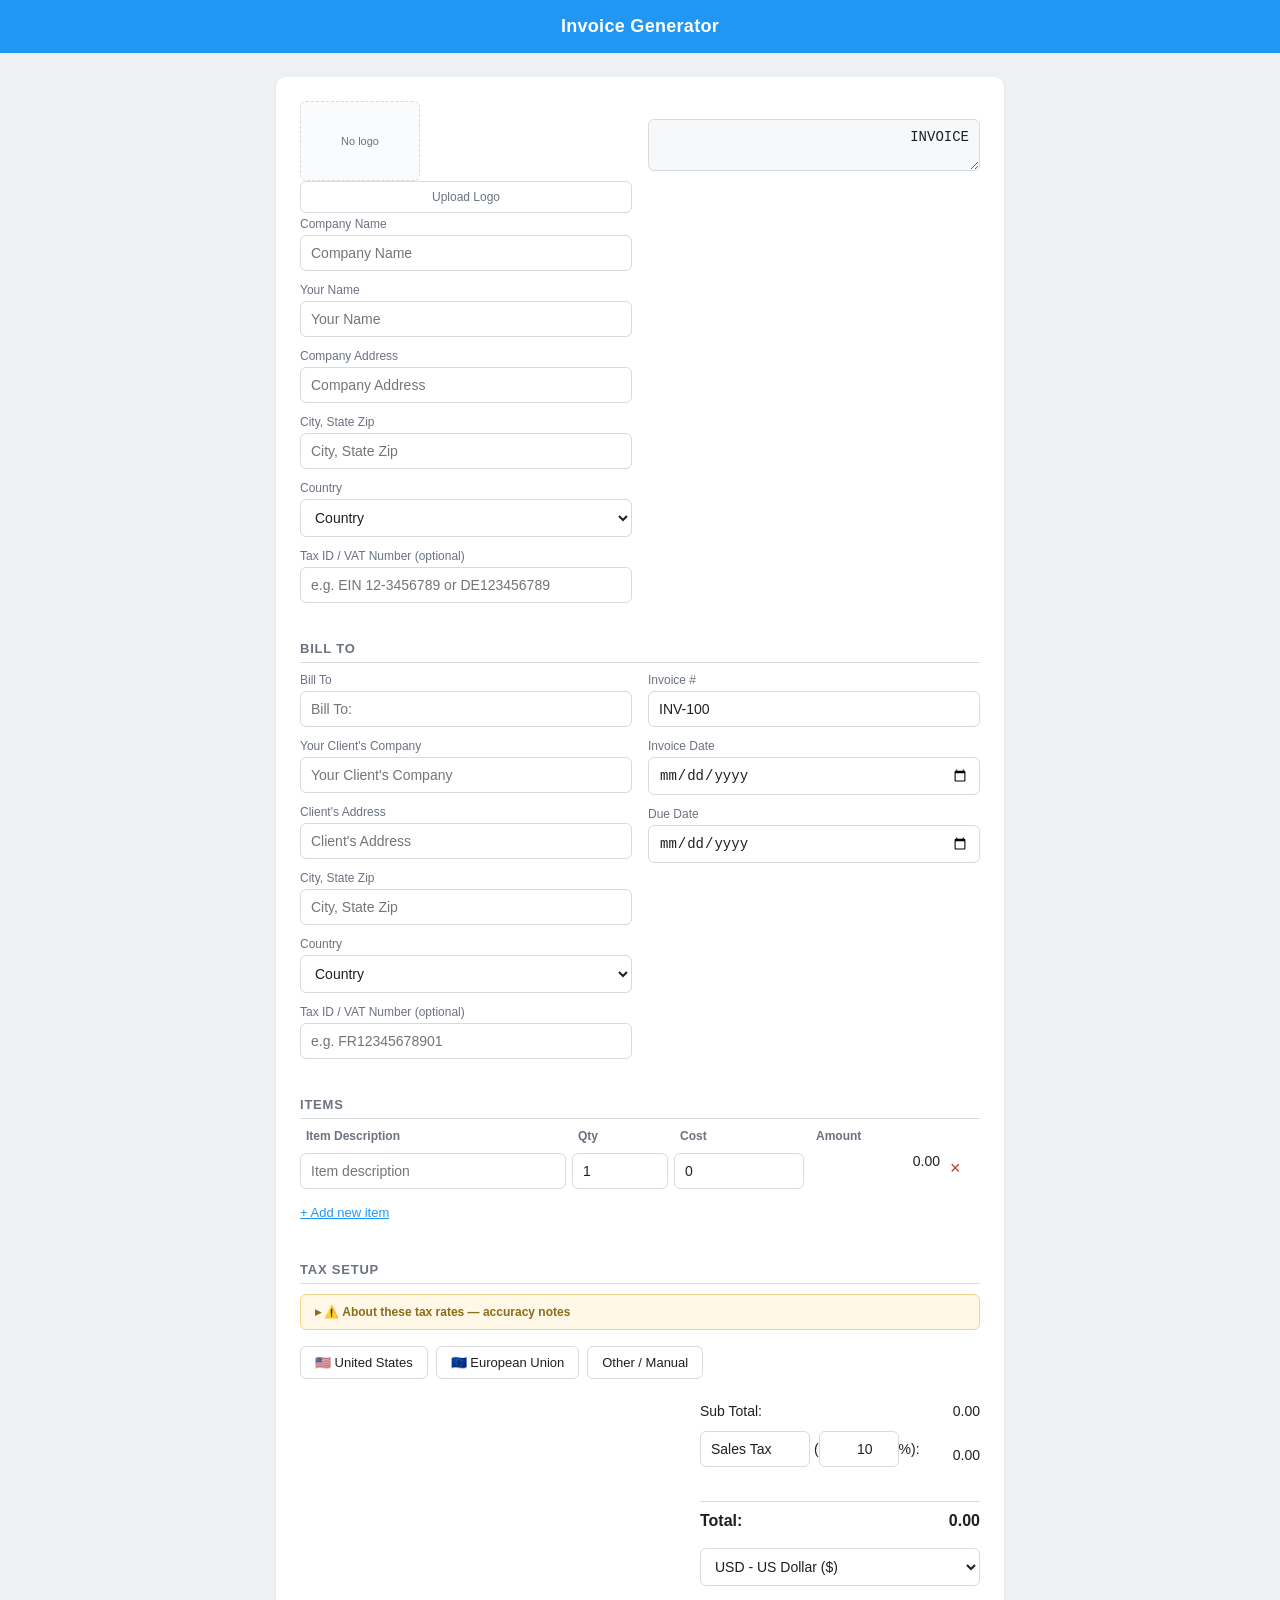
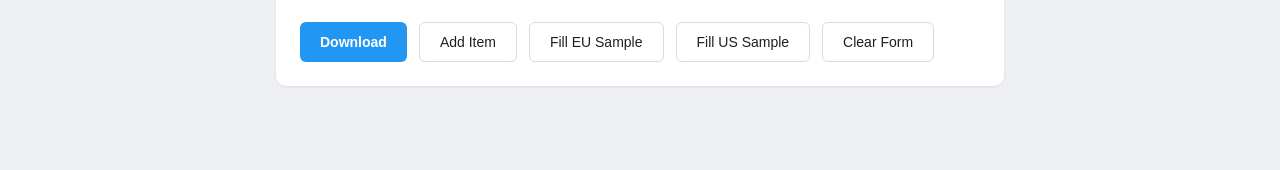
==== commit 136366ed: "Change button label" ====
--- a/invoice-generator.html
+++ b/invoice-generator.html
@@ -1005,7 +1005,7 @@
     </div>
 
     <div class="actions">
-      <button class="primary" onclick="generatePDF()">Save as PDF</button>
+      <button class="primary" onclick="generatePDF()">Download</button>
       <button class="secondary" onclick="addItem()">Add Item</button>
       <button class="secondary" onclick="autofillEU()">Fill EU Sample</button>
       <button class="secondary" onclick="autofillUS()">Fill US Sample</button>
